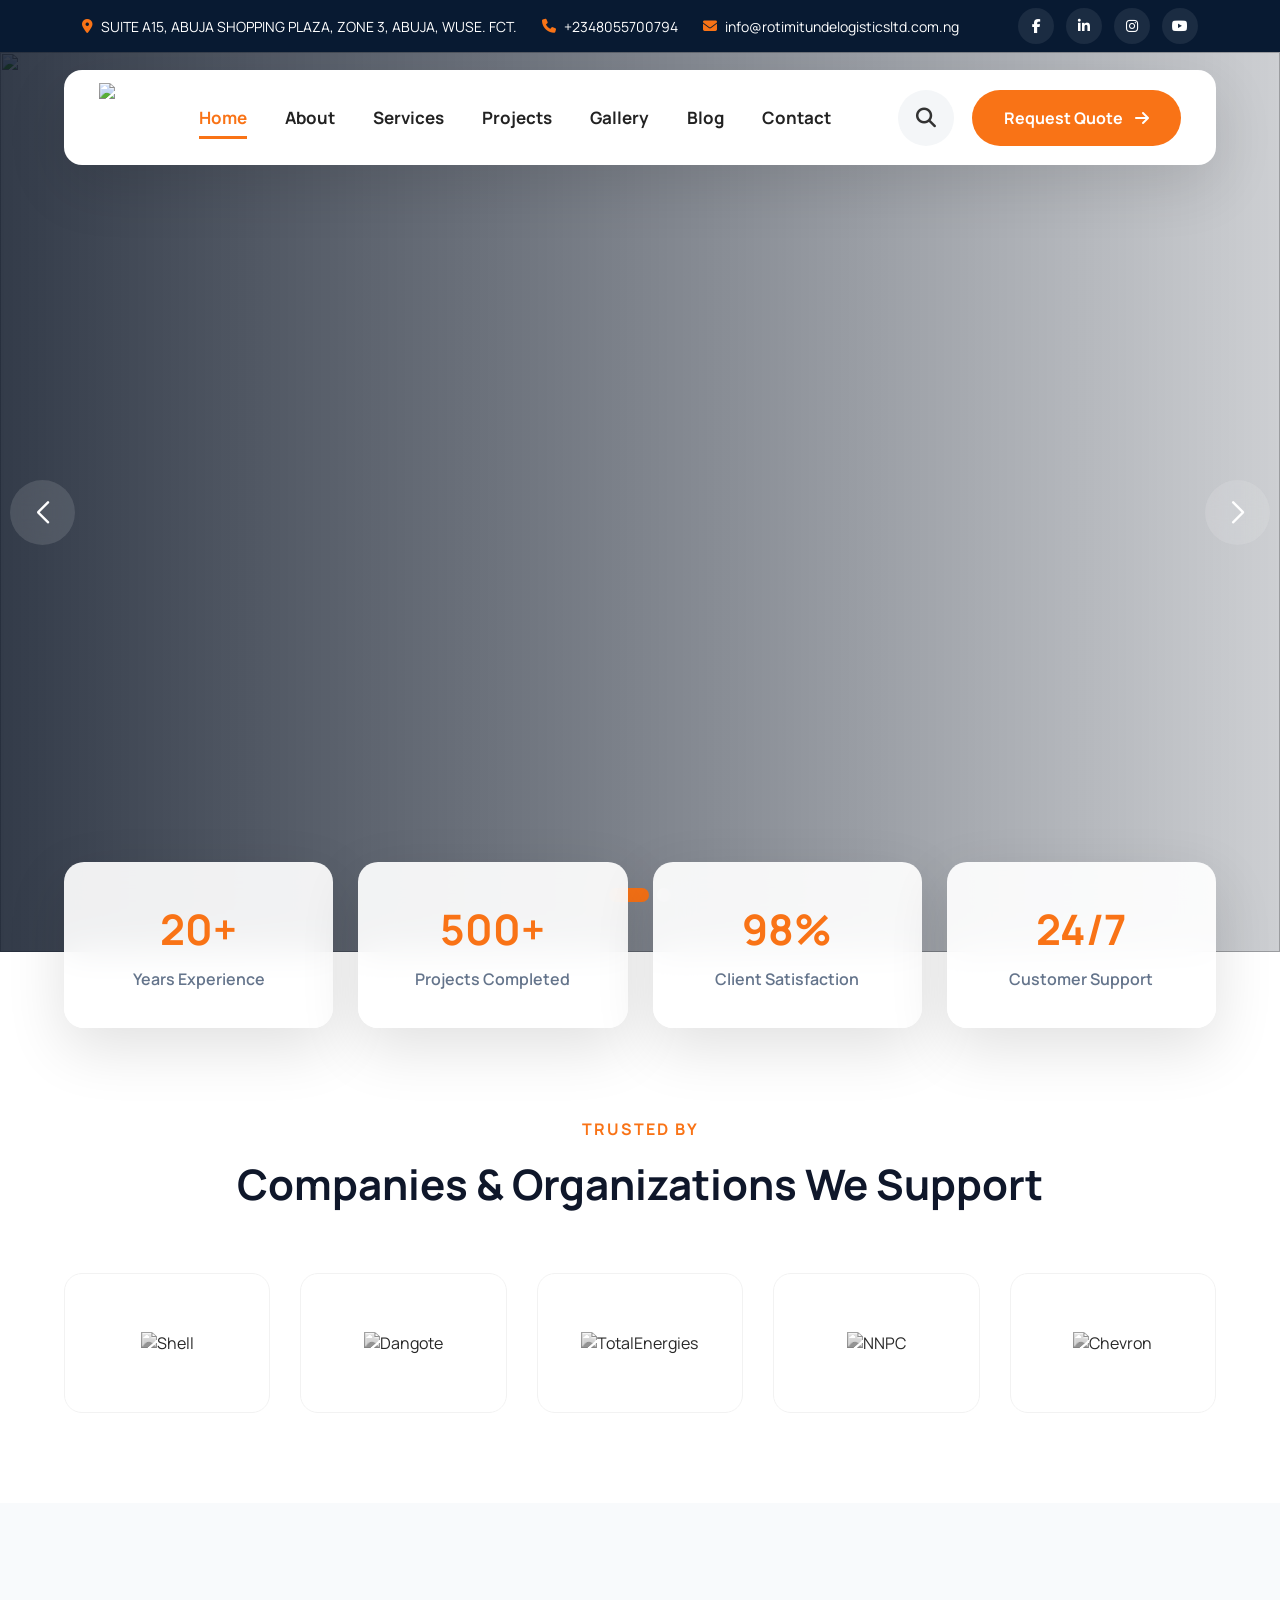
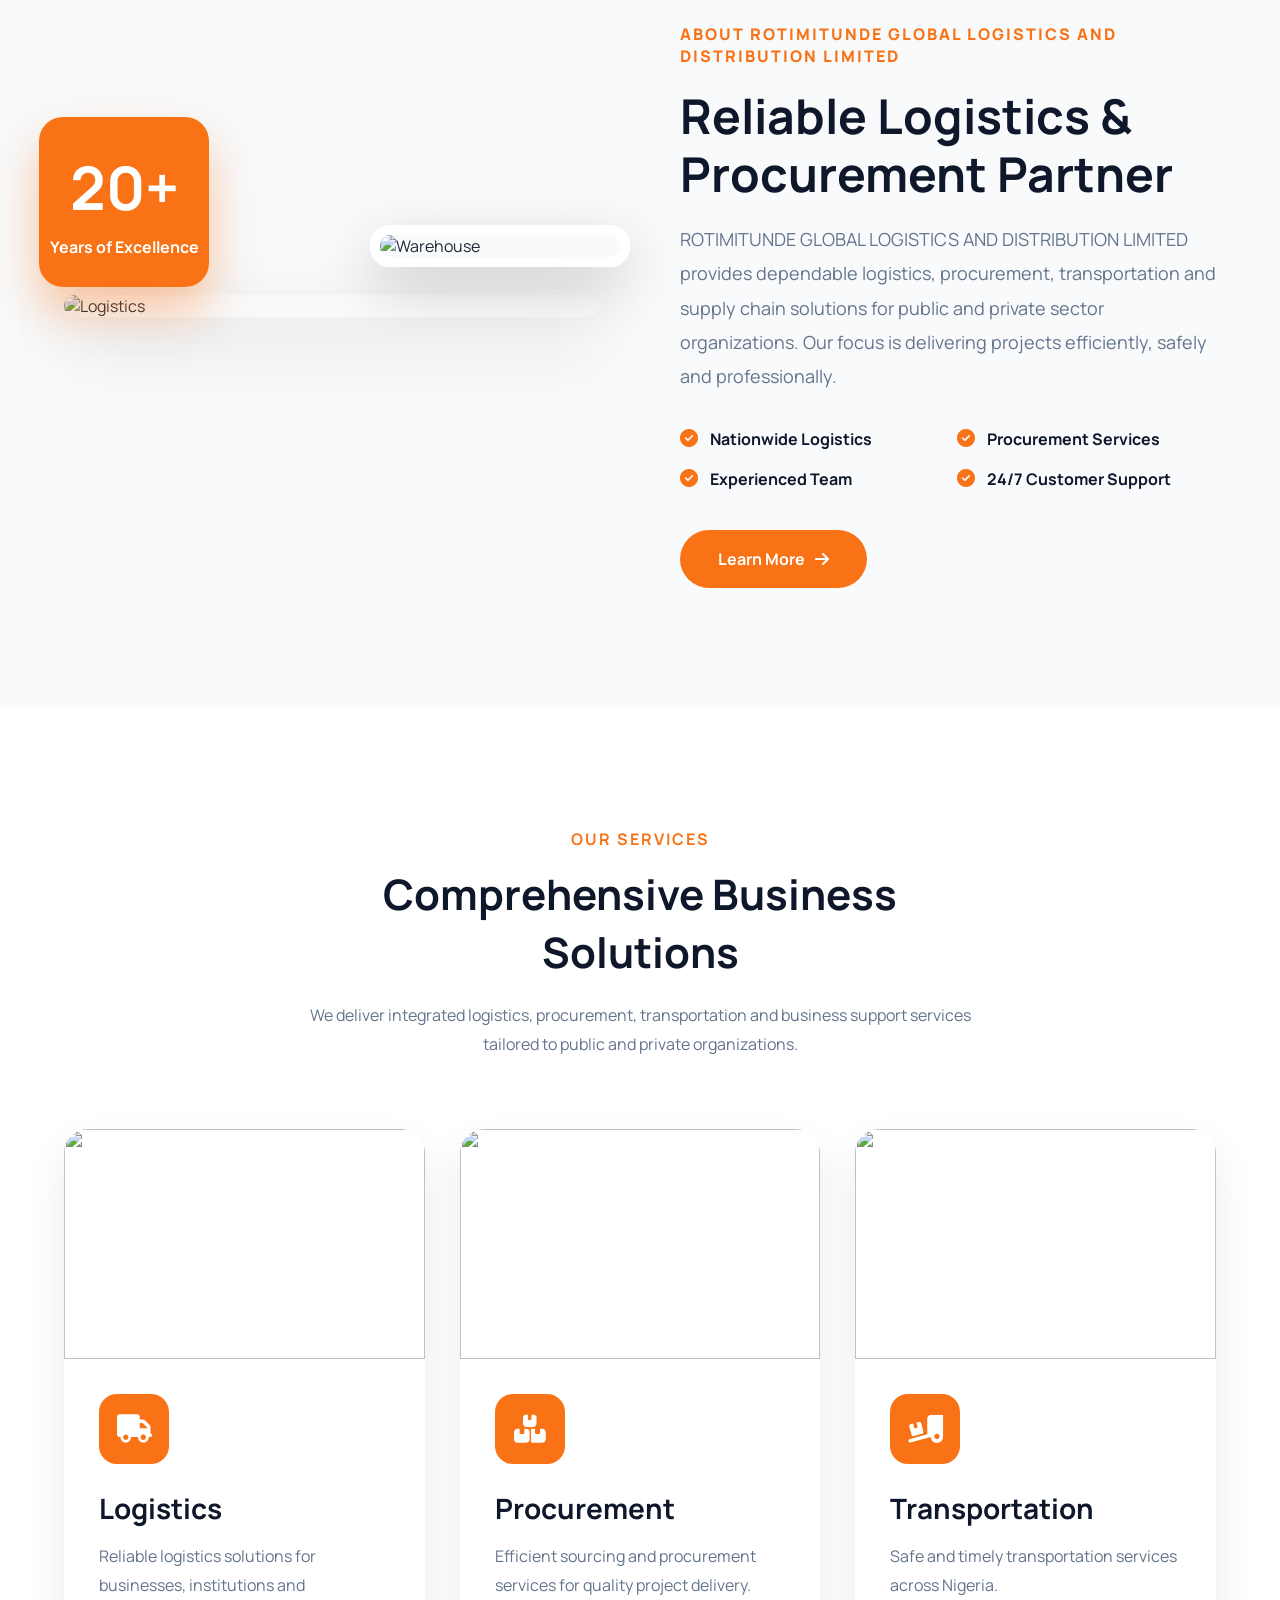
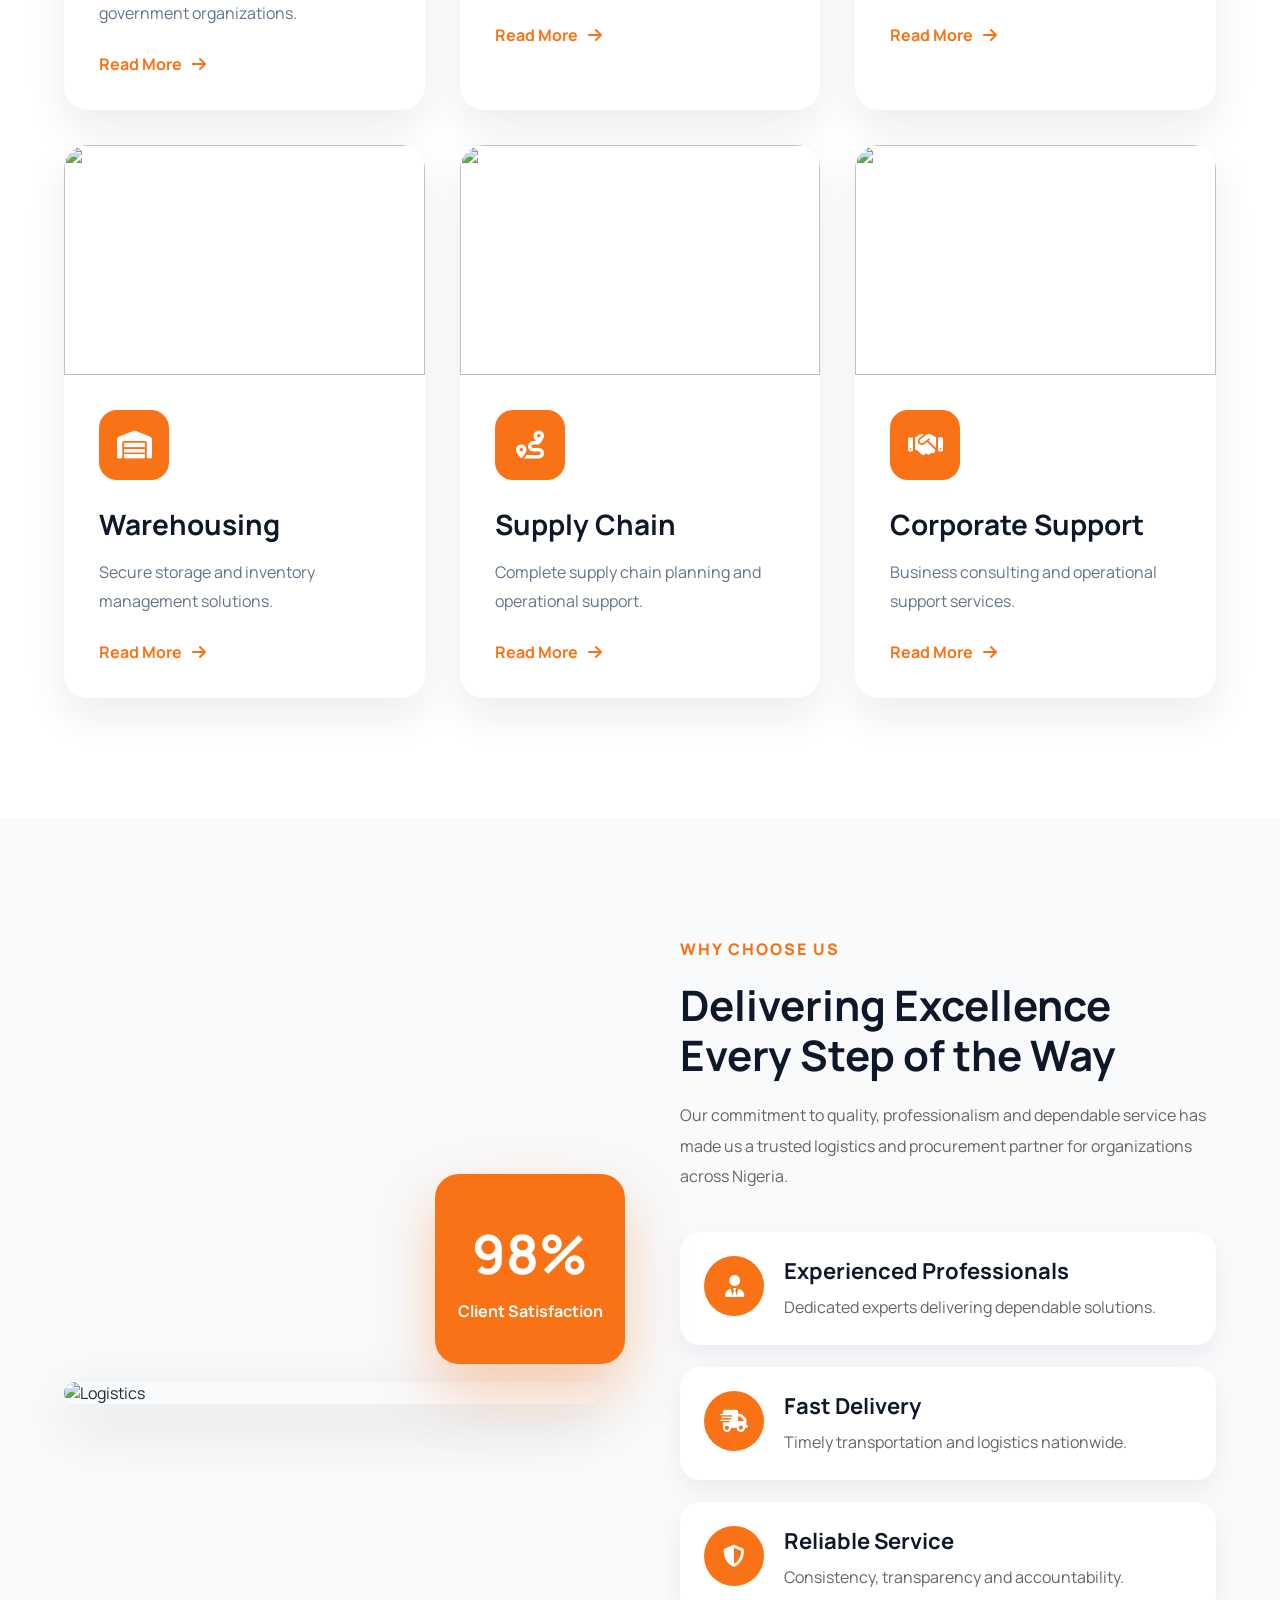
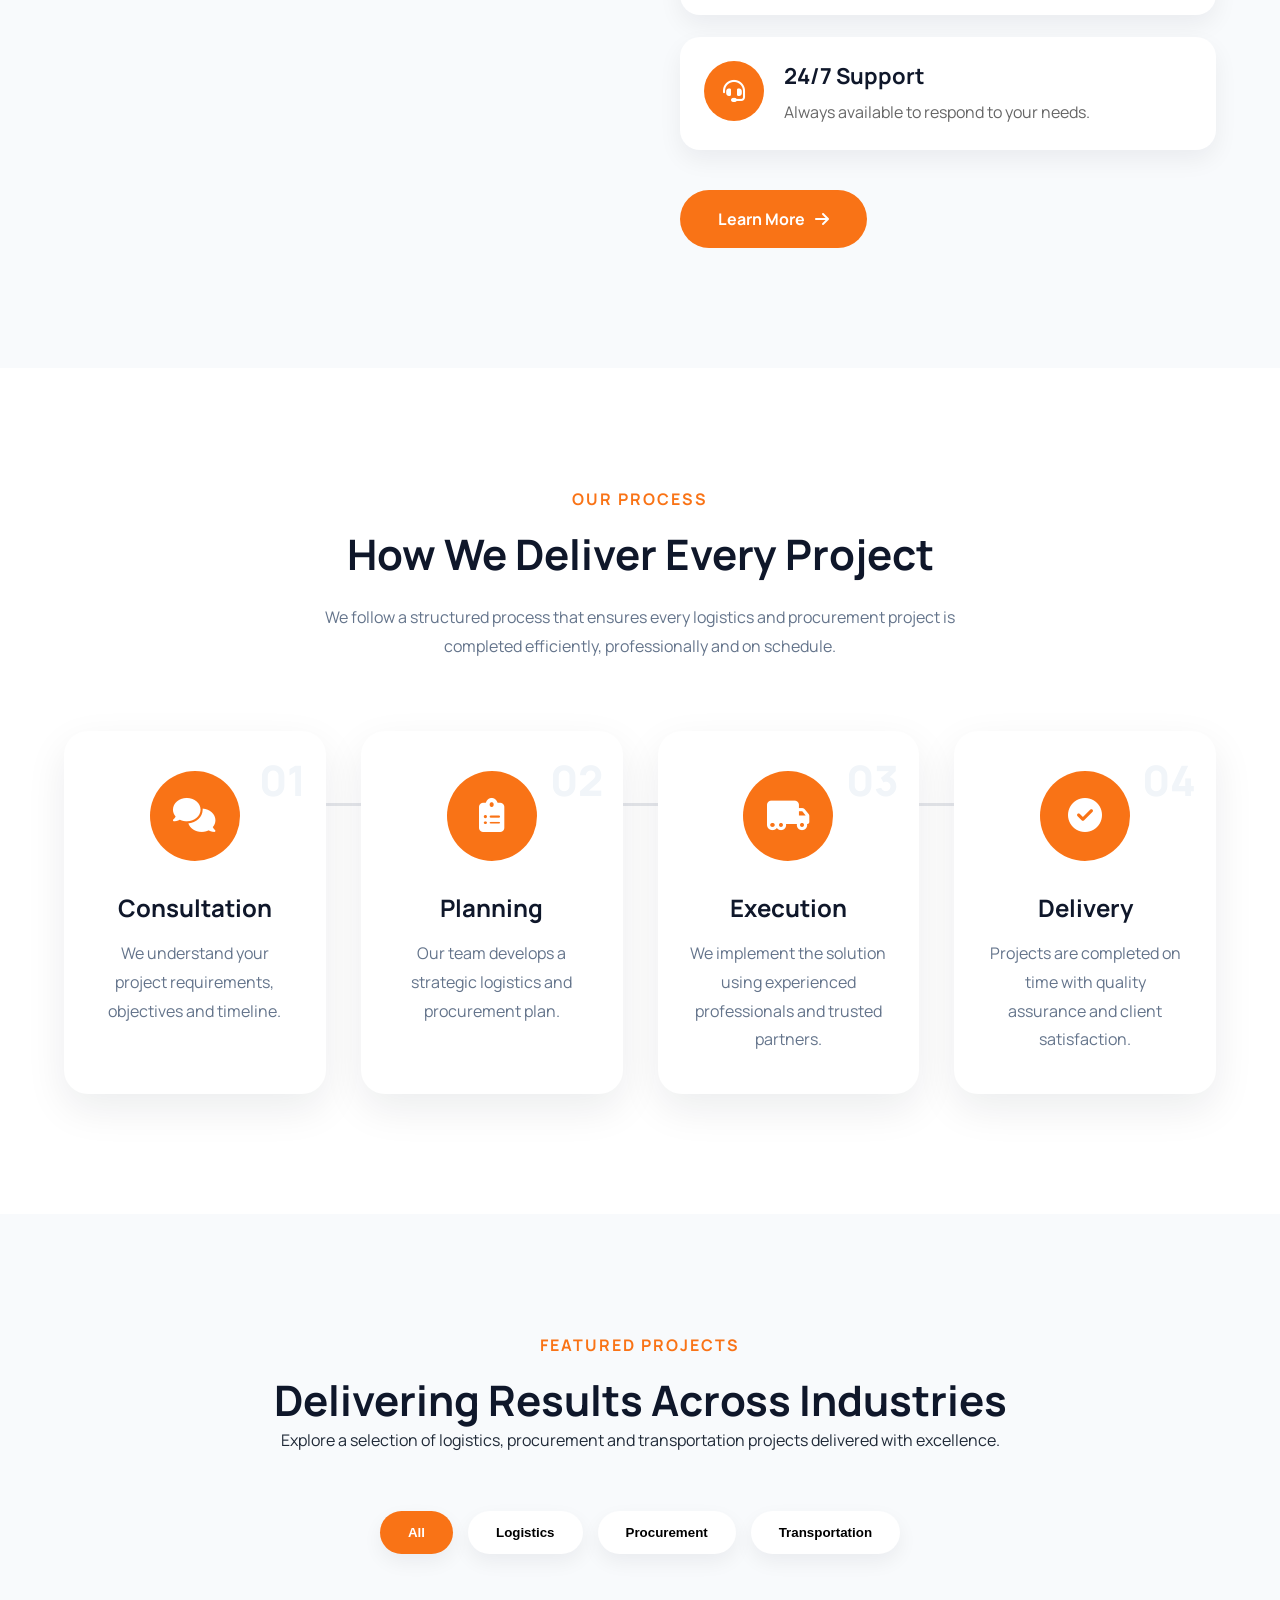
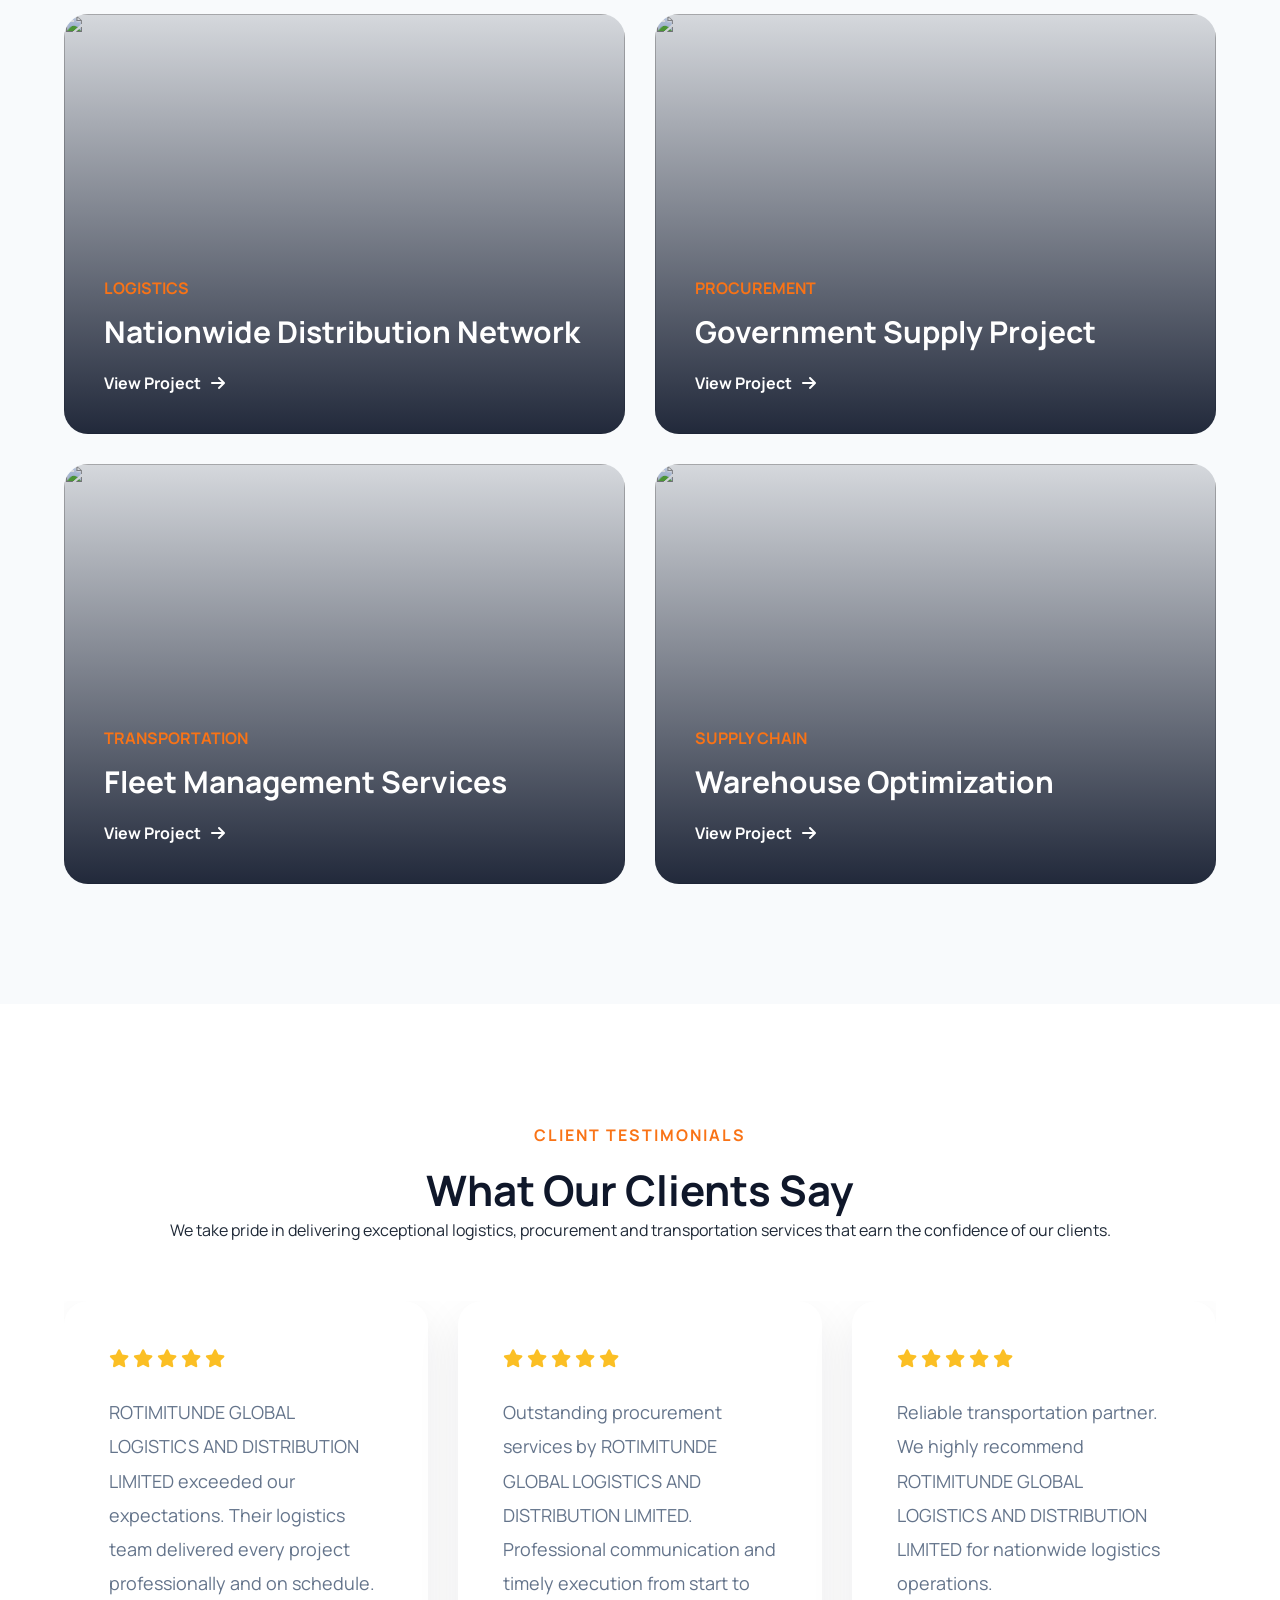
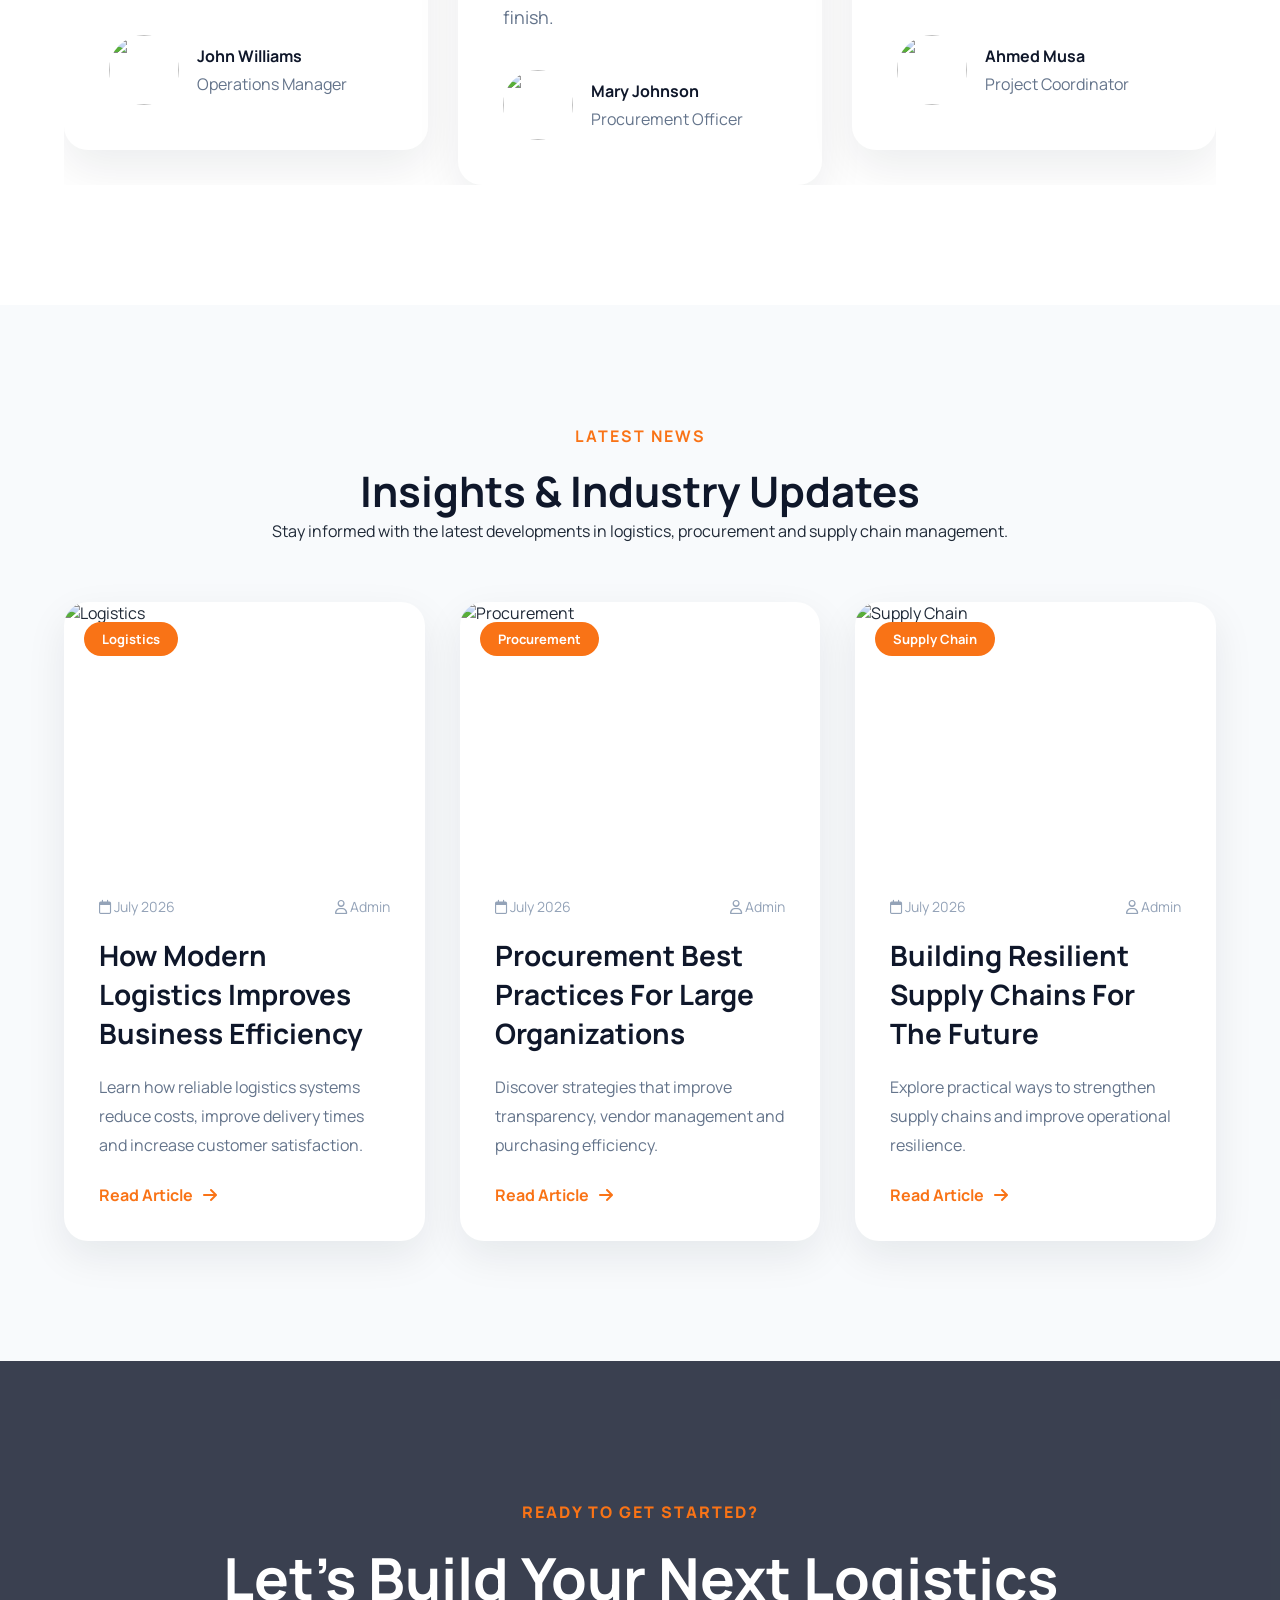
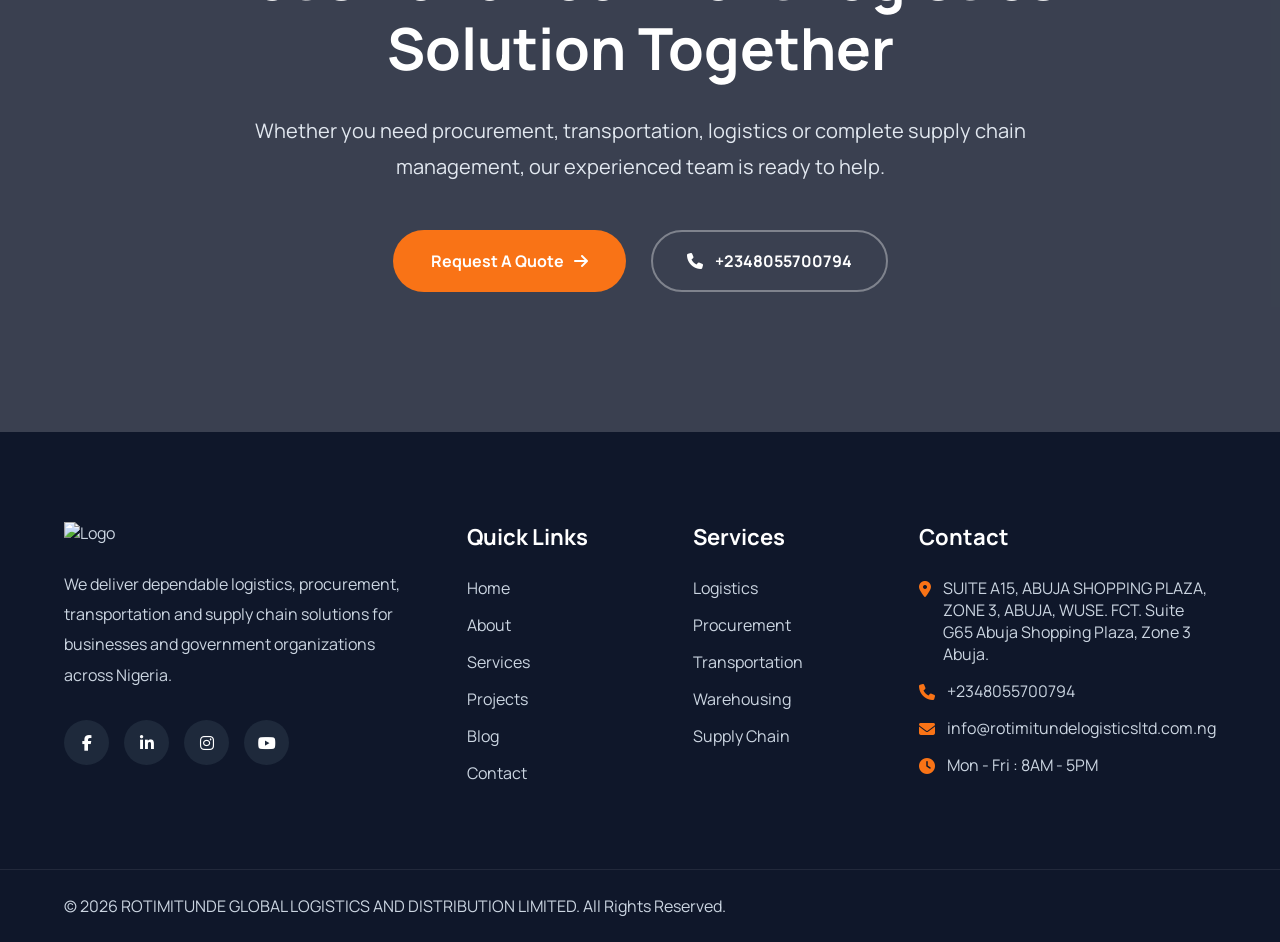
==== index.html @ 7fce7f39 "11th change" ====
<!DOCTYPE html>
<html lang="en">

<head>

    <meta charset="UTF-8">

    <meta name="viewport" content="width=device-width, initial-scale=1.0">

    <title>ROTIMITUNDE | Logistics & Procurement</title>

    <!-- Google Font -->

    <link rel="preconnect" href="https://fonts.googleapis.com">

    <link rel="preconnect" href="https://fonts.gstatic.com" crossorigin>

    <link href="https://fonts.googleapis.com/css2?family=Manrope:wght@300;400;500;600;700;800&display=swap" rel="stylesheet">

    <!-- FontAwesome -->

    <link
rel="stylesheet"
href="https://cdnjs.cloudflare.com/ajax/libs/font-awesome/6.5.2/css/all.min.css">

    <!-- Swiper -->

    <link rel="stylesheet"
        href="https://cdn.jsdelivr.net/npm/swiper@11/swiper-bundle.min.css">

    <!-- Main CSS -->

    <link rel="stylesheet" href="css/style.css">
    <link rel="stylesheet" href="css/responsive.css">

</head>

<body>

    <!--==================================
        PAGE LOADER
===================================-->

<div id="loader">

    <div class="loader-content">

        <img
            src="https://res.cloudinary.com/vy4enqfe/image/upload/v1784768965/t1-removebg-preview_ul3owa.png"
            alt="">

        <h2>ROTIMITUNDE GLOBAL LOGISTICS AND DISTRIBUTION LIMITED</h2>

        <div class="loader-spinner"></div>

    </div>

</div>

    <!--==============================
            TOP BAR
    ===============================-->

    <section class="topbar">

        <div class="container">

            <div class="topbar-left">

                <a href="#">

                    <i class="fas fa-location-dot"></i>

                    SUITE A15, ABUJA SHOPPING PLAZA, 
                        ZONE 3, ABUJA, 
                        WUSE. FCT.


                </a>

                <a href="tel:+2348068363846">

                    <i class="fas fa-phone"></i>

                    +2348055700794

                </a>

                <a href="mailto:info@rotimitundelogisticsltd.com.ng">

                    <i class="fas fa-envelope"></i>

                    info@rotimitundelogisticsltd.com.ng 

                </a>

            </div>

            <div class="topbar-right">

                <a href="#"><i class="fab fa-facebook-f"></i></a>

                <a href="#"><i class="fab fa-linkedin-in"></i></a>

                <a href="#"><i class="fab fa-instagram"></i></a>

                <a href="#"><i class="fab fa-youtube"></i></a>

            </div>

        </div>

    </section>

    <!--==============================
            HEADER
    ===============================-->

    <header id="header">

        <div class="container">

            <nav>

                <a href="#" class="logo">

                    <img src="https://res.cloudinary.com/vy4enqfe/image/upload/v1784768965/t1-removebg-preview_ul3owa.png">

                    <div>

                        <!-- <h4>ROTIMITUNDE</h4>

                        <p>Logistics & Procurement</p> -->

                    </div>

                </a>

                <ul class="menu">

                    <li><a class="active" href="index.html">Home</a></li>

                    <li><a href="about.html">About</a></li>

                    <li><a href="#">Services</a></li>

                    <li><a href="#">Projects</a></li>

                    <li><a href="#">Gallery</a></li>

                    <li><a href="#">Blog</a></li>

                    <li><a href="#">Contact</a></li>

                </ul>

                <div class="header-buttons">

                    <button class="search">

                        <i class="fas fa-search"></i>

                    </button>

                    <a href="#" class="quote">

                        Request Quote

                        <i class="fas fa-arrow-right"></i>

                    </a>

                    <button class="mobile-toggle">

                        <i class="fas fa-bars"></i>

                    </button>

                </div>

            </nav>

        </div>

    </header>

    <!--==============================
        MOBILE MENU
===============================-->

<div class="mobile-menu">

    <button class="close-menu">

        <i class="fas fa-times"></i>

    </button>

    <ul>

        <li><a href="index.html">Home</a></li>
        <li><a href="about.html">About</a></li>
        <li><a href="#">Services</a></li>
        <li><a href="#">Projects</a></li>
        <li><a href="#">Gallery</a></li>
        <li><a href="#">Blog</a></li>
        <li><a href="#">Contact</a></li>

    </ul>

    <a href="#" class="quote mobile-quote">

        Request Quote

    </a>

</div>

<div class="mobile-overlay"></div>

    

    <!--==============================
            HERO
    ===============================-->

    <section class="hero swiper">

        <div class="swiper-wrapper">

            <!-- Slide 1 -->

            <div class="swiper-slide">

                <img src="https://images.unsplash.com/photo-1519003722824-194d4455a60c?auto=format&fit=crop&w=2000&q=80">

                <div class="overlay"></div>

                <div class="container">

                   <div class="hero-text reveal-left">

    <span class="hero-tag">
        DELIVERING RELIABLE LOGISTICS
    </span>

    <h1>
        Logistics & Procurement
        <br>
        Solutions
    </h1>

    <p>
        We provide integrated logistics, procurement,
        transportation and supply chain solutions that help
        businesses move faster, reduce costs and achieve
        operational excellence.
    </p>

    <div class="hero-buttons">

        <a href="#" class="btn-primary">
            Our Services
            <i class="fas fa-arrow-right"></i>
        </a>

        <a href="#" class="btn-secondary">
            Contact Us
        </a>

    </div>

</div>

                </div>

            </div>

            <!-- Slide 2 -->

            <div class="swiper-slide">

                <img src="https://images.unsplash.com/photo-1578575437130-527eed3abbec?auto=format&fit=crop&w=2000&q=80">

                <div class="overlay"></div>

                <div class="container">

                    <div class="hero-text reveal-left">

                        <span>

                            SMART TRANSPORTATION

                        </span>

                        <h1>

                            Supply Chain

                            Excellence

                        </h1>

                        <p>

                            Reliable nationwide

                            logistics built around

                            speed, trust and

                            operational excellence.

                        </p>

                        <div class="hero-buttons">

                            <a href="#" class="btn-primary">

                                Learn More

                            </a>

                            <a href="#" class="btn-secondary">

                                Contact Us

                            </a>

                        </div>

                    </div>

                </div>

            </div>

        </div>

        <div class="swiper-pagination"></div>

        <div class="swiper-button-next"></div>

        <div class="swiper-button-prev"></div>

    </section>

    <!--==============================
        FLOATING STATS
    ===============================-->

    <section class="stats reveal">

        <div class="container">

            <div class="stat">

                <h2>20+</h2>

                <p>Years Experience</p>

            </div>

            <div class="stat">

                <h2>500+</h2>

                <p>Projects Completed</p>

            </div>

            <div class="stat">

                <h2>98%</h2>

                <p>Client Satisfaction</p>

            </div>

            <div class="stat">

                <h2>24/7</h2>

                <p>Customer Support</p>

            </div>

        </div>

    </section>

    <!--==================================
        TRUSTED CLIENTS
===================================-->

<section class="trusted">

    <div class="container">

        <div class="section-heading reveal">

            <span>Trusted By</span>

            <h2>Companies & Organizations We Support</h2>

        </div>

        <div class="trusted-logos">

            <div class="logo-card reveal">
                <img src="https://upload.wikimedia.org/wikipedia/commons/0/05/Shell_logo.svg" alt="Shell">
            </div>

            <div class="logo-card reveal">
                <img src="https://upload.wikimedia.org/wikipedia/commons/5/51/Dangote_logo.png" alt="Dangote">
            </div>

            <div class="logo-card reveal">
                <img src="https://upload.wikimedia.org/wikipedia/commons/8/8b/TotalEnergies_logo.svg" alt="TotalEnergies">
            </div>

            <div class="logo-card reveal">
                <img src="https://upload.wikimedia.org/wikipedia/commons/e/e8/NNPC_logo.png" alt="NNPC">
            </div>

            <div class="logo-card reveal">
                <img src="https://upload.wikimedia.org/wikipedia/commons/6/69/Chevron_Logo.svg" alt="Chevron">
            </div>

        </div>

    </div>

</section>


<!--==================================
        ABOUT COMPANY
===================================-->

<section class="about">

    <div class="container">

        <div class="about-grid">

            <!-- Images -->

            <div class="about-images reveal-left">

                <img class="about-main"
                    src="https://images.unsplash.com/photo-1565793298595-6a879b1d9492?auto=format&fit=crop&w=900&q=80"
                    alt="Logistics">

                <img class="about-small"
                    src="https://images.unsplash.com/photo-1519003722824-194d4455a60c?auto=format&fit=crop&w=700&q=80"
                    alt="Warehouse">

                <div class="experience-box">

                    <h2>20+</h2>

                    <span>Years of Excellence</span>

                </div>

            </div>

            <!-- Content -->

            <div class="about-content">

                <span class="section-subtitle">

                    ABOUT ROTIMITUNDE GLOBAL LOGISTICS AND DISTRIBUTION LIMITED

                </span>

                <h2>

                    Reliable Logistics &
                    Procurement Partner

                </h2>

                <p>

                    ROTIMITUNDE GLOBAL LOGISTICS AND DISTRIBUTION LIMITED provides dependable logistics,
                    procurement, transportation and supply chain
                    solutions for public and private sector organizations.
                    Our focus is delivering projects efficiently,
                    safely and professionally.

                </p>

                <div class="about-features">

                    <div>

                        <i class="fas fa-circle-check"></i>

                        Nationwide Logistics

                    </div>

                    <div>

                        <i class="fas fa-circle-check"></i>

                        Procurement Services

                    </div>

                    <div>

                        <i class="fas fa-circle-check"></i>

                        Experienced Team

                    </div>

                    <div>

                        <i class="fas fa-circle-check"></i>

                        24/7 Customer Support

                    </div>

                </div>

                <div class="about-buttons">

                    <a href="#" class="btn-primary">

                        Learn More

                        <i class="fas fa-arrow-right"></i>

                    </a>

                </div>

            </div>

        </div>

    </div>

</section>

<!--==================================
        SERVICES
===================================-->

<section class="services">

    <div class="container">

        <div class="section-heading">

            <span>OUR SERVICES</span>

            <h2>Comprehensive Business Solutions</h2>

            <p>
                We deliver integrated logistics, procurement,
                transportation and business support services
                tailored to public and private organizations.
            </p>

        </div>

        <div class="services-grid">

            <!-- Card 1 -->

            <div class="service-card reveal">

                <div class="service-image">

                    <img src="https://images.unsplash.com/photo-1519003722824-194d4455a60c?auto=format&fit=crop&w=900&q=80">

                </div>

                <div class="service-content">

                    <div class="service-icon">

                        <i class="fas fa-truck"></i>

                    </div>

                    <h3>Logistics</h3>

                    <p>
                        Reliable logistics solutions for businesses,
                        institutions and government organizations.
                    </p>

                    <a href="#">
                        Read More
                        <i class="fas fa-arrow-right"></i>
                    </a>

                </div>

            </div>

            <!-- Card 2 -->

            <div class="service-card reveal">

                <div class="service-image">

                    <img src="https://images.unsplash.com/photo-1578575437130-527eed3abbec?auto=format&fit=crop&w=900&q=80">

                </div>

                <div class="service-content">

                    <div class="service-icon">

                        <i class="fas fa-boxes-stacked"></i>

                    </div>

                    <h3>Procurement</h3>

                    <p>
                        Efficient sourcing and procurement
                        services for quality project delivery.
                    </p>

                    <a href="#">
                        Read More
                        <i class="fas fa-arrow-right"></i>
                    </a>

                </div>

            </div>

            <!-- Card 3 -->

            <div class="service-card reveal">

                <div class="service-image">

                    <img src="https://images.unsplash.com/photo-1565793298595-6a879b1d9492?auto=format&fit=crop&w=900&q=80">

                </div>

                <div class="service-content">

                    <div class="service-icon">

                        <i class="fas fa-truck-ramp-box"></i>

                    </div>

                    <h3>Transportation</h3>

                    <p>
                        Safe and timely transportation
                        services across Nigeria.
                    </p>

                    <a href="#">
                        Read More
                        <i class="fas fa-arrow-right"></i>
                    </a>

                </div>

            </div>

            <!-- Card 4 -->

            <div class="service-card reveal">

                <div class="service-image">

                    <img src="https://images.unsplash.com/photo-1586528116311-ad8dd3c8310d?auto=format&fit=crop&w=900&q=80">

                </div>

                <div class="service-content">

                    <div class="service-icon">

                        <i class="fas fa-warehouse"></i>

                    </div>

                    <h3>Warehousing</h3>

                    <p>
                        Secure storage and inventory
                        management solutions.
                    </p>

                    <a href="#">
                        Read More
                        <i class="fas fa-arrow-right"></i>
                    </a>

                </div>

            </div>

            <!-- Card 5 -->

            <div class="service-card reveal">

                <div class="service-image">

                    <img src="https://images.unsplash.com/photo-1553413077-190dd305871c?auto=format&fit=crop&w=900&q=80">

                </div>

                <div class="service-content">

                    <div class="service-icon">

                        <i class="fas fa-route"></i>

                    </div>

                    <h3>Supply Chain</h3>

                    <p>
                        Complete supply chain planning
                        and operational support.
                    </p>

                    <a href="#">
                        Read More
                        <i class="fas fa-arrow-right"></i>
                    </a>

                </div>

            </div>

            <!-- Card 6 -->

            <div class="service-card reveal">

                <div class="service-image">

                    <img src="https://images.unsplash.com/photo-1521791136064-7986c2920216?auto=format&fit=crop&w=900&q=80">

                </div>

                <div class="service-content">

                    <div class="service-icon">

                        <i class="fas fa-handshake"></i>

                    </div>

                    <h3>Corporate Support</h3>

                    <p>
                        Business consulting and operational
                        support services.
                    </p>

                    <a href="#">
                        Read More
                        <i class="fas fa-arrow-right"></i>
                    </a>

                </div>

            </div>

        </div>

    </div>

</section>

<!--==================================
        WHY CHOOSE US
===================================-->

<section class="why-us">

    <div class="container">

        <div class="why-grid">

            <!-- Left -->

            <div class="why-image reveal-left">

                <img src="https://images.unsplash.com/photo-1565793298595-6a879b1d9492?auto=format&fit=crop&w=900&q=80" alt="Logistics">

                <div class="floating-badge">

                    <h2>98%</h2>

                    <span>Client Satisfaction</span>

                </div>

            </div>

            <!-- Right -->

            <div class="why-content reveal-left">

                <span class="section-subtitle">
                    WHY CHOOSE US
                </span>

                <h2>

                    Delivering Excellence
                    Every Step of the Way

                </h2>

                <p>

                    Our commitment to quality, professionalism and
                    dependable service has made us a trusted logistics
                    and procurement partner for organizations across
                    Nigeria.

                </p>

                <div class="why-features">

                    <div class="why-item">

                        <i class="fas fa-user-tie"></i>

                        <div>

                            <h4>Experienced Professionals</h4>

                            <p>Dedicated experts delivering dependable solutions.</p>

                        </div>

                    </div>

                    <div class="why-item">

                        <i class="fas fa-truck-fast"></i>

                        <div>

                            <h4>Fast Delivery</h4>

                            <p>Timely transportation and logistics nationwide.</p>

                        </div>

                    </div>

                    <div class="why-item">

                        <i class="fas fa-shield-halved"></i>

                        <div>

                            <h4>Reliable Service</h4>

                            <p>Consistency, transparency and accountability.</p>

                        </div>

                    </div>

                    <div class="why-item">

                        <i class="fas fa-headset"></i>

                        <div>

                            <h4>24/7 Support</h4>

                            <p>Always available to respond to your needs.</p>

                        </div>

                    </div>

                </div>

                <a href="#" class="btn-primary">

                    Learn More

                    <i class="fas fa-arrow-right"></i>

                </a>

            </div>

        </div>

    </div>

</section>

<!--==================================
        OUR PROCESS
===================================-->

<section class="process">

    <div class="container">

        <div class="section-heading">

            <span>OUR PROCESS</span>

            <h2>How We Deliver Every Project</h2>

            <p>
                We follow a structured process that ensures every
                logistics and procurement project is completed
                efficiently, professionally and on schedule.
            </p>

        </div>

        <div class="process-grid">

            <div class="process-card reveal">

                <div class="process-number">
                    01
                </div>

                <div class="process-icon">
                    <i class="fas fa-comments"></i>
                </div>

                <h3>Consultation</h3>

                <p>
                    We understand your project requirements,
                    objectives and timeline.
                </p>

            </div>

            <div class="process-card reveal">

                <div class="process-number">
                    02
                </div>

                <div class="process-icon">
                    <i class="fas fa-clipboard-list"></i>
                </div>

                <h3>Planning</h3>

                <p>
                    Our team develops a strategic logistics and
                    procurement plan.
                </p>

            </div>

            <div class="process-card reveal">

                <div class="process-number">
                    03
                </div>

                <div class="process-icon">
                    <i class="fas fa-truck-moving"></i>
                </div>

                <h3>Execution</h3>

                <p>
                    We implement the solution using experienced
                    professionals and trusted partners.
                </p>

            </div>

            <div class="process-card reveal">

                <div class="process-number">
                    04
                </div>

                <div class="process-icon">
                    <i class="fas fa-circle-check"></i>
                </div>

                <h3>Delivery</h3>

                <p>
                    Projects are completed on time with quality
                    assurance and client satisfaction.
                </p>

            </div>

        </div>

    </div>

</section>

<!--==================================
        FEATURED PROJECTS
===================================-->

<section class="projects">

    <div class="container">

        <div class="section-heading">

            <span>FEATURED PROJECTS</span>

            <h2>Delivering Results Across Industries</h2>

            <p>
                Explore a selection of logistics, procurement and
                transportation projects delivered with excellence.
            </p>

        </div>

        <div class="project-filter">

            <button class="active" data-filter="all">
                All
            </button>
        
            <button data-filter="logistics">
                Logistics
            </button>
        
            <button data-filter="procurement">
                Procurement
            </button>
        
            <button data-filter="transportation">
                Transportation
            </button>
        
        </div>

        <div class="projects-grid">

            <div class="project-card reveal-zoom" data-category="logistics">

                <img src="https://images.unsplash.com/photo-1519003722824-194d4455a60c?auto=format&fit=crop&w=900&q=80">

                <div class="project-overlay">

                    <span>Logistics</span>

                    <h3>Nationwide Distribution Network</h3>

                    <a href="#">
                        View Project
                        <i class="fas fa-arrow-right"></i>
                    </a>

                </div>

            </div>

            <div class="project-card reveal-zoom" data-category="procurement">

                <img src="https://images.unsplash.com/photo-1578575437130-527eed3abbec?auto=format&fit=crop&w=900&q=80">

                <div class="project-overlay">

                    <span>Procurement</span>

                    <h3>Government Supply Project</h3>

                    <a href="#">
                        View Project
                        <i class="fas fa-arrow-right"></i>
                    </a>

                </div>

            </div>

            <div class="project-card reveal-zoom" data-category="transportation">

                <img src="https://images.unsplash.com/photo-1565793298595-6a879b1d9492?auto=format&fit=crop&w=900&q=80">

                <div class="project-overlay">

                    <span>Transportation</span>

                    <h3>Fleet Management Services</h3>

                    <a href="#">
                        View Project
                        <i class="fas fa-arrow-right"></i>
                    </a>

                </div>

            </div>

            <div class="project-card reveal-zoom" data-category="logistics">

                <img src="https://images.unsplash.com/photo-1586528116311-ad8dd3c8310d?auto=format&fit=crop&w=900&q=80">

                <div class="project-overlay">

                    <span>Supply Chain</span>

                    <h3>Warehouse Optimization</h3>

                    <a href="#">
                        View Project
                        <i class="fas fa-arrow-right"></i>
                    </a>

                </div>

            </div>

        </div>

    </div>

</section>

<!--==================================
        TESTIMONIALS
===================================-->

<section class="testimonials">

    <div class="container">

        <div class="section-heading">

            <span>CLIENT TESTIMONIALS</span>

            <h2>What Our Clients Say</h2>

            <p>

                We take pride in delivering exceptional logistics,
                procurement and transportation services that earn
                the confidence of our clients.

            </p>

        </div>

        <div class="swiper testimonial-slider">

            <div class="swiper-wrapper">

                <!-- Testimonial 1 -->

                <div class="swiper-slide">

                    <div class="testimonial-card reveal">

                        <div class="stars">

                            <i class="fas fa-star"></i>
                            <i class="fas fa-star"></i>
                            <i class="fas fa-star"></i>
                            <i class="fas fa-star"></i>
                            <i class="fas fa-star"></i>

                        </div>

                        <p>

                            ROTIMITUNDE GLOBAL LOGISTICS AND DISTRIBUTION LIMITED exceeded our expectations.
                            Their logistics team delivered every
                            project professionally and on schedule.

                        </p>

                        <div class="client">

                            <img src="https://i.pravatar.cc/120?img=11">

                            <div>

                                <h4>John Williams</h4>

                                <span>Operations Manager</span>

                            </div>

                        </div>

                    </div>

                </div>

                <!-- Testimonial 2 -->

                <div class="swiper-slide">

                    <div class="testimonial-card reveal">

                        <div class="stars">

                            <i class="fas fa-star"></i>
                            <i class="fas fa-star"></i>
                            <i class="fas fa-star"></i>
                            <i class="fas fa-star"></i>
                            <i class="fas fa-star"></i>

                        </div>

                        <p>

                            Outstanding procurement services by ROTIMITUNDE GLOBAL LOGISTICS AND DISTRIBUTION LIMITED.
                            Professional communication and timely
                            execution from start to finish.

                        </p>

                        <div class="client">

                            <img src="https://i.pravatar.cc/120?img=15">

                            <div>

                                <h4>Mary Johnson</h4>

                                <span>Procurement Officer</span>

                            </div>

                        </div>

                    </div>

                </div>

                <!-- Testimonial 3 -->

                <div class="swiper-slide">

                    <div class="testimonial-card reveal">

                        <div class="stars">

                            <i class="fas fa-star"></i>
                            <i class="fas fa-star"></i>
                            <i class="fas fa-star"></i>
                            <i class="fas fa-star"></i>
                            <i class="fas fa-star"></i>

                        </div>

                        <p>

                            Reliable transportation partner.
                            We highly recommend ROTIMITUNDE GLOBAL LOGISTICS AND DISTRIBUTION LIMITED for
                            nationwide logistics operations.

                        </p>

                        <div class="client">

                            <img src="https://i.pravatar.cc/120?img=20">

                            <div>

                                <h4>Ahmed Musa</h4>

                                <span>Project Coordinator</span>

                            </div>

                        </div>

                    </div>

                </div>

            </div>

            <div class="swiper-pagination testimonial-pagination"></div>

        </div>

    </div>

</section>


<!--==================================
        LATEST NEWS
===================================-->

<section class="blog-preview">

    <div class="container">

        <div class="section-heading">

            <span>LATEST NEWS</span>

            <h2>Insights & Industry Updates</h2>

            <p>
                Stay informed with the latest developments in logistics,
                procurement and supply chain management.
            </p>

        </div>

        <div class="blog-grid">

            <!-- Article 1 -->

            <article class="blog-card reveal">

                <div class="blog-image">

                    <img src="https://images.unsplash.com/photo-1517048676732-d65bc937f952?auto=format&fit=crop&w=900&q=80" alt="Logistics">

                    <span>Logistics</span>

                </div>

                <div class="blog-content">

                    <div class="blog-meta">

                        <span>
                            <i class="far fa-calendar"></i>
                            July 2026
                        </span>

                        <span>
                            <i class="far fa-user"></i>
                            Admin
                        </span>

                    </div>

                    <h3>

                        How Modern Logistics Improves Business Efficiency

                    </h3>

                    <p>

                        Learn how reliable logistics systems reduce costs,
                        improve delivery times and increase customer satisfaction.

                    </p>

                    <a href="#">

                        Read Article

                        <i class="fas fa-arrow-right"></i>

                    </a>

                </div>

            </article>

            <!-- Article 2 -->

            <article class="blog-card reveal">

                <div class="blog-image">

                    <img src="https://images.unsplash.com/photo-1556740749-887f6717d7e4?auto=format&fit=crop&w=900&q=80" alt="Procurement">

                    <span>Procurement</span>

                </div>

                <div class="blog-content">

                    <div class="blog-meta">

                        <span>

                            <i class="far fa-calendar"></i>

                            July 2026

                        </span>

                        <span>

                            <i class="far fa-user"></i>

                            Admin

                        </span>

                    </div>

                    <h3>

                        Procurement Best Practices For Large Organizations

                    </h3>

                    <p>

                        Discover strategies that improve transparency,
                        vendor management and purchasing efficiency.

                    </p>

                    <a href="#">

                        Read Article

                        <i class="fas fa-arrow-right"></i>

                    </a>

                </div>

            </article>

            <!-- Article 3 -->

            <article class="blog-card reveal">

                <div class="blog-image">

                    <img src="https://images.unsplash.com/photo-1586528116311-ad8dd3c8310d?auto=format&fit=crop&w=900&q=80" alt="Supply Chain">

                    <span>Supply Chain</span>

                </div>

                <div class="blog-content">

                    <div class="blog-meta">

                        <span>

                            <i class="far fa-calendar"></i>

                            July 2026

                        </span>

                        <span>

                            <i class="far fa-user"></i>

                            Admin

                        </span>

                    </div>

                    <h3>

                        Building Resilient Supply Chains For The Future

                    </h3>

                    <p>

                        Explore practical ways to strengthen supply chains
                        and improve operational resilience.

                    </p>

                    <a href="#">

                        Read Article

                        <i class="fas fa-arrow-right"></i>

                    </a>

                </div>

            </article>

        </div>

    </div>

</section>

<!--==================================
        CALL TO ACTION
===================================-->

<section class="cta">

    <div class="cta-overlay"></div>

    <div class="container">

        <div class="cta-content reveal">

            <span>

                READY TO GET STARTED?

            </span>

            <h2>

                Let's Build Your Next
                Logistics Solution Together

            </h2>

            <p>

                Whether you need procurement, transportation,
                logistics or complete supply chain management,
                our experienced team is ready to help.

            </p>

            <div class="cta-buttons">

                <a href="contact.html" class="btn-primary">

                    Request A Quote

                    <i class="fas fa-arrow-right"></i>

                </a>

                <a href="tel:+2348068363846" class="btn-call">

                    <i class="fas fa-phone"></i>

                    +2348055700794

                </a>

            </div>

        </div>

    </div>

</section>

<!--==================================
            FOOTER
===================================-->

<footer class="footer">

    <div class="container">

        <div class="footer-grid reveal">

            <!-- Company -->

            <div class="footer-column">

                <div class="footer-logo">

                    <img src="https://res.cloudinary.com/vy4enqfe/image/upload/v1784768965/t1-removebg-preview_ul3owa.png" alt="Logo">

                    <!-- <h5>ROTIMITUNDE GLOBAL LOGISTICS AND DISTRIBUTION LIMITED</h5> -->

                </div>

                <p>

                    We deliver dependable logistics,
                    procurement, transportation and supply chain
                    solutions for businesses and government organizations
                    across Nigeria.

                </p>

                <div class="footer-social">

                    <a href="#"><i class="fab fa-facebook-f"></i></a>

                    <a href="#"><i class="fab fa-linkedin-in"></i></a>

                    <a href="#"><i class="fab fa-instagram"></i></a>

                    <a href="#"><i class="fab fa-youtube"></i></a>

                </div>

            </div>

            <!-- Quick Links -->

            <div class="footer-column">

                <h4>Quick Links</h4>

                <ul>

                    <li><a href="#">Home</a></li>

                    <li><a href="#">About</a></li>

                    <li><a href="#">Services</a></li>

                    <li><a href="#">Projects</a></li>

                    <li><a href="#">Blog</a></li>

                    <li><a href="#">Contact</a></li>

                </ul>

            </div>

            <!-- Services -->

            <div class="footer-column">

                <h4>Services</h4>

                <ul>

                    <li><a href="#">Logistics</a></li>

                    <li><a href="#">Procurement</a></li>

                    <li><a href="#">Transportation</a></li>

                    <li><a href="#">Warehousing</a></li>

                    <li><a href="#">Supply Chain</a></li>

                </ul>

            </div>

            <!-- Contact -->

            <div class="footer-column">

                <h4>Contact</h4>

                <ul class="footer-contact">

                    <li>

                        <i class="fas fa-location-dot"></i>

                        SUITE A15, ABUJA SHOPPING PLAZA, 
                        ZONE 3, ABUJA, 
                        WUSE. FCT.
                        Suite G65 Abuja Shopping Plaza,
                        Zone 3 Abuja.

                    </li>

                    <li>

                        <i class="fas fa-phone"></i>

                        +2348055700794

                    </li>

                    <li>

                        <i class="fas fa-envelope"></i>

                        info@rotimitundelogisticsltd.com.ng

                    </li>

                    <li>

                        <i class="fas fa-clock"></i>

                        Mon - Fri : 8AM - 5PM

                    </li>

                </ul>

            </div>

        </div>

    </div>

    <div class="footer-bottom">

        <div class="container">

            <p>

                © 2026 ROTIMITUNDE GLOBAL LOGISTICS AND DISTRIBUTION LIMITED. All Rights Reserved.

            </p>


        </div>

    </div>

</footer>

<!--==================================
        SCROLL TO TOP
===================================-->

<button id="scrollTop">

    <svg class="progress-ring" width="60" height="60">

        <circle

            class="progress-ring-bg"

            cx="30"

            cy="30"

            r="26"

        />

        <circle

            class="progress-ring-circle"

            cx="30"

            cy="30"

            r="26"

        />

    </svg>

    <i class="fas fa-arrow-up"></i>

</button>
    <!-- Swiper -->

    <script src="https://cdn.jsdelivr.net/npm/swiper@11/swiper-bundle.min.js"></script>

    <!-- Main JS -->

    <script src="js/app.js"></script>

</body>

</html>
---- css/style.css ----
/*=========================================
        RESET
=========================================*/

*{
    margin:0;
    padding:0;
    box-sizing:border-box;
}

html{
    scroll-behavior:smooth;
}

body{
    font-family:'Manrope',sans-serif;
    background:#ffffff;
    color:#1f2937;
    overflow-x:hidden;
}

img{
    max-width:100%;
    display:block;
}

a{
    text-decoration:none;
}

ul{
    list-style:none;
}

button{
    border:none;
    outline:none;
    background:none;
    cursor:pointer;
}

section{
    position:relative;
}

/*=========================================
        VARIABLES
=========================================*/

:root{

    --primary:#0B3C6D;
    --secondary:#F97316;
    --dark:#0F172A;
    --white:#ffffff;
    --gray:#64748B;
    --light:#F8FAFC;

    --shadow:0 20px 60px rgba(0,0,0,.12);

    --transition:.4s ease;

    --radius:18px;

}

/*=========================================
        CONTAINER
=========================================*/

.container{

    width:90%;

    max-width:1320px;

    margin:auto;

}

/*=========================================
        TOP BAR
=========================================*/

.topbar {
    background: #081A32;
    color: #fff;
    font-size: 14px;
    padding: 0 20px;
    position:relative;

    z-index:1001;
}


.topbar .container {
    display: flex;
    justify-content: space-between;
    align-items: center;
    min-height: 52px;
    gap: 20px;
}

.topbar-left {
    display: flex;
    align-items: center;
    gap: 25px;
    flex: 1;
    min-width: 0;
}

.topbar-left a {
    display: flex;
    align-items: center;
    gap: 8px;
    color: #fff;
    white-space: nowrap;
    transition: .3s;
}

.topbar-left a:hover {
    color: #F97316;
}

.topbar-left i {
    color: #F97316;
}

.topbar-right {
    display: flex;
    align-items: center;
    gap: 12px;
    flex-shrink: 0;
}

.topbar-right a {
    width: 36px;
    height: 36px;
    border-radius: 50%;
    display: flex;
    justify-content: center;
    align-items: center;
    color: #fff;
    background: rgba(255,255,255,.08);
    transition: .3s;
}

.topbar-right a:hover {
    background: #F97316;
    transform: translateY(-2px);
}


/*=========================================
        HEADER
=========================================*/

#header{

    position:absolute;

    top:70px;

    left:0;

    width:100%;

    z-index:1000;

    transition:all .35s ease;

}

#header .container{

    background:#fff;

    border-radius:18px;

    box-shadow:0 20px 60px rgba(0,0,0,.12);

    transition:all .35s ease;

}

/*=========================================
        STICKY HEADER
=========================================*/

#header.sticky{

    position:fixed;

    top:15px;

    animation:headerSlide .4s ease;

}

#header.sticky .container{

    box-shadow:0 15px 40px rgba(0,0,0,.18);

}

#header.sticky nav{

    min-height:78px;

}

#header.sticky .logo img{

    height:55px;

    width:auto;

}

#header.sticky .logo h2{

    font-size:26px;

}

#header.sticky .logo p{

    font-size:13px;

}

@keyframes headerSlide{

    from{

        transform:translateY(-80px);

        opacity:0;

    }

    to{

        transform:translateY(0);

        opacity:1;

    }

}

/*=========================================
        NAVIGATION
=========================================*/

nav{

    display:flex;

    justify-content:space-between;

    align-items:center;

    min-height:95px;

    padding:0 35px;

}

/*=========================================
        LOGO
=========================================*/

.logo{

    display:flex;

    align-items:center;

    gap:16px;

}

.logo img{

    height:70px;

    width:auto;

    transition:.35s ease;

}

.logo h2,
.logo p{

    transition:.35s ease;

}
.logo h2{

    color:var(--primary);

    font-size:32px;

    font-weight:800;

    margin-bottom:4px;

}

.logo p{

    color:var(--gray);

    font-size:14px;

}

/*=========================================
        MENU
=========================================*/

.menu{

    display:flex;

    align-items:center;

    gap:38px;

}

.menu a{

    color:#222;

    font-size:17px;

    font-weight:700;

    position:relative;

    transition:var(--transition);

}

.menu a::after{

    content:"";

    position:absolute;

    left:0;

    bottom:-10px;

    width:0;

    height:3px;

    background:var(--secondary);

    transition:.35s;

}

.menu a:hover,

.menu .active{

    color:var(--secondary);

}

.menu a:hover::after,

.menu .active::after{

    width:100%;

}

/*=========================================
        RIGHT
=========================================*/

.header-buttons{

    display:flex;

    align-items:center;

    gap:18px;

}

.search{

    width:56px;

    height:56px;

    border-radius:50%;

    background:#f4f6f8;

    display:flex;

    justify-content:center;

    align-items:center;

    font-size:20px;

    color:#333;

    transition:var(--transition);

}

.search:hover{

    background:var(--secondary);

    color:#fff;

}

.quote{

    background:var(--secondary);

    color:#fff;

    padding:17px 32px;

    border-radius:50px;

    display:flex;

    align-items:center;

    gap:12px;

    font-weight:700;

    transition:var(--transition);

}

.quote:hover{

    transform:translateY(-4px);

    box-shadow:0 18px 45px rgba(249,115,22,.35);

}

.quote i{

    transition:.35s;

}

.quote:hover i{

    transform:translateX(6px);

}

/*=========================================
        MOBILE BUTTON
=========================================*/

.mobile-toggle{

    width:55px;

    height:55px;

    border-radius:50%;

    background:#f4f6f8;

    display:none;

    justify-content:center;

    align-items:center;

    font-size:22px;

    color:#222;

    transition:.3s;

}

.mobile-toggle:hover{

    background:var(--secondary);

    color:#fff;

}

/*=========================================
            HERO
=========================================*/

.hero{

    position:relative;

    width:100%;

    height:100vh;

    overflow:hidden;

}

.hero .swiper-slide{
    position:relative;
    width:100%;
    height:100vh;
    overflow:hidden;
}

.hero .swiper-slide img{
    width:100%;
    height:100%;
    object-fit:cover;
    animation:heroZoom 12s linear infinite alternate;
}

.overlay{

    position:absolute;

    inset:0;

    background:
        linear-gradient(
            90deg,
            rgba(6,16,33,.82) 0%,
            rgba(6,16,33,.55) 45%,
            rgba(6,16,33,.20) 100%
        );

}

/*=========================================
        HERO CONTENT
=========================================*/

.hero .container{
    position:relative;
    height:100%;
}

.hero-text{
    position:absolute;
    top:55%;
    left:0;
    transform:translateY(-50%);
    max-width:700px;
    z-index:20;
}

.hero-text span{

    display:inline-block;

    color:#fff;

    background:rgba(249,115,22,.18);

    border:1px solid rgba(255,255,255,.2);

    backdrop-filter:blur(12px);

    padding:12px 24px;

    border-radius:50px;

    font-size:15px;

    font-weight:700;

    letter-spacing:2px;

    margin-bottom:28px;

}

.hero-text h1{

    color:#fff;

    font-size:74px;

    line-height:1.05;

    font-weight:800;

    margin-bottom:30px;

}

.hero-text p{

    color:#f1f5f9;

    font-size:20px;

    line-height:1.9;

    max-width:620px;

    margin-bottom:45px;

}

/*=========================================
        HERO BUTTONS
=========================================*/

.hero-buttons{

    display:flex;

    gap:22px;

}

.btn-primary{

    background:var(--secondary);

    color:#fff;

    padding:18px 38px;

    border-radius:50px;

    font-weight:700;

    transition:var(--transition);

}

.btn-primary:hover{

    transform:translateY(-5px);

    box-shadow:0 20px 45px rgba(249,115,22,.45);

}

.btn-secondary{

    border:2px solid rgba(255,255,255,.8);

    color:#fff;

    padding:18px 38px;

    border-radius:50px;

    font-weight:700;

    transition:var(--transition);

}

.btn-secondary:hover{

    background:#fff;

    color:#111;

}

/*=========================================
        SWIPER BUTTONS
=========================================*/

.swiper-button-next,
.swiper-button-prev{

    width:65px;

    height:65px;

    border-radius:50%;

    background:rgba(255,255,255,.12);

    backdrop-filter:blur(12px);

    color:#fff;

    transition:.35s;

}

.swiper-button-next:hover,
.swiper-button-prev:hover{

    background:var(--secondary);

}

.swiper-button-next::after,
.swiper-button-prev::after{

    font-size:22px;

    font-weight:bold;

}

.swiper-pagination{

    bottom:45px !important;

}

.swiper-pagination-bullet{

    width:14px;

    height:14px;

    background:#fff;

    opacity:.5;

}

.swiper-pagination-bullet-active{

    width:40px;

    border-radius:50px;

    opacity:1;

    background:var(--secondary);

}

/*=========================================
        FLOATING STATS
=========================================*/

.stats{

    position:relative;

    margin-top:-90px;

    z-index:50;

}

.stats .container{

    display:grid;

    grid-template-columns:repeat(4,1fr);

    gap:25px;

}

.stat{

    background:rgba(255,255,255,.92);

    backdrop-filter:blur(18px);

    padding:38px;

    text-align:center;

    border-radius:20px;

    box-shadow:var(--shadow);

    transition:.4s;

}

.stat:hover{

    transform:translateY(-10px);

}

.stat h2{

    font-size:42px;

    color:var(--secondary);

    margin-bottom:10px;

}

.stat p{

    color:var(--gray);

    font-weight:600;

}

/*=========================================
        ANIMATIONS
=========================================*/

@keyframes heroZoom{

    from{

        transform:scale(1);

    }

    to{

        transform:scale(1.12);

    }

}

.hero-text>*{

    animation:fadeUp 1s ease forwards;

}

.hero-text h1{

    animation-delay:.3s;

}

.hero-text p{

    animation-delay:.6s;

}

.hero-buttons{

    animation-delay:.9s;

}

@keyframes fadeUp{

    from{

        opacity:0;

        transform:translateY(40px);

    }

    to{

        opacity:1;

        transform:translateY(0);

    }

}

.hero-tag{

    display:inline-flex;

    align-items:center;

    gap:10px;

    padding:12px 24px;

    border-radius:50px;

    background:rgba(249,115,22,.18);

    color:#fff;

    font-size:14px;

    font-weight:700;

    letter-spacing:2px;

    margin-bottom:25px;

    border:1px solid rgba(255,255,255,.15);

}

.hero-text h1{

    font-size:82px;

    line-height:1.05;

    color:#fff;

    margin-bottom:25px;

    text-shadow:0 10px 30px rgba(0,0,0,.35);

}

.hero-text p{

    font-size:20px;

    line-height:1.9;

    color:#f4f4f4;

    max-width:650px;

    margin-bottom:40px;

}

.hero-buttons{

    display:flex;

    gap:20px;

    align-items:center;

}

.btn-primary,
.btn-secondary{

    display:inline-flex;

    align-items:center;

    gap:10px;

}

.btn-primary i{

    transition:.35s;

}

.btn-primary:hover i{

    transform:translateX(5px);

}

/*=========================================
        TRUSTED CLIENTS
=========================================*/

.trusted{

    padding:90px 0;

    background:#fff;

}

.section-heading{

    text-align:center;

    margin-bottom:60px;

}

.section-heading span{

    color:#f97316;

    font-weight:700;

    letter-spacing:2px;

    text-transform:uppercase;

}

.section-heading h2{

    font-size:42px;

    margin-top:15px;

    color:#0f172a;

}

.trusted-logos{

    display:grid;

    grid-template-columns:repeat(5,1fr);

    gap:30px;

    align-items:center;

}

.logo-card{

    background:#fff;

    border-radius:18px;

    padding:30px;

    display:flex;

    justify-content:center;

    align-items:center;

    height:140px;

    border:1px solid #eef2f7;

    transition:.35s;

    filter:grayscale(100%);

}

.logo-card:hover{

    filter:grayscale(0);

    transform:translateY(-8px);

    box-shadow:0 18px 40px rgba(15,23,42,.12);

}

.logo-card img{

    max-width:140px;

    max-height:60px;

    object-fit:contain;

}




/*=========================================
            ABOUT
=========================================*/

.about{

    padding:120px 0;

    background:#f8fafc;

}

.about-grid{

    display:grid;

    grid-template-columns:1fr 1fr;

    gap:80px;

    align-items:center;

}

.about-images{

    position:relative;

}

.about-main{

    width:100%;

    border-radius:24px;

    display:block;

    box-shadow:0 25px 70px rgba(0,0,0,.15);

}

.about-small{

    position:absolute;

    width:260px;

    right:-30px;

    bottom:50px;

    border-radius:20px;

    border:10px solid #fff;

    box-shadow:0 20px 60px rgba(0,0,0,.20);

}

.experience-box{

    position:absolute;

    left:-25px;

    bottom:30px;

    width:170px;

    height:170px;

    background:#f97316;

    color:#fff;

    border-radius:24px;

    display:flex;

    flex-direction:column;

    justify-content:center;

    align-items:center;

    box-shadow:0 25px 50px rgba(249,115,22,.40);

}

.experience-box h2{

    font-size:60px;

    margin-bottom:8px;

}

.experience-box span{

    text-align:center;

    font-weight:700;

}

.section-subtitle{

    color:#f97316;

    font-weight:800;

    letter-spacing:2px;

    text-transform:uppercase;

}

.about-content h2{

    font-size:48px;

    line-height:1.2;

    color:#0f172a;

    margin:20px 0;

}

.about-content p{

    color:#64748b;

    line-height:1.9;

    font-size:18px;

    margin-bottom:35px;

}

.about-features{

    display:grid;

    grid-template-columns:repeat(2,1fr);

    gap:18px;

    margin-bottom:40px;

}

.about-features div{

    display:flex;

    align-items:center;

    gap:12px;

    font-weight:700;

    color:#0f172a;

}

.about-features i{

    color:#f97316;

    font-size:18px;

}



/*=========================================
            SERVICES
=========================================*/

.services{

    padding:120px 0;

    background:#ffffff;

}

.services .section-heading{

    max-width:700px;

    margin:0 auto 70px;

}

.services .section-heading p{

    margin-top:20px;

    color:#64748b;

    line-height:1.8;

}

.services-grid{

    display:grid;

    grid-template-columns:repeat(3,1fr);

    gap:35px;

}

.service-card{

    background:#fff;

    border-radius:24px;

    overflow:hidden;

    box-shadow:0 18px 40px rgba(15,23,42,.08);

    transition:.4s;

}

.service-card:hover{

    transform:translateY(-12px);

    box-shadow:0 25px 60px rgba(15,23,42,.15);

}

.service-image{

    height:230px;

    overflow:hidden;

}

.service-image img{

    width:100%;

    height:100%;

    object-fit:cover;

    transition:.5s;

}

.service-card:hover img{

    transform:scale(1.08);

}

.service-content{

    padding:35px;

}

.service-icon{

    width:70px;

    height:70px;

    border-radius:18px;

    background:#f97316;

    color:#fff;

    display:flex;

    justify-content:center;

    align-items:center;

    font-size:28px;

    margin-bottom:25px;

}

.service-content h3{

    font-size:28px;

    margin-bottom:15px;

    color:#0f172a;

}

.service-content p{

    color:#64748b;

    line-height:1.8;

    margin-bottom:25px;

}

.service-content a{

    display:inline-flex;

    align-items:center;

    gap:10px;

    color:#f97316;

    font-weight:700;

    text-decoration:none;

    transition:.3s;

}

.service-content a:hover{

    gap:16px;

}

/*=========================================
            WHY CHOOSE US
=========================================*/

.why-us{

    padding:120px 0;

    background:#f8fafc;

}

.why-grid{

    display:grid;

    grid-template-columns:1fr 1fr;

    gap:80px;

    align-items:center;

}

.why-image{

    position:relative;

}

.why-image img{

    width:100%;

    border-radius:28px;

    display:block;

    box-shadow:0 25px 60px rgba(0,0,0,.15);

}

.floating-badge{

    position:absolute;

    right:-25px;

    bottom:40px;

    width:190px;

    height:190px;

    border-radius:24px;

    background:#f97316;

    color:#fff;

    display:flex;

    flex-direction:column;

    justify-content:center;

    align-items:center;

    box-shadow:0 25px 60px rgba(249,115,22,.35);

}

.floating-badge h2{

    font-size:54px;

    margin-bottom:10px;

}

.floating-badge span{

    text-align:center;

    font-weight:700;

}

.why-content h2{

    font-size:48px;

    margin:20px 0;

    color:#0f172a;

}

.why-content p{

    color:#64748b;

    line-height:1.8;

    margin-bottom:40px;

}

.why-features{

    display:grid;

    gap:22px;

    margin-bottom:40px;

}

.why-item{

    display:flex;

    gap:20px;

    padding:24px;

    background:#fff;

    border-radius:20px;

    transition:.35s;

    box-shadow:0 10px 25px rgba(15,23,42,.06);

}

.why-item:hover{

    transform:translateX(8px);

    box-shadow:0 20px 45px rgba(15,23,42,.12);

}

.why-item i{

    width:65px;

    height:65px;

    background:#f97316;

    color:#fff;

    border-radius:18px;

    display:flex;

    justify-content:center;

    align-items:center;

    font-size:24px;

    flex-shrink:0;

}

.why-item h4{

    font-size:22px;

    color:#0f172a;

    margin-bottom:8px;

}

.why-item p{

    margin:0;

    color:#64748b;

}

/*=========================================
            PROCESS
=========================================*/

.process{

    padding:120px 0;

    background:#ffffff;

}

.process .section-heading{

    max-width:700px;

    margin:0 auto 70px;

}

.process .section-heading p{

    margin-top:20px;

    color:#64748b;

    line-height:1.8;

}

.process-grid{

    display:grid;

    grid-template-columns:repeat(4,1fr);

    gap:35px;

    position:relative;

}

.process-grid::before{

    content:"";

    position:absolute;

    top:72px;

    left:12%;

    width:76%;

    height:3px;

    background:#e5e7eb;

    z-index:0;

}

.process-card{

    position:relative;

    z-index:2;

    background:#fff;

    padding:40px 30px;

    border-radius:24px;

    text-align:center;

    box-shadow:0 15px 40px rgba(15,23,42,.08);

    transition:.35s;

}

.process-card:hover{

    transform:translateY(-10px);

    box-shadow:0 25px 60px rgba(15,23,42,.15);

}

.process-number{

    position:absolute;

    top:20px;

    right:20px;

    font-size:42px;

    font-weight:800;

    color:#f1f5f9;

}

.process-icon{

    width:90px;

    height:90px;

    margin:0 auto 30px;

    background:#f97316;

    color:#fff;

    border-radius:50%;

    display:flex;

    justify-content:center;

    align-items:center;

    font-size:34px;

}

.process-card h3{

    font-size:24px;

    margin-bottom:15px;

    color:#0f172a;

}

.process-card p{

    color:#64748b;

    line-height:1.8;

}

/*=========================================
            FEATURED PROJECTS
=========================================*/

.projects{

    padding:120px 0;

    background:#f8fafc;

}

.project-filter{

    display:flex;

    justify-content:center;

    gap:15px;

    margin-bottom:60px;

    flex-wrap:wrap;

}

.project-filter button{

    border:none;

    background:#fff;

    padding:14px 28px;

    border-radius:50px;

    font-weight:700;

    cursor:pointer;

    transition:.3s;

    box-shadow:0 8px 20px rgba(15,23,42,.06);

}

.project-filter button.active,
.project-filter button:hover{

    background:#f97316;

    color:#fff;

}

.projects-grid{

    display:grid;

    grid-template-columns:repeat(2,1fr);

    gap:30px;

}

.project-card{

    position:relative;

    overflow:hidden;

    border-radius:24px;

    height:420px;

}

.project-card img{

    width:100%;

    height:100%;

    object-fit:cover;

    transition:.6s;

}

.project-card:hover img{

    transform:scale(1.08);

}

.project-overlay{

    position:absolute;

    inset:0;

    display:flex;

    flex-direction:column;

    justify-content:flex-end;

    padding:40px;

    background:linear-gradient(
        to top,
        rgba(15,23,42,.92),
        rgba(15,23,42,.15)
    );

    color:#fff;

}

.project-overlay span{

    color:#f97316;

    font-weight:700;

    margin-bottom:12px;

    text-transform:uppercase;

}

.project-overlay h3{

    font-size:30px;

    margin-bottom:20px;

}

.project-overlay a{

    color:#fff;

    text-decoration:none;

    font-weight:700;

    display:inline-flex;

    align-items:center;

    gap:10px;

}

.project-overlay a:hover{

    color:#f97316;

}

/*=========================================
            TESTIMONIALS
=========================================*/

.testimonials{

    padding:120px 0;

    background:#ffffff;

}

.testimonial-card{

    background:#fff;

    border-radius:24px;

    padding:45px;

    box-shadow:0 18px 45px rgba(15,23,42,.08);

    transition:.35s;

    height:100%;

}

.testimonial-card:hover{

    transform:translateY(-10px);

}

.stars{

    color:#fbbf24;

    margin-bottom:25px;

    font-size:18px;

}

.testimonial-card p{

    color:#64748b;

    line-height:1.9;

    font-size:18px;

    margin-bottom:35px;

}

.client{

    display:flex;

    align-items:center;

    gap:18px;

}

.client img{

    width:70px;

    height:70px;

    border-radius:50%;

    object-fit:cover;

}

.client h4{

    color:#0f172a;

    margin-bottom:6px;

}

.client span{

    color:#64748b;

}

.testimonial-pagination{

    margin-top:45px;

    position:relative;

}

/*=========================================
            BLOG PREVIEW
=========================================*/

.blog-preview{

    padding:120px 0;

    background:#f8fafc;

}

.blog-grid{

    display:grid;

    grid-template-columns:repeat(3,1fr);

    gap:35px;

}

.blog-card{

    background:#fff;

    border-radius:24px;

    overflow:hidden;

    transition:.35s;

    box-shadow:0 15px 40px rgba(15,23,42,.08);

}

.blog-card:hover{

    transform:translateY(-10px);

    box-shadow:0 25px 60px rgba(15,23,42,.15);

}

.blog-image{

    position:relative;

    overflow:hidden;

}

.blog-image img{

    width:100%;

    height:260px;

    object-fit:cover;

    transition:.5s;

}

.blog-card:hover img{

    transform:scale(1.08);

}

.blog-image span{

    position:absolute;

    left:20px;

    top:20px;

    background:#f97316;

    color:#fff;

    padding:8px 18px;

    border-radius:50px;

    font-size:13px;

    font-weight:700;

}

.blog-content{

    padding:35px;

}

.blog-meta{

    display:flex;

    justify-content:space-between;

    color:#94a3b8;

    font-size:14px;

    margin-bottom:20px;

}

.blog-content h3{

    font-size:28px;

    color:#0f172a;

    line-height:1.4;

    margin-bottom:20px;

}

.blog-content p{

    color:#64748b;

    line-height:1.8;

    margin-bottom:25px;

}

.blog-content a{

    display:inline-flex;

    align-items:center;

    gap:10px;

    text-decoration:none;

    color:#f97316;

    font-weight:700;

}

.blog-content a:hover{

    gap:16px;

}

/*=========================================
            CTA
=========================================*/

.cta{

    position:relative;

    padding:140px 0;

    background:url("https://images.unsplash.com/photo-1519003722824-194d4455a60c?auto=format&fit=crop&w=2200&q=80")
    center/cover no-repeat;

    overflow:hidden;

}

.cta-overlay{

    position:absolute;

    inset:0;

    background:rgba(15,23,42,.82);

}

.cta .container{

    position:relative;

    z-index:2;

}

.cta-content{

    max-width:850px;

    margin:auto;

    text-align:center;

}

.cta-content span{

    display:inline-block;

    color:#f97316;

    font-weight:800;

    letter-spacing:2px;

    text-transform:uppercase;

    margin-bottom:20px;

}

.cta-content h2{

    color:#fff;

    font-size:58px;

    line-height:1.2;

    margin-bottom:30px;

}

.cta-content p{

    color:#e2e8f0;

    font-size:20px;

    line-height:1.8;

    margin-bottom:45px;

}

.cta-buttons{

    display:flex;

    justify-content:center;

    gap:25px;

    flex-wrap:wrap;

}

.btn-call{

    display:inline-flex;

    align-items:center;

    gap:12px;

    padding:18px 34px;

    border:2px solid rgba(255,255,255,.35);

    border-radius:60px;

    color:#fff;

    text-decoration:none;

    font-weight:700;

    transition:.35s;

}

.btn-call:hover{

    background:#fff;

    color:#0f172a;

}

/*=========================================
            FOOTER
=========================================*/

.footer{

    background:#0f172a;

    color:#cbd5e1;

    padding-top:90px;

}

.footer-grid{

    display:grid;

    grid-template-columns:2fr 1fr 1fr 1.5fr;

    gap:50px;

    padding-bottom:70px;

}

.footer-logo{

    display:flex;

    align-items:center;

    gap:15px;

    margin-bottom:25px;

}

.footer-logo img{

    width:80%;

}

.footer-logo h3{

    color:#fff;

    font-size:28px;

}

.footer-column p{

    line-height:1.9;

    margin-bottom:30px;

}

.footer-column h4{

    color:#fff;

    margin-bottom:25px;

    font-size:22px;

}

.footer-column ul{

    list-style:none;

    padding:0;

}

.footer-column ul li{

    margin-bottom:15px;

}

.footer-column ul li a{

    color:#cbd5e1;

    text-decoration:none;

    transition:.3s;

}

.footer-column ul li a:hover{

    color:#f97316;

    padding-left:8px;

}

.footer-contact li{

    display:flex;

    gap:12px;

    align-items:flex-start;

}

.footer-contact i{

    color:#f97316;

    margin-top:4px;

}

.footer-social{

    display:flex;

    gap:15px;

}

.footer-social a{

    width:45px;

    height:45px;

    display:flex;

    justify-content:center;

    align-items:center;

    border-radius:50%;

    background:#1e293b;

    color:#fff;

    transition:.35s;

}

.footer-social a:hover{

    background:#f97316;

}

.footer-bottom{

    border-top:1px solid rgba(255,255,255,.08);

    padding:25px 0;

}

.footer-bottom .container{

    display:flex;

    justify-content:space-between;

    align-items:center;

}



/*=========================================
        MOBILE MENU
=========================================*/

.mobile-menu{

    position:fixed;

    top:0;

    right:-100%;

    width:320px;

    max-width:90%;

    height:100vh;

    background:#fff;

    z-index:99999;

    transition:.4s;

    padding:100px 35px 40px;

    box-shadow:-10px 0 40px rgba(0,0,0,.2);

}

.mobile-menu.active{

    right:0;

}

.mobile-menu ul{

    display:flex;

    flex-direction:column;

    gap:25px;

}

.mobile-menu ul a{

    color:#0F172A;

    font-size:20px;

    font-weight:700;

}

.mobile-menu ul a:hover{

    color:#F97316;

}

.mobile-overlay{

    position:fixed;

    inset:0;

    background:rgba(0,0,0,.55);

    opacity:0;

    visibility:hidden;

    transition:.35s;

    z-index:99998;

}

.mobile-overlay.active{

    opacity:1;

    visibility:visible;

}

.close-menu{

    position:absolute;

    top:25px;

    right:25px;

    width:50px;

    height:50px;

    border-radius:50%;

    background:#F97316;

    color:#fff;

    font-size:22px;

}

.mobile-quote{

    display:flex;

    justify-content:center;

    margin-top:45px;

}/*=========================================
        SCROLL ANIMATIONS
=========================================*/

.reveal{

    opacity:0;

    transform:translateY(60px);

    transition:all .8s ease;

}

.reveal-left{

    opacity:0;

    transform:translateX(-60px);

    transition:all .8s ease;

}

.reveal-right{

    opacity:0;

    transform:translateX(60px);

    transition:all .8s ease;

}

.reveal-zoom{

    opacity:0;

    transform:scale(.9);

    transition:all .8s ease;

}

.reveal.active,
.reveal-left.active,
.reveal-right.active,
.reveal-zoom.active{

    opacity:1;

    transform:none;

}

/*=========================================
        PROJECT FILTER ANIMATION
=========================================*/

.project-card{

    transition:
        opacity .35s ease,
        transform .35s ease,
        scale .35s ease;

}

.project-card.hide{

    display:none;

}

.project-card.show{

    display:block;

}

/*=========================================
            PAGE LOADER
=========================================*/

#loader{

    position:fixed;

    inset:0;

    background:#ffffff;

    display:flex;

    justify-content:center;

    align-items:center;

    z-index:999999;

    transition:opacity .5s ease,
               visibility .5s ease;

}

#loader.hide{

    opacity:0;

    visibility:hidden;

}

.loader-content{

    text-align:center;

}

.loader-content img{

    height:90px;

    margin:auto;

    margin-bottom:20px;

    animation:logoFloat 2s ease-in-out infinite;

}

.loader-content h2{

    color:#0B3C6D;

    margin-bottom:30px;

}

.loader-spinner{

    width:55px;

    height:55px;

    margin:auto;

    border:5px solid #e5e7eb;

    border-top:5px solid #F97316;

    border-radius:50%;

    animation:spin 1s linear infinite;

}

@keyframes spin{

    to{

        transform:rotate(360deg);

    }

}

@keyframes logoFloat{

    0%{

        transform:translateY(0);

    }

    50%{

        transform:translateY(-8px);

    }

    100%{

        transform:translateY(0);

    }

}

/*=========================================
        SCROLL TO TOP
=========================================*/

#scrollTop{

    position:fixed;

    right:30px;

    bottom:30px;

    width:60px;

    height:60px;

    border:none;

    border-radius:50%;

    background:#F97316;

    color:#fff;

    cursor:pointer;

    display:flex;

    justify-content:center;

    align-items:center;

    opacity:0;

    visibility:hidden;

    transform:translateY(20px);

    transition:.35s ease;

    z-index:9999;

    box-shadow:0 15px 35px rgba(249,115,22,.35);

}

#scrollTop.show{

    opacity:1;

    visibility:visible;

    transform:translateY(0);

}

#scrollTop:hover{

    transform:translateY(-6px);

}

#scrollTop i{

    position:absolute;

    font-size:20px;

}

.progress-ring{

    position:absolute;

    inset:0;

    transform:rotate(-90deg);

}

.progress-ring circle{

    fill:none;

    stroke-width:4;

}

.progress-ring-bg{

    stroke:rgba(255,255,255,.25);

}

.progress-ring-circle{

    stroke:#fff;

    stroke-linecap:round;

    stroke-dasharray:163.36;

    stroke-dashoffset:163.36;

    transition:stroke-dashoffset .1s linear;

}

/*=========================================
        ABOUT HERO
=========================================*/

#about-hero{

    position:relative;

    height:420px;

    background:url("https://images.unsplash.com/photo-1578575437130-527eed3abbec?auto=format&fit=crop&w=2000&q=80")
        center/cover no-repeat;

}

.hero-overlay{

    position:absolute;

    inset:0;

    background:rgba(8,28,54,.72);

    display:flex;

    align-items:center;

}

.about-hero-content{

    max-width:720px;

    color:#fff;

}

.hero-subtitle{

    display:inline-block;

    color:#F97316;

    font-weight:600;

    letter-spacing:2px;

    text-transform:uppercase;

    margin-bottom:20px;

}

.about-hero-content h1{

    font-size:64px;

    margin-bottom:20px;

    line-height:1.1;

}

.about-hero-content p{

    font-size:20px;

    line-height:1.8;

    max-width:650px;

    margin-bottom:35px;

}

.breadcrumb{

    display:flex;

    align-items:center;

    gap:12px;

    font-size:15px;

}

.breadcrumb a{

    color:#fff;

    transition:.3s;

}

.breadcrumb a:hover{

    color:#F97316;

}

.breadcrumb span:last-child{

    color:#F97316;

}

/*=========================================
        COMPANY STORY
=========================================*/

#company-story{

    padding:120px 0;

}

.story-wrapper{

    display:grid;

    grid-template-columns:1fr 1fr;

    gap:70px;

    align-items:center;

}

.story-image{

    position:relative;

}

.story-image img{

    width:100%;

    border-radius:20px;

    display:block;

    box-shadow:0 20px 60px rgba(0,0,0,.15);

}

.story-content h2{

    margin:20px 0;

    font-size:42px;

    line-height:1.2;

}

.story-content p{

    margin-bottom:20px;

    color:#666;

    line-height:1.9;

}

.story-features{

    display:grid;

    grid-template-columns:repeat(2,1fr);

    gap:18px;

    margin:40px 0;

}

.story-features div{

    display:flex;

    align-items:center;

    gap:12px;

    font-weight:600;

}

.story-features i{

    color:#F97316;

}

/*=========================================
            COMPANY JOURNEY
=========================================*/

#journey{

    padding:120px 0;

    background:#f8fafc;

}

.timeline{

    position:relative;

    max-width:900px;

    margin:70px auto 0;

}

.timeline::before{

    content:"";

    position:absolute;

    left:50%;

    top:0;

    bottom:0;

    width:4px;

    background:#F97316;

    transform:translateX(-50%);

}

.timeline-item{

    display:flex;

    justify-content:space-between;

    align-items:center;

    margin-bottom:70px;

    position:relative;

}

.timeline-item:nth-child(even){

    flex-direction:row-reverse;

}

.timeline-year{

    width:120px;

    height:120px;

    border-radius:50%;

    background:#0B3C6D;

    color:#fff;

    display:flex;

    justify-content:center;

    align-items:center;

    font-size:24px;

    font-weight:700;

    flex-shrink:0;

    z-index:2;

}

.timeline-content{

    width:42%;

    background:#fff;

    padding:35px;

    border-radius:18px;

    box-shadow:0 15px 40px rgba(0,0,0,.08);

}

.timeline-content h3{

    margin-bottom:15px;

}

.timeline-content p{

    color:#666;

    line-height:1.8;

}

/*=========================================
        MISSION & VISION
=========================================*/

#mission-vision{

    padding:120px 0;

}

.mission-grid{

    display:grid;

    grid-template-columns:repeat(2,1fr);

    gap:35px;

    margin-top:60px;

}

.mission-card{

    background:#fff;

    padding:45px;

    border-radius:20px;

    box-shadow:0 20px 60px rgba(0,0,0,.08);

    transition:.35s ease;

}

.mission-card:hover{

    transform:translateY(-10px);

}

.mission-icon{

    width:75px;

    height:75px;

    background:#F97316;

    color:#fff;

    border-radius:50%;

    display:flex;

    justify-content:center;

    align-items:center;

    font-size:28px;

    margin-bottom:25px;

}

.mission-card h3{

    margin-bottom:18px;

}

.mission-card p{

    color:#666;

    line-height:1.8;

}

/*=========================================
        CORE VALUES
=========================================*/

#core-values{

    padding:120px 0;

    background:#f8fafc;

}

.values-grid{

    display:grid;

    grid-template-columns:repeat(3,1fr);

    gap:30px;

    margin-top:60px;

}

.value-card{

    background:#fff;

    padding:40px 30px;

    text-align:center;

    border-radius:18px;

    box-shadow:0 15px 40px rgba(0,0,0,.08);

    transition:.35s ease;

}

.value-card:hover{

    transform:translateY(-10px);

}

.value-card i{

    font-size:42px;

    color:#F97316;

    margin-bottom:25px;

}

.value-card h3{

    margin-bottom:15px;

}

.value-card p{

    color:#666;

    line-height:1.8;

}

/*=========================================
        WHY CHOOSE US
=========================================*/

#why-choose-us{

    padding:120px 0;

}

.why-wrapper{

    display:grid;

    grid-template-columns:1fr 1fr;

    gap:70px;

    align-items:center;

}

.why-image img{

    width:100%;

    display:block;

    border-radius:20px;

    box-shadow:0 20px 60px rgba(0,0,0,.15);

}

.why-content h2{

    margin:20px 0;

    font-size:42px;

    line-height:1.2;

}

.why-content > p{

    color:#666;

    line-height:1.9;

    margin-bottom:40px;

}

.why-list{

    display:grid;

    gap:25px;

}

.why-item{

    display:flex;

    gap:20px;

    align-items:flex-start;

}

.why-item i{

    width:60px;

    height:60px;

    background:#F97316;

    color:#fff;

    border-radius:50%;

    display:flex;

    justify-content:center;

    align-items:center;

    font-size:22px;

    flex-shrink:0;

}

.why-item h3{

    margin-bottom:8px;

}

.why-item p{

    color:#666;

    line-height:1.7;

}

/*=========================================
        COMPANY STATISTICS
=========================================*/

#company-stats{

    position:relative;

    background:url("https://images.unsplash.com/photo-1494412574643-ff11b0a5c1c3?q=80&w=2000&auto=format&fit=crop")
        center center/cover no-repeat;

    background-attachment:fixed;

}

.stats-overlay{

    background:rgba(11,60,109,.85);

    padding:120px 0;

}

#company-stats .section-title{

    text-align:center;

    color:#fff;

}

#company-stats .section-title p{

    color:rgba(255,255,255,.8);

}

.stats-grid{

    display:grid;

    grid-template-columns:repeat(4,1fr);

    gap:30px;

    margin-top:70px;

}

.stat-card{

    background:rgba(255,255,255,.08);

    backdrop-filter:blur(8px);

    border:1px solid rgba(255,255,255,.15);

    border-radius:20px;

    text-align:center;

    padding:45px 30px;

    transition:.35s ease;

}

.stat-card:hover{

    transform:translateY(-12px);

    background:rgba(255,255,255,.14);

}

.stat-card i{

    font-size:42px;

    color:#F97316;

    margin-bottom:20px;

}

.stat-card h3{

    font-size:56px;

    color:#fff;

    margin-bottom:12px;

}

.stat-card p{

    color:rgba(255,255,255,.85);

    font-size:17px;

}

/*=========================================
        LEADERSHIP
=========================================*/

#leadership{

    padding:120px 0;

}

.leadership-wrapper{

    display:grid;

    grid-template-columns:420px 1fr;

    gap:70px;

    align-items:center;

}

.leader-image img{

    width:100%;

    border-radius:24px;

    display:block;

    box-shadow:0 25px 60px rgba(0,0,0,.15);

}

.leader-content h2{

    margin:20px 0 30px;

    font-size:42px;

    line-height:1.2;

}

.leader-content blockquote{

    position:relative;

    font-size:19px;

    line-height:2;

    color:#666;

    padding-left:35px;

    margin-bottom:40px;

    border-left:5px solid #F97316;

    font-style:italic;

}

.leader-info h3{

    margin-bottom:6px;

}

.leader-info span{

    color:#F97316;

    font-weight:600;

}
---- css/responsive.css ----
@media (max-width:991px){

    .topbar{

        display:none;

    }

    #header{

        top:20px;

    }

    nav{

        min-height:80px;

        padding:0 20px;

    }

    .menu{

        display:none;

    }

    .search{

        display:none;

    }

    .quote{

        display:none;

    }

    .mobile-toggle{

        display:flex;

    }

    .logo h2{

        font-size:24px;

    }

    .logo img{

        width:55px;

    }

}


@media (max-width:991px){

    .trusted-logos{

        grid-template-columns:repeat(2,1fr);

    }

}

@media (max-width:576px){

    .trusted-logos{

        grid-template-columns:1fr;

    }

}

@media(max-width:991px){

    .about-grid{

        grid-template-columns:1fr;

    }

    .about-small{

        position:relative;

        right:0;

        bottom:0;

        margin-top:25px;

        width:100%;

        border:0;

    }

    .experience-box{

        left:20px;

        bottom:20px;

    }

    .about-content{

        margin-top:40px;

    }

    .about-features{

        grid-template-columns:1fr;

    }

}

@media(max-width:991px){

    .services-grid{

        grid-template-columns:repeat(2,1fr);

    }

}

@media(max-width:768px){

    .services-grid{

        grid-template-columns:1fr;

    }

}

@media(max-width:991px){

    .why-grid{

        grid-template-columns:1fr;

    }

    .floating-badge{

        right:20px;

        bottom:20px;

    }

}

@media(max-width:991px){

    .process-grid{

        grid-template-columns:repeat(2,1fr);

    }

    .process-grid::before{

        display:none;

    }

}

@media(max-width:768px){

    .process-grid{

        grid-template-columns:1fr;

    }

}

@media(max-width:991px){

    .projects-grid{

        grid-template-columns:1fr;

    }

}

@media(max-width:991px){

    .blog-grid{

        grid-template-columns:1fr;

    }

}

@media(max-width:991px){

    .blog-grid{

        grid-template-columns:1fr;

    }

}

@media(max-width:768px){

    .cta{

        padding:90px 0;

    }

    .cta-content h2{

        font-size:38px;

    }

    .cta-content p{

        font-size:17px;

    }

}

@media(max-width:991px){

    .footer-grid{

        grid-template-columns:1fr 1fr;

    }

}

@media(max-width:768px){

    .footer-grid{

        grid-template-columns:1fr;

    }

    .footer-bottom .container{

        flex-direction:column;

        gap:20px;

        text-align:center;

    }

}

/*=========================================
        HERO & STATS
=========================================*/

@media (max-width:991px){

    .hero{

        height:85vh;

    }

    .hero .container{

        display:flex;

        align-items:center;

    }

    .hero-text{

        position:relative;

        top:auto;

        left:auto;

        transform:none;

        max-width:100%;

        text-align:center;

        margin:0 auto;

    }

    .hero-text h1{

        font-size:56px;

        line-height:1.15;

    }

    .hero-text p{

        font-size:18px;

        max-width:650px;

        margin:25px auto 35px;

    }

    .hero-buttons{

        justify-content:center;

        flex-wrap:wrap;

    }

    .swiper-button-next,
    .swiper-button-prev{

        display:none;

    }

    .stats{

        margin-top:-60px;

    }

    .stats .container{

        grid-template-columns:repeat(2,1fr);

        gap:20px;

    }

}

@media (max-width:768px){

    .hero{

        height:80vh;

    }

    .hero-text{

        padding:0 10px;

    }

    .hero-tag{

        font-size:12px;

        padding:10px 18px;

        letter-spacing:1px;

    }

    .hero-text h1{

        font-size:38px;

        line-height:1.2;

        margin-bottom:18px;

    }

    .hero-text p{

        font-size:16px;

        line-height:1.7;

        margin-bottom:30px;

    }

    .hero-buttons{

        flex-direction:column;

        align-items:center;

        gap:15px;

    }

    .btn-primary,
    .btn-secondary{

        width:100%;

        max-width:280px;

        justify-content:center;

        padding:16px 20px;

    }

    .stats{

        margin-top:-40px;

    }

    .stats .container{

        grid-template-columns:repeat(2,1fr);

        gap:15px;

    }

    .stat{

        padding:25px 15px;

    }

    .stat h2{

        font-size:32px;

    }

    .stat p{

        font-size:14px;

    }

}

@media (max-width:480px){

    .hero{

        height:75vh;

    }

    .hero-text h1{

        font-size:30px;

    }

    .hero-text p{

        font-size:15px;

    }

    .stats{

        margin-top:-30px;

    }

    .stats .container{

        grid-template-columns:1fr;

    }

}

@media (max-width:991px){

    .logo img{

        height:55px;

    }

}

@media(max-width:991px){

    #header.sticky{

        top:10px;

    }

    #header.sticky nav{

        min-height:70px;

    }

    #header.sticky .logo img{

        height:45px;

    }

}

@media(max-width:768px){

    #scrollTop{

        right:18px;

        bottom:18px;

        width:55px;

        height:55px;

    }

}

@media(max-width:991px){

    #about-hero{

        height:360px;

    }

    .about-hero-content h1{

        font-size:48px;

    }

    .about-hero-content p{

        font-size:18px;

    }

}

@media(max-width:768px){

    #about-hero{

        height:320px;

    }

    .about-hero-content{

        text-align:center;

    }

    .about-hero-content h1{

        font-size:38px;

    }

    .about-hero-content p{

        font-size:16px;

    }

    .breadcrumb{

        justify-content:center;

    }

}

@media(max-width:480px){

    .about-hero-content h1{

        font-size:32px;

    }

    .hero-subtitle{

        font-size:13px;

        letter-spacing:1px;

    }

}

@media(max-width:991px){

    .story-wrapper{

        grid-template-columns:1fr;

        gap:50px;

    }

    .story-content{

        text-align:center;

    }

    .story-features{

        justify-items:center;

    }

}

@media(max-width:768px){

    #company-story{

        padding:80px 0;

    }

    .story-content h2{

        font-size:34px;

    }

    .story-features{

        grid-template-columns:1fr;

    }

}

@media(max-width:991px){

    .timeline::before{

        left:40px;

    }

    .timeline-item,
    .timeline-item:nth-child(even){

        flex-direction:row;

        padding-left:90px;

    }

    .timeline-year{

        position:absolute;

        left:0;

        width:80px;

        height:80px;

        font-size:18px;

    }

    .timeline-content{

        width:100%;

    }

}

@media(max-width:768px){

    #journey{

        padding:80px 0;

    }

    .timeline-content{

        padding:25px;

    }

}

@media(max-width:991px){

    .mission-grid{

        grid-template-columns:1fr;

    }

}

@media(max-width:991px){

    .values-grid{

        grid-template-columns:repeat(2,1fr);

    }

}

@media(max-width:768px){

    .values-grid{

        grid-template-columns:1fr;

    }

}

@media(max-width:991px){

    .why-wrapper{

        grid-template-columns:1fr;

        gap:50px;

    }

    .why-content{

        text-align:center;

    }

    .why-item{

        text-align:left;

    }

}

@media(max-width:768px){

    #why-choose-us{

        padding:80px 0;

    }

    .why-content h2{

        font-size:34px;

    }

}

@media(max-width:991px){

    .stats-grid{

        grid-template-columns:repeat(2,1fr);

    }

}

@media(max-width:768px){

    .stats-overlay{

        padding:80px 0;

    }

    .stats-grid{

        grid-template-columns:1fr;

    }

}

@media(max-width:991px){

    .leadership-wrapper{

        grid-template-columns:1fr;

        gap:50px;

        text-align:center;

    }

    .leader-image{

        max-width:420px;

        margin:auto;

    }

    .leader-content blockquote{

        padding-left:0;

        border-left:none;

        border-top:4px solid #F97316;

        padding-top:30px;

    }

}

@media(max-width:768px){

    #leadership{

        padding:80px 0;

    }

    .leader-content h2{

        font-size:34px;

    }

}
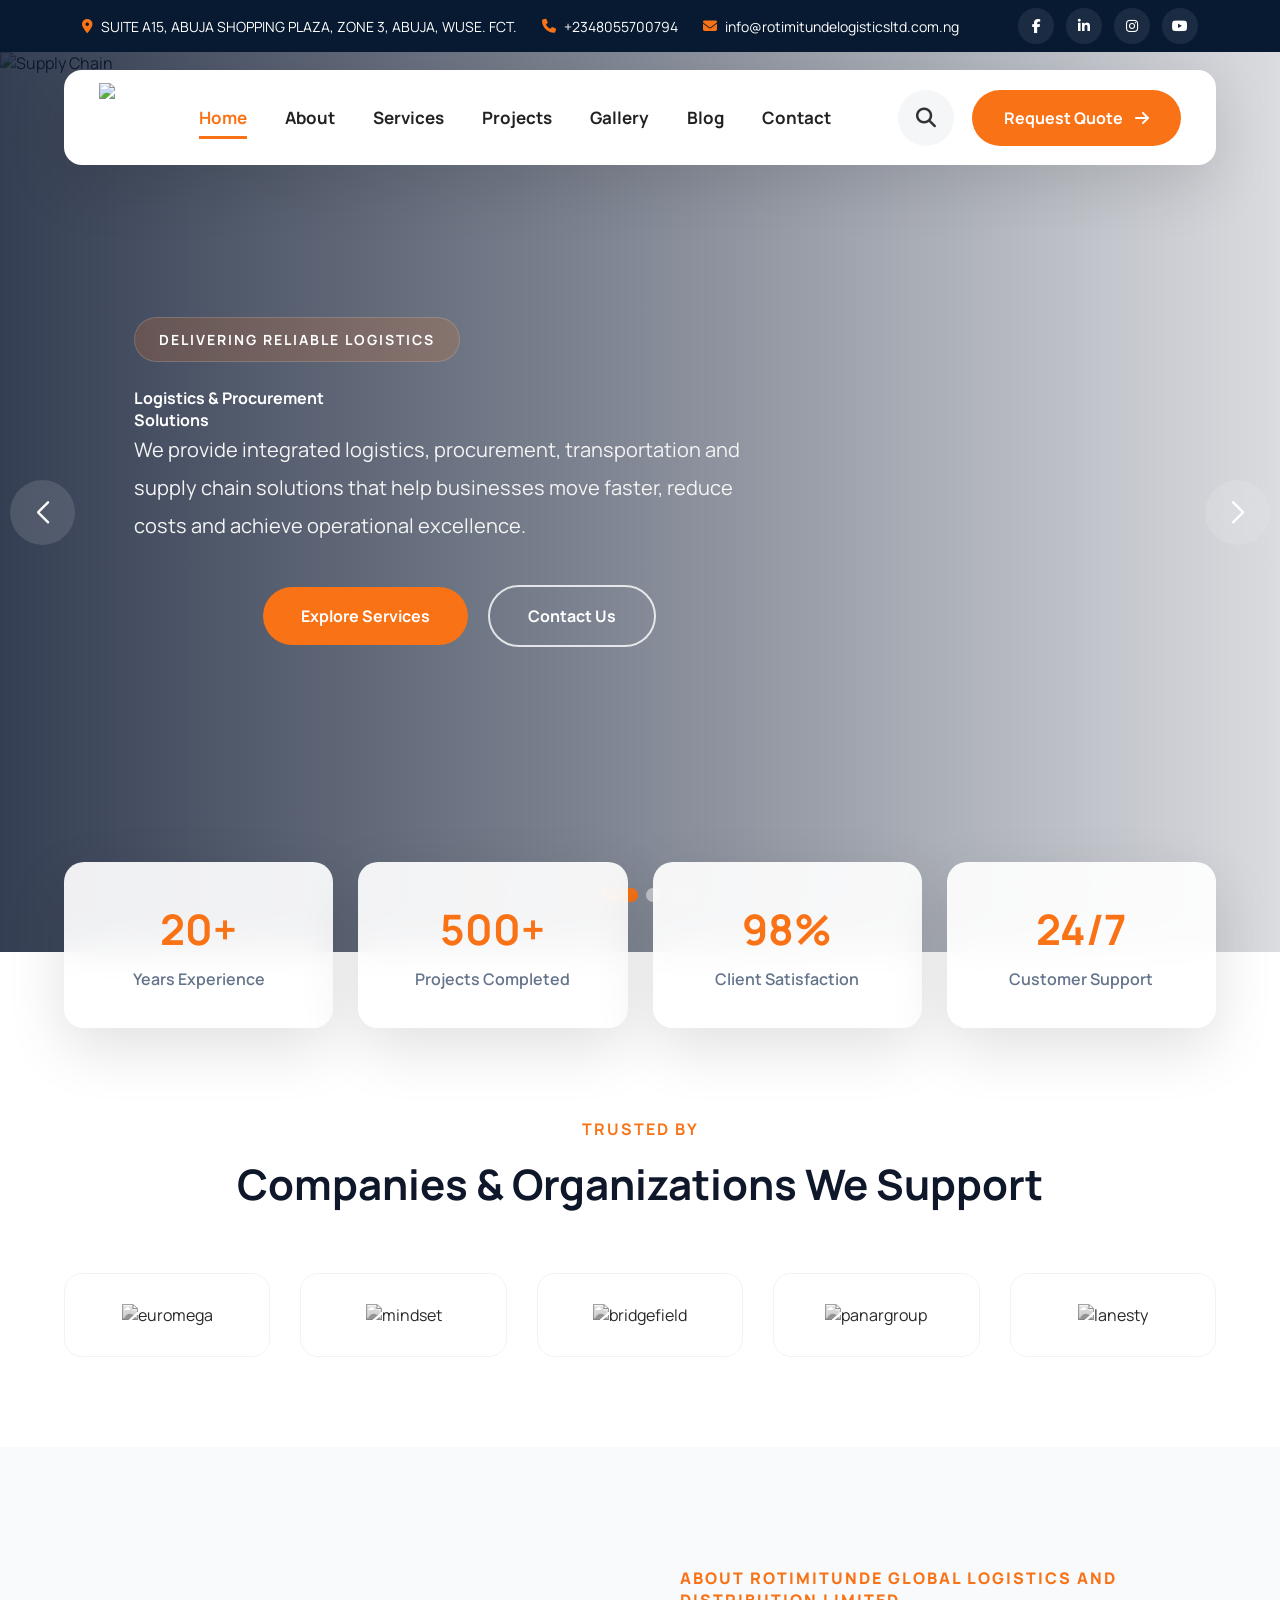
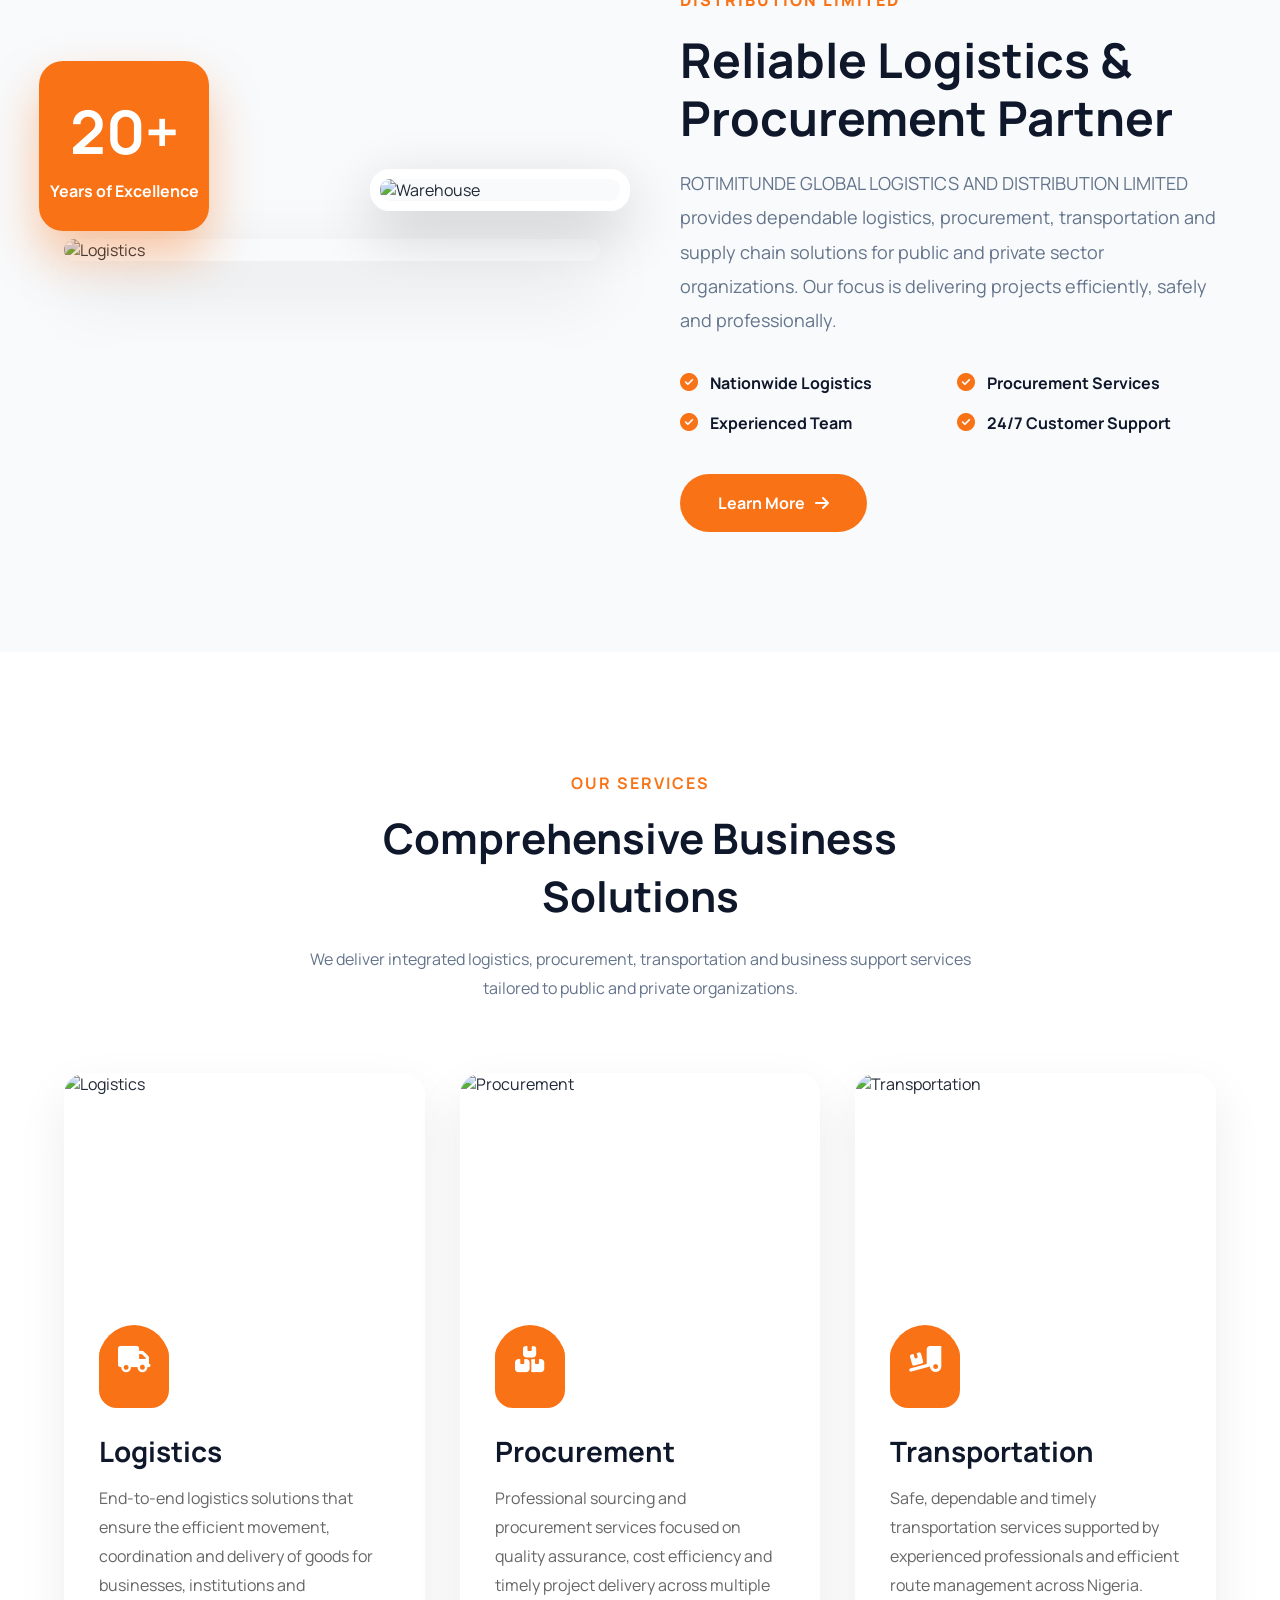
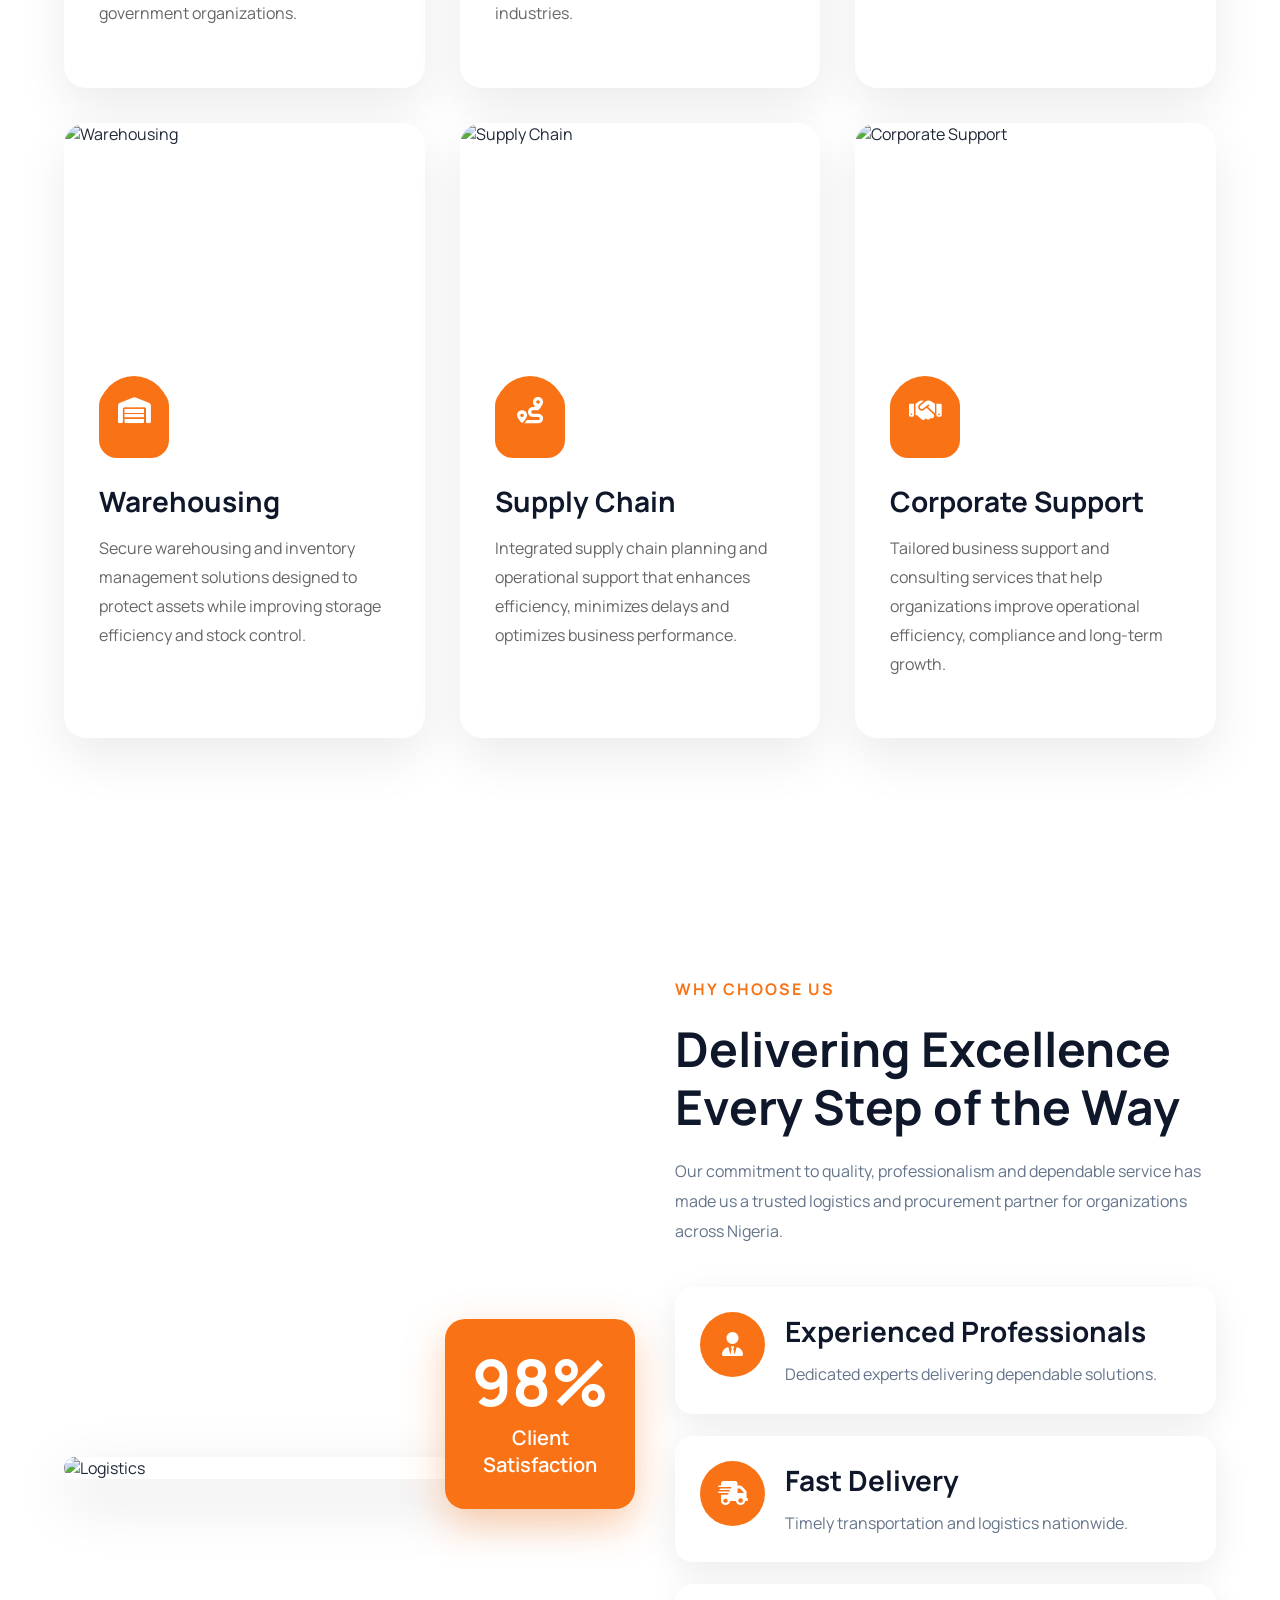
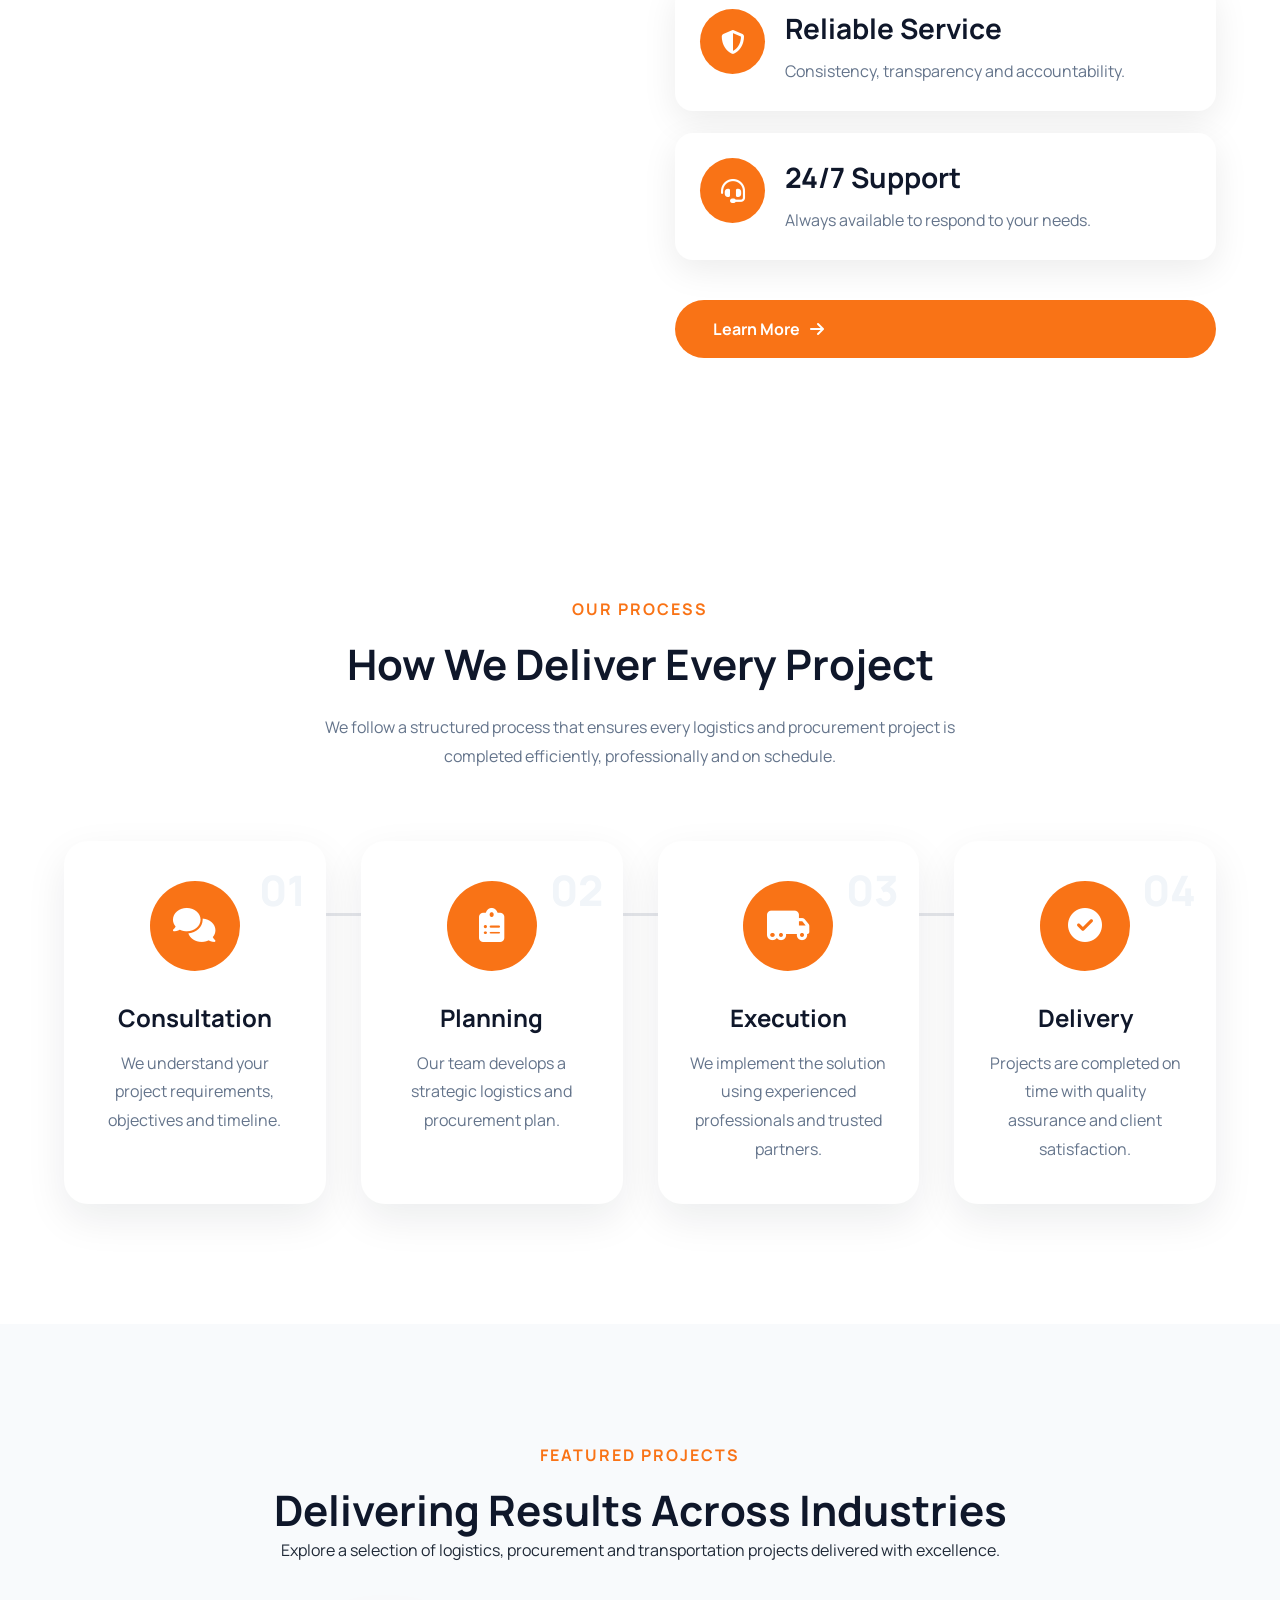
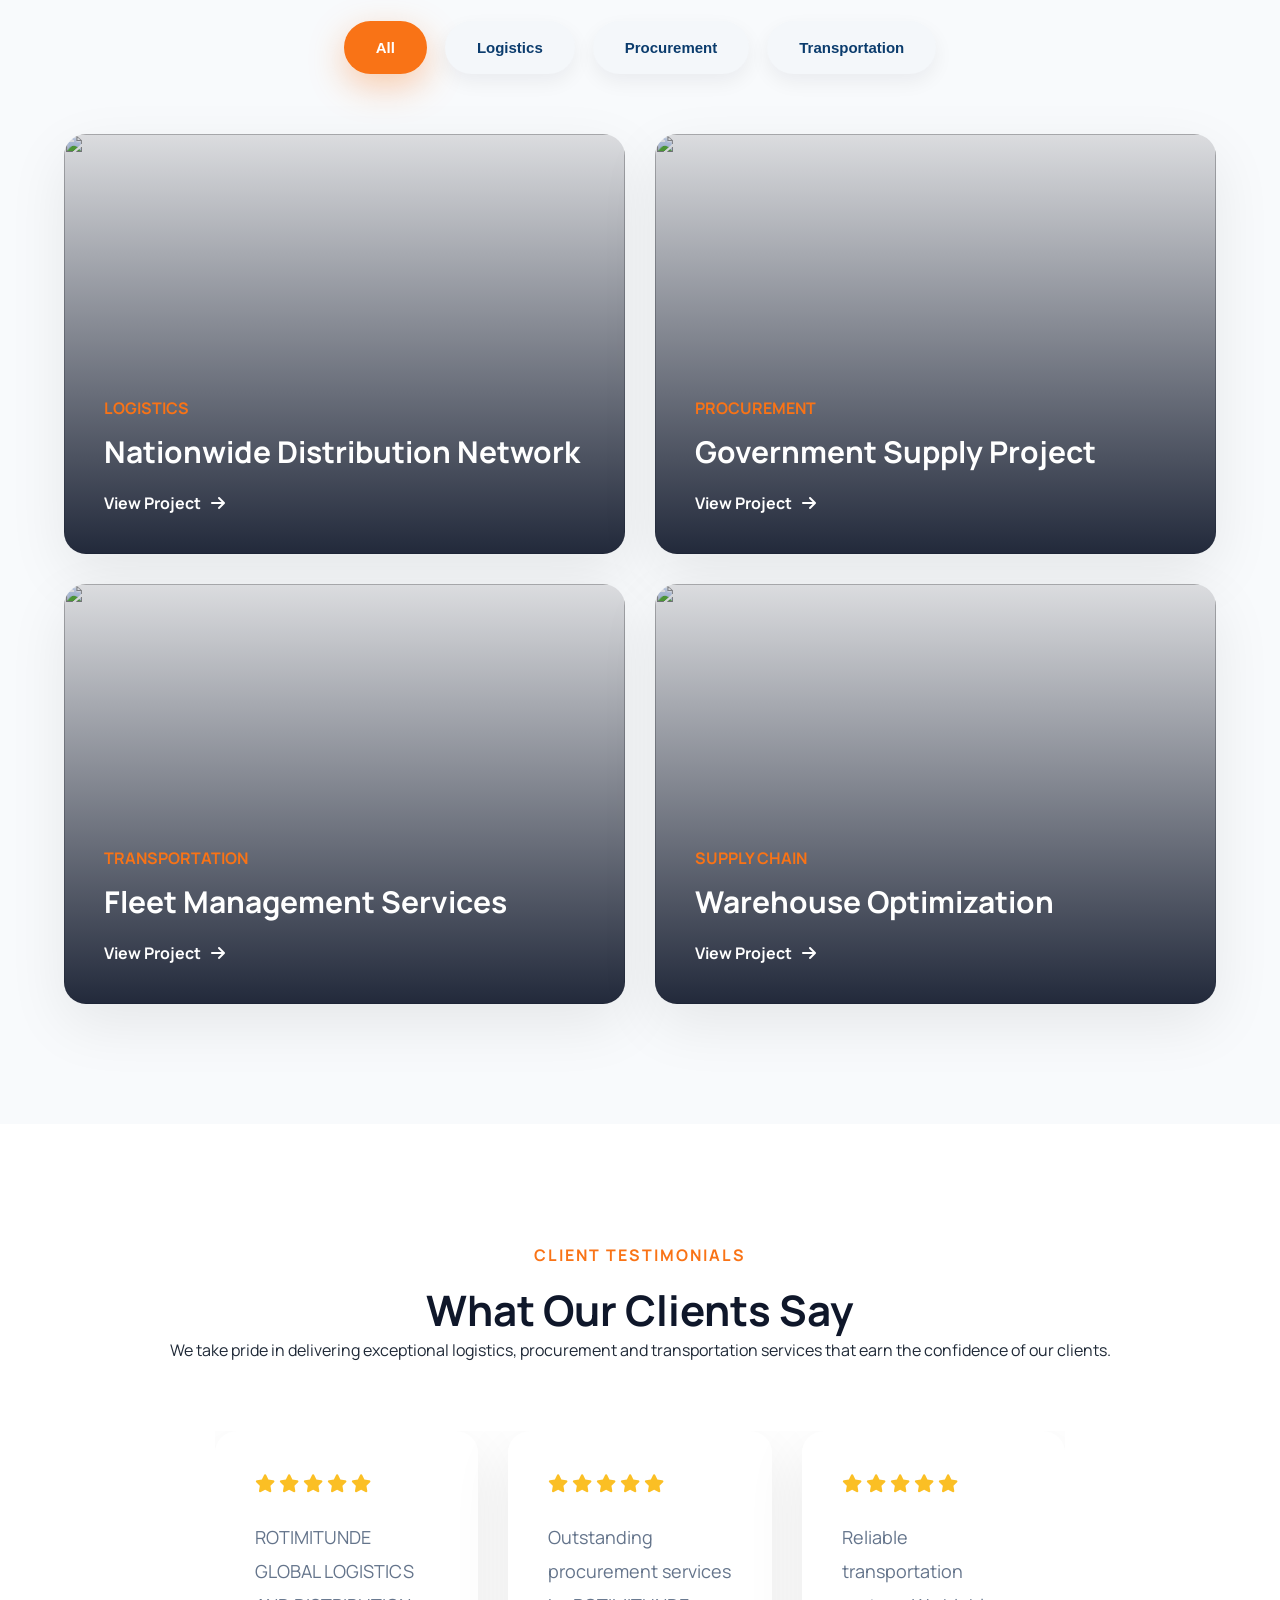
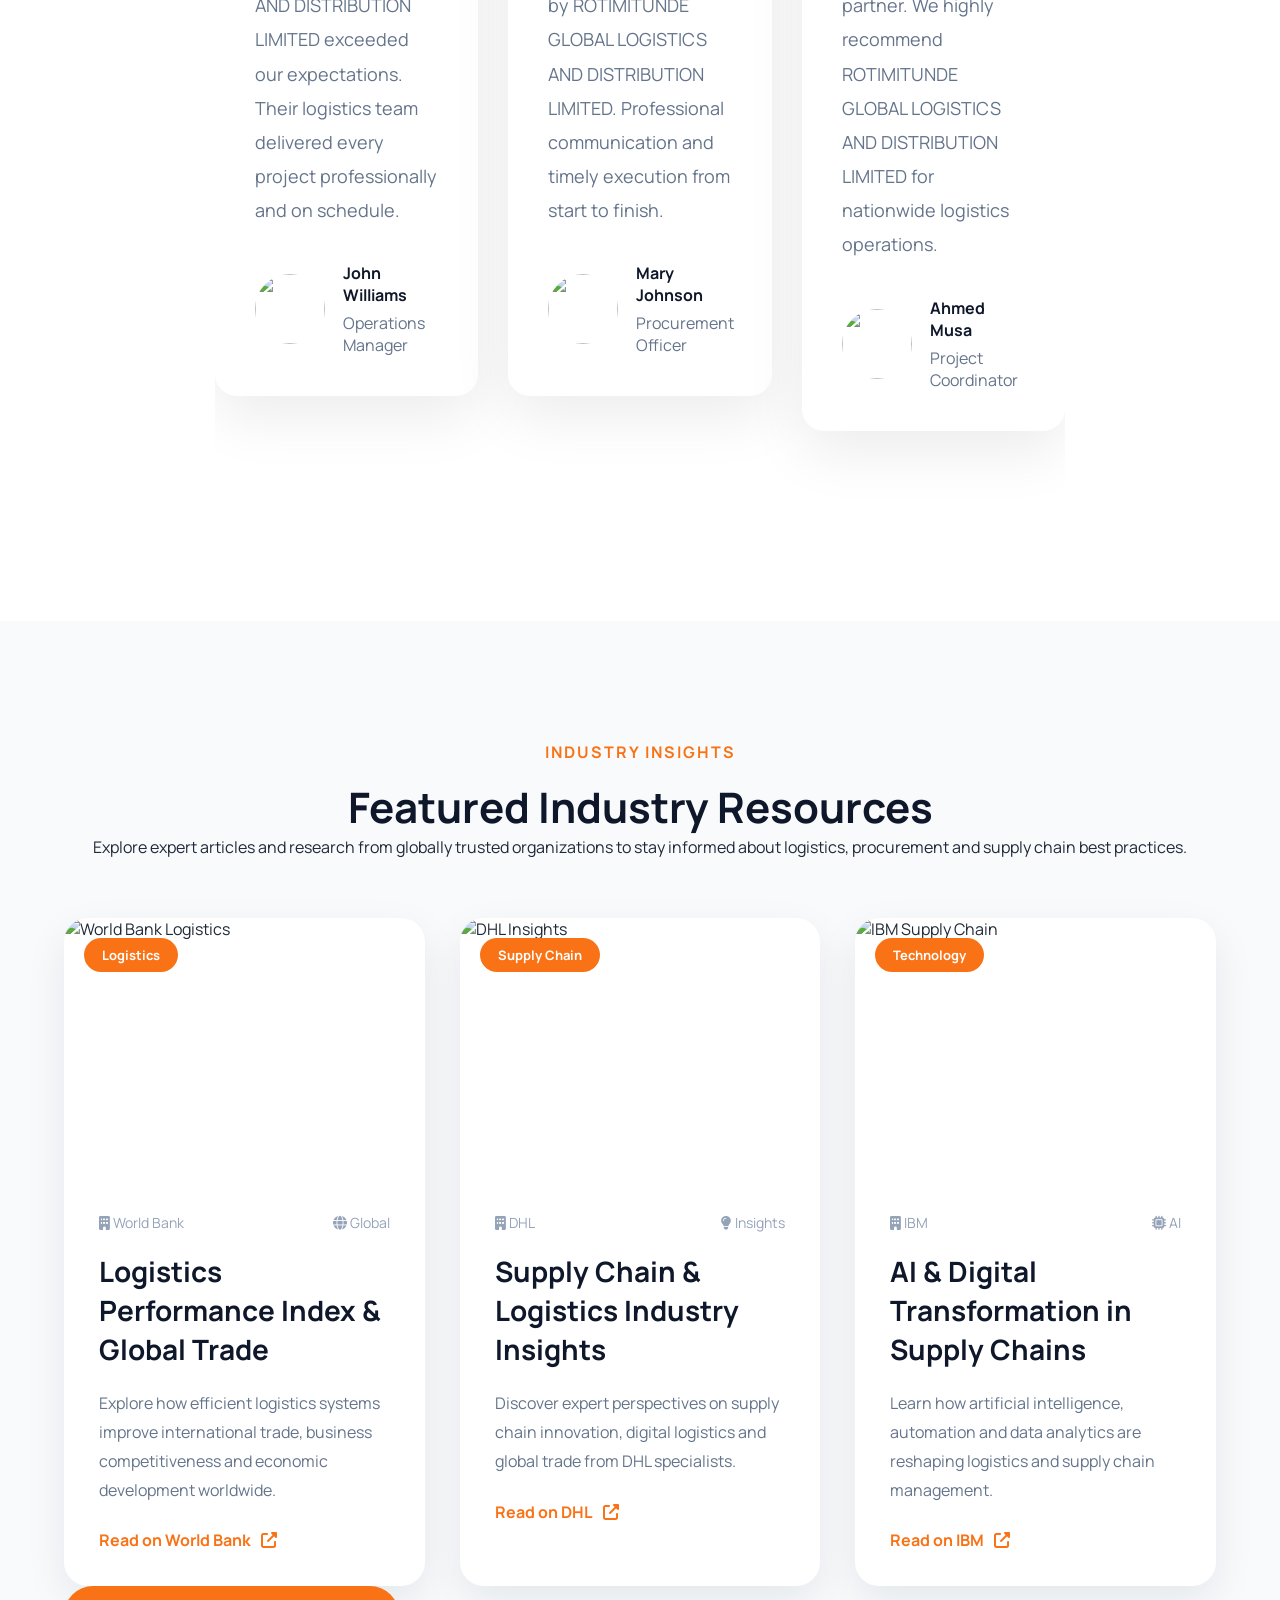
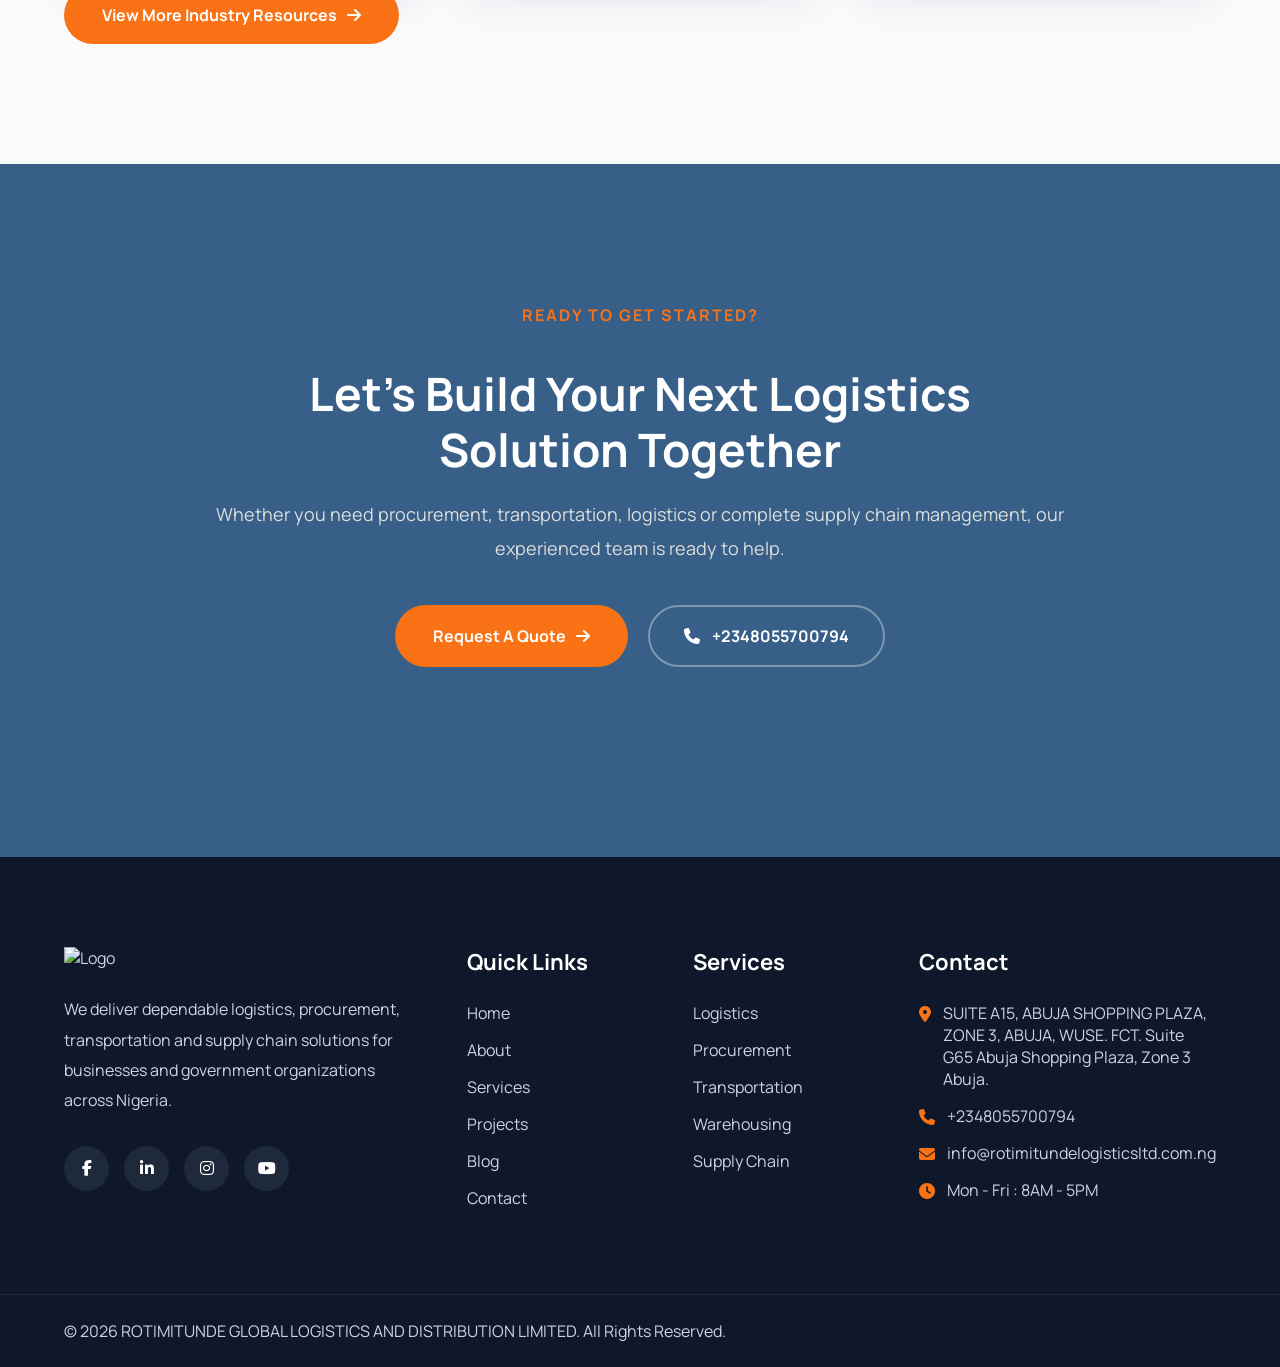
==== commit d03efc7e: "15th change" ====
--- a/index.html
+++ b/index.html
@@ -142,15 +142,15 @@
 
                     <li><a href="about.html">About</a></li>
 
-                    <li><a href="#">Services</a></li>
-
-                    <li><a href="#">Projects</a></li>
-
-                    <li><a href="#">Gallery</a></li>
-
-                    <li><a href="#">Blog</a></li>
-
-                    <li><a href="#">Contact</a></li>
+                    <li><a href="services.html">Services</a></li>
+
+                    <li><a href="projects.html">Projects</a></li>
+
+                    <li><a href="gallery.html">Gallery</a></li>
+
+                    <li><a href="blog.html">Blog</a></li>
+
+                    <li><a href="contact.html">Contact</a></li>
 
                 </ul>
 
@@ -162,7 +162,7 @@
 
                     </button>
 
-                    <a href="#" class="quote">
+                    <a href="contact.html#contact-form" class="quote">
 
                         Request Quote
 
@@ -200,11 +200,11 @@
 
         <li><a href="index.html">Home</a></li>
         <li><a href="about.html">About</a></li>
-        <li><a href="#">Services</a></li>
-        <li><a href="#">Projects</a></li>
-        <li><a href="#">Gallery</a></li>
-        <li><a href="#">Blog</a></li>
-        <li><a href="#">Contact</a></li>
+        <li><a href="services.html">Services</a></li>
+        <li><a href="projects.html">Projects</a></li>
+        <li><a href="gallery.html">Gallery</a></li>
+        <li><a href="blog.html">Blog</a></li>
+        <li><a href="contact.html">Contact</a></li>
 
     </ul>
 
@@ -220,131 +220,197 @@
 
     
 
-    <!--==============================
+<!--==============================
             HERO
-    ===============================-->
-
-    <section class="hero swiper">
-
-        <div class="swiper-wrapper">
-
-            <!-- Slide 1 -->
-
-            <div class="swiper-slide">
-
-                <img src="https://images.unsplash.com/photo-1519003722824-194d4455a60c?auto=format&fit=crop&w=2000&q=80">
-
-                <div class="overlay"></div>
-
-                <div class="container">
-
-                   <div class="hero-text reveal-left">
-
-    <span class="hero-tag">
-        DELIVERING RELIABLE LOGISTICS
-    </span>
-
-    <h1>
-        Logistics & Procurement
-        <br>
-        Solutions
-    </h1>
-
-    <p>
-        We provide integrated logistics, procurement,
-        transportation and supply chain solutions that help
-        businesses move faster, reduce costs and achieve
-        operational excellence.
-    </p>
-
-    <div class="hero-buttons">
-
-        <a href="#" class="btn-primary">
-            Our Services
-            <i class="fas fa-arrow-right"></i>
-        </a>
-
-        <a href="#" class="btn-secondary">
-            Contact Us
-        </a>
+===============================-->
+
+<section class="hero swiper">
+
+    <div class="swiper-wrapper">
+
+        <!-- Slide 1 -->
+
+        <div class="swiper-slide">
+
+            <img src="https://images.unsplash.com/photo-1519003722824-194d4455a60c?auto=format&fit=crop&w=2000&q=80"
+                 alt="Supply Chain">
+
+            <div class="overlay"></div>
+
+            <div class="container">
+
+                <div class="hero-text">
+
+                    <span class="hero-tag">
+
+                        DELIVERING RELIABLE LOGISTICS
+
+                    </span>
+
+                    <h4>
+
+                        Logistics & Procurement
+                        <br>
+                        Solutions
+
+                    </h4>
+
+                    <p>
+
+                        We provide integrated logistics, procurement,
+                        transportation and supply chain solutions that help
+                        businesses move faster, reduce costs and achieve
+                        operational excellence.
+
+                    </p>
+
+                    <div class="hero-buttons">
+
+                        <a href="services.html" class="btn-primary">
+
+                            Explore Services
+
+                        </a>
+
+                        <a href="contact.html#contact-form" class="btn-secondary">
+
+                            Contact Us
+
+                        </a>
+
+                    </div>
+
+                </div>
+
+            </div>
+
+        </div>
+
+        <!-- Slide 2 -->
+
+        <div class="swiper-slide">
+
+            <img src="https://images.unsplash.com/photo-1578575437130-527eed3abbec?auto=format&fit=crop&w=2000&q=80"
+                 alt="Supply Chain">
+
+            <div class="overlay"></div>
+
+            <div class="container">
+
+                <div class="hero-text">
+
+                    <span class="hero-tag">
+
+                        SMART TRANSPORTATION
+
+                    </span>
+
+                    <h4>
+
+                        Supply Chain
+                        <br>
+                        Excellence
+
+                    </h4>
+
+                    <p>
+
+                        Reliable nationwide logistics solutions built around
+                        speed, trust and operational excellence to keep your
+                        business moving efficiently.
+
+                    </p>
+
+                    <div class="hero-buttons">
+
+                        <a href="services.html" class="btn-primary">
+
+                            Explore Services
+
+                        </a>
+
+                        <a href="contact.html#contact-form" class="btn-secondary">
+
+                            Contact Us
+
+                        </a>
+
+                    </div>
+
+                </div>
+
+            </div>
+
+        </div>
+
+        <!-- Slide 3 -->
+
+        <div class="swiper-slide">
+
+            <img src="https://images.unsplash.com/photo-1553413077-190dd305871c?auto=format&fit=crop&w=2000&q=80"
+                 alt="Warehousing">
+
+            <div class="overlay"></div>
+
+            <div class="container">
+
+                <div class="hero-text">
+
+                    <span class="hero-tag">
+
+                        TRUSTED BUSINESS PARTNER
+
+                    </span>
+
+                    <h4>
+
+                        Efficient Warehousing
+                        <br>
+                        & Distribution
+
+                    </h4>
+
+                    <p>
+
+                        Our warehousing and distribution services help
+                        businesses improve inventory management, streamline
+                        operations and ensure timely delivery nationwide.
+
+                    </p>
+
+                    <div class="hero-buttons">
+
+                        <a href="services.html" class="btn-primary">
+
+                            View Services
+
+                            <i class="fas fa-arrow-right"></i>
+
+                        </a>
+
+                        <a href="contact.html#contact-form" class="btn-secondary">
+
+                            Request Quote
+
+                        </a>
+
+                    </div>
+
+                </div>
+
+            </div>
+
+        </div>
 
     </div>
 
-</div>
-
-                </div>
-
-            </div>
-
-            <!-- Slide 2 -->
-
-            <div class="swiper-slide">
-
-                <img src="https://images.unsplash.com/photo-1578575437130-527eed3abbec?auto=format&fit=crop&w=2000&q=80">
-
-                <div class="overlay"></div>
-
-                <div class="container">
-
-                    <div class="hero-text reveal-left">
-
-                        <span>
-
-                            SMART TRANSPORTATION
-
-                        </span>
-
-                        <h1>
-
-                            Supply Chain
-
-                            Excellence
-
-                        </h1>
-
-                        <p>
-
-                            Reliable nationwide
-
-                            logistics built around
-
-                            speed, trust and
-
-                            operational excellence.
-
-                        </p>
-
-                        <div class="hero-buttons">
-
-                            <a href="#" class="btn-primary">
-
-                                Learn More
-
-                            </a>
-
-                            <a href="#" class="btn-secondary">
-
-                                Contact Us
-
-                            </a>
-
-                        </div>
-
-                    </div>
-
-                </div>
-
-            </div>
-
-        </div>
-
-        <div class="swiper-pagination"></div>
-
-        <div class="swiper-button-next"></div>
-
-        <div class="swiper-button-prev"></div>
-
-    </section>
+    <div class="swiper-pagination"></div>
+
+    <div class="swiper-button-next"></div>
+
+    <div class="swiper-button-prev"></div>
+
+</section>
 
     <!--==============================
         FLOATING STATS
@@ -409,23 +475,23 @@
         <div class="trusted-logos">
 
             <div class="logo-card reveal">
-                <img src="https://upload.wikimedia.org/wikipedia/commons/0/05/Shell_logo.svg" alt="Shell">
+                <img src="https://res.cloudinary.com/vy4enqfe/image/upload/v1785020749/e2_geiunz.png" alt="euromega">
             </div>
 
             <div class="logo-card reveal">
-                <img src="https://upload.wikimedia.org/wikipedia/commons/5/51/Dangote_logo.png" alt="Dangote">
+                <img src="https://res.cloudinary.com/vy4enqfe/image/upload/v1785020954/m1_vyslky.png" alt="mindset">
             </div>
 
             <div class="logo-card reveal">
-                <img src="https://upload.wikimedia.org/wikipedia/commons/8/8b/TotalEnergies_logo.svg" alt="TotalEnergies">
+                <img src="https://res.cloudinary.com/vy4enqfe/image/upload/v1785021112/b1_bhnvz3.png" alt="bridgefield">
             </div>
 
             <div class="logo-card reveal">
-                <img src="https://upload.wikimedia.org/wikipedia/commons/e/e8/NNPC_logo.png" alt="NNPC">
+                <img src="https://res.cloudinary.com/vy4enqfe/image/upload/v1785021254/p1_eorl1y.png" alt="panargroup">
             </div>
 
             <div class="logo-card reveal">
-                <img src="https://upload.wikimedia.org/wikipedia/commons/6/69/Chevron_Logo.svg" alt="Chevron">
+                <img src="https://res.cloudinary.com/vy4enqfe/image/upload/v1785021523/Screenshot_2026-07-26_001733_fc6lic.png" alt="lanesty">
             </div>
 
         </div>
@@ -532,7 +598,7 @@
 
                 <div class="about-buttons">
 
-                    <a href="#" class="btn-primary">
+                    <a href="about.html" class="btn-primary">
 
                         Learn More
 
@@ -579,33 +645,32 @@
             <div class="service-card reveal">
 
                 <div class="service-image">
-
-                    <img src="https://images.unsplash.com/photo-1519003722824-194d4455a60c?auto=format&fit=crop&w=900&q=80">
-
-                </div>
-
+            
+                    <img src="https://images.unsplash.com/photo-1519003722824-194d4455a60c?auto=format&fit=crop&w=900&q=80"
+                         alt="Logistics">
+            
+                </div>
+            
                 <div class="service-content">
-
+            
                     <div class="service-icon">
-
+            
                         <i class="fas fa-truck"></i>
-
-                    </div>
-
+            
+                    </div>
+            
                     <h3>Logistics</h3>
-
+            
                     <p>
-                        Reliable logistics solutions for businesses,
-                        institutions and government organizations.
+            
+                        End-to-end logistics solutions that ensure the efficient movement,
+                        coordination and delivery of goods for businesses, institutions
+                        and government organizations.
+            
                     </p>
-
-                    <a href="#">
-                        Read More
-                        <i class="fas fa-arrow-right"></i>
-                    </a>
-
-                </div>
-
+            
+                </div>
+            
             </div>
 
             <!-- Card 2 -->
@@ -613,33 +678,32 @@
             <div class="service-card reveal">
 
                 <div class="service-image">
-
-                    <img src="https://images.unsplash.com/photo-1578575437130-527eed3abbec?auto=format&fit=crop&w=900&q=80">
-
-                </div>
-
+            
+                    <img src="https://images.unsplash.com/photo-1578575437130-527eed3abbec?auto=format&fit=crop&w=900&q=80"
+                         alt="Procurement">
+            
+                </div>
+            
                 <div class="service-content">
-
+            
                     <div class="service-icon">
-
+            
                         <i class="fas fa-boxes-stacked"></i>
-
-                    </div>
-
+            
+                    </div>
+            
                     <h3>Procurement</h3>
-
+            
                     <p>
-                        Efficient sourcing and procurement
-                        services for quality project delivery.
+            
+                        Professional sourcing and procurement services focused on
+                        quality assurance, cost efficiency and timely project delivery
+                        across multiple industries.
+            
                     </p>
-
-                    <a href="#">
-                        Read More
-                        <i class="fas fa-arrow-right"></i>
-                    </a>
-
-                </div>
-
+            
+                </div>
+            
             </div>
 
             <!-- Card 3 -->
@@ -647,33 +711,32 @@
             <div class="service-card reveal">
 
                 <div class="service-image">
-
-                    <img src="https://images.unsplash.com/photo-1565793298595-6a879b1d9492?auto=format&fit=crop&w=900&q=80">
-
-                </div>
-
+            
+                    <img src="https://images.unsplash.com/photo-1565793298595-6a879b1d9492?auto=format&fit=crop&w=900&q=80"
+                         alt="Transportation">
+            
+                </div>
+            
                 <div class="service-content">
-
+            
                     <div class="service-icon">
-
+            
                         <i class="fas fa-truck-ramp-box"></i>
-
-                    </div>
-
+            
+                    </div>
+            
                     <h3>Transportation</h3>
-
+            
                     <p>
-                        Safe and timely transportation
-                        services across Nigeria.
+            
+                        Safe, dependable and timely transportation services supported
+                        by experienced professionals and efficient route management
+                        across Nigeria.
+            
                     </p>
-
-                    <a href="#">
-                        Read More
-                        <i class="fas fa-arrow-right"></i>
-                    </a>
-
-                </div>
-
+            
+                </div>
+            
             </div>
 
             <!-- Card 4 -->
@@ -681,33 +744,32 @@
             <div class="service-card reveal">
 
                 <div class="service-image">
-
-                    <img src="https://images.unsplash.com/photo-1586528116311-ad8dd3c8310d?auto=format&fit=crop&w=900&q=80">
-
-                </div>
-
+            
+                    <img src="https://images.unsplash.com/photo-1586528116311-ad8dd3c8310d?auto=format&fit=crop&w=900&q=80"
+                         alt="Warehousing">
+            
+                </div>
+            
                 <div class="service-content">
-
+            
                     <div class="service-icon">
-
+            
                         <i class="fas fa-warehouse"></i>
-
-                    </div>
-
+            
+                    </div>
+            
                     <h3>Warehousing</h3>
-
+            
                     <p>
-                        Secure storage and inventory
-                        management solutions.
+            
+                        Secure warehousing and inventory management solutions designed
+                        to protect assets while improving storage efficiency and stock
+                        control.
+            
                     </p>
-
-                    <a href="#">
-                        Read More
-                        <i class="fas fa-arrow-right"></i>
-                    </a>
-
-                </div>
-
+            
+                </div>
+            
             </div>
 
             <!-- Card 5 -->
@@ -715,33 +777,32 @@
             <div class="service-card reveal">
 
                 <div class="service-image">
-
-                    <img src="https://images.unsplash.com/photo-1553413077-190dd305871c?auto=format&fit=crop&w=900&q=80">
-
-                </div>
-
+            
+                    <img src="https://images.unsplash.com/photo-1553413077-190dd305871c?auto=format&fit=crop&w=900&q=80"
+                         alt="Supply Chain">
+            
+                </div>
+            
                 <div class="service-content">
-
+            
                     <div class="service-icon">
-
+            
                         <i class="fas fa-route"></i>
-
-                    </div>
-
+            
+                    </div>
+            
                     <h3>Supply Chain</h3>
-
+            
                     <p>
-                        Complete supply chain planning
-                        and operational support.
+            
+                        Integrated supply chain planning and operational support that
+                        enhances efficiency, minimizes delays and optimizes business
+                        performance.
+            
                     </p>
-
-                    <a href="#">
-                        Read More
-                        <i class="fas fa-arrow-right"></i>
-                    </a>
-
-                </div>
-
+            
+                </div>
+            
             </div>
 
             <!-- Card 6 -->
@@ -749,33 +810,32 @@
             <div class="service-card reveal">
 
                 <div class="service-image">
-
-                    <img src="https://images.unsplash.com/photo-1521791136064-7986c2920216?auto=format&fit=crop&w=900&q=80">
-
-                </div>
-
+            
+                    <img src="https://images.unsplash.com/photo-1521791136064-7986c2920216?auto=format&fit=crop&w=900&q=80"
+                         alt="Corporate Support">
+            
+                </div>
+            
                 <div class="service-content">
-
+            
                     <div class="service-icon">
-
+            
                         <i class="fas fa-handshake"></i>
-
-                    </div>
-
+            
+                    </div>
+            
                     <h3>Corporate Support</h3>
-
+            
                     <p>
-                        Business consulting and operational
-                        support services.
+            
+                        Tailored business support and consulting services that help
+                        organizations improve operational efficiency, compliance and
+                        long-term growth.
+            
                     </p>
-
-                    <a href="#">
-                        Read More
-                        <i class="fas fa-arrow-right"></i>
-                    </a>
-
-                </div>
-
+            
+                </div>
+            
             </div>
 
         </div>
@@ -788,17 +848,18 @@
         WHY CHOOSE US
 ===================================-->
 
-<section class="why-us">
+<section id="why-choose-us">
 
     <div class="container">
 
-        <div class="why-grid">
+        <div class="why-wrapper">
 
             <!-- Left -->
 
             <div class="why-image reveal-left">
 
-                <img src="https://images.unsplash.com/photo-1565793298595-6a879b1d9492?auto=format&fit=crop&w=900&q=80" alt="Logistics">
+                <img src="https://images.unsplash.com/photo-1565793298595-6a879b1d9492?auto=format&fit=crop&w=900&q=80"
+                     alt="Logistics">
 
                 <div class="floating-badge">
 
@@ -812,29 +873,24 @@
 
             <!-- Right -->
 
-            <div class="why-content reveal-left">
+            <div class="why-content reveal-right">
 
                 <span class="section-subtitle">
                     WHY CHOOSE US
                 </span>
 
                 <h2>
-
-                    Delivering Excellence
-                    Every Step of the Way
-
+                    Delivering Excellence Every Step of the Way
                 </h2>
 
                 <p>
-
                     Our commitment to quality, professionalism and
                     dependable service has made us a trusted logistics
                     and procurement partner for organizations across
                     Nigeria.
-
                 </p>
 
-                <div class="why-features">
+                <div class="why-list">
 
                     <div class="why-item">
 
@@ -842,7 +898,7 @@
 
                         <div>
 
-                            <h4>Experienced Professionals</h4>
+                            <h3>Experienced Professionals</h3>
 
                             <p>Dedicated experts delivering dependable solutions.</p>
 
@@ -856,7 +912,7 @@
 
                         <div>
 
-                            <h4>Fast Delivery</h4>
+                            <h3>Fast Delivery</h3>
 
                             <p>Timely transportation and logistics nationwide.</p>
 
@@ -870,7 +926,7 @@
 
                         <div>
 
-                            <h4>Reliable Service</h4>
+                            <h3>Reliable Service</h3>
 
                             <p>Consistency, transparency and accountability.</p>
 
@@ -884,7 +940,7 @@
 
                         <div>
 
-                            <h4>24/7 Support</h4>
+                            <h3>24/7 Support</h3>
 
                             <p>Always available to respond to your needs.</p>
 
@@ -894,7 +950,7 @@
 
                 </div>
 
-                <a href="#" class="btn-primary">
+                <a href="services.html" class="btn-primary">
 
                     Learn More
 
@@ -1307,7 +1363,7 @@
 
 
 <!--==================================
-        LATEST NEWS
+        INDUSTRY INSIGHTS
 ===================================-->
 
 <section class="blog-preview">
@@ -1316,13 +1372,16 @@
 
         <div class="section-heading">
 
-            <span>LATEST NEWS</span>
-
-            <h2>Insights & Industry Updates</h2>
+            <span>INDUSTRY INSIGHTS</span>
+
+            <h2>Featured Industry Resources</h2>
 
             <p>
-                Stay informed with the latest developments in logistics,
-                procurement and supply chain management.
+
+                Explore expert articles and research from globally trusted
+                organizations to stay informed about logistics,
+                procurement and supply chain best practices.
+
             </p>
 
         </div>
@@ -1335,7 +1394,8 @@
 
                 <div class="blog-image">
 
-                    <img src="https://images.unsplash.com/photo-1517048676732-d65bc937f952?auto=format&fit=crop&w=900&q=80" alt="Logistics">
+                    <img src="https://images.unsplash.com/photo-1517048676732-d65bc937f952?auto=format&fit=crop&w=900&q=80"
+                         alt="World Bank Logistics">
 
                     <span>Logistics</span>
 
@@ -1346,35 +1406,44 @@
                     <div class="blog-meta">
 
                         <span>
-                            <i class="far fa-calendar"></i>
-                            July 2026
+
+                            <i class="fas fa-building"></i>
+
+                            World Bank
+
                         </span>
 
                         <span>
-                            <i class="far fa-user"></i>
-                            Admin
+
+                            <i class="fas fa-globe"></i>
+
+                            Global
+
                         </span>
 
                     </div>
 
                     <h3>
 
-                        How Modern Logistics Improves Business Efficiency
+                        Logistics Performance Index & Global Trade
 
                     </h3>
 
                     <p>
 
-                        Learn how reliable logistics systems reduce costs,
-                        improve delivery times and increase customer satisfaction.
+                        Explore how efficient logistics systems improve
+                        international trade, business competitiveness and
+                        economic development worldwide.
 
                     </p>
 
-                    <a href="#">
-
-                        Read Article
-
-                        <i class="fas fa-arrow-right"></i>
+                    <a href="https://lpi.worldbank.org/"
+                       target="_blank"
+                       rel="noopener noreferrer">
+
+                        Read on World Bank
+
+                        <i class="fas fa-up-right-from-square"></i>
 
                     </a>
 
@@ -1388,9 +1457,10 @@
 
                 <div class="blog-image">
 
-                    <img src="https://images.unsplash.com/photo-1556740749-887f6717d7e4?auto=format&fit=crop&w=900&q=80" alt="Procurement">
-
-                    <span>Procurement</span>
+                    <img src="https://images.unsplash.com/photo-1556740749-887f6717d7e4?auto=format&fit=crop&w=900&q=80"
+                         alt="DHL Insights">
+
+                    <span>Supply Chain</span>
 
                 </div>
 
@@ -1400,17 +1470,17 @@
 
                         <span>
 
-                            <i class="far fa-calendar"></i>
-
-                            July 2026
+                            <i class="fas fa-building"></i>
+
+                            DHL
 
                         </span>
 
                         <span>
 
-                            <i class="far fa-user"></i>
-
-                            Admin
+                            <i class="fas fa-lightbulb"></i>
+
+                            Insights
 
                         </span>
 
@@ -1418,22 +1488,25 @@
 
                     <h3>
 
-                        Procurement Best Practices For Large Organizations
+                        Supply Chain & Logistics Industry Insights
 
                     </h3>
 
                     <p>
 
-                        Discover strategies that improve transparency,
-                        vendor management and purchasing efficiency.
+                        Discover expert perspectives on supply chain
+                        innovation, digital logistics and global trade
+                        from DHL specialists.
 
                     </p>
 
-                    <a href="#">
-
-                        Read Article
-
-                        <i class="fas fa-arrow-right"></i>
+                    <a href="https://www.dhl.com/global-en/home/insights-and-innovation.html"
+                       target="_blank"
+                       rel="noopener noreferrer">
+
+                        Read on DHL
+
+                        <i class="fas fa-up-right-from-square"></i>
 
                     </a>
 
@@ -1447,9 +1520,10 @@
 
                 <div class="blog-image">
 
-                    <img src="https://images.unsplash.com/photo-1586528116311-ad8dd3c8310d?auto=format&fit=crop&w=900&q=80" alt="Supply Chain">
-
-                    <span>Supply Chain</span>
+                    <img src="https://images.unsplash.com/photo-1586528116311-ad8dd3c8310d?auto=format&fit=crop&w=900&q=80"
+                         alt="IBM Supply Chain">
+
+                    <span>Technology</span>
 
                 </div>
 
@@ -1459,17 +1533,17 @@
 
                         <span>
 
-                            <i class="far fa-calendar"></i>
-
-                            July 2026
+                            <i class="fas fa-building"></i>
+
+                            IBM
 
                         </span>
 
                         <span>
 
-                            <i class="far fa-user"></i>
-
-                            Admin
+                            <i class="fas fa-microchip"></i>
+
+                            AI
 
                         </span>
 
@@ -1477,28 +1551,43 @@
 
                     <h3>
 
-                        Building Resilient Supply Chains For The Future
+                        AI & Digital Transformation in Supply Chains
 
                     </h3>
 
                     <p>
 
-                        Explore practical ways to strengthen supply chains
-                        and improve operational resilience.
+                        Learn how artificial intelligence, automation and
+                        data analytics are reshaping logistics and supply
+                        chain management.
 
                     </p>
 
-                    <a href="#">
-
-                        Read Article
-
-                        <i class="fas fa-arrow-right"></i>
+                    <a href="https://www.ibm.com/think/topics/supply-chain"
+                       target="_blank"
+                       rel="noopener noreferrer">
+
+                        Read on IBM
+
+                        <i class="fas fa-up-right-from-square"></i>
 
                     </a>
 
                 </div>
 
             </article>
+
+        </div>
+
+        <div class="text-center mt-60">
+
+            <a href="blog.html" class="btn-primary">
+
+                View More Industry Resources
+
+                <i class="fas fa-arrow-right"></i>
+
+            </a>
 
         </div>
 
--- a/css/style.css
+++ b/css/style.css
@@ -551,75 +551,98 @@
 
 }
 
-/*=========================================
-        HERO CONTENT
-=========================================*/
+.hero{
+
+    position:relative;
+    height:100vh;
+    overflow:hidden;
+
+}
+
+.hero .swiper{
+
+    width:100%;
+    height:100%;
+
+}
+
+.hero .swiper-wrapper{
+
+    height:100%;
+
+}
+
+.hero .swiper-slide{
+
+    position:relative;
+    width:100%;
+    height:100%;
+
+}
+
+.hero .swiper-slide img{
+
+    position:absolute;
+    inset:0;
+
+    width:100%;
+    height:100%;
+
+    object-fit:cover;
+
+}
+
+.overlay{
+
+    position:absolute;
+    inset:0;
+
+    background:linear-gradient(
+        90deg,
+        rgba(8,20,45,.82),
+        rgba(8,20,45,.50),
+        rgba(8,20,45,.15)
+    );
+
+    z-index:1;
+
+}
 
 .hero .container{
+
     position:relative;
+
+    z-index:2;
+
     height:100%;
+
+    display:flex;
+
+    align-items:center;
+
 }
 
 .hero-text{
-    position:absolute;
-    top:55%;
-    left:0;
-    transform:translateY(-50%);
-    max-width:700px;
-    z-index:20;
-}
-
-.hero-text span{
-
-    display:inline-block;
-
-    color:#fff;
-
-    background:rgba(249,115,22,.18);
-
-    border:1px solid rgba(255,255,255,.2);
-
-    backdrop-filter:blur(12px);
-
-    padding:12px 24px;
-
-    border-radius:50px;
-
-    font-size:15px;
-
-    font-weight:700;
-
-    letter-spacing:2px;
-
-    margin-bottom:28px;
-
-}
-
-.hero-text h1{
-
-    color:#fff;
-
-    font-size:74px;
-
-    line-height:1.05;
-
-    font-weight:800;
-
-    margin-bottom:30px;
+
+    position:relative;
+
+    max-width:720px;
+
+    z-index:5;
+
+    margin-left: 70px;
+
+}
+
+.hero-text h4{
+
+    color:#fff;
 
 }
 
 .hero-text p{
 
-    color:#f1f5f9;
-
-    font-size:20px;
-
-    line-height:1.9;
-
-    max-width:620px;
-
-    margin-bottom:45px;
+    color:#fff;
 
 }
 
@@ -1039,7 +1062,7 @@
 
     align-items:center;
 
-    height:140px;
+    height:100%;
 
     border:1px solid #eef2f7;
 
@@ -1428,9 +1451,9 @@
 
     display:grid;
 
-    grid-template-columns:1fr 1fr;
-
-    gap:80px;
+    grid-template-columns:repeat(2,1fr);
+
+    gap:70px;
 
     align-items:center;
 
@@ -1440,17 +1463,25 @@
 
     position:relative;
 
+    width:100%;
+
+    display:flex;
+
+    justify-content:center;
+
+    align-items:center;
+
 }
 
 .why-image img{
 
     width:100%;
 
-    border-radius:28px;
-
     display:block;
 
-    box-shadow:0 25px 60px rgba(0,0,0,.15);
+    border-radius:20px;
+
+    object-fit:cover;
 
 }
 
@@ -2883,18 +2914,26 @@
 
 }
 
+
 /*=========================================
-        ABOUT HERO
+            ABOUT HERO
 =========================================*/
 
 #about-hero{
 
     position:relative;
 
-    height:420px;
-
-    background:url("https://images.unsplash.com/photo-1578575437130-527eed3abbec?auto=format&fit=crop&w=2000&q=80")
-        center/cover no-repeat;
+    min-height:500px;
+
+    overflow:hidden;
+
+    background-image:url("https://images.unsplash.com/photo-1578575437130-527eed3abbec?auto=format&fit=crop&w=2000&q=80");
+
+    background-size:cover;
+
+    background-repeat:no-repeat;
+
+    background-position:center center;
 
 }
 
@@ -2914,7 +2953,7 @@
 
 .about-hero-content{
 
-    max-width:720px;
+    max-width:700px;
 
     color:#fff;
 
@@ -2926,12 +2965,14 @@
 
     color:#F97316;
 
-    font-weight:600;
+    font-weight:700;
+
+    font-size:15px;
+
+    text-transform:uppercase;
 
     letter-spacing:2px;
 
-    text-transform:uppercase;
-
     margin-bottom:20px;
 
 }
@@ -2940,10 +2981,12 @@
 
     font-size:64px;
 
-    margin-bottom:20px;
-
     line-height:1.1;
 
+    margin-bottom:25px;
+
+    color:#fff;
+
 }
 
 .about-hero-content p{
@@ -2952,10 +2995,10 @@
 
     line-height:1.8;
 
-    max-width:650px;
-
     margin-bottom:35px;
 
+    max-width:620px;
+
 }
 
 .breadcrumb{
@@ -2966,7 +3009,7 @@
 
     gap:12px;
 
-    font-size:15px;
+    font-size:16px;
 
 }
 
@@ -2987,6 +3030,96 @@
 .breadcrumb span:last-child{
 
     color:#F97316;
+
+}
+
+
+/*=========================================
+        TABLET
+=========================================*/
+
+@media(max-width:991px){
+
+    #about-hero{
+
+        min-height:450px;
+
+        background-position:center center;
+
+    }
+
+    .about-hero-content h1{
+
+        font-size:52px;
+
+    }
+
+}
+
+
+/*=========================================
+            MOBILE
+=========================================*/
+
+@media(max-width:768px){
+
+    #about-hero{
+
+        min-height:420px;
+
+        background-position:center;
+
+    }
+
+    .hero-overlay{
+
+        text-align:center;
+
+        justify-content:center;
+
+        padding:40px 20px;
+
+    }
+
+    .about-hero-content{
+
+        max-width:100%;
+
+        margin:auto;
+
+    }
+
+    .hero-subtitle{
+
+        font-size:13px;
+
+        letter-spacing:1px;
+
+    }
+
+    .about-hero-content h1{
+
+        font-size:42px;
+
+        margin-bottom:20px;
+
+    }
+
+    .about-hero-content p{
+
+        font-size:16px;
+
+        line-height:1.7;
+
+        margin-bottom:25px;
+
+    }
+
+    .breadcrumb{
+
+        justify-content:center;
+
+    }
 
 }
 
@@ -3356,13 +3489,15 @@
 
     padding:120px 0;
 
+    background:#fff;
+
 }
 
 .why-wrapper{
 
     display:grid;
 
-    grid-template-columns:1fr 1fr;
+    grid-template-columns:repeat(2,1fr);
 
     gap:70px;
 
@@ -3370,6 +3505,12 @@
 
 }
 
+.why-image{
+
+    position:relative;
+
+}
+
 .why-image img{
 
     width:100%;
@@ -3382,19 +3523,85 @@
 
 }
 
+.floating-badge{
+
+    position:absolute;
+
+    right:-30px;
+
+    bottom:-30px;
+
+    background:#F97316;
+
+    color:#fff;
+
+    padding:35px;
+
+    border-radius:20px;
+
+    text-align:center;
+
+    box-shadow:0 15px 40px rgba(249,115,22,.35);
+
+}
+
+.floating-badge h2{
+
+    font-size:64px;
+
+    line-height:1;
+
+    margin-bottom:10px;
+
+    color:#fff;
+
+}
+
+.floating-badge span{
+
+    font-size:20px;
+
+    font-weight:600;
+
+}
+
+.why-content{
+
+    display:flex;
+
+    flex-direction:column;
+
+    justify-content:center;
+
+}
+
+.why-content .section-subtitle{
+
+    color:#F97316;
+
+    font-weight:700;
+
+    letter-spacing:2px;
+
+    text-transform:uppercase;
+
+}
+
 .why-content h2{
 
     margin:20px 0;
 
-    font-size:42px;
+    font-size:48px;
 
     line-height:1.2;
 
-}
-
-.why-content > p{
-
-    color:#666;
+    color:#0F172A;
+
+}
+
+.why-content>p{
+
+    color:#64748B;
 
     line-height:1.9;
 
@@ -3406,7 +3613,9 @@
 
     display:grid;
 
-    gap:25px;
+    gap:22px;
+
+    margin-bottom:40px;
 
 }
 
@@ -3418,13 +3627,29 @@
 
     align-items:flex-start;
 
+    background:#fff;
+
+    padding:25px;
+
+    border-radius:18px;
+
+    box-shadow:0 10px 35px rgba(0,0,0,.08);
+
+    transition:.35s;
+
+}
+
+.why-item:hover{
+
+    transform:translateY(-6px);
+
 }
 
 .why-item i{
 
-    width:60px;
-
-    height:60px;
+    width:65px;
+
+    height:65px;
 
     background:#F97316;
 
@@ -3438,7 +3663,7 @@
 
     align-items:center;
 
-    font-size:22px;
+    font-size:24px;
 
     flex-shrink:0;
 
@@ -3446,15 +3671,21 @@
 
 .why-item h3{
 
-    margin-bottom:8px;
+    font-size:28px;
+
+    margin-bottom:10px;
+
+    color:#0F172A;
 
 }
 
 .why-item p{
 
-    color:#666;
-
-    line-height:1.7;
+    color:#64748B;
+
+    line-height:1.8;
+
+    margin:0;
 
 }
 
@@ -3639,3 +3870,5054 @@
 
 }
 
+/*=========================================
+        SERVICES HERO
+=========================================*/
+
+#services-hero{
+
+    position:relative;
+
+    min-height:70vh;
+
+    background:url("https://images.unsplash.com/photo-1578575437130-527eed3abbec?auto=format&fit=crop&w=2000&q=80")
+        center center/cover no-repeat;
+
+    display:flex;
+
+    align-items:center;
+
+}
+
+#services-hero::before{
+
+    content:"";
+
+    position:absolute;
+
+    inset:0;
+
+    background:linear-gradient(
+        rgba(7,28,54,.80),
+        rgba(7,28,54,.82)
+    );
+
+}
+
+.hero-overlay{
+
+    width:100%;
+
+    position:relative;
+
+    z-index:2;
+
+    padding:140px 0 100px;
+
+}
+
+.services-hero-content{
+
+    max-width:850px;
+
+    margin:auto;
+
+    text-align:center;
+
+    color:#fff;
+
+}
+
+.services-hero-content h1{
+
+    font-size:64px;
+
+    line-height:1.15;
+
+    margin:20px 0 30px;
+
+}
+
+.services-hero-content p{
+
+    font-size:20px;
+
+    line-height:1.9;
+
+    color:rgba(255,255,255,.88);
+
+    max-width:760px;
+
+    margin:auto auto 40px;
+
+}
+
+.hero-buttons{
+
+    display:flex;
+
+    justify-content:center;
+
+    gap:20px;
+
+    margin-bottom:50px;
+
+    flex-wrap:wrap;
+
+}
+
+.breadcrumb{
+
+    color:rgba(255,255,255,.75);
+
+}
+
+.breadcrumb a{
+
+    color:#F97316;
+
+}
+
+.breadcrumb span{
+
+    margin:0 8px;
+
+}
+
+/*=========================================
+        SERVICES OVERVIEW
+=========================================*/
+
+#services-overview{
+
+    padding:120px 0;
+
+    background:#f8fafc;
+
+}
+
+.services-grid{
+
+    display:grid;
+
+    grid-template-columns:repeat(3,1fr);
+
+    gap:35px;
+
+    margin-top:70px;
+
+}
+
+.service-card{
+
+    background:#fff;
+
+    border-radius:22px;
+
+    overflow:hidden;
+
+    box-shadow:0 20px 50px rgba(0,0,0,.08);
+
+    transition:.4s ease;
+
+}
+
+.service-card:hover{
+
+    transform:translateY(-12px);
+
+}
+
+.service-card img{
+
+    width:100%;
+
+    height:240px;
+
+    object-fit:cover;
+
+    transition:.5s ease;
+
+}
+
+.service-card:hover img{
+
+    transform:scale(1.08);
+
+}
+
+.service-content{
+
+    padding:35px;
+
+}
+
+.service-content i{
+
+    width:70px;
+
+    height:70px;
+
+    background:#F97316;
+
+    color:#fff;
+
+    border-radius:50%;
+
+    display:flex;
+
+    justify-content:center;
+
+    align-items:center;
+
+    font-size:26px;
+
+    margin-bottom:25px;
+
+}
+
+.service-content h3{
+
+    margin-bottom:15px;
+
+    line-height:1.3;
+
+}
+
+.service-content p{
+
+    color:#666;
+
+    line-height:1.8;
+
+    margin-bottom:25px;
+
+}
+
+.service-content a{
+
+    color:#0B3C6D;
+
+    font-weight:600;
+
+    display:inline-flex;
+
+    align-items:center;
+
+    gap:10px;
+
+    transition:.3s;
+
+}
+
+.service-content a:hover{
+
+    color:#F97316;
+
+}
+
+.leader-info h3{
+    margin-bottom:5px;
+}
+
+.leader-info span{
+    display:block;
+    font-weight:600;
+    color:var(--primary-color);
+    margin-bottom:15px;
+}
+
+.leader-credentials{
+    list-style:none;
+    padding:0;
+    margin:0;
+}
+
+.leader-credentials li{
+    position:relative;
+    padding-left:28px;
+    margin-bottom:10px;
+    line-height:1.6;
+}
+
+.leader-credentials li::before{
+    content:"\f058";
+    font-family:"Font Awesome 6 Free";
+    font-weight:900;
+    color:#F97316;
+    position:absolute;
+    left:0;
+    top:2px;
+}
+/*=========================================
+        SERVICE DETAILS
+=========================================*/
+
+.service-detail{
+
+    padding:120px 0;
+
+}
+
+.service-detail-wrapper{
+
+    display:grid;
+
+    grid-template-columns:1fr 1fr;
+
+    gap:70px;
+
+    align-items:center;
+
+}
+
+.service-detail-image img{
+
+    width:100%;
+
+    border-radius:22px;
+
+    display:block;
+
+    box-shadow:0 25px 70px rgba(0,0,0,.15);
+
+}
+
+.service-detail-content h2{
+
+    margin:20px 0;
+
+    font-size:46px;
+
+    line-height:1.2;
+
+}
+
+.service-detail-content p{
+
+    color:#666;
+
+    line-height:1.9;
+
+    margin-bottom:20px;
+
+}
+
+.service-features{
+
+    list-style:none;
+
+    margin:35px 0;
+
+    display:grid;
+
+    grid-template-columns:repeat(2,1fr);
+
+    gap:18px;
+
+}
+
+.service-features li{
+
+    display:flex;
+
+    align-items:center;
+
+    gap:12px;
+
+}
+
+.service-features i{
+
+    color:#F97316;
+
+}
+
+.service-badge{
+
+    display:inline-block;
+
+    background:#F97316;
+
+    color:#fff;
+
+    padding:8px 18px;
+
+    border-radius:30px;
+
+    font-size:13px;
+
+    font-weight:600;
+
+    letter-spacing:1px;
+
+    margin-bottom:18px;
+
+    text-transform:uppercase;
+
+}
+
+.ideal-for{
+
+    margin-top:35px;
+
+    padding:25px;
+
+    border-left:5px solid #F97316;
+
+    background:#F8FAFC;
+
+    border-radius:12px;
+
+}
+
+.ideal-for h4{
+
+    margin-bottom:10px;
+
+    color:#0B3C6D;
+
+}
+
+.ideal-for p{
+
+    margin:0;
+
+    line-height:1.8;
+
+    color:#555;
+
+}
+
+.benefit-tags{
+
+    display:flex;
+
+    flex-wrap:wrap;
+
+    gap:12px;
+
+    margin:30px 0 40px;
+
+}
+
+.benefit-tags span{
+
+    padding:10px 18px;
+
+    background:#F4F7FA;
+
+    border:1px solid #E2E8F0;
+
+    border-radius:30px;
+
+    font-size:14px;
+
+    font-weight:600;
+
+    color:#0B3C6D;
+
+    transition:.3s ease;
+
+}
+
+.benefit-tags span:hover{
+
+    background:#F97316;
+
+    color:#fff;
+
+    border-color:#F97316;
+
+}
+
+/*=========================================
+    WHY OUR SERVICES
+=========================================*/
+
+#service-strengths{
+
+    padding:120px 0;
+
+    background:#F8FAFC;
+
+}
+
+.strength-wrapper{
+
+    display:grid;
+
+    grid-template-columns:1.2fr 1fr;
+
+    gap:70px;
+
+    align-items:center;
+
+}
+
+.strength-content h2{
+
+    margin:20px 0;
+
+    font-size:46px;
+
+    line-height:1.2;
+
+}
+
+.strength-content>p{
+
+    color:#666;
+
+    line-height:1.9;
+
+    margin-bottom:45px;
+
+}
+
+.strength-grid{
+
+    display:grid;
+
+    grid-template-columns:repeat(2,1fr);
+
+    gap:25px;
+
+}
+
+.strength-item{
+
+    display:flex;
+
+    gap:18px;
+
+    background:#fff;
+
+    padding:25px;
+
+    border-radius:16px;
+
+    box-shadow:0 10px 35px rgba(0,0,0,.08);
+
+    transition:.35s;
+
+}
+
+.strength-item:hover{
+
+    transform:translateY(-8px);
+
+}
+
+.strength-item i{
+
+    width:60px;
+
+    height:60px;
+
+    background:#F97316;
+
+    color:#fff;
+
+    border-radius:50%;
+
+    display:flex;
+
+    justify-content:center;
+
+    align-items:center;
+
+    font-size:22px;
+
+    flex-shrink:0;
+
+}
+
+.strength-item h3{
+
+    margin-bottom:8px;
+
+    font-size:20px;
+
+}
+
+.strength-item p{
+
+    color:#666;
+
+    line-height:1.7;
+
+}
+
+.strength-image img{
+
+    width:100%;
+
+    border-radius:24px;
+
+    display:block;
+
+    box-shadow:0 25px 70px rgba(0,0,0,.15);
+
+}
+
+.performance-strip{
+
+    margin-top:50px;
+
+    display:grid;
+
+    grid-template-columns:repeat(3,1fr);
+
+    text-align:center;
+
+    gap:20px;
+
+    padding:30px;
+
+    background:#0B3C6D;
+
+    border-radius:18px;
+
+}
+
+.performance-strip h3{
+
+    color:#fff;
+
+    font-size:40px;
+
+    margin-bottom:10px;
+
+}
+
+.performance-strip span{
+
+    color:rgba(255,255,255,.8);
+
+}
+
+@media(max-width:768px){
+
+    .performance-strip{
+
+        grid-template-columns:1fr;
+
+    }
+
+}
+
+/*=========================================
+            FAQ
+=========================================*/
+
+#services-faq{
+
+    padding:120px 0;
+
+    background:#F8FAFC;
+
+}
+
+.faq-wrapper{
+
+    max-width:900px;
+
+    margin:60px auto 0;
+
+}
+
+.faq-item{
+
+    background:#fff;
+
+    border-radius:16px;
+
+    margin-bottom:20px;
+
+    overflow:hidden;
+
+    box-shadow:0 10px 30px rgba(0,0,0,.08);
+
+}
+
+.faq-question{
+
+    width:100%;
+
+    background:none;
+
+    border:none;
+
+    padding:28px 35px;
+
+    display:flex;
+
+    justify-content:space-between;
+
+    align-items:center;
+
+    cursor:pointer;
+
+    font-size:18px;
+
+    font-weight:600;
+
+    text-align:left;
+
+}
+
+.faq-question i{
+
+    color:#F97316;
+
+    transition:.35s;
+
+}
+
+.faq-answer{
+
+    max-height:0;
+
+    overflow:hidden;
+
+    transition:max-height .4s ease;
+
+}
+
+.faq-answer p{
+
+    padding:0 35px 30px;
+
+    color:#666;
+
+    line-height:1.9;
+
+}
+
+.faq-answer{
+
+    max-height:0;
+
+    overflow:hidden;
+
+    transition:max-height .35s ease;
+
+}
+
+.faq-item.active .faq-question i{
+
+    transform:rotate(45deg);
+
+}
+
+.faq-contact-card{
+
+    max-width:700px;
+
+    margin:70px auto 0;
+
+    padding:50px;
+
+    text-align:center;
+
+    background:#0B3C6D;
+
+    border-radius:20px;
+
+    color:#fff;
+
+}
+
+.faq-contact-card i{
+
+    font-size:50px;
+
+    color:#F97316;
+
+    margin-bottom:20px;
+
+}
+
+.faq-contact-card h3{
+
+    font-size:32px;
+
+    margin-bottom:15px;
+
+}
+
+.faq-contact-card p{
+
+    color:rgba(255,255,255,.85);
+
+    line-height:1.8;
+
+    margin-bottom:30px;
+
+}
+
+/*=========================================
+        SERVICES CTA
+=========================================*/
+
+#services-cta{
+
+    position:relative;
+
+    padding:140px 0;
+
+    background:url("https://images.unsplash.com/photo-1517048676732-d65bc937f952?q=80&w=2000&auto=format&fit=crop") center center/cover no-repeat;
+
+    overflow:hidden;
+
+}
+
+.cta-overlay{
+
+    position:absolute;
+
+    inset:0;
+
+    background:rgba(11,60,109,.82);
+
+}
+
+.services-cta-content{
+
+    position:relative;
+
+    max-width:850px;
+
+    margin:auto;
+
+    text-align:center;
+
+    color:#fff;
+
+    z-index:2;
+
+}
+
+.services-cta-content h2{
+
+    font-size:58px;
+
+    margin:25px 0;
+
+    line-height:1.2;
+
+}
+
+.services-cta-content p{
+
+    font-size:18px;
+
+    line-height:1.9;
+
+    color:rgba(255,255,255,.85);
+
+    margin-bottom:45px;
+
+}
+
+.cta-features{
+
+    display:flex;
+
+    justify-content:center;
+
+    flex-wrap:wrap;
+
+    gap:30px;
+
+    margin-bottom:45px;
+
+}
+
+.cta-features span{
+
+    display:flex;
+
+    align-items:center;
+
+    gap:10px;
+
+    font-weight:600;
+
+}
+
+.cta-features i{
+
+    color:#F97316;
+
+}
+
+.cta-buttons{
+
+    display:flex;
+
+    justify-content:center;
+
+    gap:20px;
+
+    flex-wrap:wrap;
+
+}
+
+.btn-outline-light{
+
+    padding:16px 38px;
+
+    border:2px solid #fff;
+
+    color:#fff;
+
+    border-radius:50px;
+
+    text-decoration:none;
+
+    transition:.35s;
+
+    font-weight:600;
+
+}
+
+.btn-outline-light:hover{
+
+    background:#fff;
+
+    color:#0B3C6D;
+
+}
+
+/*=========================================
+        PROJECTS HERO
+=========================================*/
+
+#projects-hero{
+
+    position:relative;
+
+    min-height:75vh;
+
+    display:flex;
+
+    align-items:center;
+
+    justify-content:center;
+
+    background:url("https://images.unsplash.com/photo-1578575437130-527eed3abbec?q=80&w=2000&auto=format&fit=crop") center center/cover no-repeat;
+
+    color:#fff;
+
+    overflow:hidden;
+
+}
+
+#projects-hero .hero-overlay{
+
+    position:absolute;
+
+    inset:0;
+
+    background:rgba(11,60,109,.75);
+
+}
+
+.projects-hero-content{
+
+    position:relative;
+
+    z-index:2;
+
+    max-width:850px;
+
+    text-align:center;
+
+    margin:auto;
+
+}
+
+.projects-hero-content h1{
+
+    font-size:64px;
+
+    line-height:1.15;
+
+    margin:20px 0;
+
+}
+
+.projects-hero-content p{
+
+    font-size:18px;
+
+    line-height:1.9;
+
+    color:rgba(255,255,255,.9);
+
+    margin-bottom:40px;
+
+}
+
+.hero-buttons{
+
+    display:flex;
+
+    justify-content:center;
+
+    gap:20px;
+
+    flex-wrap:wrap;
+
+    margin-bottom:40px;
+
+}
+
+.breadcrumb{
+
+    display:flex;
+
+    justify-content:center;
+
+    align-items:center;
+
+    gap:10px;
+
+    font-size:15px;
+
+}
+
+.breadcrumb a{
+
+    color:#F97316;
+
+    text-decoration:none;
+
+}
+
+.breadcrumb span{
+
+    color:#fff;
+
+}
+
+.project-summary{
+
+    display:grid;
+    grid-template-columns:repeat(4,1fr);
+    gap:16px;
+
+    margin:30px auto 0;
+
+    padding:15px 18px;
+
+    max-width:900px;
+
+    background:rgba(255,255,255,.12);
+    backdrop-filter:blur(10px);
+    border:1px solid rgba(255,255,255,.2);
+    border-radius:18px;
+
+}
+
+.project-summary div{
+
+    text-align:center;
+
+}
+
+.project-summary strong{
+
+    display:block;
+
+    font-size:30px;
+
+    color:#F97316;
+
+    margin-bottom:3px;
+
+    line-height:1.1;
+
+}
+
+.project-summary span{
+
+    color:#fff;
+
+    font-size:14px;
+
+    line-height:1.2;
+
+}
+
+@media(max-width:768px){
+
+    .project-summary{
+
+        grid-template-columns:repeat(2,1fr);
+
+        gap:14px;
+
+        padding:16px;
+
+    }
+
+}
+
+/*=========================================
+        PROJECT FILTER
+=========================================*/
+
+#projects-grid{
+
+    padding:120px 0 70px;
+
+}
+
+.project-filter{
+
+    display:flex;
+
+    justify-content:center;
+
+    flex-wrap:wrap;
+
+    gap:18px;
+
+    margin-top:55px;
+
+}
+
+.project-filter button{
+
+    border:none;
+
+    outline:none;
+
+    background:#F4F7FA;
+
+    color:#0B3C6D;
+
+    padding:16px 30px;
+
+    border-radius:50px;
+
+    cursor:pointer;
+
+    font-size:15px;
+
+    font-weight:600;
+
+    transition:.35s;
+
+    border:2px solid transparent;
+
+}
+
+.project-filter button:hover{
+
+    background:#F97316;
+
+    color:#fff;
+
+    transform:translateY(-3px);
+
+}
+
+.project-filter button.active{
+
+    background:#F97316;
+
+    color:#fff;
+
+    box-shadow:0 12px 35px rgba(249,115,22,.35);
+
+}
+
+/*=========================================
+        PROJECT CARDS
+=========================================*/
+
+.projects-wrapper{
+
+    display:grid;
+
+    grid-template-columns:repeat(3,1fr);
+
+    gap:35px;
+
+    margin-top:70px;
+
+}
+
+.project-card{
+
+    background:#fff;
+
+    border-radius:22px;
+
+    overflow:hidden;
+
+    box-shadow:0 20px 60px rgba(0,0,0,.08);
+
+    transition:.4s;
+
+}
+
+.project-card:hover{
+
+    transform:translateY(-12px);
+
+}
+
+.project-image{
+
+    position:relative;
+
+    overflow:hidden;
+
+}
+
+.project-image img{
+
+    width:100%;
+
+    height:280px;
+
+    object-fit:cover;
+
+    transition:.6s;
+
+}
+
+.project-card:hover img{
+
+    transform:scale(1.08);
+
+}
+
+.project-category{
+
+    position:absolute;
+
+    top:20px;
+
+    left:20px;
+
+    background:#F97316;
+
+    color:#fff;
+
+    padding:10px 18px;
+
+    border-radius:30px;
+
+    font-size:14px;
+
+    font-weight:600;
+
+}
+
+.project-content{
+
+    padding:30px;
+
+}
+
+.project-meta{
+
+    display:flex;
+
+    justify-content:space-between;
+
+    margin-bottom:18px;
+
+    color:#64748B;
+
+    font-size:14px;
+
+}
+
+.project-meta span{
+
+    display:flex;
+
+    align-items:center;
+
+    gap:8px;
+
+}
+
+.project-content h3{
+
+    font-size:26px;
+
+    line-height:1.35;
+
+    margin-bottom:18px;
+
+    color:#0B3C6D;
+
+}
+
+.project-content p{
+
+    color:#666;
+
+    line-height:1.8;
+
+    margin-bottom:30px;
+
+}
+
+.project-link{
+
+    display:inline-flex;
+
+    align-items:center;
+
+    gap:10px;
+
+    color:#F97316;
+
+    font-weight:700;
+
+    text-decoration:none;
+
+    transition:.3s;
+
+}
+
+.project-link:hover{
+
+    gap:16px;
+
+}
+
+/*=========================================
+        FEATURED CASE STUDY
+=========================================*/
+
+#featured-case-study{
+
+    padding:120px 0;
+
+    background:#F8FAFC;
+
+}
+
+.case-study-wrapper{
+
+    display:grid;
+
+    grid-template-columns:1fr 1fr;
+
+    gap:70px;
+
+    align-items:center;
+
+    margin-top:70px;
+
+}
+
+.case-study-image img{
+
+    width:100%;
+
+    border-radius:24px;
+
+    display:block;
+
+    box-shadow:0 30px 70px rgba(0,0,0,.15);
+
+}
+
+.case-meta{
+
+    display:grid;
+
+    grid-template-columns:repeat(2,1fr);
+
+    gap:20px;
+
+    margin-bottom:40px;
+
+}
+
+.case-meta div{
+
+    background:#fff;
+
+    padding:22px;
+
+    border-radius:16px;
+
+    box-shadow:0 10px 30px rgba(0,0,0,.06);
+
+}
+
+.case-meta span{
+
+    display:block;
+
+    color:#64748B;
+
+    font-size:14px;
+
+    margin-bottom:8px;
+
+}
+
+.case-meta strong{
+
+    color:#0B3C6D;
+
+    font-size:18px;
+
+}
+
+.case-block{
+
+    margin-bottom:35px;
+
+}
+
+.case-block h3{
+
+    margin-bottom:15px;
+
+    color:#0B3C6D;
+
+    font-size:26px;
+
+}
+
+.case-block p{
+
+    color:#666;
+
+    line-height:1.9;
+
+}
+
+.case-results{
+
+    display:flex;
+
+    flex-wrap:wrap;
+
+    gap:15px;
+
+    margin:40px 0;
+
+}
+
+.case-results span{
+
+    background:#fff;
+
+    padding:12px 18px;
+
+    border-radius:30px;
+
+    font-weight:600;
+
+    border:1px solid #E5E7EB;
+
+}
+
+.case-results i{
+
+    color:#F97316;
+
+    margin-right:8px;
+
+}
+
+/*=========================================
+        INDUSTRIES
+=========================================*/
+
+#industries{
+
+    padding:120px 0;
+
+}
+
+.industry-grid{
+
+    display:grid;
+
+    grid-template-columns:repeat(3,1fr);
+
+    gap:35px;
+
+    margin-top:70px;
+
+}
+
+.industry-card{
+
+    background:#fff;
+
+    border-radius:20px;
+
+    overflow:hidden;
+
+    box-shadow:0 20px 60px rgba(0,0,0,.08);
+
+    transition:.35s;
+
+}
+
+.industry-card:hover{
+
+    transform:translateY(-12px);
+
+}
+
+.industry-card img{
+
+    width:100%;
+
+    height:240px;
+
+    object-fit:cover;
+
+    transition:.5s;
+
+}
+
+.industry-card:hover img{
+
+    transform:scale(1.08);
+
+}
+
+.industry-content{
+
+    padding:28px;
+
+}
+
+.industry-count{
+
+    display:inline-block;
+
+    padding:8px 16px;
+
+    background:#FFF3E8;
+
+    color:#F97316;
+
+    border-radius:30px;
+
+    font-size:13px;
+
+    font-weight:700;
+
+    margin-bottom:16px;
+
+}
+
+.industry-content h3{
+
+    font-size:28px;
+
+    color:#0B3C6D;
+
+    margin-bottom:15px;
+
+}
+
+.industry-content p{
+
+    color:#666;
+
+    line-height:1.8;
+
+}
+
+/*=========================================
+        PROJECT METRICS
+=========================================*/
+
+#project-metrics{
+
+    padding:120px 0;
+
+    background:#0B3C6D;
+
+}
+
+#project-metrics .light h2,
+#project-metrics .light p{
+
+    color:#fff;
+
+}
+
+.metrics-grid{
+
+    display:grid;
+
+    grid-template-columns:repeat(4,1fr);
+
+    gap:30px;
+
+    margin-top:70px;
+
+}
+
+.metric-card{
+
+    background:rgba(255,255,255,.08);
+
+    border:1px solid rgba(255,255,255,.1);
+
+    backdrop-filter:blur(12px);
+
+    border-radius:20px;
+
+    padding:45px 30px;
+
+    text-align:center;
+
+    transition:.35s;
+
+}
+
+.metric-card:hover{
+
+    transform:translateY(-10px);
+
+    background:rgba(255,255,255,.12);
+
+}
+
+.metric-icon{
+
+    width:75px;
+
+    height:75px;
+
+    margin:0 auto 25px;
+
+    border-radius:50%;
+
+    background:#F97316;
+
+    display:flex;
+
+    justify-content:center;
+
+    align-items:center;
+
+    color:#fff;
+
+    font-size:28px;
+
+}
+
+.metric-card h3{
+
+    font-size:48px;
+
+    color:#fff;
+
+    margin-bottom:15px;
+
+}
+
+.metric-card span{
+
+    color:rgba(255,255,255,.85);
+
+    font-size:16px;
+
+}
+
+/*=========================================
+        TESTIMONIALS
+=========================================*/
+
+#project-testimonials{
+
+    padding:120px 0;
+
+    background:#F8FAFC;
+
+}
+
+.testimonial-slider{
+
+    max-width:850px;
+
+    margin:70px auto 0;
+
+}
+
+.testimonial-card{
+
+    background:#fff;
+
+    border-radius:24px;
+
+    padding:50px;
+
+    box-shadow:0 25px 70px rgba(0,0,0,.08);
+
+}
+
+.testimonial-stars{
+
+    color:#F97316;
+
+    margin-bottom:25px;
+
+    font-size:18px;
+
+}
+
+.testimonial-text{
+
+    font-size:20px;
+
+    line-height:1.9;
+
+    color:#555;
+
+    margin-bottom:35px;
+
+}
+
+.testimonial-client{
+
+    display:flex;
+
+    align-items:center;
+
+    gap:18px;
+
+}
+
+.testimonial-client img{
+
+    width:75px;
+
+    height:75px;
+
+    border-radius:50%;
+
+    object-fit:cover;
+
+}
+
+.testimonial-client h4{
+
+    color:#0B3C6D;
+
+    margin-bottom:6px;
+
+}
+
+.testimonial-client span{
+
+    display:block;
+
+    color:#64748B;
+
+}
+
+.testimonial-client small{
+
+    color:#94A3B8;
+
+}
+
+.testimonial-tag{
+
+    display:inline-block;
+
+    margin-top:30px;
+
+    background:#FFF3E8;
+
+    color:#F97316;
+
+    padding:10px 18px;
+
+    border-radius:30px;
+
+    font-weight:600;
+
+}
+
+.testimonial-controls{
+
+    display:flex;
+
+    justify-content:center;
+
+    gap:20px;
+
+    margin-top:40px;
+
+}
+
+.testimonial-controls button{
+
+    width:55px;
+
+    height:55px;
+
+    border:none;
+
+    border-radius:50%;
+
+    background:#0B3C6D;
+
+    color:#fff;
+
+    cursor:pointer;
+
+    transition:.3s;
+
+}
+
+.testimonial-controls button:hover{
+
+    background:#F97316;
+
+}
+
+/*=========================================
+        TESTIMONIALS
+=========================================*/
+
+/*=========================================
+        TESTIMONIALS
+=========================================*/
+
+#project-testimonials{
+
+    padding:120px 0;
+
+    background:#F8FAFC;
+
+}
+
+.testimonial-slider{
+
+    margin-top:70px;
+
+    padding-bottom:70px;
+
+}
+
+.testimonial-card{
+
+    background:#fff;
+
+    border-radius:22px;
+
+    padding:40px;
+
+    box-shadow:0 20px 60px rgba(0,0,0,.08);
+
+    height:100%;
+
+}
+
+.testimonial-stars{
+
+    color:#F97316;
+
+    margin-bottom:20px;
+
+    font-size:18px;
+
+}
+
+.testimonial-text{
+
+    color:#666;
+
+    line-height:1.9;
+
+    margin-bottom:30px;
+
+    font-size:17px;
+
+}
+
+.testimonial-client{
+
+    display:flex;
+
+    align-items:center;
+
+    gap:18px;
+
+}
+
+.testimonial-client img{
+
+    width:70px;
+
+    height:70px;
+
+    border-radius:50%;
+
+    object-fit:cover;
+
+}
+
+.testimonial-client h4{
+
+    color:#0B3C6D;
+
+    margin-bottom:6px;
+
+}
+
+.testimonial-client span{
+
+    display:block;
+
+    color:#64748B;
+
+    margin-bottom:4px;
+
+}
+
+.testimonial-client small{
+
+    color:#94A3B8;
+
+}
+
+.testimonial-pagination{
+
+    margin-top:40px;
+
+    text-align:center;
+
+}
+
+.testimonial-pagination .swiper-pagination-bullet{
+
+    width:12px;
+
+    height:12px;
+
+    background:#CBD5E1;
+
+    opacity:1;
+
+}
+
+.testimonial-pagination .swiper-pagination-bullet-active{
+
+    background:#F97316;
+
+}
+
+
+
+/*=========================================
+        CTA
+=========================================*/
+
+#project-cta{
+
+    background:url("https://images.unsplash.com/photo-1519003722824-194d4455a60c?q=80&w=2000&auto=format&fit=crop") center/cover;
+
+    position:relative;
+
+}
+
+.cta-overlay{
+
+    background:rgba(11,60,109,.82);
+
+    padding:140px 0;
+
+}
+
+.cta-content{
+
+    max-width:760px;
+
+    margin:auto;
+
+    text-align:center;
+
+    color:#fff;
+
+}
+
+.cta-content span{
+
+    color:#F97316;
+
+    font-weight:700;
+
+    letter-spacing:2px;
+
+    text-transform:uppercase;
+
+}
+
+.cta-content h2{
+
+    font-size:52px;
+
+    margin:20px 0;
+
+    color:#fff;
+
+}
+
+.cta-content p{
+
+    line-height:1.9;
+
+    margin-bottom:40px;
+
+}
+
+.cta-buttons{
+
+    display:flex;
+
+    justify-content:center;
+
+    gap:20px;
+
+    flex-wrap:wrap;
+
+}
+
+/*==============================
+CALL TO ACTION
+==============================*/
+
+#cta{
+
+    padding:100px 0;
+
+    background:
+    linear-gradient(rgba(15,23,42,.88), rgba(15,23,42,.88)),
+    url('https://images.unsplash.com/photo-1578575437130-527eed3abbec?w=1600');
+
+    background-size:cover;
+    background-position:center;
+    background-attachment:fixed;
+
+    color:#fff;
+
+}
+
+.cta-content{
+
+    max-width:850px;
+
+    margin:auto;
+
+    text-align:center;
+
+}
+
+.cta-content h2{
+
+    font-size:46px;
+
+    margin:20px 0;
+
+    color:#fff;
+
+}
+
+.cta-content p{
+
+    font-size:18px;
+
+    line-height:1.9;
+
+    color:#ddd;
+
+    margin-bottom:40px;
+
+}
+
+.cta-buttons{
+
+    display:flex;
+
+    justify-content:center;
+
+    gap:20px;
+
+    margin-bottom:50px;
+
+}
+
+.btn-outline{
+
+    background:transparent;
+
+    color:#fff;
+
+    border:2px solid #F97316;
+
+}
+
+.btn-outline:hover{
+
+    background:#F97316;
+
+    color:#fff;
+
+}
+
+.cta-features{
+
+    display:flex;
+
+    justify-content:center;
+
+    gap:50px;
+
+    flex-wrap:wrap;
+
+}
+
+.cta-features div{
+
+    display:flex;
+
+    align-items:center;
+
+    gap:12px;
+
+}
+
+.cta-features i{
+
+    color:#F97316;
+
+    font-size:24px;
+
+}
+
+.cta-features span{
+
+    font-weight:600;
+
+}
+
+/*==================================
+INDUSTRIES
+==================================*/
+
+#industries{
+
+    padding:100px 0;
+
+    background:#f8fafc;
+
+}
+
+.industries-grid{
+
+    display:grid;
+
+    grid-template-columns:repeat(3,1fr);
+
+    gap:30px;
+
+    margin-top:60px;
+
+}
+
+.industry-card{
+
+    background:#fff;
+
+    padding:40px 30px;
+
+    text-align:center;
+
+    border-radius:18px;
+
+    transition:.35s;
+
+    box-shadow:0 10px 30px rgba(0,0,0,.06);
+
+}
+
+.industry-card:hover{
+
+    transform:translateY(-8px);
+
+}
+
+.industry-card i{
+
+    font-size:48px;
+
+    color:#F97316;
+
+    margin-bottom:20px;
+
+}
+
+.industry-card h3{
+
+    font-size:22px;
+
+    color:#0f172a;
+
+}
+
+/*=========================================
+        GALLERY HERO
+=========================================*/
+
+#gallery-hero{
+
+    min-height:90vh;
+
+    background:url("https://images.unsplash.com/photo-1494412651409-8963ce7935a7?q=80&w=2000&auto=format&fit=crop")
+    center/cover;
+
+    position:relative;
+
+    display:flex;
+
+    align-items:center;
+
+}
+
+#gallery-hero .hero-overlay{
+
+    width:100%;
+
+    background:rgba(11,60,109,.72);
+
+    padding:140px 0;
+
+}
+
+.gallery-hero-content{
+
+    max-width:760px;
+
+    color:#fff;
+
+}
+
+.gallery-hero-content h1{
+
+    font-size:62px;
+
+    line-height:1.15;
+
+    margin:20px 0;
+
+    color:#fff;
+
+}
+
+.gallery-hero-content p{
+
+    font-size:19px;
+
+    line-height:1.9;
+
+    margin-bottom:40px;
+
+}
+
+.gallery-stats{
+
+    margin-top:60px;
+
+    display:flex;
+
+    gap:50px;
+
+    flex-wrap:wrap;
+
+}
+
+.gallery-stats strong{
+
+    display:block;
+
+    font-size:38px;
+
+    color:#F97316;
+
+}
+
+.gallery-stats span{
+
+    color:#E2E8F0;
+
+}
+
+/*=========================================
+        GALLERY FILTER
+=========================================*/
+
+#gallery-filter{
+
+    padding:110px 0 70px;
+
+}
+
+.gallery-filter-nav{
+
+    display:flex;
+
+    justify-content:center;
+
+    flex-wrap:wrap;
+
+    gap:18px;
+
+    margin-top:55px;
+
+}
+
+.gallery-filter-nav button{
+
+    border:none;
+
+    background:#F4F7FA;
+
+    color:#0B3C6D;
+
+    padding:16px 30px;
+
+    border-radius:50px;
+
+    cursor:pointer;
+
+    font-size:15px;
+
+    font-weight:600;
+
+    transition:.35s;
+
+    border:2px solid transparent;
+
+}
+
+.gallery-filter-nav button:hover{
+
+    background:#F97316;
+
+    color:#fff;
+
+    transform:translateY(-3px);
+
+}
+
+.gallery-filter-nav button.active{
+
+    background:#F97316;
+
+    color:#fff;
+
+    box-shadow:0 12px 35px rgba(249,115,22,.30);
+
+}
+
+/*=========================================
+        GALLERY MASONRY
+=========================================*/
+
+#gallery-grid{
+
+    padding:30px 0 120px;
+
+}
+
+.gallery-masonry{
+
+    display:grid;
+
+    grid-template-columns:repeat(3,1fr);
+
+    grid-auto-rows:260px;
+
+    gap:25px;
+
+}
+
+.gallery-item{
+
+    position:relative;
+
+    overflow:hidden;
+
+    border-radius:22px;
+
+    cursor:pointer;
+
+}
+
+.gallery-item.large{
+
+    grid-row:span 2;
+
+}
+
+.gallery-item.wide{
+
+    grid-column:span 2;
+
+}
+
+.gallery-item.tall{
+
+    grid-row:span 2;
+
+}
+
+.gallery-item img{
+
+    width:100%;
+
+    height:100%;
+
+    object-fit:cover;
+
+    transition:.6s;
+
+}
+
+.gallery-item:hover img{
+
+    transform:scale(1.08);
+
+}
+
+.gallery-overlay{
+
+    position:absolute;
+
+    inset:0;
+
+    background:linear-gradient(to top,
+        rgba(0,0,0,.82),
+        rgba(0,0,0,.15));
+
+    display:flex;
+
+    flex-direction:column;
+
+    justify-content:flex-end;
+
+    padding:30px;
+
+    opacity:0;
+
+    transition:.35s;
+
+}
+
+.gallery-item:hover .gallery-overlay{
+
+    opacity:1;
+
+}
+
+.gallery-category{
+
+    display:inline-block;
+
+    background:#F97316;
+
+    color:#fff;
+
+    padding:8px 18px;
+
+    border-radius:30px;
+
+    width:max-content;
+
+    margin-bottom:18px;
+
+    font-size:13px;
+
+    font-weight:600;
+
+}
+
+.gallery-overlay h3{
+
+    color:#fff;
+
+    font-size:24px;
+
+    margin-bottom:22px;
+
+}
+
+.gallery-view{
+
+    width:55px;
+
+    height:55px;
+
+    border:none;
+
+    border-radius:50%;
+
+    background:#fff;
+
+    color:#0B3C6D;
+
+    cursor:pointer;
+
+    transition:.3s;
+
+}
+
+.gallery-view:hover{
+
+    background:#F97316;
+
+    color:#fff;
+
+}
+
+/*=========================================
+        LIGHTBOX
+=========================================*/
+
+#gallery-lightbox{
+
+    position:fixed;
+
+    inset:0;
+
+    background:rgba(0,0,0,.95);
+
+    display:flex;
+
+    justify-content:center;
+
+    align-items:center;
+
+    z-index:99999;
+
+    opacity:0;
+
+    visibility:hidden;
+
+    transition:.35s;
+
+}
+
+#gallery-lightbox.active{
+
+    opacity:1;
+
+    visibility:visible;
+
+}
+
+.lightbox-content{
+
+    width:min(90%,1100px);
+
+    text-align:center;
+
+}
+
+#lightbox-image{
+
+    width:100%;
+
+    max-height:80vh;
+
+    object-fit:contain;
+
+    border-radius:18px;
+
+}
+
+.lightbox-info{
+
+    margin-top:25px;
+
+}
+
+#lightbox-category{
+
+    display:inline-block;
+
+    background:#F97316;
+
+    color:#fff;
+
+    padding:8px 20px;
+
+    border-radius:30px;
+
+    margin-bottom:18px;
+
+}
+
+#lightbox-title{
+
+    color:#fff;
+
+    font-size:30px;
+
+}
+
+.lightbox-close,
+.lightbox-prev,
+.lightbox-next{
+
+    position:absolute;
+
+    width:60px;
+
+    height:60px;
+
+    border:none;
+
+    border-radius:50%;
+
+    cursor:pointer;
+
+    background:#fff;
+
+    color:#0B3C6D;
+
+    transition:.3s;
+
+}
+
+.lightbox-close:hover,
+.lightbox-prev:hover,
+.lightbox-next:hover{
+
+    background:#F97316;
+
+    color:#fff;
+
+}
+
+.lightbox-close{
+
+    top:40px;
+
+    right:40px;
+
+}
+
+.lightbox-prev{
+
+    left:40px;
+
+    top:50%;
+
+    transform:translateY(-50%);
+
+}
+
+.lightbox-next{
+
+    right:40px;
+
+    top:50%;
+
+    transform:translateY(-50%);
+
+}
+
+/*=========================================
+        FEATURED ALBUMS
+=========================================*/
+
+#featured-albums{
+
+    padding:120px 0;
+
+    background:#F8FAFC;
+
+}
+
+.albums-grid{
+
+    display:grid;
+
+    grid-template-columns:repeat(2,1fr);
+
+    gap:35px;
+
+    margin-top:60px;
+
+}
+
+.album-card{
+
+    position:relative;
+
+    overflow:hidden;
+
+    border-radius:24px;
+
+    min-height:420px;
+
+    cursor:pointer;
+
+    box-shadow:0 20px 50px rgba(0,0,0,.08);
+
+}
+
+.album-card img{
+
+    width:100%;
+
+    height:100%;
+
+    object-fit:cover;
+
+    transition:.6s;
+
+}
+
+.album-card:hover img{
+
+    transform:scale(1.08);
+
+}
+
+.album-overlay{
+
+    position:absolute;
+
+    inset:0;
+
+    display:flex;
+
+    flex-direction:column;
+
+    justify-content:flex-end;
+
+    padding:40px;
+
+    background:linear-gradient(
+        to top,
+        rgba(11,60,109,.92),
+        rgba(11,60,109,.15)
+    );
+
+}
+
+.album-overlay span{
+
+    color:#F97316;
+
+    font-weight:700;
+
+    margin-bottom:15px;
+
+}
+
+.album-overlay h3{
+
+    color:#fff;
+
+    font-size:30px;
+
+    margin-bottom:20px;
+
+}
+
+.album-overlay a{
+
+    color:#fff;
+
+    text-decoration:none;
+
+    font-weight:600;
+
+    display:inline-flex;
+
+    align-items:center;
+
+    gap:10px;
+
+    transition:.3s;
+
+}
+
+.album-overlay a:hover{
+
+    color:#F97316;
+
+}
+
+/*=========================================
+        VIDEO GALLERY
+=========================================*/
+
+#video-gallery{
+
+    padding:120px 0;
+
+}
+
+.video-grid{
+
+    display:grid;
+
+    grid-template-columns:repeat(2,1fr);
+
+    gap:35px;
+
+    margin-top:60px;
+
+}
+
+.video-card{
+
+    background:#fff;
+
+    border-radius:22px;
+
+    overflow:hidden;
+
+    cursor:pointer;
+
+    box-shadow:0 15px 45px rgba(0,0,0,.08);
+
+    transition:.35s;
+
+}
+
+.video-card:hover{
+
+    transform:translateY(-10px);
+
+}
+
+.video-card{
+
+    position:relative;
+
+}
+
+.video-card img{
+
+    width:100%;
+
+    height:300px;
+
+    object-fit:cover;
+
+}
+
+.video-overlay{
+
+    position:absolute;
+
+    inset:0;
+
+    display:flex;
+
+    justify-content:center;
+
+    align-items:center;
+
+    background:rgba(11,60,109,.35);
+
+}
+
+.play-button{
+
+    width:80px;
+
+    height:80px;
+
+    border-radius:50%;
+
+    background:#F97316;
+
+    color:#fff;
+
+    display:flex;
+
+    justify-content:center;
+
+    align-items:center;
+
+    font-size:28px;
+
+    transition:.3s;
+
+}
+
+.video-card:hover .play-button{
+
+    transform:scale(1.15);
+
+}
+
+.video-content{
+
+    padding:25px;
+
+}
+
+.video-content h3{
+
+    margin-bottom:8px;
+
+}
+
+/*=========================================
+        VIDEO MODAL
+=========================================*/
+
+#video-modal{
+
+    position:fixed;
+
+    inset:0;
+
+    background:rgba(0,0,0,.92);
+
+    display:flex;
+
+    justify-content:center;
+
+    align-items:center;
+
+    opacity:0;
+
+    visibility:hidden;
+
+    transition:.35s;
+
+    z-index:99999;
+
+}
+
+#video-modal.active{
+
+    opacity:1;
+
+    visibility:visible;
+
+}
+
+.video-wrapper{
+
+    width:min(90%,1100px);
+
+    aspect-ratio:16/9;
+
+}
+
+#video-frame{
+
+    width:100%;
+
+    height:100%;
+
+    border:none;
+
+    border-radius:18px;
+
+}
+
+.video-close{
+
+    position:absolute;
+
+    top:40px;
+
+    right:40px;
+
+    width:60px;
+
+    height:60px;
+
+    border:none;
+
+    border-radius:50%;
+
+    background:#fff;
+
+    color:#0B3C6D;
+
+    cursor:pointer;
+
+}
+
+/*=========================================
+        SOCIAL SHOWCASE
+=========================================*/
+
+#social-showcase{
+
+    padding:120px 0;
+
+    background:#F8FAFC;
+
+}
+
+.social-grid{
+
+    display:grid;
+
+    grid-template-columns:repeat(4,1fr);
+
+    gap:25px;
+
+    margin-top:60px;
+
+}
+
+.social-card{
+
+    position:relative;
+
+    overflow:hidden;
+
+    border-radius:20px;
+
+    cursor:pointer;
+
+}
+
+.social-card img{
+
+    width:100%;
+
+    height:320px;
+
+    object-fit:cover;
+
+    transition:.5s;
+
+}
+
+.social-card:hover img{
+
+    transform:scale(1.08);
+
+}
+
+
+.contact-banner{
+
+    background:
+    linear-gradient(rgba(15,23,42,.72), rgba(15,23,42,.72)),
+    url("https://res.cloudinary.com/vy4enqfe/image/upload/v1784768965/t1-removebg-preview_ul3owa.png");
+
+    background-size:cover;
+    background-position:center;
+
+}
+
+/*==================================
+CONTACT
+==================================*/
+
+#contactSection{
+
+    padding:100px 0;
+
+}
+
+.contact-wrapper{
+
+    display:grid;
+
+    grid-template-columns:2fr 1fr;
+
+    gap:50px;
+
+}
+
+.contact-form form{
+
+    display:grid;
+
+    gap:20px;
+
+    margin-top:30px;
+
+}
+
+.contact-form input,
+.contact-form textarea{
+
+    width:100%;
+
+    padding:16px;
+
+    border:1px solid #ddd;
+
+    border-radius:10px;
+
+    font-size:16px;
+
+    outline:none;
+
+    transition:.3s;
+
+}
+
+.contact-form input:focus,
+.contact-form textarea:focus{
+
+    border-color:#F97316;
+
+}
+
+.contact-info-card{
+
+    background:#0F172A;
+
+    color:#fff;
+
+    padding:40px;
+
+    border-radius:20px;
+
+}
+
+.contact-item{
+
+    display:flex;
+
+    gap:18px;
+
+    margin-top:30px;
+
+}
+
+.contact-item i{
+
+    color:#F97316;
+
+    font-size:24px;
+
+    margin-top:5px;
+
+}
+
+/*=========================================
+        CONTACT HERO
+=========================================*/
+
+#contact-hero{
+
+    min-height:90vh;
+
+    background:
+    url("https://images.unsplash.com/photo-1553413077-190dd305871c?q=80&w=2000&auto=format&fit=crop")
+    center/cover;
+
+    display:flex;
+
+    align-items:center;
+
+    position:relative;
+
+}
+
+#contact-hero .hero-overlay{
+
+    width:100%;
+
+    background:rgba(11,60,109,.74);
+
+    padding:140px 0;
+
+}
+
+.contact-hero-content{
+
+    max-width:760px;
+
+    color:#fff;
+
+}
+
+.contact-hero-content h1{
+
+    color:#fff;
+
+    font-size:62px;
+
+    line-height:1.15;
+
+    margin:20px 0;
+
+}
+
+.contact-hero-content p{
+
+    font-size:19px;
+
+    line-height:1.9;
+
+    color:#E2E8F0;
+
+    margin-bottom:45px;
+
+}
+
+.contact-highlights{
+
+    margin-top:60px;
+
+    display:flex;
+
+    flex-wrap:wrap;
+
+    gap:40px;
+
+}
+
+.contact-highlights div{
+
+    display:flex;
+
+    align-items:center;
+
+    gap:12px;
+
+    color:#fff;
+
+    font-weight:600;
+
+}
+
+.contact-highlights i{
+
+    color:#F97316;
+
+    font-size:22px;
+
+}
+
+/*=========================================
+        CONTACT CARDS
+=========================================*/
+
+#contact-cards{
+
+    padding:120px 0;
+
+    background:#F8FAFC;
+
+}
+
+.contact-card-grid{
+
+    margin-top:60px;
+
+    display:grid;
+
+    grid-template-columns:repeat(4,1fr);
+
+    gap:30px;
+
+}
+
+.contact-card{
+
+    background:#fff;
+
+    padding:45px 30px;
+
+    border-radius:22px;
+
+    text-align:center;
+
+    transition:.35s;
+
+    box-shadow:0 12px 35px rgba(0,0,0,.06);
+
+    border-top:5px solid transparent;
+
+}
+
+.contact-card:hover{
+
+    transform:translateY(-10px);
+
+    border-color:#F97316;
+
+    box-shadow:0 20px 50px rgba(0,0,0,.12);
+
+}
+
+.contact-icon{
+
+    width:90px;
+
+    height:90px;
+
+    margin:auto;
+
+    margin-bottom:25px;
+
+    border-radius:50%;
+
+    background:#EEF5FB;
+
+    display:flex;
+
+    justify-content:center;
+
+    align-items:center;
+
+    transition:.35s;
+
+}
+
+.contact-icon i{
+
+    font-size:34px;
+
+    color:#0B3C6D;
+
+}
+
+.contact-card:hover .contact-icon{
+
+    background:#F97316;
+
+}
+
+.contact-card:hover .contact-icon i{
+
+    color:#fff;
+
+}
+
+.contact-card h3{
+
+    margin-bottom:15px;
+
+}
+
+.contact-card p{
+
+    color:#64748B;
+
+    line-height:1.8;
+
+    margin-bottom:25px;
+
+}
+
+.contact-card a{
+
+    color:#0B3C6D;
+
+    font-weight:700;
+
+    text-decoration:none;
+
+    word-break:break-word;
+
+}
+
+.office-hours{
+
+    display:block;
+
+    font-weight:700;
+
+    color:#0B3C6D;
+
+    line-height:2;
+
+}
+
+/*=========================================
+        CONTACT FORM
+=========================================*/
+
+#contact-form{
+
+    padding:120px 0;
+
+}
+
+.contact-wrapper{
+
+    display:grid;
+
+    grid-template-columns:1fr 1.4fr;
+
+    gap:60px;
+
+    align-items:start;
+
+}
+
+.quote-form{
+
+    background:#fff;
+
+    padding:45px;
+
+    border-radius:25px;
+
+    box-shadow:0 20px 50px rgba(0,0,0,.08);
+
+}
+
+.form-grid{
+
+    display:grid;
+
+    grid-template-columns:repeat(2,1fr);
+
+    gap:25px;
+
+}
+
+.form-group{
+
+    display:flex;
+
+    flex-direction:column;
+
+}
+
+.form-group label{
+
+    margin-bottom:10px;
+
+    font-weight:600;
+
+    color:#0B3C6D;
+
+}
+
+.form-group input,
+.form-group select,
+.form-group textarea{
+
+    width:100%;
+
+    padding:16px 18px;
+
+    border:1px solid #D6DEE7;
+
+    border-radius:12px;
+
+    font-size:15px;
+
+    transition:.3s;
+
+    outline:none;
+
+}
+
+.form-group input:focus,
+.form-group select:focus,
+.form-group textarea:focus{
+
+    border-color:#F97316;
+
+    box-shadow:0 0 0 4px rgba(249,115,22,.15);
+
+}
+
+.full-width{
+
+    margin-top:25px;
+
+}
+
+.checkbox-group{
+
+    margin:30px 0;
+
+    display:flex;
+
+    align-items:flex-start;
+
+    gap:12px;
+
+}
+
+.quote-features{
+
+    margin-top:40px;
+
+    display:flex;
+
+    flex-direction:column;
+
+    gap:20px;
+
+}
+
+.quote-features div{
+
+    display:flex;
+
+    gap:15px;
+
+    align-items:center;
+
+}
+
+.quote-features i{
+
+    color:#F97316;
+
+}
+
+/*=========================================
+        LOCATION SECTION
+=========================================*/
+
+#map-section{
+
+    padding:120px 0;
+
+    background:#F8FAFC;
+
+}
+
+.location-wrapper{
+
+    margin-top:60px;
+
+    display:grid;
+
+    grid-template-columns:420px 1fr;
+
+    gap:40px;
+
+    align-items:stretch;
+
+}
+
+.location-card{
+
+    background:#fff;
+
+    padding:45px;
+
+    border-radius:25px;
+
+    box-shadow:0 15px 40px rgba(0,0,0,.08);
+
+}
+
+.location-card h3{
+
+    margin-bottom:35px;
+
+}
+
+.location-card ul{
+
+    list-style:none;
+
+    padding:0;
+
+    margin:0 0 40px;
+
+}
+
+.location-card li{
+
+    display:flex;
+
+    gap:18px;
+
+    margin-bottom:28px;
+
+}
+
+.location-card li i{
+
+    width:60px;
+
+    height:60px;
+
+    border-radius:50%;
+
+    background:#EEF5FB;
+
+    display:flex;
+
+    justify-content:center;
+
+    align-items:center;
+
+    color:#0B3C6D;
+
+    font-size:22px;
+
+    flex-shrink:0;
+
+}
+
+.location-card strong{
+
+    display:block;
+
+    margin-bottom:6px;
+
+    color:#0B3C6D;
+
+}
+
+.location-card p{
+
+    color:#64748B;
+
+    line-height:1.8;
+
+}
+
+.map-container{
+
+    overflow:hidden;
+
+    border-radius:25px;
+
+    box-shadow:0 15px 40px rgba(0,0,0,.08);
+
+    min-height:550px;
+
+}
+
+.map-container iframe{
+
+    width:100%;
+
+    height:100%;
+
+    border:none;
+
+}
+
+/*=========================================
+        WHY CONTACT US
+=========================================*/
+
+#why-contact-us{
+
+    padding:120px 0;
+
+    background:#fff;
+
+}
+
+.why-grid{
+
+    margin-top:60px;
+
+    display:grid;
+
+    grid-template-columns:repeat(3,1fr);
+
+    gap:30px;
+
+}
+
+.why-card{
+
+    background:#F8FAFC;
+
+    padding:40px 35px;
+
+    border-radius:20px;
+
+    text-align:center;
+
+    transition:.35s;
+
+    border:1px solid transparent;
+
+}
+
+.why-card:hover{
+
+    transform:translateY(-10px);
+
+    border-color:#F97316;
+
+    box-shadow:0 20px 50px rgba(0,0,0,.08);
+
+}
+
+.why-icon{
+
+    width:85px;
+
+    height:85px;
+
+    margin:auto;
+
+    margin-bottom:25px;
+
+    border-radius:50%;
+
+    background:#EEF5FB;
+
+    display:flex;
+
+    justify-content:center;
+
+    align-items:center;
+
+    transition:.35s;
+
+}
+
+.why-icon i{
+
+    font-size:32px;
+
+    color:#0B3C6D;
+
+}
+
+.why-card:hover .why-icon{
+
+    background:#F97316;
+
+}
+
+.why-card:hover .why-icon i{
+
+    color:#fff;
+
+}
+
+.why-card h3{
+
+    margin-bottom:15px;
+
+}
+
+.why-card p{
+
+    color:#64748B;
+
+    line-height:1.8;
+
+}
+
+/*=========================================
+        FAQ
+=========================================*/
+
+#contact-faq{
+
+    padding:120px 0;
+
+    background:#F8FAFC;
+
+}
+
+.faq-wrapper{
+
+    max-width:900px;
+
+    margin:60px auto 0;
+
+}
+
+.faq-item{
+
+    background:#fff;
+
+    border-radius:18px;
+
+    overflow:hidden;
+
+    margin-bottom:20px;
+
+    box-shadow:0 10px 30px rgba(0,0,0,.06);
+
+}
+
+.faq-question{
+
+    width:100%;
+
+    padding:25px 30px;
+
+    display:flex;
+
+    justify-content:space-between;
+
+    align-items:center;
+
+    border:none;
+
+    background:#fff;
+
+    cursor:pointer;
+
+    font-size:18px;
+
+    font-weight:600;
+
+    color:#0B3C6D;
+
+}
+
+.faq-question i{
+
+    color:#F97316;
+
+    transition:.3s;
+
+}
+
+.faq-answer{
+
+    max-height:0;
+
+    overflow:hidden;
+
+    transition:max-height .35s ease;
+
+}
+
+.faq-answer p{
+
+    padding:0 30px 30px;
+
+    line-height:1.8;
+
+    color:#64748B;
+
+}
+
+.faq-item.active .faq-answer{
+
+    max-height:220px;
+
+}
+
+.faq-item.active .faq-question i{
+
+    transform:rotate(45deg);
+
+}
+
+/*=========================================
+        EMERGENCY SUPPORT
+=========================================*/
+
+#emergency-support{
+
+    padding:120px 0;
+
+    background:
+        linear-gradient(rgba(11,60,109,.92),
+        rgba(11,60,109,.92)),
+        url("https://images.unsplash.com/photo-1519003722824-194d4455a60c?q=80&w=2000&auto=format&fit=crop")
+        center/cover;
+
+}
+
+.emergency-wrapper{
+
+    display:grid;
+
+    grid-template-columns:2fr 1fr;
+
+    gap:60px;
+
+    align-items:center;
+
+}
+
+.emergency-content{
+
+    color:#fff;
+
+}
+
+.emergency-content h2{
+
+    color:#fff;
+
+    margin:20px 0;
+
+    font-size:48px;
+
+    line-height:1.2;
+
+}
+
+.emergency-content p{
+
+    color:#E2E8F0;
+
+    line-height:1.9;
+
+    margin-bottom:35px;
+
+    max-width:700px;
+
+}
+
+.emergency-phone{
+
+    display:flex;
+
+    align-items:center;
+
+    gap:15px;
+
+    font-size:28px;
+
+    font-weight:700;
+
+    margin-bottom:35px;
+
+}
+
+.emergency-phone i{
+
+    color:#F97316;
+
+}
+
+.emergency-buttons{
+
+    display:flex;
+
+    flex-wrap:wrap;
+
+    gap:20px;
+
+}
+
+.emergency-features{
+
+    background:rgba(255,255,255,.08);
+
+    backdrop-filter:blur(10px);
+
+    border:1px solid rgba(255,255,255,.15);
+
+    border-radius:22px;
+
+    padding:35px;
+
+}
+
+.emergency-features div{
+
+    display:flex;
+
+    align-items:center;
+
+    gap:15px;
+
+    color:#fff;
+
+    margin-bottom:25px;
+
+}
+
+.emergency-features div:last-child{
+
+    margin-bottom:0;
+
+}
+
+.emergency-features i{
+
+    width:50px;
+
+    height:50px;
+
+    border-radius:50%;
+
+    background:#F97316;
+
+    display:flex;
+
+    justify-content:center;
+
+    align-items:center;
+
+    font-size:20px;
+
+}
+
+/*=========================================
+        CONTACT CTA
+=========================================*/
+
+#contact-cta{
+
+    padding:120px 0;
+
+    background:
+        linear-gradient(135deg,#0B3C6D,#123F74);
+
+}
+
+.contact-cta-wrapper{
+
+    max-width:900px;
+
+    margin:auto;
+
+    text-align:center;
+
+    color:#fff;
+
+}
+
+.contact-cta-wrapper h2{
+
+    color:#fff;
+
+    font-size:52px;
+
+    margin:20px 0;
+
+    line-height:1.2;
+
+}
+
+.contact-cta-wrapper p{
+
+    color:#D7E3F2;
+
+    font-size:18px;
+
+    line-height:1.9;
+
+    max-width:700px;
+
+    margin:0 auto 45px;
+
+}
+
+/*=========================================
+            BLOG HERO
+=========================================*/
+
+.blog-hero{
+
+    position:relative;
+
+    padding:180px 0 120px;
+
+    background:url("https://images.unsplash.com/photo-1519003722824-194d4455a60c?auto=format&fit=crop&w=2000&q=80") center/cover no-repeat;
+
+    overflow:hidden;
+
+}
+
+.blog-hero .hero-overlay{
+
+    position:absolute;
+
+    inset:0;
+
+    background:rgba(8,20,45,.72);
+
+}
+
+.page-hero-content{
+
+    position:relative;
+
+    z-index:2;
+
+    max-width:760px;
+
+    color:#fff;
+
+}
+
+.page-subtitle{
+
+    display:inline-block;
+
+    color:#F97316;
+
+    font-size:15px;
+
+    font-weight:700;
+
+    letter-spacing:2px;
+
+    text-transform:uppercase;
+
+    margin-bottom:20px;
+
+}
+
+.page-hero-content h1{
+
+    font-size:60px;
+
+    line-height:1.15;
+
+    margin-bottom:25px;
+
+}
+
+.page-hero-content p{
+
+    font-size:19px;
+
+    line-height:1.8;
+
+    color:rgba(255,255,255,.9);
+
+    margin-bottom:35px;
+
+}
+
+.breadcrumb{
+
+    display:flex;
+
+    align-items:center;
+
+    gap:15px;
+
+    flex-wrap:wrap;
+
+}
+
+.breadcrumb a{
+
+    color:#fff;
+
+    text-decoration:none;
+
+    transition:.3s;
+
+}
+
+.breadcrumb a:hover{
+
+    color:#F97316;
+
+}
+
+.breadcrumb span{
+
+    color:#ddd;
+
+}
+
+/*=========================================
+        FEATURED ARTICLE
+=========================================*/
+
+.featured-article{
+
+    padding:120px 0;
+
+    background:#fff;
+
+}
+
+.featured-grid{
+
+    display:grid;
+
+    grid-template-columns:1.1fr .9fr;
+
+    gap:60px;
+
+    align-items:center;
+
+}
+
+.featured-image{
+
+    position:relative;
+
+    overflow:hidden;
+
+    border-radius:24px;
+
+    box-shadow:0 25px 60px rgba(0,0,0,.12);
+
+}
+
+.featured-image img{
+
+    width:100%;
+
+    display:block;
+
+    transition:.6s;
+
+}
+
+.featured-image:hover img{
+
+    transform:scale(1.08);
+
+}
+
+.featured-category{
+
+    position:absolute;
+
+    top:25px;
+
+    left:25px;
+
+    background:#F97316;
+
+    color:#fff;
+
+    padding:10px 20px;
+
+    border-radius:30px;
+
+    font-size:14px;
+
+    font-weight:700;
+
+}
+
+.featured-tag{
+
+    color:#F97316;
+
+    font-weight:700;
+
+    letter-spacing:2px;
+
+    text-transform:uppercase;
+
+}
+
+.featured-content h2{
+
+    margin:18px 0 25px;
+
+    font-size:48px;
+
+    line-height:1.2;
+
+    color:#0F172A;
+
+}
+
+.featured-meta{
+
+    display:flex;
+
+    flex-wrap:wrap;
+
+    gap:25px;
+
+    margin-bottom:30px;
+
+}
+
+.featured-meta span{
+
+    display:flex;
+
+    align-items:center;
+
+    gap:8px;
+
+    color:#64748B;
+
+    font-size:15px;
+
+}
+
+.featured-meta i{
+
+    color:#F97316;
+
+}
+
+.featured-content p{
+
+    color:#64748B;
+
+    line-height:1.9;
+
+    margin-bottom:40px;
+
+}
+
+/*=========================================
+        LATEST ARTICLES
+=========================================*/
+
+.latest-articles{
+
+    padding:120px 0;
+
+    background:#F8FAFC;
+
+}
+
+.articles-grid{
+
+    display:grid;
+
+    grid-template-columns:repeat(3,1fr);
+
+    gap:35px;
+
+    margin-top:60px;
+
+}
+
+.article-card{
+
+    background:#fff;
+
+    border-radius:20px;
+
+    overflow:hidden;
+
+    box-shadow:0 10px 35px rgba(0,0,0,.08);
+
+    transition:.35s;
+
+}
+
+.article-card:hover{
+
+    transform:translateY(-10px);
+
+    box-shadow:0 20px 60px rgba(0,0,0,.15);
+
+}
+
+.article-image{
+
+    position:relative;
+
+    overflow:hidden;
+
+}
+
+.article-image img{
+
+    width:100%;
+
+    height:260px;
+
+    object-fit:cover;
+
+    transition:.6s;
+
+}
+
+.article-card:hover img{
+
+    transform:scale(1.08);
+
+}
+
+.article-image span{
+
+    position:absolute;
+
+    left:20px;
+
+    top:20px;
+
+    background:#F97316;
+
+    color:#fff;
+
+    padding:8px 18px;
+
+    border-radius:30px;
+
+    font-size:13px;
+
+    font-weight:600;
+
+}
+
+.article-content{
+
+    padding:30px;
+
+}
+
+.article-meta{
+
+    display:flex;
+
+    justify-content:space-between;
+
+    margin-bottom:18px;
+
+    color:#64748B;
+
+    font-size:14px;
+
+}
+
+.article-meta span{
+
+    display:flex;
+
+    gap:8px;
+
+    align-items:center;
+
+}
+
+.article-meta i{
+
+    color:#F97316;
+
+}
+
+.article-content h3{
+
+    font-size:24px;
+
+    line-height:1.4;
+
+    margin-bottom:18px;
+
+    color:#0F172A;
+
+}
+
+.article-content p{
+
+    color:#64748B;
+
+    line-height:1.8;
+
+    margin-bottom:25px;
+
+}
+
+.article-content a{
+
+    color:#F97316;
+
+    font-weight:700;
+
+    text-decoration:none;
+
+    display:inline-flex;
+
+    gap:10px;
+
+    align-items:center;
+
+}
+
+.article-content a:hover{
+
+    gap:16px;
+
+}
+
+/*=========================================
+        BLOG RESOURCES
+=========================================*/
+
+.blog-resources{
+
+    padding:120px 0;
+
+    background:#fff;
+
+}
+
+.resources-grid{
+
+    display:grid;
+
+    grid-template-columns:repeat(4,1fr);
+
+    gap:30px;
+
+}
+
+.resource-card{
+
+    background:#fff;
+
+    border-radius:20px;
+
+    padding:35px;
+
+    box-shadow:0 10px 35px rgba(0,0,0,.08);
+
+}
+
+.resource-card h3{
+
+    margin-bottom:25px;
+
+    color:#0F172A;
+
+}
+
+.blog-search{
+
+    display:flex;
+
+    border:1px solid #E5E7EB;
+
+    border-radius:50px;
+
+    overflow:hidden;
+
+}
+
+.blog-search input{
+
+    flex:1;
+
+    border:none;
+
+    padding:16px 20px;
+
+    outline:none;
+
+}
+
+.blog-search button{
+
+    width:60px;
+
+    border:none;
+
+    background:#F97316;
+
+    color:#fff;
+
+    cursor:pointer;
+
+}
+
+.category-list{
+
+    list-style:none;
+
+}
+
+.category-list li{
+
+    margin-bottom:16px;
+
+}
+
+.category-list a{
+
+    display:flex;
+
+    justify-content:space-between;
+
+    text-decoration:none;
+
+    color:#334155;
+
+    transition:.3s;
+
+}
+
+.category-list a:hover{
+
+    color:#F97316;
+
+}
+
+.category-list span{
+
+    background:#F8FAFC;
+
+    padding:3px 10px;
+
+    border-radius:20px;
+
+}
+
+.recent-post{
+
+    display:flex;
+
+    gap:15px;
+
+    margin-bottom:20px;
+
+}
+
+.recent-post img{
+
+    width:75px;
+
+    height:75px;
+
+    object-fit:cover;
+
+    border-radius:12px;
+
+}
+
+.recent-post h4{
+
+    font-size:16px;
+
+    margin-bottom:8px;
+
+}
+
+.recent-post span{
+
+    color:#64748B;
+
+    font-size:14px;
+
+}
+
+.tag-list{
+
+    display:flex;
+
+    flex-wrap:wrap;
+
+    gap:12px;
+
+}
+
+.tag-list a{
+
+    text-decoration:none;
+
+    background:#F8FAFC;
+
+    color:#334155;
+
+    padding:10px 18px;
+
+    border-radius:30px;
+
+    transition:.3s;
+
+}
+
+.tag-list a:hover{
+
+    background:#F97316;
+
+    color:#fff;
+
+}
+
+/*=========================================
+        BLOG CTA
+=========================================*/
+
+.blog-cta{
+
+    padding:100px 0 120px;
+
+    background:#F8FAFC;
+
+}
+
+/* Pagination */
+
+.blog-pagination{
+
+    display:flex;
+
+    justify-content:center;
+
+    gap:15px;
+
+    margin-bottom:80px;
+
+}
+
+.page-btn{
+
+    width:52px;
+
+    height:52px;
+
+    display:flex;
+
+    align-items:center;
+
+    justify-content:center;
+
+    border-radius:50%;
+
+    text-decoration:none;
+
+    background:#fff;
+
+    color:#0F172A;
+
+    box-shadow:0 10px 25px rgba(0,0,0,.08);
+
+    transition:.3s;
+
+}
+
+.page-btn:hover,
+
+.page-btn.active{
+
+    background:#F97316;
+
+    color:#fff;
+
+}
+
+/* Newsletter */
+
+.newsletter-box{
+
+    background:#fff;
+
+    border-radius:24px;
+
+    padding:60px;
+
+    display:grid;
+
+    grid-template-columns:1fr auto;
+
+    gap:50px;
+
+    align-items:center;
+
+    box-shadow:0 20px 60px rgba(0,0,0,.08);
+
+    margin-bottom:80px;
+
+}
+
+.newsletter-content h2{
+
+    margin:15px 0;
+
+    font-size:42px;
+
+    color:#0F172A;
+
+}
+
+.newsletter-content p{
+
+    color:#64748B;
+
+    line-height:1.8;
+
+}
+
+.newsletter-form{
+
+    display:flex;
+
+    background:#F8FAFC;
+
+    border-radius:60px;
+
+    overflow:hidden;
+
+}
+
+.newsletter-form input{
+
+    width:340px;
+
+    border:none;
+
+    background:transparent;
+
+    padding:18px 25px;
+
+    outline:none;
+
+}
+
+.newsletter-form button{
+
+    border:none;
+
+    background:#F97316;
+
+    color:#fff;
+
+    padding:0 30px;
+
+    cursor:pointer;
+
+    font-weight:600;
+
+    display:flex;
+
+    align-items:center;
+
+    gap:10px;
+
+}
+
+/* CTA */
+
+.blog-service-cta{
+
+    background:#0F172A;
+
+    color:#fff;
+
+    border-radius:24px;
+
+    padding:60px;
+
+    display:flex;
+
+    justify-content:space-between;
+
+    align-items:center;
+
+    gap:40px;
+
+}
+
+.blog-service-cta h2{
+
+    font-size:42px;
+
+    margin-bottom:20px;
+
+    color:#fff;
+
+}
+
+.blog-service-cta p{
+
+    color:rgba(255,255,255,.85);
+
+    line-height:1.8;
+
+    max-width:700px;
+
+}
+
+.article-content a{
+
+    display:inline-flex;
+
+    align-items:center;
+
+    gap:10px;
+
+    color:#F97316;
+
+    font-weight:700;
+
+    text-decoration:none;
+
+    transition:.3s;
+
+}
+
+.article-content a i{
+
+    font-size:14px;
+
+}
+
+.article-content a:hover{
+
+    color:#EA580C;
+
+    gap:14px;
+
+}
+
+/*=========================================
+        LEADERSHIP TEAM
+=========================================*/
+
+.team{
+
+    padding:120px 0;
+
+    background:#F8FAFC;
+
+}
+
+.team-grid{
+
+    display:grid;
+
+    grid-template-columns:repeat(4,1fr);
+
+    gap:30px;
+
+    margin-top:60px;
+
+}
+
+.team-card{
+
+    position:relative;
+
+    background:#fff;
+
+    border-radius:20px;
+
+    overflow:hidden;
+
+    box-shadow:0 15px 40px rgba(15,23,42,.08);
+
+    transition:all .35s ease;
+
+}
+
+.team-card::before{
+
+    content:"";
+
+    position:absolute;
+
+    top:0;
+
+    left:0;
+
+    width:100%;
+
+    height:5px;
+
+    background:#F97316;
+
+    transform:scaleX(0);
+
+    transform-origin:left;
+
+    transition:.35s;
+
+}
+
+.team-card:hover{
+
+    transform:translateY(-10px);
+
+    box-shadow:0 25px 60px rgba(15,23,42,.12);
+
+}
+
+.team-card:hover::before{
+
+    transform:scaleX(1);
+
+}
+
+.team-image{
+
+    overflow:hidden;
+
+}
+
+.team-image img{
+
+    width:100%;
+
+    height:300px;
+
+    object-fit:cover;
+
+    transition:.5s;
+
+}
+
+.team-card:hover img{
+
+    transform:scale(1.08);
+
+}
+
+.team-content{
+
+    padding:30px 25px;
+
+    text-align:center;
+
+}
+
+.team-content h3{
+
+    font-size:22px;
+
+    color:#0F172A;
+
+    margin-bottom:8px;
+
+    line-height:1.4;
+
+}
+
+.team-content span{
+
+    display:block;
+
+    color:#F97316;
+
+    font-size:15px;
+
+    font-weight:600;
+
+    margin-bottom:18px;
+
+    text-transform:uppercase;
+
+    letter-spacing:1px;
+
+}
+
+.team-content p{
+
+    color:#64748B;
+
+    line-height:1.8;
+
+    font-size:15px;
+
+    margin:0;
+
+}
+
--- a/css/responsive.css
+++ b/css/responsive.css
@@ -862,3 +862,1225 @@
 
 }
 
+@media(max-width:991px){
+
+    .services-hero-content h1{
+
+        font-size:50px;
+
+    }
+
+}
+
+@media(max-width:768px){
+
+    #services-hero{
+
+        min-height:60vh;
+
+    }
+
+    .hero-overlay{
+
+        padding:120px 0 80px;
+
+    }
+
+    .services-hero-content h1{
+
+        font-size:38px;
+
+    }
+
+    .services-hero-content p{
+
+        font-size:17px;
+
+    }
+
+    .hero-buttons{
+
+        flex-direction:column;
+
+        align-items:center;
+
+    }
+
+}
+
+@media(max-width:991px){
+
+    .services-grid{
+
+        grid-template-columns:repeat(2,1fr);
+
+    }
+
+}
+
+@media(max-width:768px){
+
+    #services-overview{
+
+        padding:80px 0;
+
+    }
+
+    .services-grid{
+
+        grid-template-columns:1fr;
+
+    }
+
+}
+
+@media(max-width:991px){
+
+    .service-detail-wrapper{
+
+        grid-template-columns:1fr;
+
+    }
+
+}
+
+@media(max-width:768px){
+
+    .service-detail{
+
+        padding:80px 0;
+
+    }
+
+    .service-detail-content h2{
+
+        font-size:36px;
+
+    }
+
+    .service-features{
+
+        grid-template-columns:1fr;
+
+    }
+
+}
+
+@media(max-width:991px){
+
+    .strength-wrapper{
+
+        grid-template-columns:1fr;
+
+    }
+
+    .strength-grid{
+
+        grid-template-columns:1fr;
+
+    }
+
+}
+
+@media(max-width:768px){
+
+    #service-strengths{
+
+        padding:80px 0;
+
+    }
+
+    .strength-content h2{
+
+        font-size:36px;
+
+    }
+
+}
+
+@media(max-width:768px){
+
+    #services-faq{
+
+        padding:80px 0;
+
+    }
+
+    .faq-question{
+
+        font-size:17px;
+
+        padding:22px;
+
+    }
+
+    .faq-answer p{
+
+        padding:0 22px 22px;
+
+    }
+
+}
+
+@media(max-width:768px){
+
+    #services-cta{
+
+        padding:90px 0;
+
+    }
+
+    .services-cta-content h2{
+
+        font-size:40px;
+
+    }
+
+    .services-cta-content p{
+
+        font-size:16px;
+
+    }
+
+    .cta-features{
+
+        flex-direction:column;
+
+        align-items:center;
+
+        gap:18px;
+
+    }
+
+    .cta-buttons{
+
+        flex-direction:column;
+
+    }
+
+}
+
+@media(max-width:991px){
+
+    .projects-hero-content h1{
+
+        font-size:50px;
+
+    }
+
+}
+
+@media(max-width:768px){
+
+    #projects-hero{
+
+        min-height:65vh;
+
+        padding:100px 0;
+
+    }
+
+    .projects-hero-content h1{
+
+        font-size:38px;
+
+    }
+
+    .projects-hero-content p{
+
+        font-size:16px;
+
+    }
+
+}
+
+@media(max-width:768px){
+
+    #projects-grid{
+
+        padding:80px 0 50px;
+
+    }
+
+    .project-filter{
+
+        gap:12px;
+
+    }
+
+    .project-filter button{
+
+        width:100%;
+
+    }
+
+}
+
+@media(max-width:1100px){
+
+    .projects-wrapper{
+
+        grid-template-columns:repeat(2,1fr);
+
+    }
+
+}
+
+@media(max-width:768px){
+
+    .projects-wrapper{
+
+        grid-template-columns:1fr;
+
+    }
+
+}
+
+@media(max-width:991px){
+
+    .case-study-wrapper{
+
+        grid-template-columns:1fr;
+
+    }
+
+}
+
+@media(max-width:768px){
+
+    #featured-case-study{
+
+        padding:80px 0;
+
+    }
+
+    .case-meta{
+
+        grid-template-columns:1fr;
+
+    }
+
+}
+
+@media(max-width:1100px){
+
+    .industry-grid{
+
+        grid-template-columns:repeat(2,1fr);
+
+    }
+
+}
+
+@media(max-width:768px){
+
+    #industries{
+
+        padding:80px 0;
+
+    }
+
+    .industry-grid{
+
+        grid-template-columns:1fr;
+
+    }
+
+}
+
+@media(max-width:991px){
+
+    .metrics-grid{
+
+        grid-template-columns:repeat(2,1fr);
+
+    }
+
+}
+
+@media(max-width:768px){
+
+    #project-metrics{
+
+        padding:80px 0;
+
+    }
+
+    .metrics-grid{
+
+        grid-template-columns:1fr;
+
+    }
+
+}
+
+@media(max-width:768px){
+
+    #project-testimonials{
+
+        padding:80px 0;
+
+    }
+
+    .testimonial-card{
+
+        padding:35px 25px;
+
+    }
+
+    .testimonial-text{
+
+        font-size:17px;
+
+    }
+
+    .testimonial-client{
+
+        flex-direction:column;
+
+        text-align:center;
+
+    }
+
+}
+
+@media(max-width:768px){
+
+    #project-testimonials{
+
+        padding:80px 0;
+
+    }
+
+    .testimonial-card{
+
+        padding:30px;
+
+    }
+
+}
+
+@media(max-width:1100px){
+
+    .process-grid{
+
+        grid-template-columns:repeat(3,1fr);
+
+    }
+
+}
+
+@media(max-width:768px){
+
+    #project-process{
+
+        padding:80px 0;
+
+    }
+
+    .process-grid{
+
+        grid-template-columns:1fr;
+
+    }
+
+    .cta-content h2{
+
+        font-size:36px;
+
+    }
+
+}
+
+@media(max-width:768px){
+
+    #cta{
+
+        padding:70px 0;
+
+        background-attachment:scroll;
+
+    }
+
+    .cta-content h2{
+
+        font-size:34px;
+
+    }
+
+    .cta-content p{
+
+        font-size:17px;
+
+    }
+
+    .cta-buttons{
+
+        flex-direction:column;
+
+        align-items:center;
+
+    }
+
+    .cta-buttons .btn{
+
+        width:100%;
+
+        max-width:320px;
+
+    }
+
+    .cta-features{
+
+        flex-direction:column;
+
+        gap:20px;
+
+        align-items:flex-start;
+
+        max-width:250px;
+
+        margin:0 auto;
+
+    }
+
+}
+
+@media(max-width:768px){
+
+    .industries-grid{
+
+        grid-template-columns:1fr;
+
+        gap:20px;
+
+    }
+
+}
+
+@media(max-width:768px){
+
+    #gallery-hero{
+
+        min-height:75vh;
+
+    }
+
+    .gallery-hero-content h1{
+
+        font-size:42px;
+
+    }
+
+    .gallery-stats{
+
+        gap:30px;
+
+    }
+
+}
+
+@media(max-width:768px){
+
+    #gallery-filter{
+
+        padding:80px 0 50px;
+
+    }
+
+    .gallery-filter-nav{
+
+        gap:12px;
+
+    }
+
+    .gallery-filter-nav button{
+
+        width:100%;
+
+    }
+
+}
+
+@media(max-width:991px){
+
+    .gallery-masonry{
+
+        grid-template-columns:repeat(2,1fr);
+
+    }
+
+    .gallery-item.wide{
+
+        grid-column:span 2;
+
+    }
+
+}
+
+@media(max-width:768px){
+
+    #gallery-grid{
+
+        padding:20px 0 80px;
+
+    }
+
+    .gallery-masonry{
+
+        grid-template-columns:1fr;
+
+        grid-auto-rows:280px;
+
+    }
+
+    .gallery-item.large,
+    .gallery-item.wide,
+    .gallery-item.tall{
+
+        grid-column:span 1;
+
+        grid-row:span 1;
+
+    }
+
+}
+
+@media(max-width:768px){
+
+    .lightbox-prev,
+    .lightbox-next{
+
+        width:48px;
+
+        height:48px;
+
+    }
+
+    .lightbox-close{
+
+        top:20px;
+
+        right:20px;
+
+    }
+
+    #lightbox-title{
+
+        font-size:22px;
+
+    }
+
+}
+
+@media(max-width:991px){
+
+    .albums-grid{
+
+        grid-template-columns:1fr;
+
+    }
+
+}
+
+@media(max-width:768px){
+
+    #featured-albums{
+
+        padding:80px 0;
+
+    }
+
+    .album-card{
+
+        min-height:320px;
+
+    }
+
+    .album-overlay{
+
+        padding:25px;
+
+    }
+
+    .album-overlay h3{
+
+        font-size:24px;
+
+    }
+
+}
+
+@media(max-width:991px){
+
+    .video-grid{
+
+        grid-template-columns:1fr;
+
+    }
+
+}
+
+@media(max-width:768px){
+
+    #video-gallery{
+
+        padding:80px 0;
+
+    }
+
+    .video-card img{
+
+        height:240px;
+
+    }
+
+    .play-button{
+
+        width:65px;
+
+        height:65px;
+
+        font-size:22px;
+
+    }
+
+}
+
+@media(max-width:768px){
+
+    .contact-wrapper{
+
+        grid-template-columns:1fr;
+
+    }
+
+}
+
+@media(max-width:768px){
+
+    #contact-hero{
+
+        min-height:75vh;
+
+    }
+
+    .contact-hero-content h1{
+
+        font-size:42px;
+
+    }
+
+    .contact-highlights{
+
+        flex-direction:column;
+
+        gap:20px;
+
+    }
+
+}
+
+@media(max-width:991px){
+
+    .contact-card-grid{
+
+        grid-template-columns:repeat(2,1fr);
+
+    }
+
+}
+
+@media(max-width:768px){
+
+    #contact-cards{
+
+        padding:80px 0;
+
+    }
+
+    .contact-card-grid{
+
+        grid-template-columns:1fr;
+
+    }
+
+}
+
+@media(max-width:991px){
+
+    .contact-wrapper{
+
+        grid-template-columns:1fr;
+
+    }
+
+}
+
+@media(max-width:768px){
+
+    #contact-form{
+
+        padding:80px 0;
+
+    }
+
+    .quote-form{
+
+        padding:30px;
+
+    }
+
+    .form-grid{
+
+        grid-template-columns:1fr;
+
+    }
+
+}
+
+@media(max-width:991px){
+
+    .location-wrapper{
+
+        grid-template-columns:1fr;
+
+    }
+
+}
+
+@media(max-width:768px){
+
+    #map-section{
+
+        padding:80px 0;
+
+    }
+
+    .map-container{
+
+        min-height:400px;
+
+    }
+
+}
+
+@media(max-width:991px){
+
+    .why-grid{
+
+        grid-template-columns:repeat(2,1fr);
+
+    }
+
+}
+
+@media(max-width:768px){
+
+    #why-contact-us{
+
+        padding:80px 0;
+
+    }
+
+    .why-grid{
+
+        grid-template-columns:1fr;
+
+    }
+
+}
+
+@media(max-width:768px){
+
+    #contact-faq{
+
+        padding:80px 0;
+
+    }
+
+    .faq-question{
+
+        font-size:16px;
+
+        padding:20px;
+
+    }
+
+    .faq-answer p{
+
+        padding:0 20px 20px;
+
+    }
+
+}
+
+@media(max-width:991px){
+
+    .emergency-wrapper{
+
+        grid-template-columns:1fr;
+
+        text-align:center;
+
+    }
+
+    .emergency-phone{
+
+        justify-content:center;
+
+    }
+
+    .emergency-buttons{
+
+        justify-content:center;
+
+    }
+
+}
+
+@media(max-width:768px){
+
+    #emergency-support{
+
+        padding:80px 0;
+
+    }
+
+    .emergency-content h2{
+
+        font-size:36px;
+
+    }
+
+    .emergency-features{
+
+        margin-top:20px;
+
+    }
+
+}
+
+@media(max-width:991px){
+
+    .blog-hero{
+
+        padding:150px 0 90px;
+
+    }
+
+    .page-hero-content h1{
+
+        font-size:42px;
+
+    }
+
+}
+
+@media(max-width:576px){
+
+    .page-hero-content h1{
+
+        font-size:34px;
+
+    }
+
+    .page-hero-content p{
+
+        font-size:17px;
+
+    }
+
+}
+
+@media(max-width:991px){
+
+    .featured-grid{
+
+        grid-template-columns:1fr;
+
+    }
+
+    .featured-content h2{
+
+        font-size:38px;
+
+    }
+
+}
+
+@media(max-width:576px){
+
+    .featured-content h2{
+
+        font-size:30px;
+
+    }
+
+    .featured-meta{
+
+        gap:15px;
+
+    }
+
+}
+
+@media(max-width:991px){
+
+    .articles-grid{
+
+        grid-template-columns:repeat(2,1fr);
+
+    }
+
+}
+
+@media(max-width:768px){
+
+    .articles-grid{
+
+        grid-template-columns:1fr;
+
+    }
+
+}
+
+@media(max-width:991px){
+
+    .resources-grid{
+
+        grid-template-columns:repeat(2,1fr);
+
+    }
+
+}
+
+@media(max-width:768px){
+
+    .resources-grid{
+
+        grid-template-columns:1fr;
+
+    }
+
+}
+
+@media(max-width:991px){
+
+    .newsletter-box{
+
+        grid-template-columns:1fr;
+
+        text-align:center;
+
+    }
+
+    .newsletter-form{
+
+        flex-direction:column;
+
+        border-radius:20px;
+
+        background:none;
+
+        gap:15px;
+
+    }
+
+    .newsletter-form input{
+
+        width:100%;
+
+        background:#F8FAFC;
+
+        border-radius:12px;
+
+    }
+
+    .newsletter-form button{
+
+        justify-content:center;
+
+        padding:18px;
+
+        border-radius:12px;
+
+    }
+
+    .blog-service-cta{
+
+        flex-direction:column;
+
+        text-align:center;
+
+    }
+
+}
+
+@media(max-width:576px){
+
+    .newsletter-box{
+
+        padding:35px 25px;
+
+    }
+
+    .newsletter-content h2,
+
+    .blog-service-cta h2{
+
+        font-size:32px;
+
+    }
+
+    .blog-service-cta{
+
+        padding:40px 25px;
+
+    }
+
+}
+
+/*=========================================
+        TEAM RESPONSIVE
+=========================================*/
+
+@media(max-width:1200px){
+
+    .team-grid{
+
+        grid-template-columns:repeat(2,1fr);
+
+    }
+
+}
+
+@media(max-width:768px){
+
+    .team{
+
+        padding:90px 0;
+
+    }
+
+    .team-grid{
+
+        grid-template-columns:1fr;
+
+        gap:25px;
+
+    }
+
+    .team-image img{
+
+        height:340px;
+
+    }
+
+    .team-content{
+
+        padding:30px;
+
+    }
+
+}
+
+@media(max-width:576px){
+
+    .team-image img{
+
+        height:300px;
+
+    }
+
+    .team-content h3{
+
+        font-size:20px;
+
+    }
+
+    .team-content span{
+
+        font-size:14px;
+
+    }
+
+    .team-content p{
+
+        font-size:15px;
+
+        line-height:1.7;
+
+    }
+
+}
+
+@media (max-width:991px){
+
+    .hero .container{
+        padding-top:140px;
+    }
+
+    .hero-text{
+        max-width:100%;
+    }
+
+    .hero-text h1{
+        font-size:48px;
+    }
+
+    .hero-text p{
+        font-size:18px;
+    }
+
+}
+
+@media (max-width:768px){
+
+    .hero{
+        height:850px;
+    }
+
+    .hero .container{
+        padding-top:160px;
+        align-items:flex-start;
+    }
+
+    .hero-text h1{
+        font-size:38px;
+    }
+
+    .hero-text p{
+        font-size:17px;
+    }
+
+    .hero-buttons{
+        flex-direction:column;
+        align-items:flex-start;
+    }
+
+    .btn-primary,
+    .btn-secondary{
+        width:220px;
+    }
+
+}
+
+@media (max-width:991px){
+
+    header{
+
+        top:52px;
+
+        transition:top .35s ease;
+
+    }
+
+    .topbar.hide + header{
+
+        top:0;
+
+    }
+
+}
+
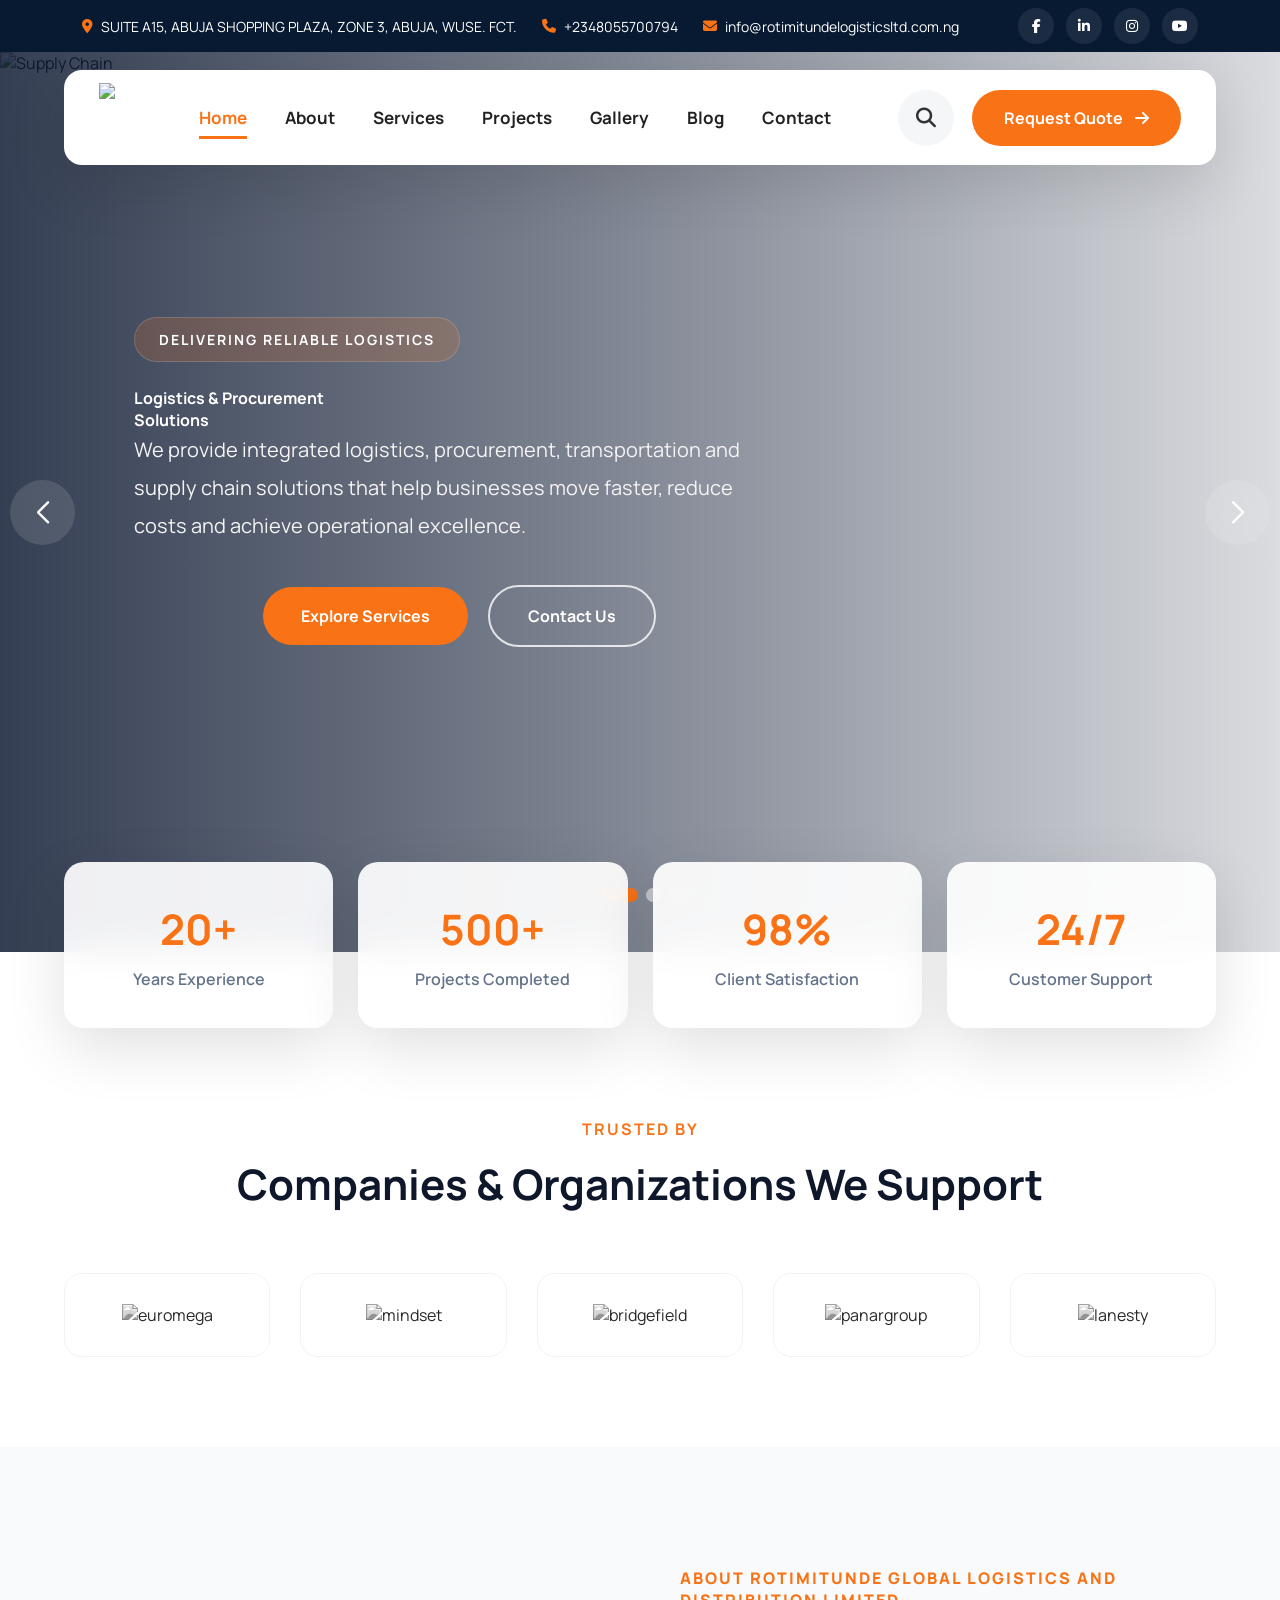
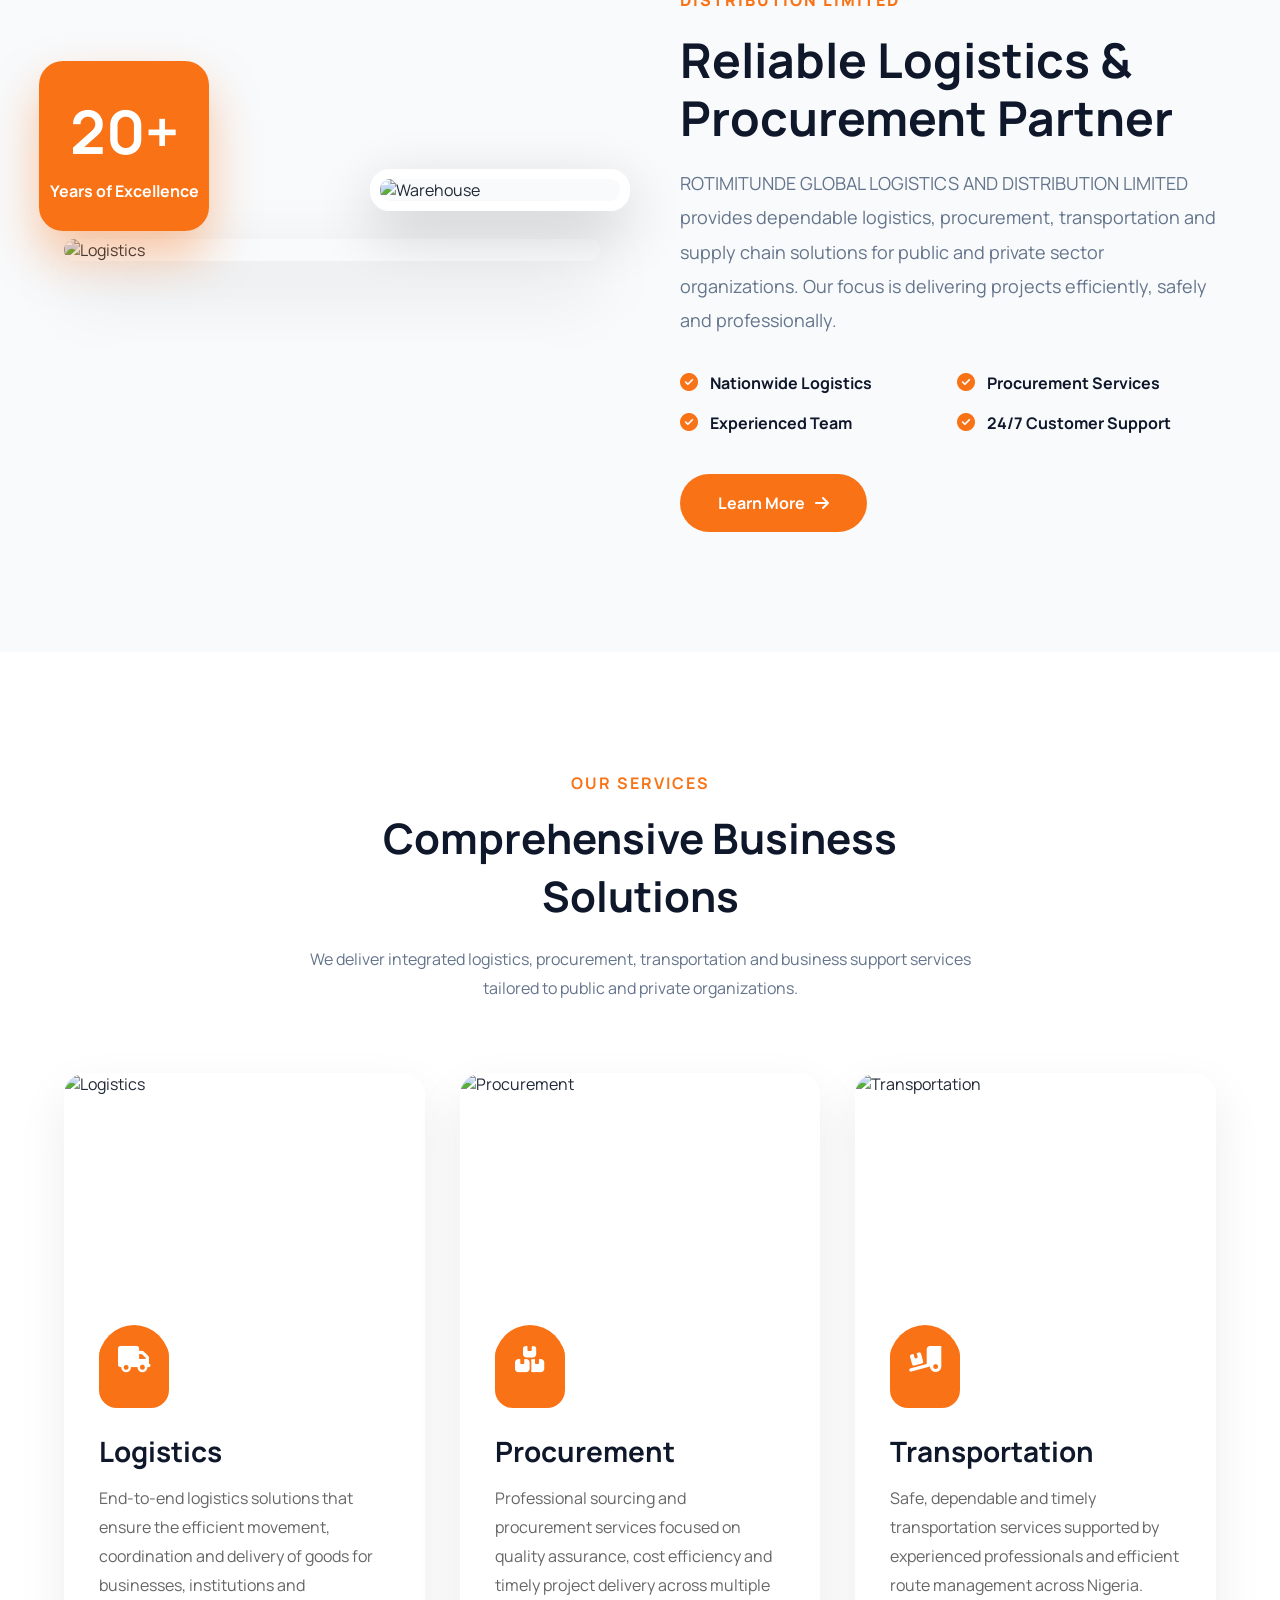
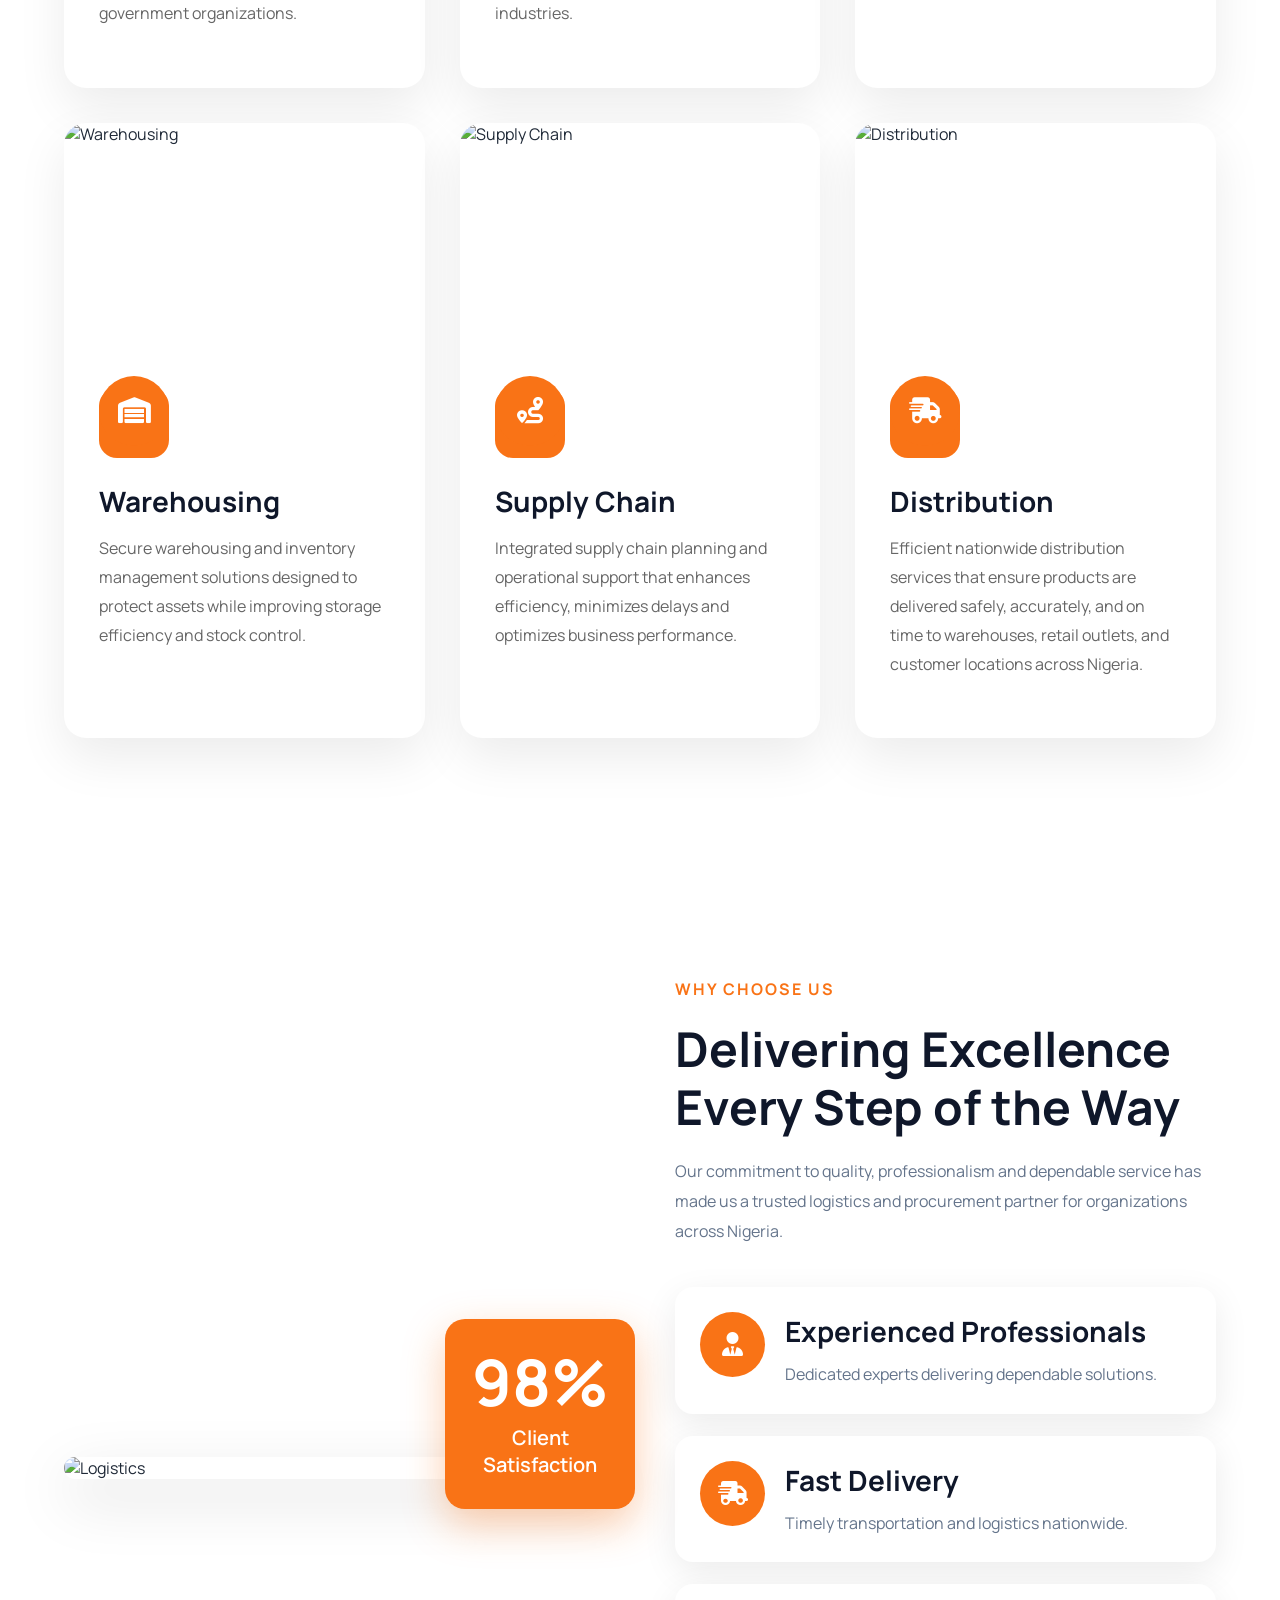
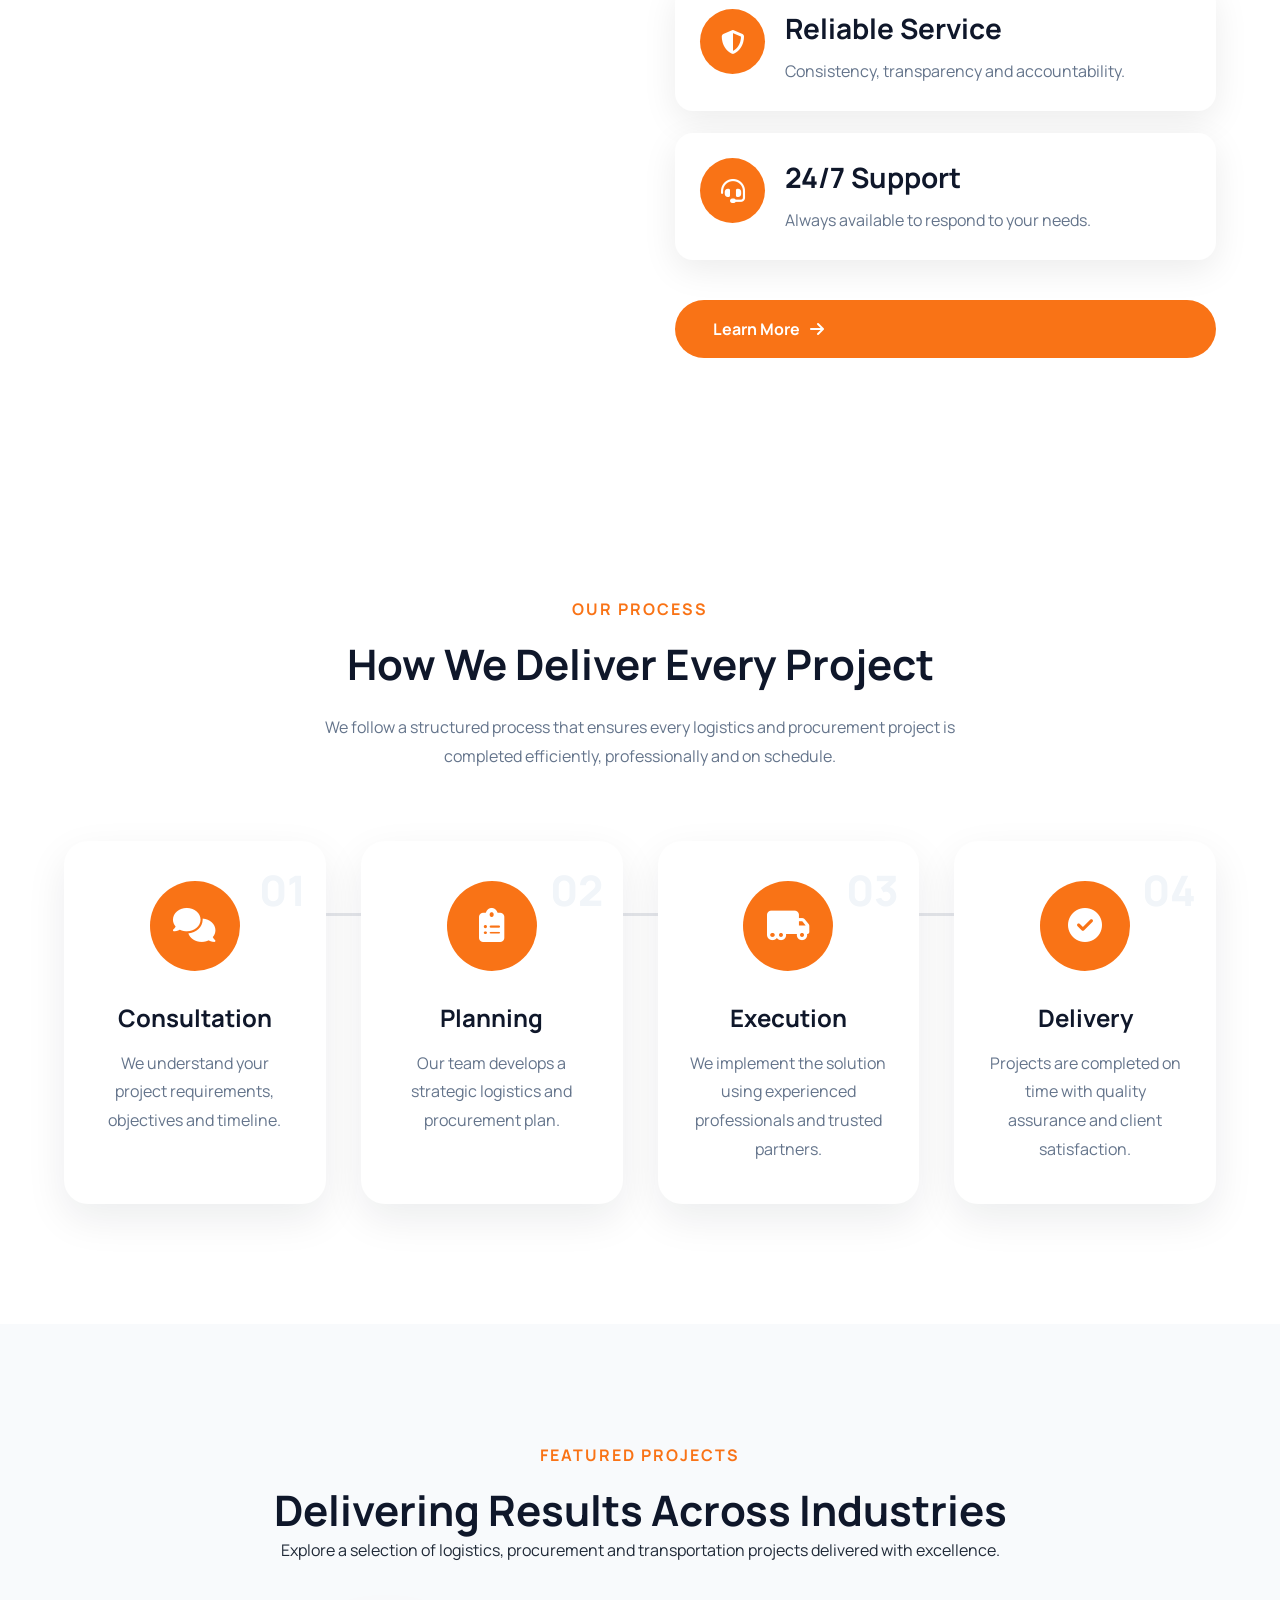
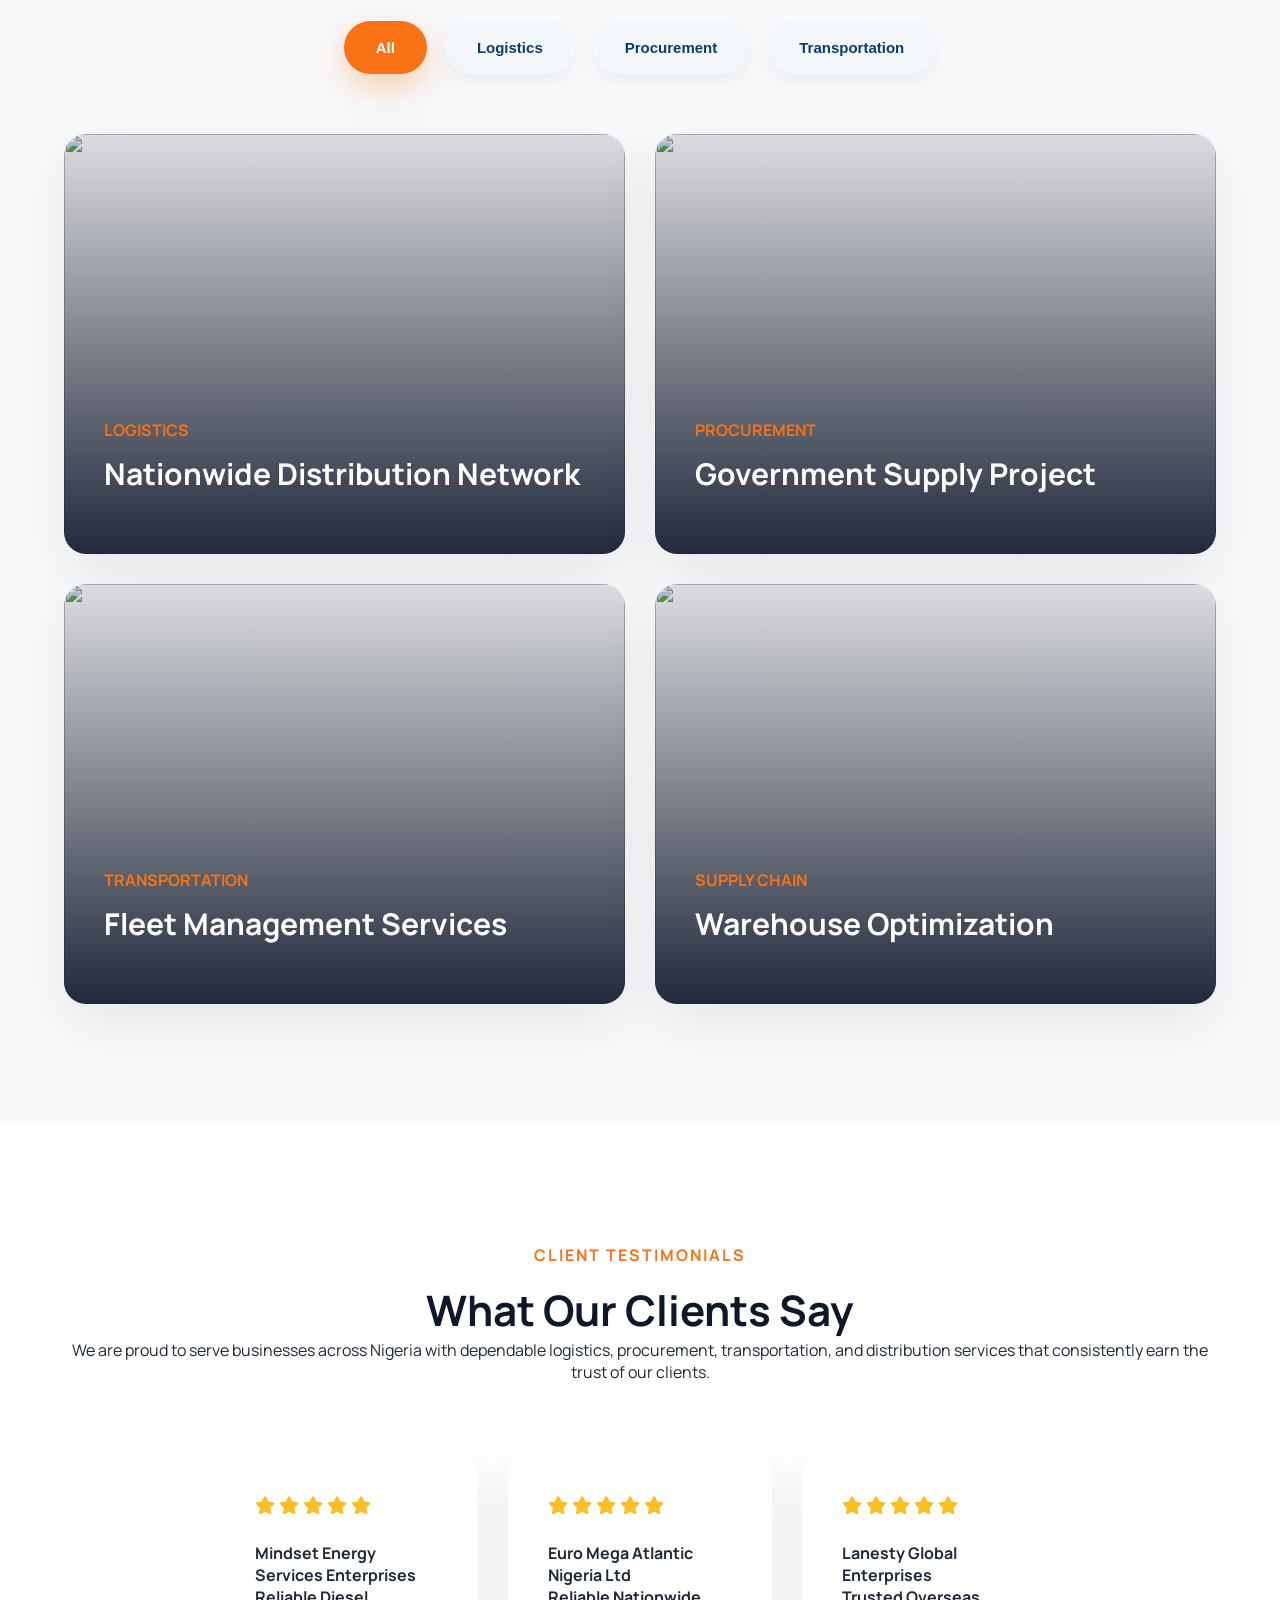
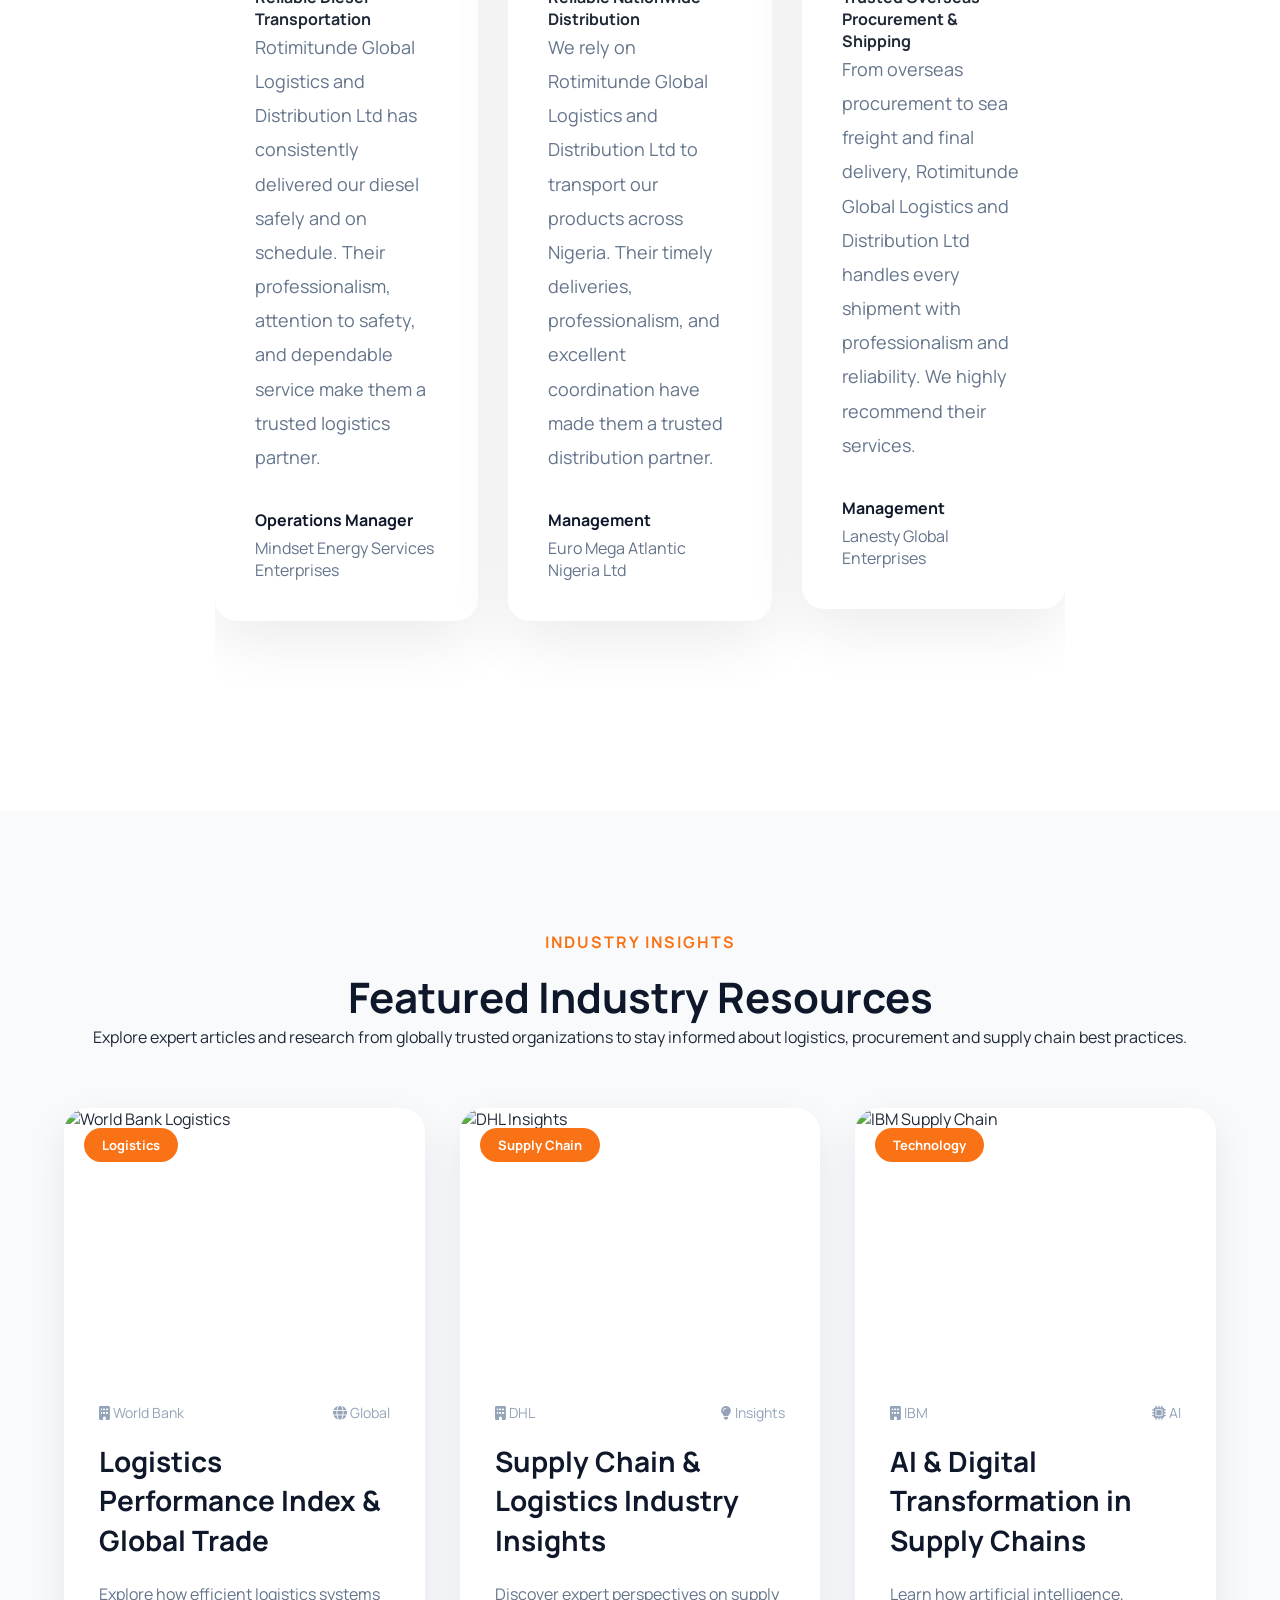
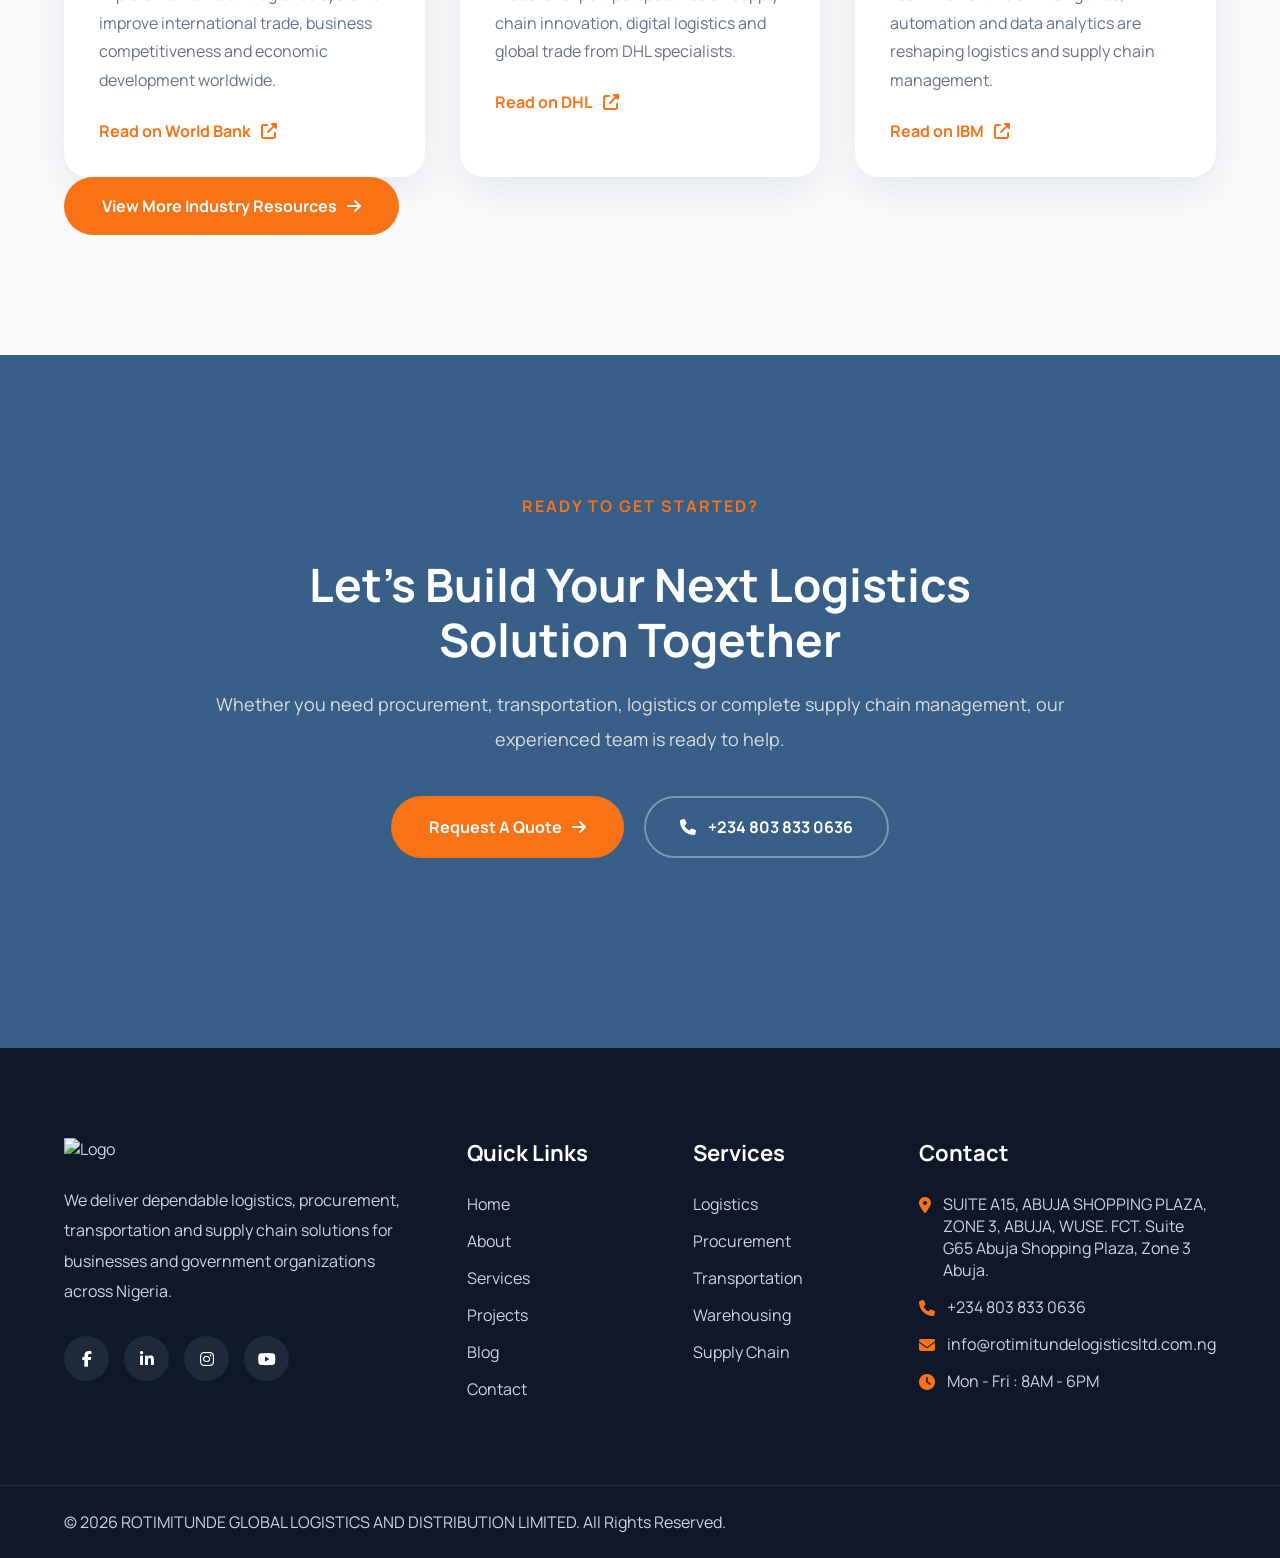
==== commit 5ee8a055: "5th change" ====
--- a/index.html
+++ b/index.html
@@ -646,7 +646,7 @@
 
                 <div class="service-image">
             
-                    <img src="https://images.unsplash.com/photo-1519003722824-194d4455a60c?auto=format&fit=crop&w=900&q=80"
+                    <img src="https://res.cloudinary.com/vy4enqfe/image/upload/v1785409603/WhatsApp_Image_2026-07-23_at_08.51.43_3_zcv67l.jpg"
                          alt="Logistics">
             
                 </div>
@@ -679,7 +679,7 @@
 
                 <div class="service-image">
             
-                    <img src="https://images.unsplash.com/photo-1578575437130-527eed3abbec?auto=format&fit=crop&w=900&q=80"
+                    <img src="https://res.cloudinary.com/vy4enqfe/image/upload/v1785409605/WhatsApp_Image_2026-07-23_at_08.51.44_3_tzcsyj.jpg"
                          alt="Procurement">
             
                 </div>
@@ -712,7 +712,7 @@
 
                 <div class="service-image">
             
-                    <img src="https://images.unsplash.com/photo-1565793298595-6a879b1d9492?auto=format&fit=crop&w=900&q=80"
+                    <img src="https://res.cloudinary.com/vy4enqfe/image/upload/v1785409606/WhatsApp_Image_2026-07-23_at_08.51.44_8_jpnw0s.jpg"
                          alt="Transportation">
             
                 </div>
@@ -778,7 +778,7 @@
 
                 <div class="service-image">
             
-                    <img src="https://images.unsplash.com/photo-1553413077-190dd305871c?auto=format&fit=crop&w=900&q=80"
+                    <img src="https://res.cloudinary.com/vy4enqfe/image/upload/v1785409606/WhatsApp_Image_2026-07-23_at_08.51.44_10_svm4ji.jpg"
                          alt="Supply Chain">
             
                 </div>
@@ -807,36 +807,38 @@
 
             <!-- Card 6 -->
 
-            <div class="service-card reveal">
-
-                <div class="service-image">
-            
-                    <img src="https://images.unsplash.com/photo-1521791136064-7986c2920216?auto=format&fit=crop&w=900&q=80"
-                         alt="Corporate Support">
-            
-                </div>
-            
-                <div class="service-content">
-            
-                    <div class="service-icon">
-            
-                        <i class="fas fa-handshake"></i>
-            
-                    </div>
-            
-                    <h3>Corporate Support</h3>
-            
-                    <p>
-            
-                        Tailored business support and consulting services that help
-                        organizations improve operational efficiency, compliance and
-                        long-term growth.
-            
-                    </p>
-            
-                </div>
-            
-            </div>
+
+
+        <div class="service-card reveal">
+
+            <div class="service-image">
+
+                <img src="https://res.cloudinary.com/vy4enqfe/image/upload/v1785409606/WhatsApp_Image_2026-07-23_at_08.51.44_12_zhdszh.jpg"
+                    alt="Distribution">
+
+            </div>
+
+            <div class="service-content">
+
+                <div class="service-icon">
+
+                    <i class="fas fa-truck-fast"></i>
+
+                </div>
+
+                <h3>Distribution</h3>
+
+                <p>
+
+                    Efficient nationwide distribution services that ensure products
+                    are delivered safely, accurately, and on time to warehouses,
+                    retail outlets, and customer locations across Nigeria.
+
+                </p>
+
+            </div>
+
+        </div>
 
         </div>
 
@@ -858,7 +860,7 @@
 
             <div class="why-image reveal-left">
 
-                <img src="https://images.unsplash.com/photo-1565793298595-6a879b1d9492?auto=format&fit=crop&w=900&q=80"
+                <img src="https://res.cloudinary.com/vy4enqfe/image/upload/v1785409606/WhatsApp_Image_2026-07-23_at_08.51.45_3_dz1w19.jpg"
                      alt="Logistics">
 
                 <div class="floating-badge">
@@ -1117,7 +1119,7 @@
 
             <div class="project-card reveal-zoom" data-category="logistics">
 
-                <img src="https://images.unsplash.com/photo-1519003722824-194d4455a60c?auto=format&fit=crop&w=900&q=80">
+                <img src="https://res.cloudinary.com/vy4enqfe/image/upload/v1785409606/WhatsApp_Image_2026-07-23_at_08.51.44_8_jpnw0s.jpg">
 
                 <div class="project-overlay">
 
@@ -1125,10 +1127,10 @@
 
                     <h3>Nationwide Distribution Network</h3>
 
-                    <a href="#">
+                    <!-- <a href="#">
                         View Project
                         <i class="fas fa-arrow-right"></i>
-                    </a>
+                    </a> -->
 
                 </div>
 
@@ -1136,7 +1138,7 @@
 
             <div class="project-card reveal-zoom" data-category="procurement">
 
-                <img src="https://images.unsplash.com/photo-1578575437130-527eed3abbec?auto=format&fit=crop&w=900&q=80">
+                <img src="https://res.cloudinary.com/vy4enqfe/image/upload/v1785409607/WhatsApp_Image_2026-07-23_at_08.51.44_11_cpuyzv.jpg">
 
                 <div class="project-overlay">
 
@@ -1144,10 +1146,10 @@
 
                     <h3>Government Supply Project</h3>
 
-                    <a href="#">
+                    <!-- <a href="#">
                         View Project
                         <i class="fas fa-arrow-right"></i>
-                    </a>
+                    </a> -->
 
                 </div>
 
@@ -1163,10 +1165,10 @@
 
                     <h3>Fleet Management Services</h3>
 
-                    <a href="#">
+                    <!-- <a href="#">
                         View Project
                         <i class="fas fa-arrow-right"></i>
-                    </a>
+                    </a> -->
 
                 </div>
 
@@ -1182,10 +1184,10 @@
 
                     <h3>Warehouse Optimization</h3>
 
-                    <a href="#">
+                    <!-- <a href="#">
                         View Project
                         <i class="fas fa-arrow-right"></i>
-                    </a>
+                    </a> -->
 
                 </div>
 
@@ -1212,11 +1214,9 @@
             <h2>What Our Clients Say</h2>
 
             <p>
-
-                We take pride in delivering exceptional logistics,
-                procurement and transportation services that earn
-                the confidence of our clients.
-
+                We are proud to serve businesses across Nigeria with dependable
+                logistics, procurement, transportation, and distribution
+                services that consistently earn the trust of our clients.
             </p>
 
         </div>
@@ -1226,131 +1226,134 @@
             <div class="swiper-wrapper">
 
                 <!-- Testimonial 1 -->
-
+            
                 <div class="swiper-slide">
-
+            
                     <div class="testimonial-card reveal">
-
+            
                         <div class="stars">
-
+            
                             <i class="fas fa-star"></i>
                             <i class="fas fa-star"></i>
                             <i class="fas fa-star"></i>
                             <i class="fas fa-star"></i>
                             <i class="fas fa-star"></i>
-
+            
                         </div>
-
+            
+                        <h4>Mindset Energy Services Enterprises</h4>
+            
+                        <strong>Reliable Diesel Transportation</strong>
+            
                         <p>
-
-                            ROTIMITUNDE GLOBAL LOGISTICS AND DISTRIBUTION LIMITED exceeded our expectations.
-                            Their logistics team delivered every
-                            project professionally and on schedule.
-
+                            Rotimitunde Global Logistics and Distribution Ltd has consistently
+                            delivered our diesel safely and on schedule. Their professionalism,
+                            attention to safety, and dependable service make them a trusted
+                            logistics partner.
                         </p>
-
+            
                         <div class="client">
-
-                            <img src="https://i.pravatar.cc/120?img=11">
-
+            
                             <div>
-
-                                <h4>John Williams</h4>
-
-                                <span>Operations Manager</span>
-
+            
+                                <h4>Operations Manager</h4>
+            
+                                <span>Mindset Energy Services Enterprises</span>
+            
                             </div>
-
+            
                         </div>
-
-                    </div>
-
-                </div>
-
+            
+                    </div>
+            
+                </div>
+            
                 <!-- Testimonial 2 -->
-
+            
                 <div class="swiper-slide">
-
+            
                     <div class="testimonial-card reveal">
-
+            
                         <div class="stars">
-
+            
                             <i class="fas fa-star"></i>
                             <i class="fas fa-star"></i>
                             <i class="fas fa-star"></i>
                             <i class="fas fa-star"></i>
                             <i class="fas fa-star"></i>
-
+            
                         </div>
-
+            
+                        <h4>Euro Mega Atlantic Nigeria Ltd</h4>
+            
+                        <strong>Reliable Nationwide Distribution</strong>
+            
                         <p>
-
-                            Outstanding procurement services by ROTIMITUNDE GLOBAL LOGISTICS AND DISTRIBUTION LIMITED.
-                            Professional communication and timely
-                            execution from start to finish.
-
+                            We rely on Rotimitunde Global Logistics and Distribution Ltd to
+                            transport our products across Nigeria. Their timely deliveries,
+                            professionalism, and excellent coordination have made them a trusted
+                            distribution partner.
                         </p>
-
+            
                         <div class="client">
-
-                            <img src="https://i.pravatar.cc/120?img=15">
-
+            
                             <div>
-
-                                <h4>Mary Johnson</h4>
-
-                                <span>Procurement Officer</span>
-
+            
+                                <h4>Management</h4>
+            
+                                <span>Euro Mega Atlantic Nigeria Ltd</span>
+            
                             </div>
-
+            
                         </div>
-
-                    </div>
-
-                </div>
-
+            
+                    </div>
+            
+                </div>
+            
                 <!-- Testimonial 3 -->
-
+            
                 <div class="swiper-slide">
-
+            
                     <div class="testimonial-card reveal">
-
+            
                         <div class="stars">
-
+            
                             <i class="fas fa-star"></i>
                             <i class="fas fa-star"></i>
                             <i class="fas fa-star"></i>
                             <i class="fas fa-star"></i>
                             <i class="fas fa-star"></i>
-
+            
                         </div>
-
+            
+                        <h4>Lanesty Global Enterprises</h4>
+            
+                        <strong>Trusted Overseas Procurement & Shipping</strong>
+            
                         <p>
-
-                            Reliable transportation partner.
-                            We highly recommend ROTIMITUNDE GLOBAL LOGISTICS AND DISTRIBUTION LIMITED for
-                            nationwide logistics operations.
-
+                            From overseas procurement to sea freight and final delivery,
+                            Rotimitunde Global Logistics and Distribution Ltd handles every
+                            shipment with professionalism and reliability. We highly recommend
+                            their services.
                         </p>
-
+            
                         <div class="client">
-
-                            <img src="https://i.pravatar.cc/120?img=20">
-
+            
                             <div>
-
-                                <h4>Ahmed Musa</h4>
-
-                                <span>Project Coordinator</span>
-
+            
+                                <h4>Management</h4>
+            
+                                <span>Lanesty Global Enterprises</span>
+            
                             </div>
-
+            
                         </div>
-
-                    </div>
-
-                </div>
-
+            
+                    </div>
+            
+                </div>
+            
             </div>
 
             <div class="swiper-pagination testimonial-pagination"></div>
@@ -1394,7 +1397,7 @@
 
                 <div class="blog-image">
 
-                    <img src="https://images.unsplash.com/photo-1517048676732-d65bc937f952?auto=format&fit=crop&w=900&q=80"
+                    <img src="https://res.cloudinary.com/vy4enqfe/image/upload/v1785409606/WhatsApp_Image_2026-07-23_at_08.51.45_4_yq3nan.jpg"
                          alt="World Bank Logistics">
 
                     <span>Logistics</span>
@@ -1457,7 +1460,7 @@
 
                 <div class="blog-image">
 
-                    <img src="https://images.unsplash.com/photo-1556740749-887f6717d7e4?auto=format&fit=crop&w=900&q=80"
+                    <img src="https://res.cloudinary.com/vy4enqfe/image/upload/v1785409606/WhatsApp_Image_2026-07-23_at_08.51.45_5_wk60il.jpg"
                          alt="DHL Insights">
 
                     <span>Supply Chain</span>
@@ -1630,7 +1633,7 @@
 
             <div class="cta-buttons">
 
-                <a href="contact.html" class="btn-primary">
+                <a href="contact.html#contact-form" class="btn-primary">
 
                     Request A Quote
 
@@ -1642,7 +1645,7 @@
 
                     <i class="fas fa-phone"></i>
 
-                    +2348055700794
+                    +234 803 833 0636
 
                 </a>
 
@@ -1769,7 +1772,7 @@
 
                         <i class="fas fa-phone"></i>
 
-                        +2348055700794
+                        +234 803 833 0636
 
                     </li>
 
@@ -1785,7 +1788,7 @@
 
                         <i class="fas fa-clock"></i>
 
-                        Mon - Fri : 8AM - 5PM
+                        Mon - Fri : 8AM - 6PM
 
                     </li>
 
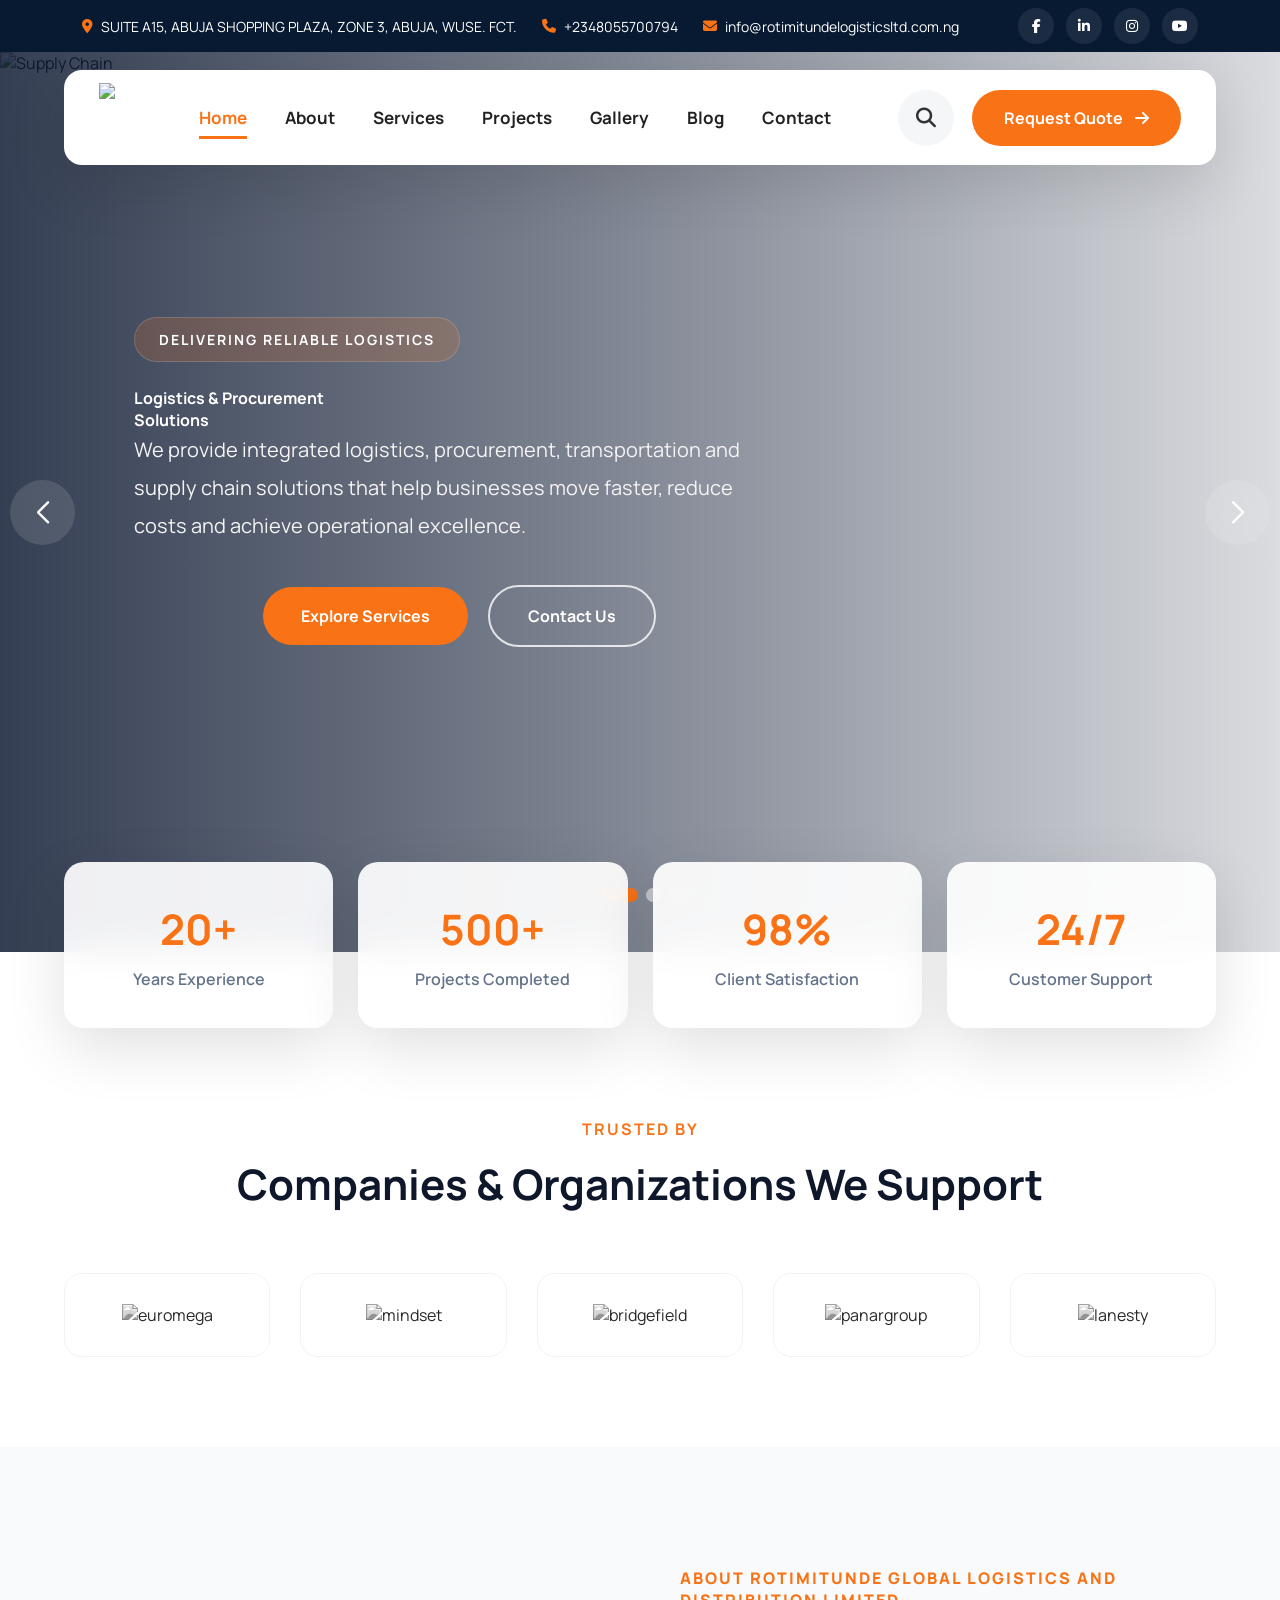
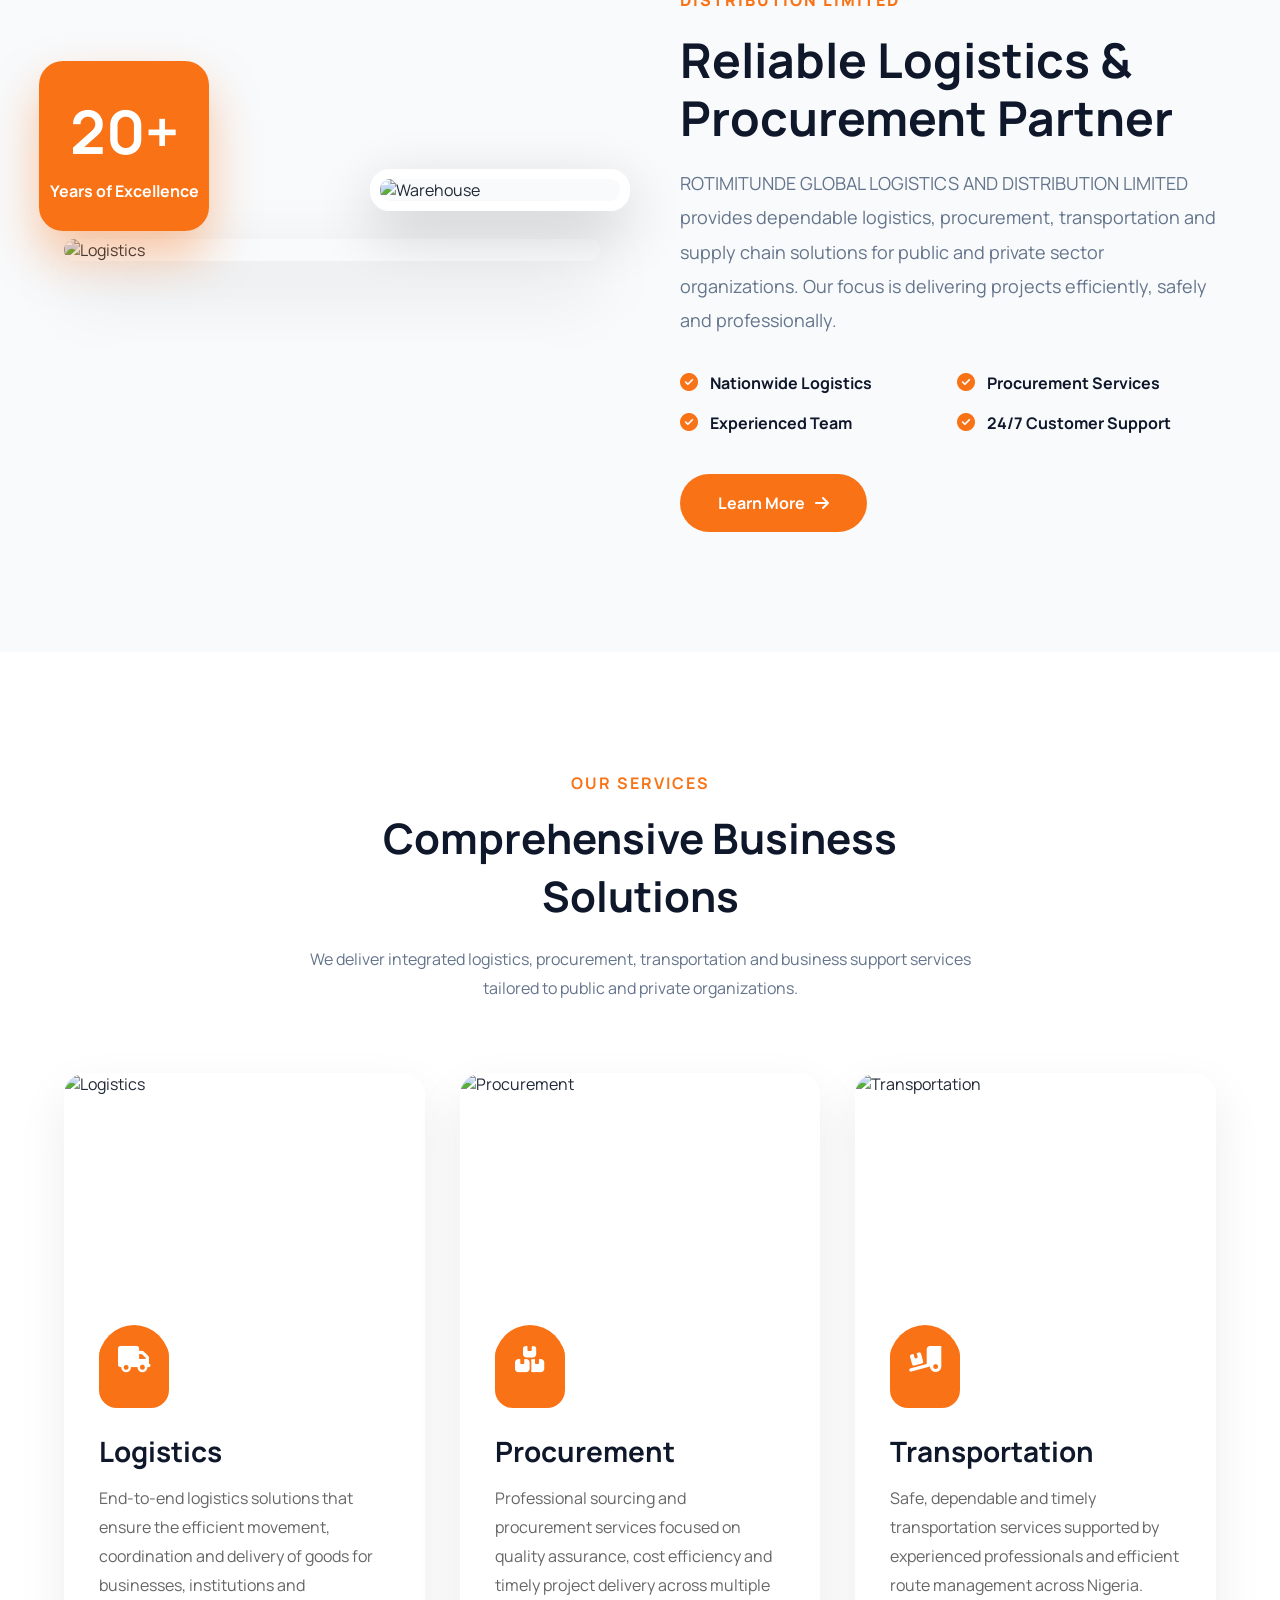
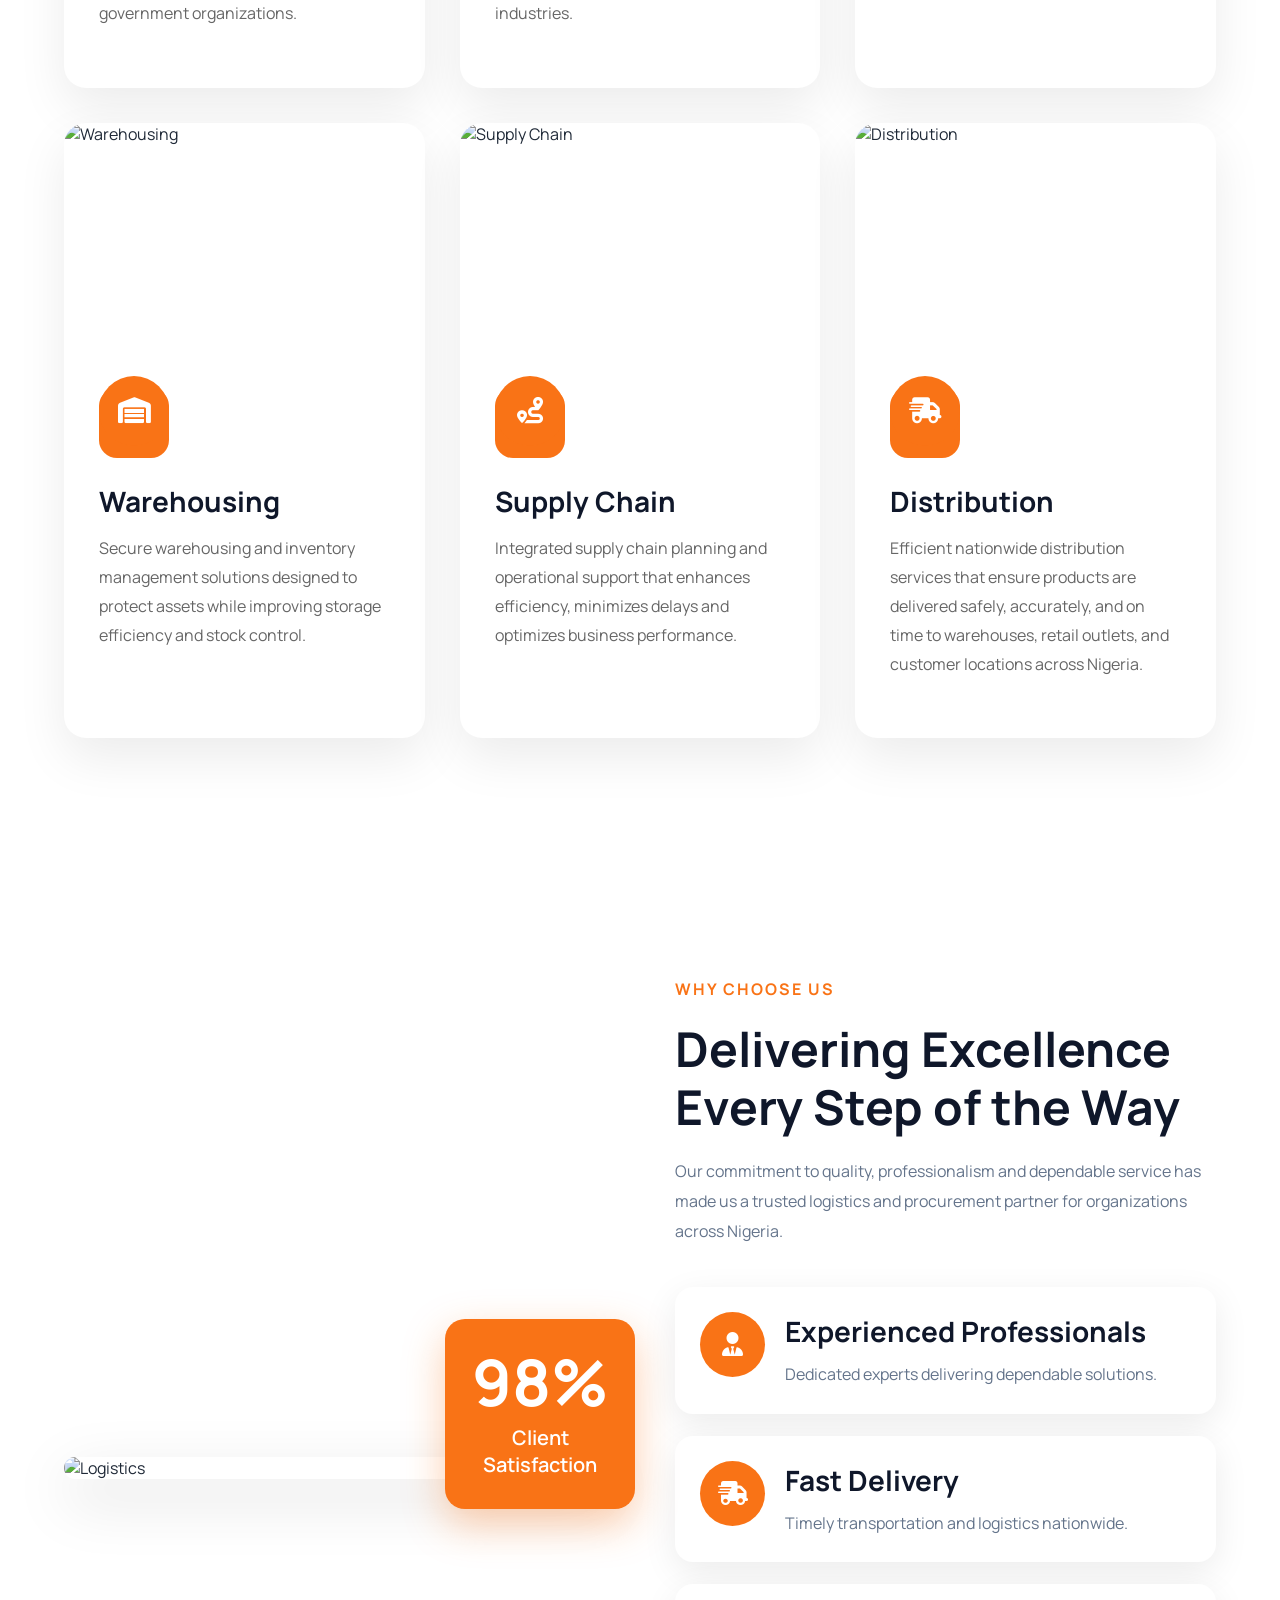
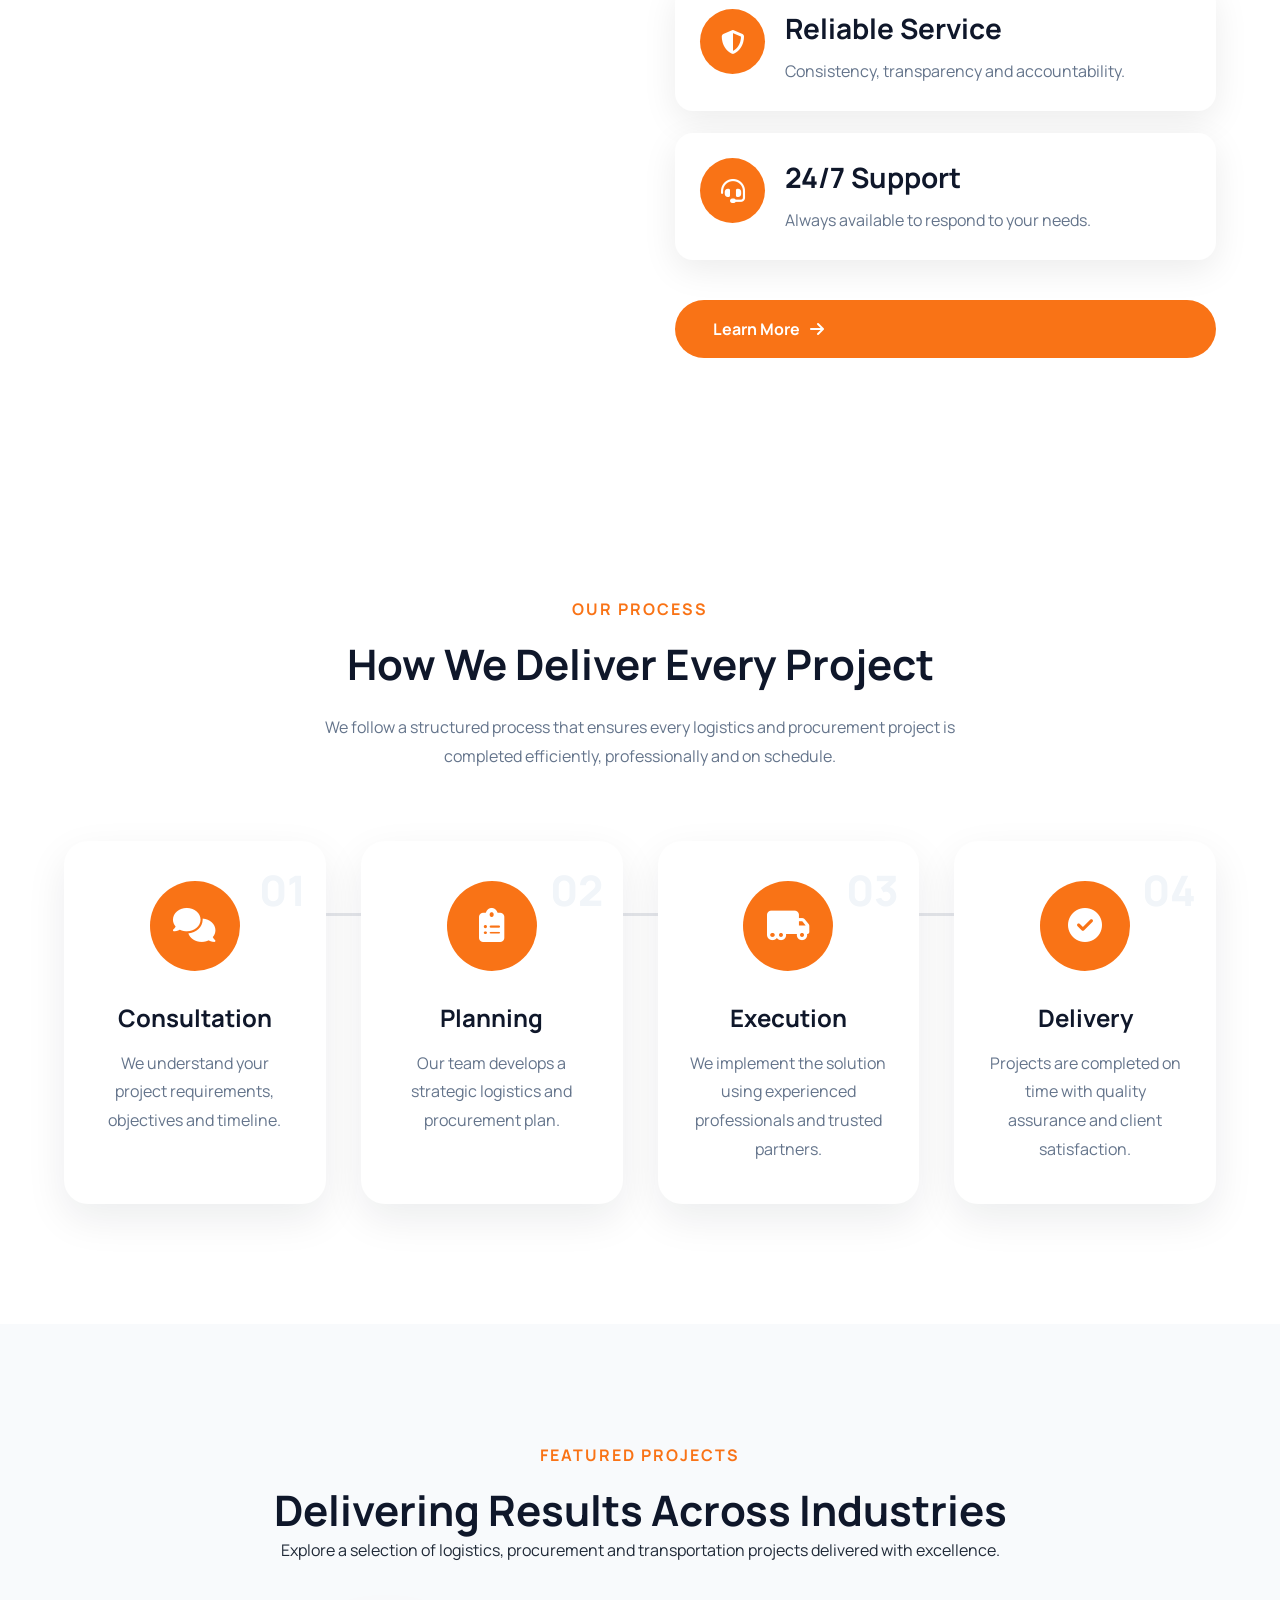
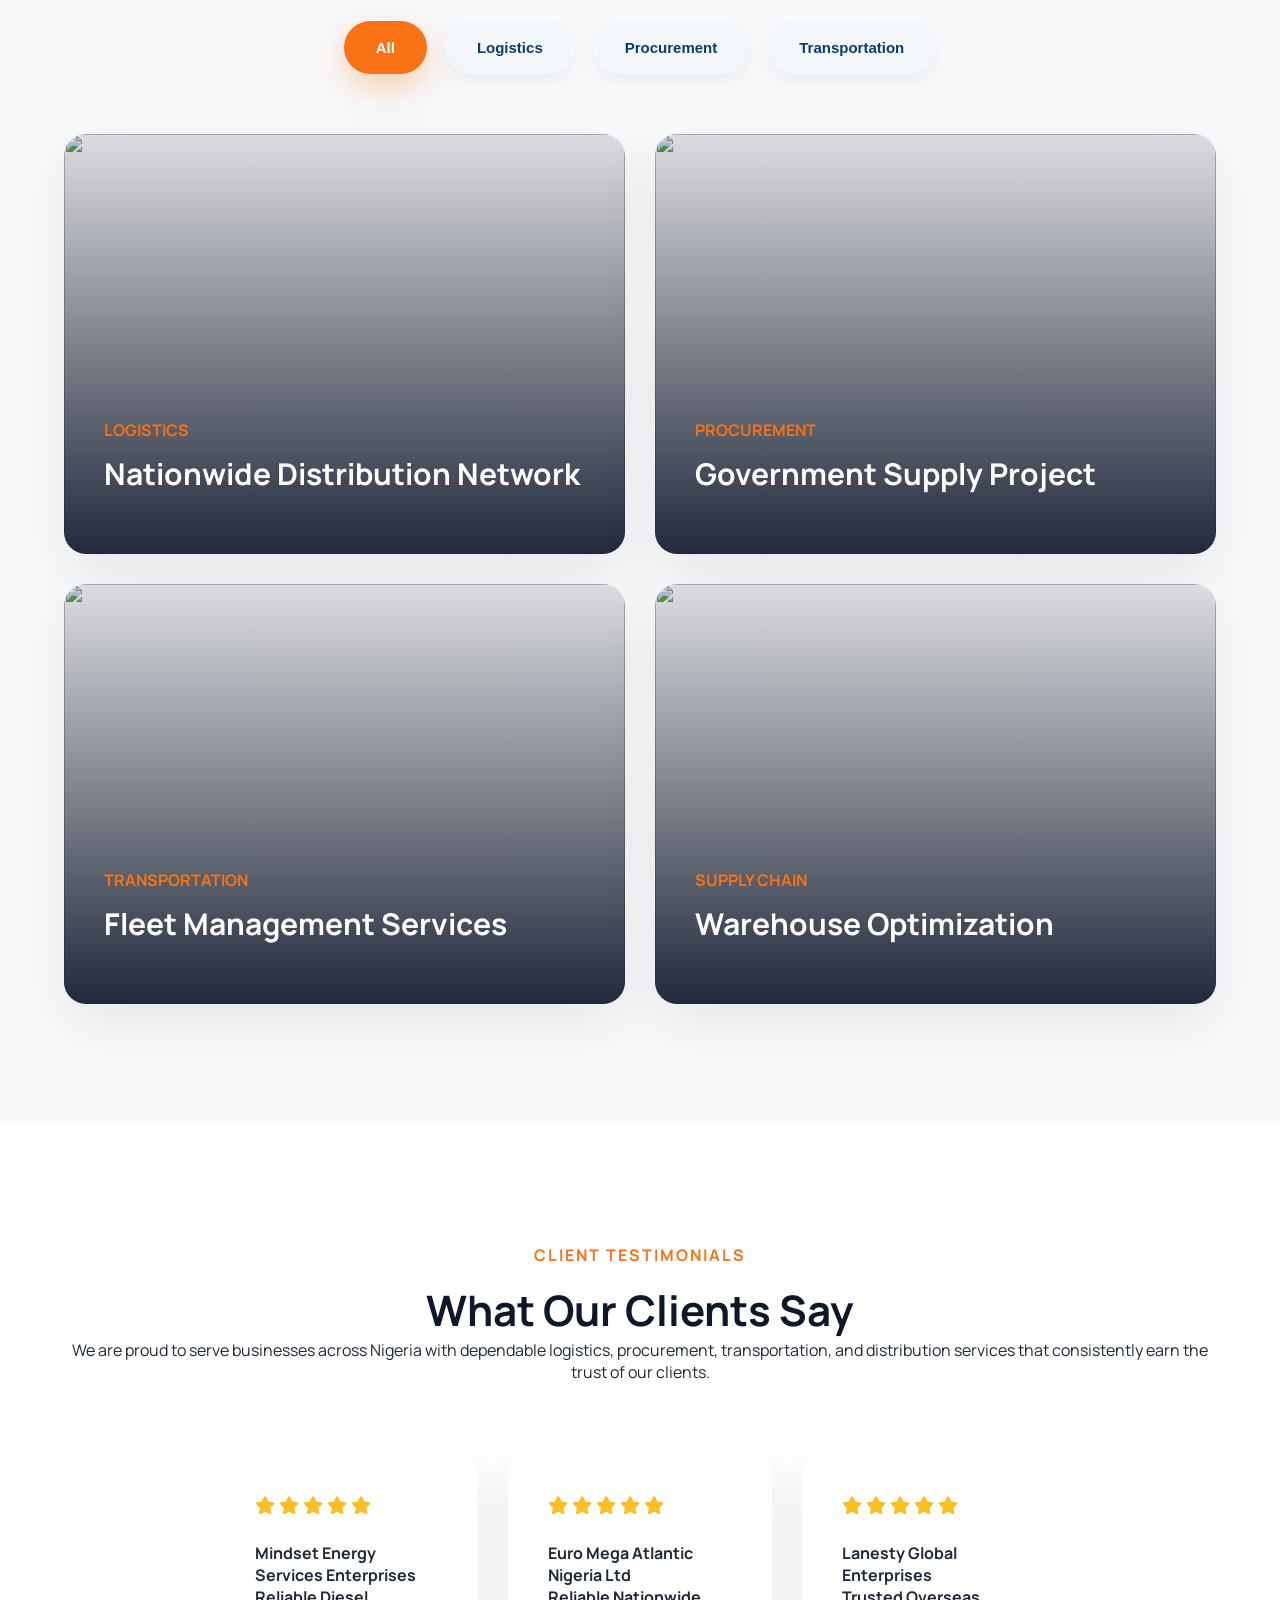
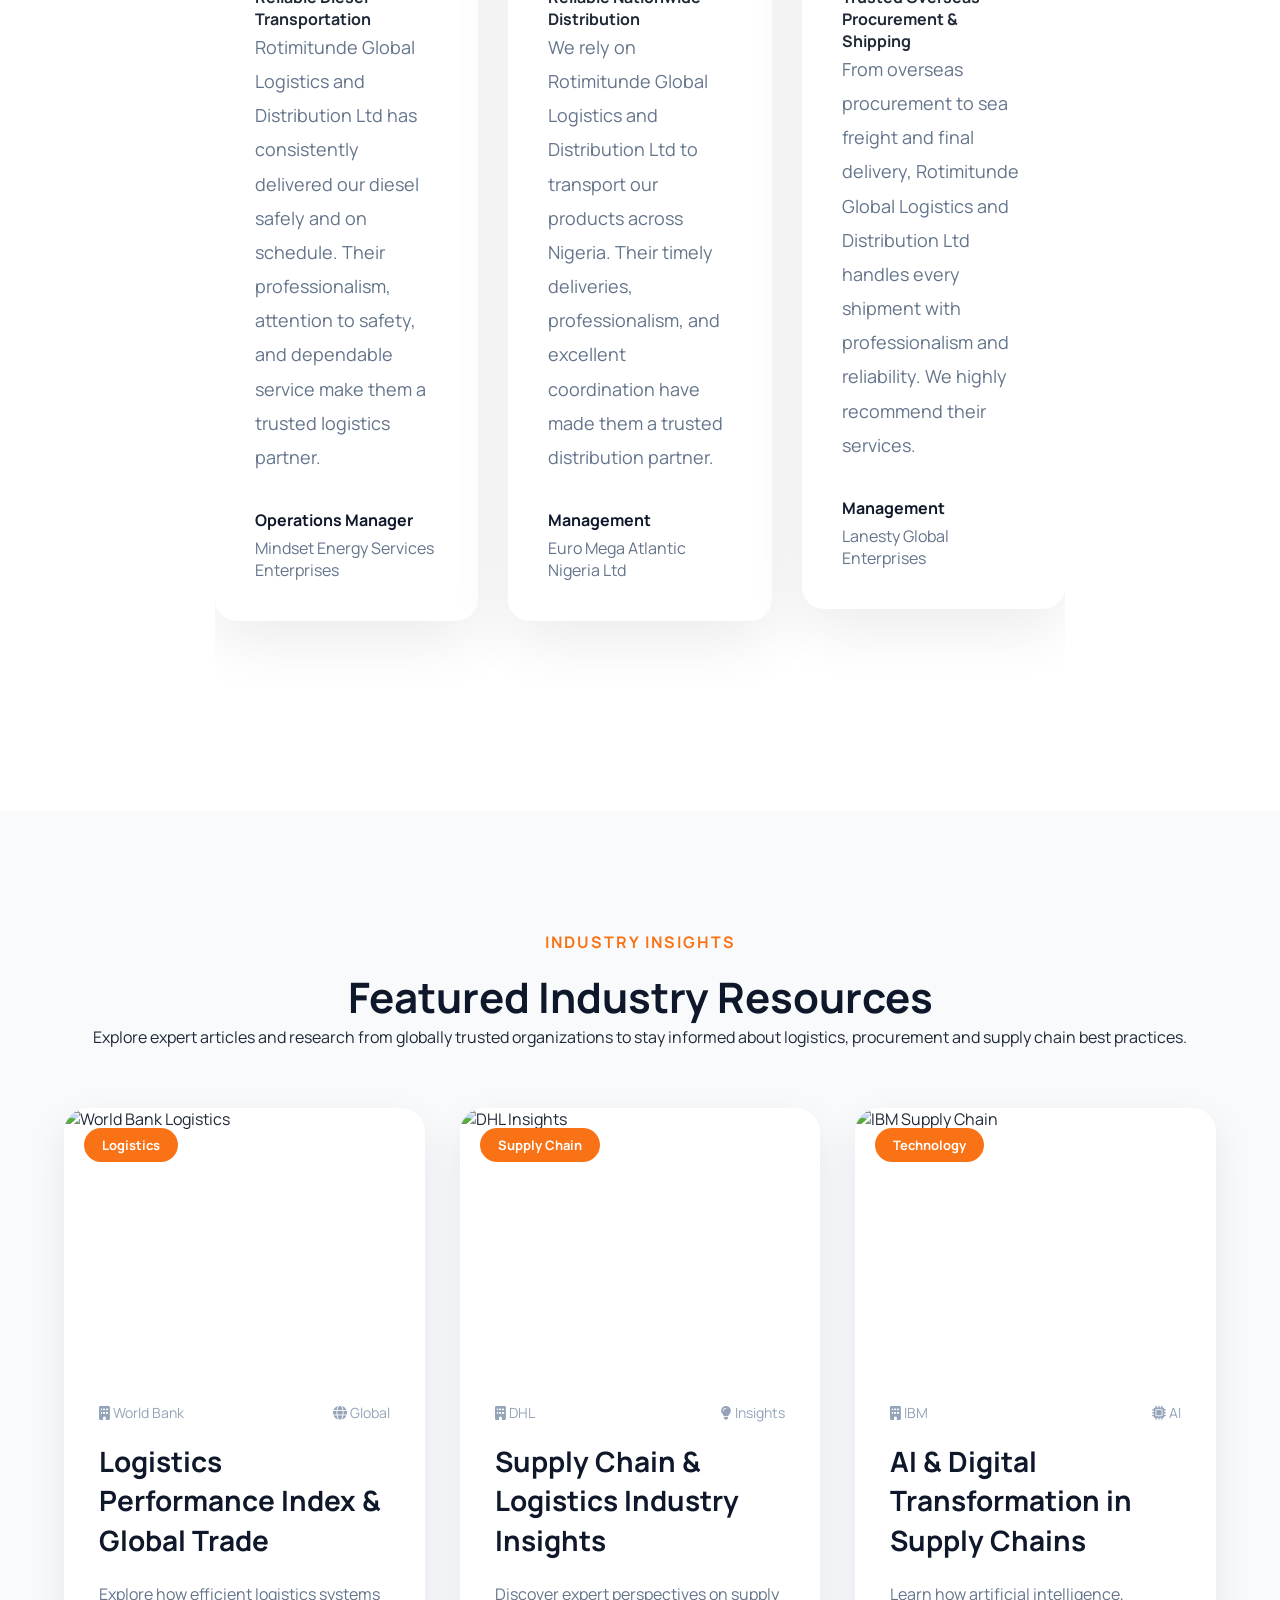
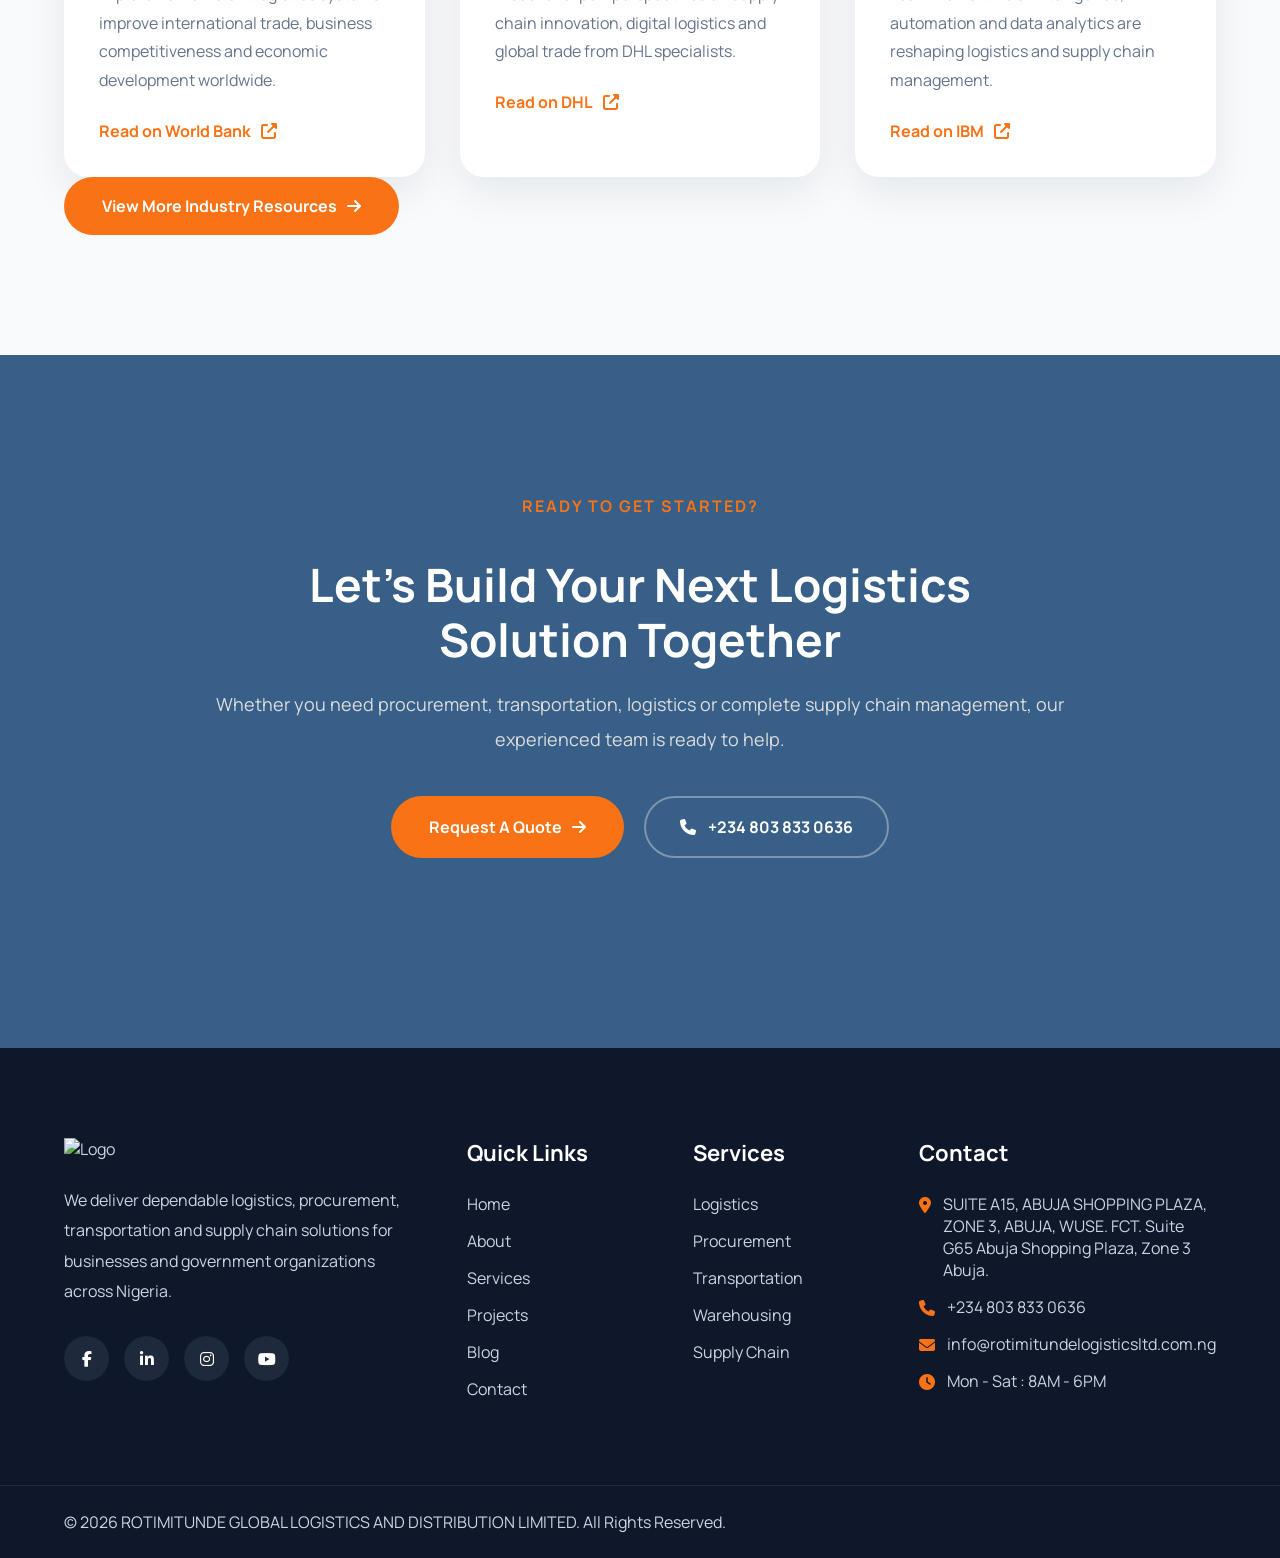
==== commit c1217ec7: "7th change" ====
--- a/index.html
+++ b/index.html
@@ -1788,7 +1788,7 @@
 
                         <i class="fas fa-clock"></i>
 
-                        Mon - Fri : 8AM - 6PM
+                        Mon - Sat : 8AM - 6PM
 
                     </li>
 
--- a/css/responsive.css
+++ b/css/responsive.css
@@ -1,59 +1,88 @@
 @media (max-width:991px){
 
+    /* ===============================
+       TOP BAR
+    =============================== */
+
     .topbar{
-
+        display:block;
+        padding:12px 0;
+    }
+
+    .topbar .container{
+        display:flex;
+        flex-direction:column;
+        align-items:center;
+        justify-content:center;
+        gap:12px;
+        min-height:auto;
+    }
+
+    .topbar-left{
+        display:flex;
+        flex-direction:column;
+        align-items:center;
+        justify-content:center;
+        gap:10px;
+        width:100%;
+    }
+
+    .topbar-left a{
+        display:flex;
+        align-items:center;
+        justify-content:center;
+        gap:8px;
+        text-align:center;
+        white-space:normal;
+        font-size:14px;
+        line-height:1.5;
+    }
+
+    .topbar-right{
+        display:flex;
+        justify-content:center;
+        align-items:center;
+        gap:12px;
+        width:100%;
+    }
+
+    /* ===============================
+       HEADER
+    =============================== */
+
+    @media (max-width:991px){
+
+        #header{
+            top:160px; /* Increase this value if you want more space */
+            transition: top .35s ease;
+        }
+    
+    }
+
+    nav{
+        min-height:80px;
+        padding:0 20px;
+    }
+
+    .menu{
         display:none;
-
-    }
-
-    #header{
-
-        top:20px;
-
-    }
-
-    nav{
-
-        min-height:80px;
-
-        padding:0 20px;
-
-    }
-
-    .menu{
-
+    }
+
+    .search{
         display:none;
-
-    }
-
-    .search{
-
+    }
+
+    .quote{
         display:none;
-
-    }
-
-    .quote{
-
-        display:none;
-
     }
 
     .mobile-toggle{
-
         display:flex;
-
-    }
-
-    .logo h2{
-
-        font-size:24px;
-
     }
 
     .logo img{
-
-        width:55px;
-
+        height:55px;
+        width:auto;
     }
 
 }
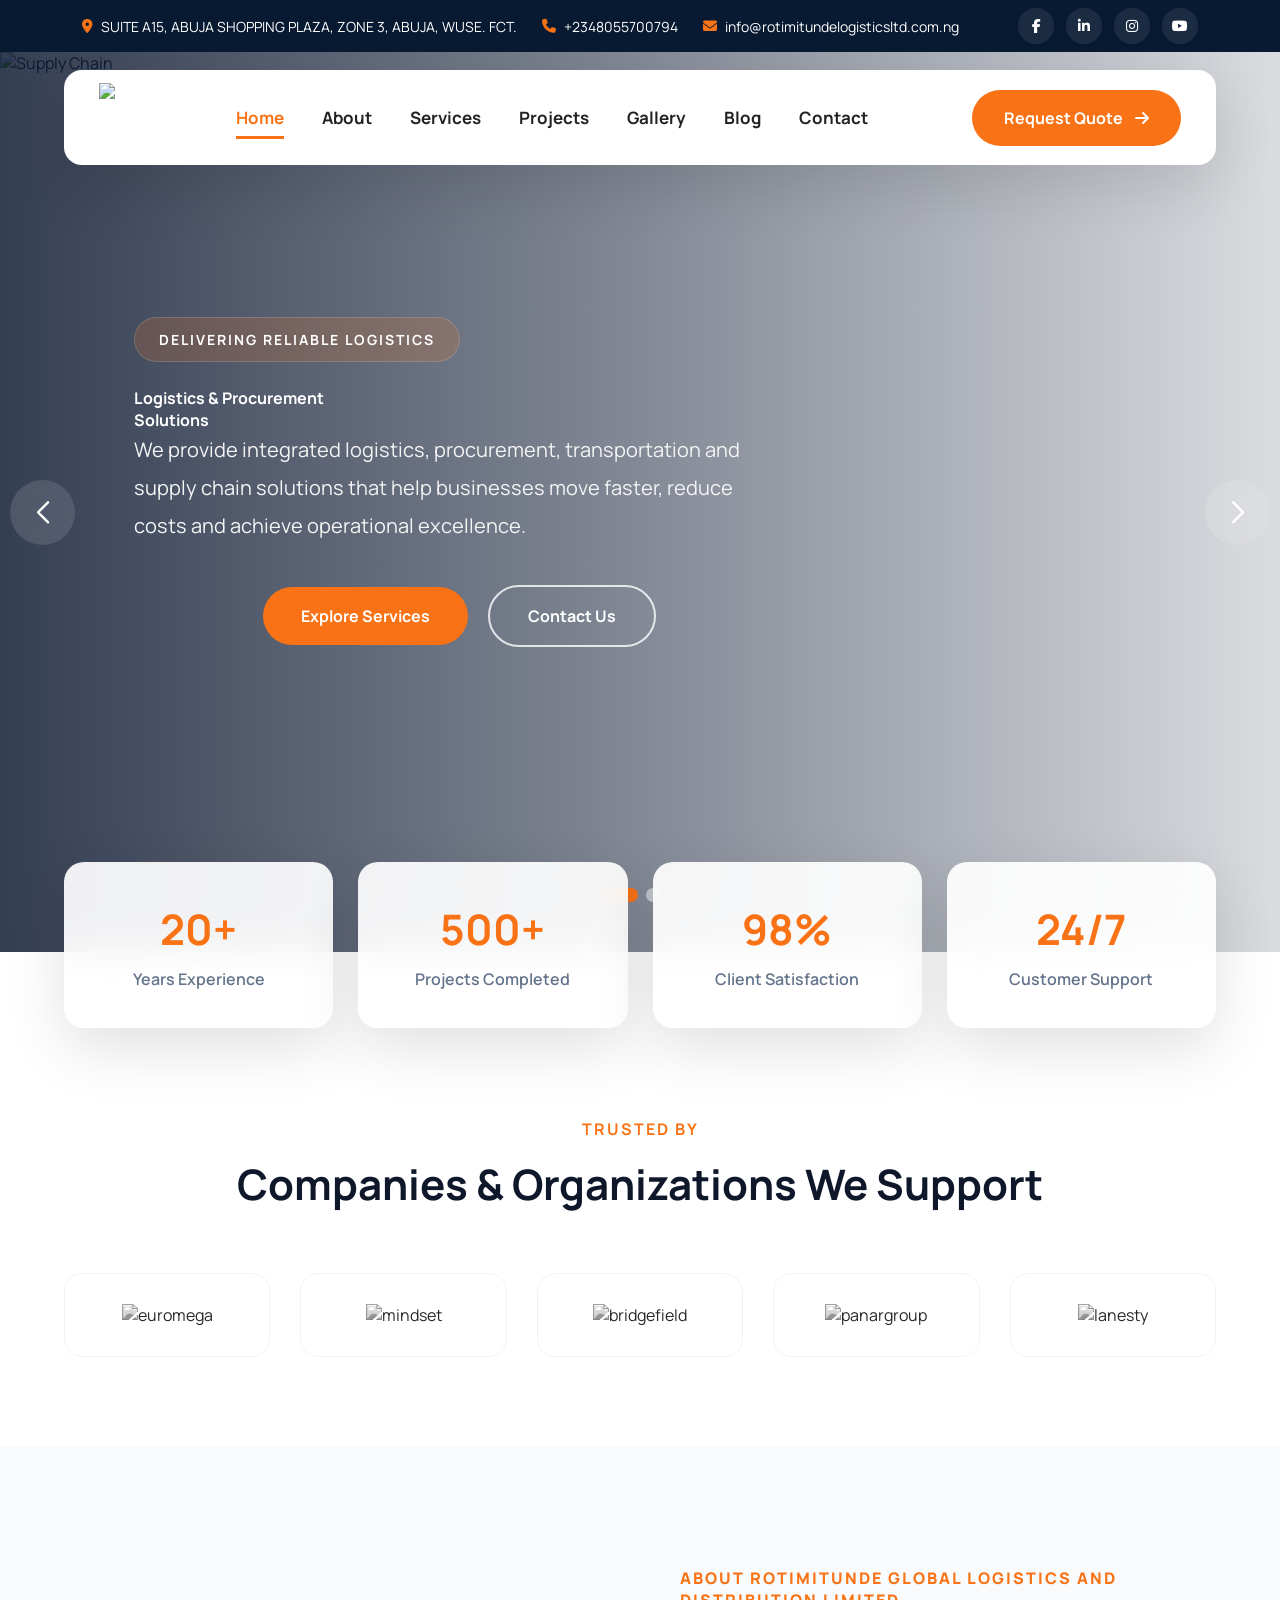
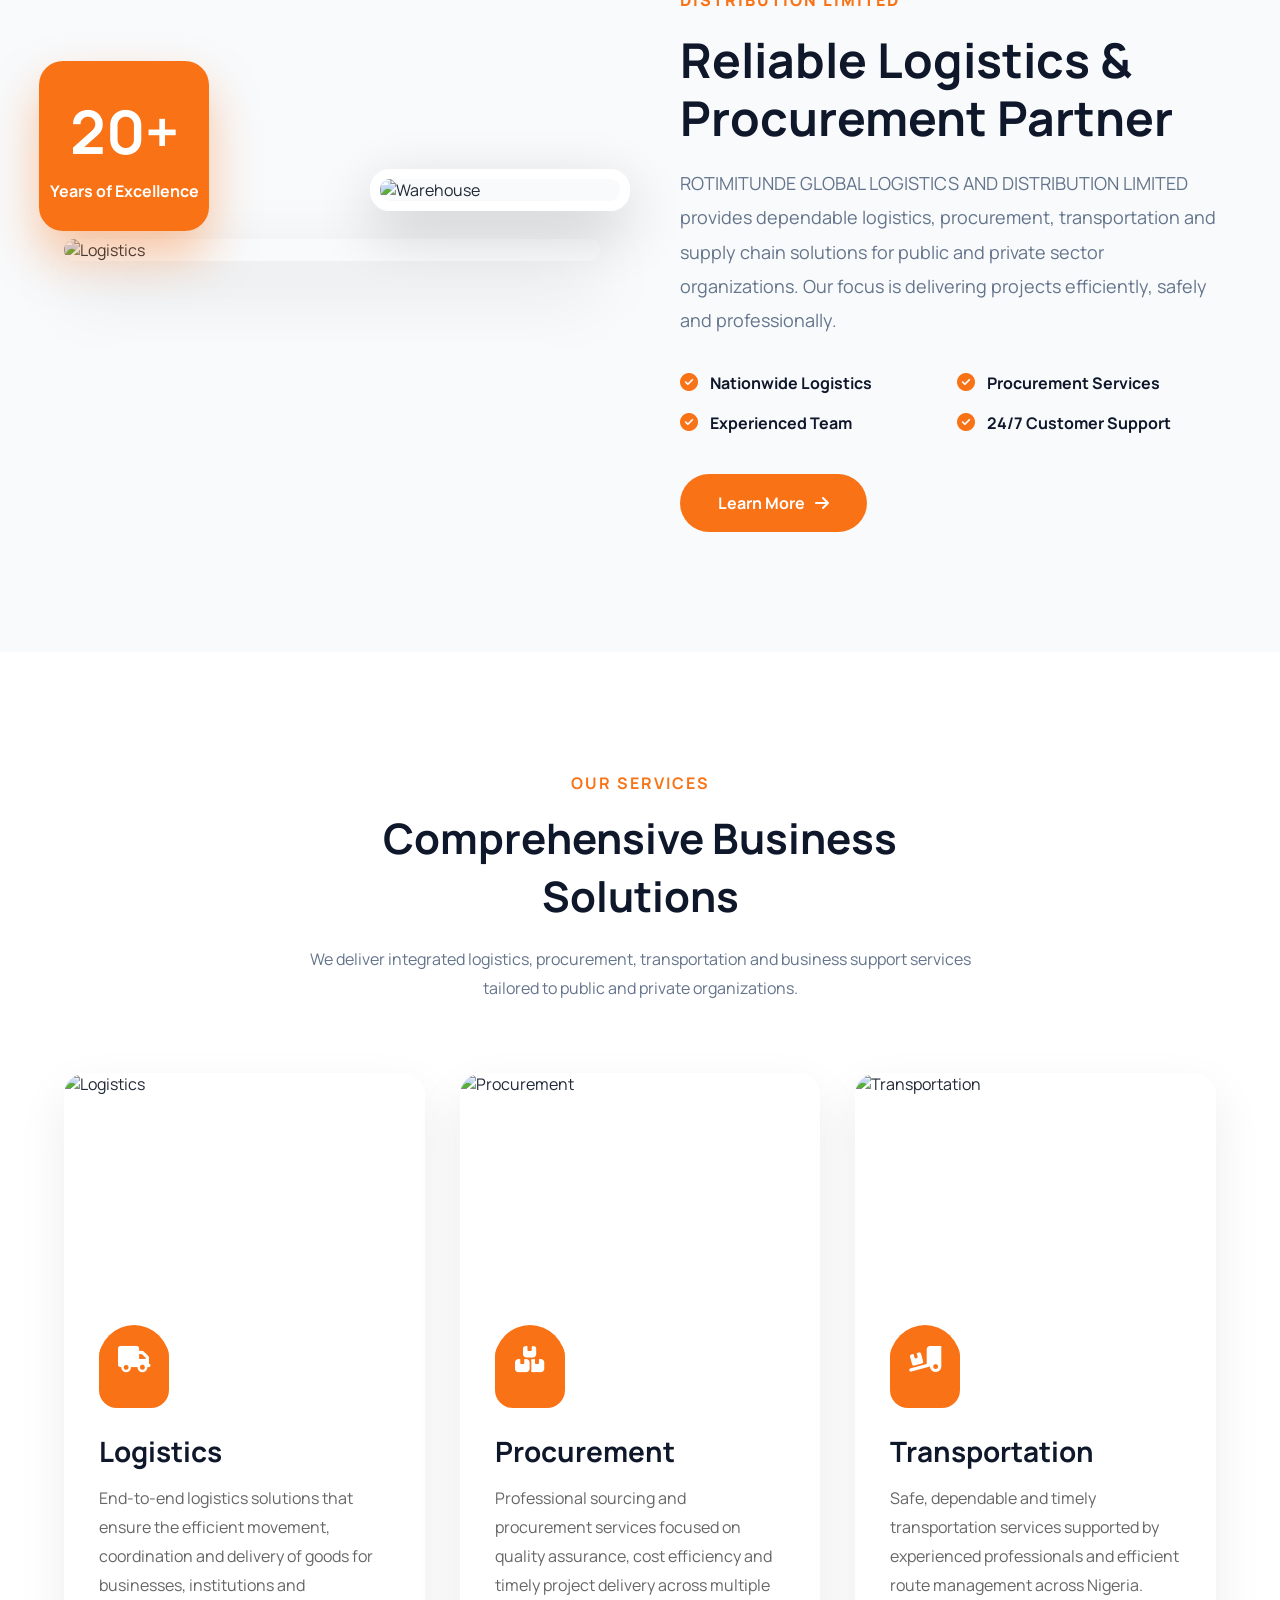
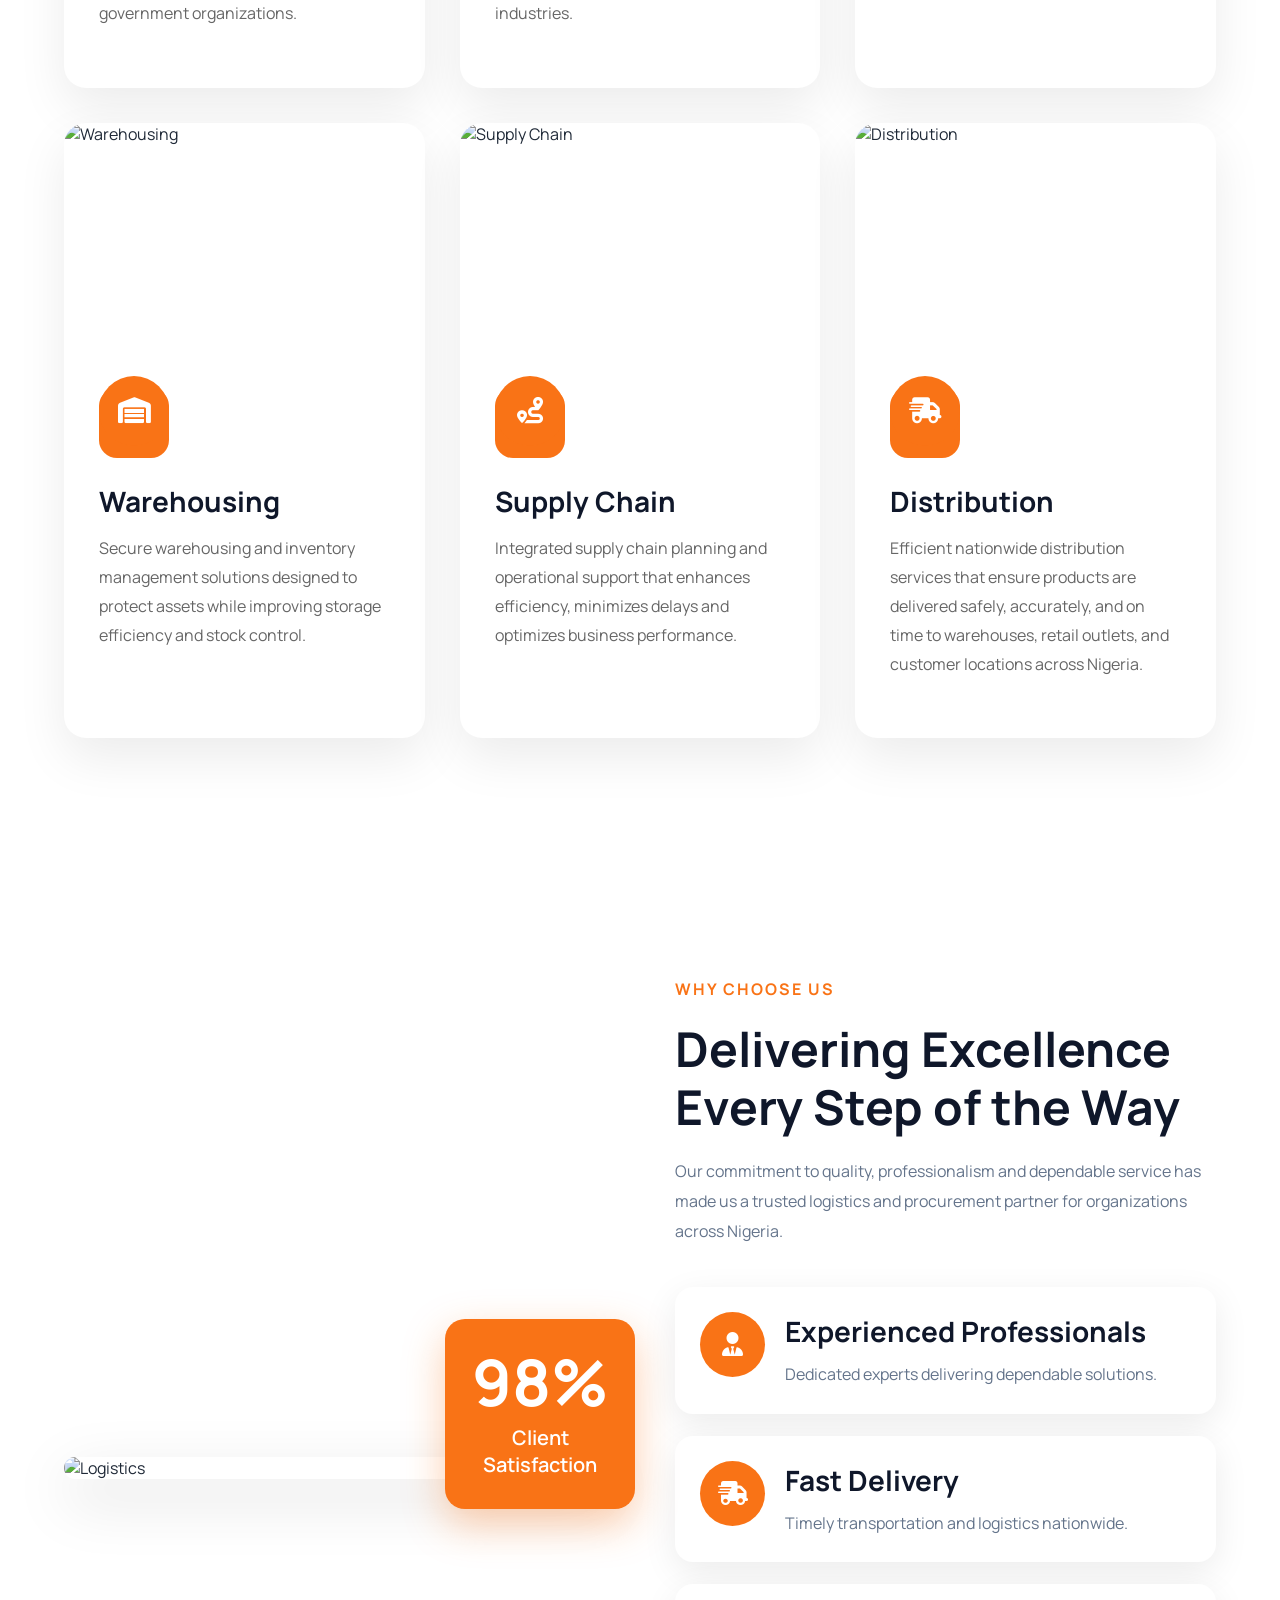
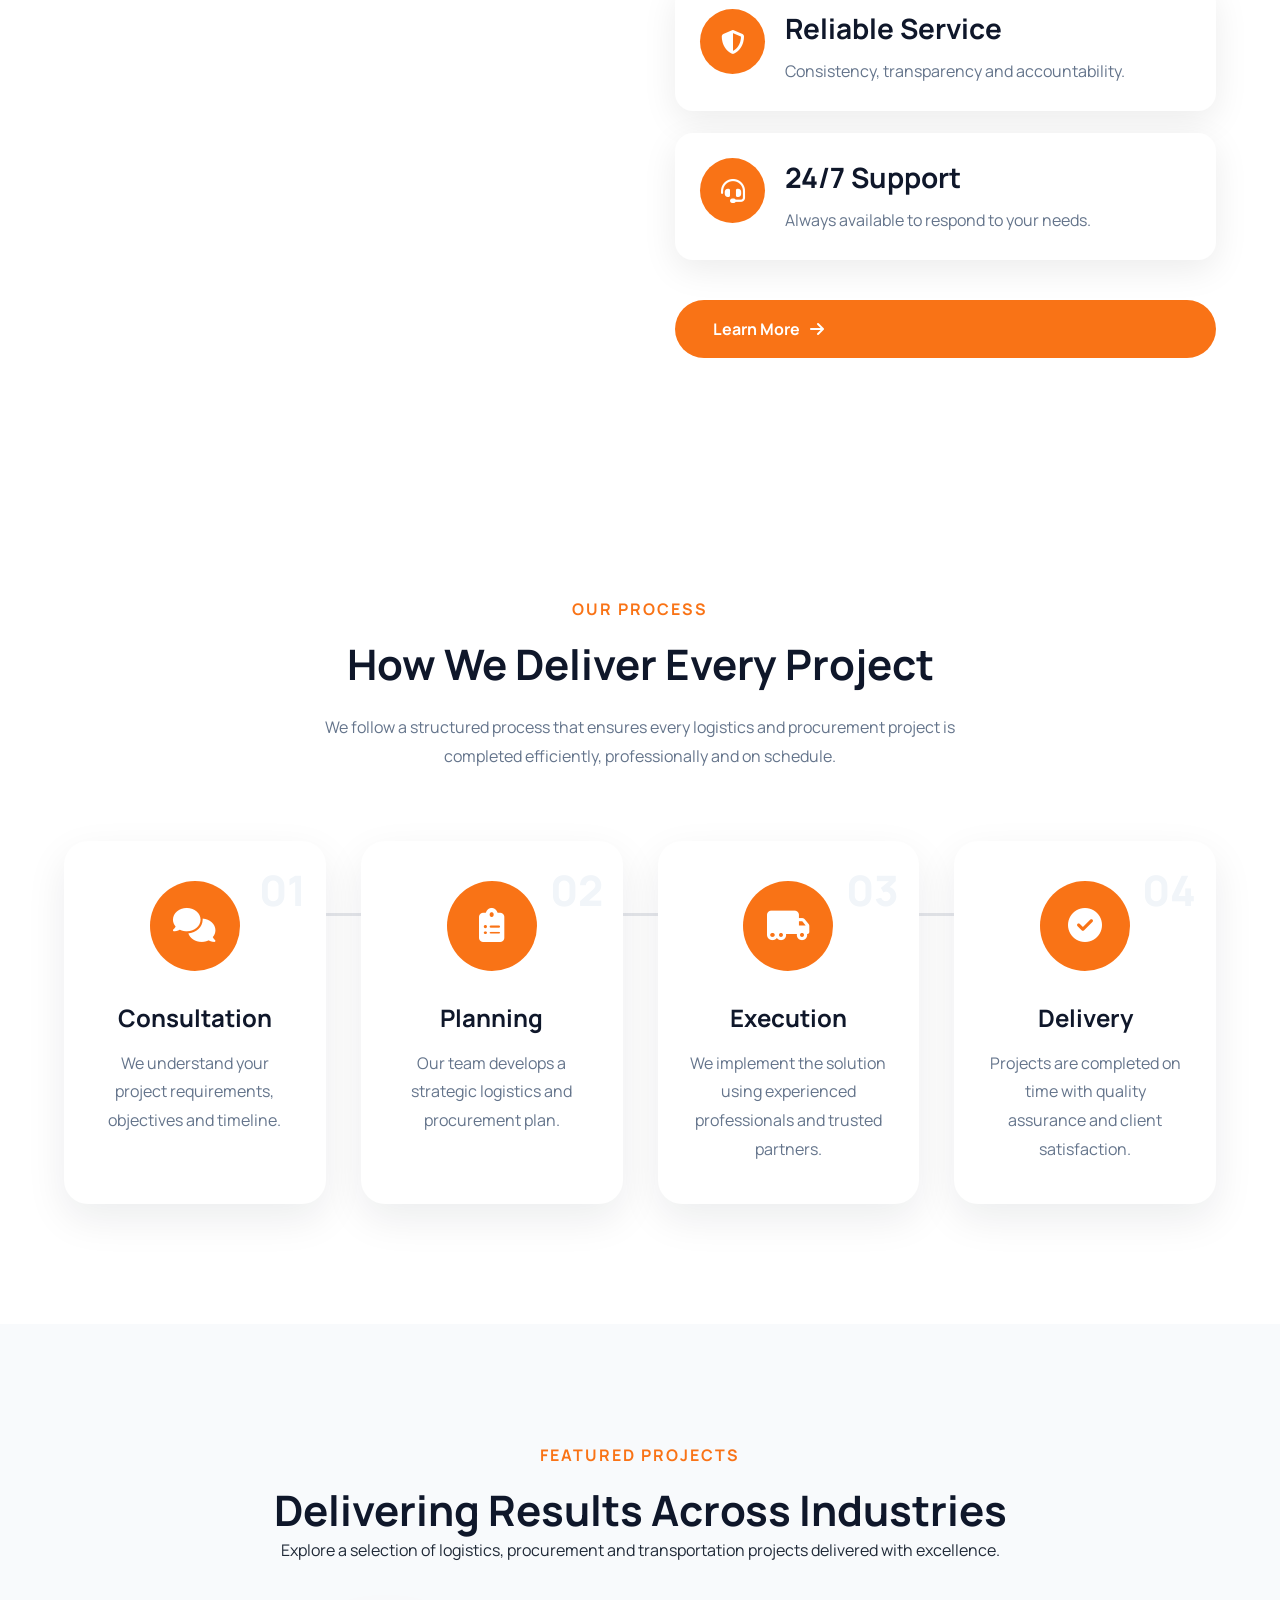
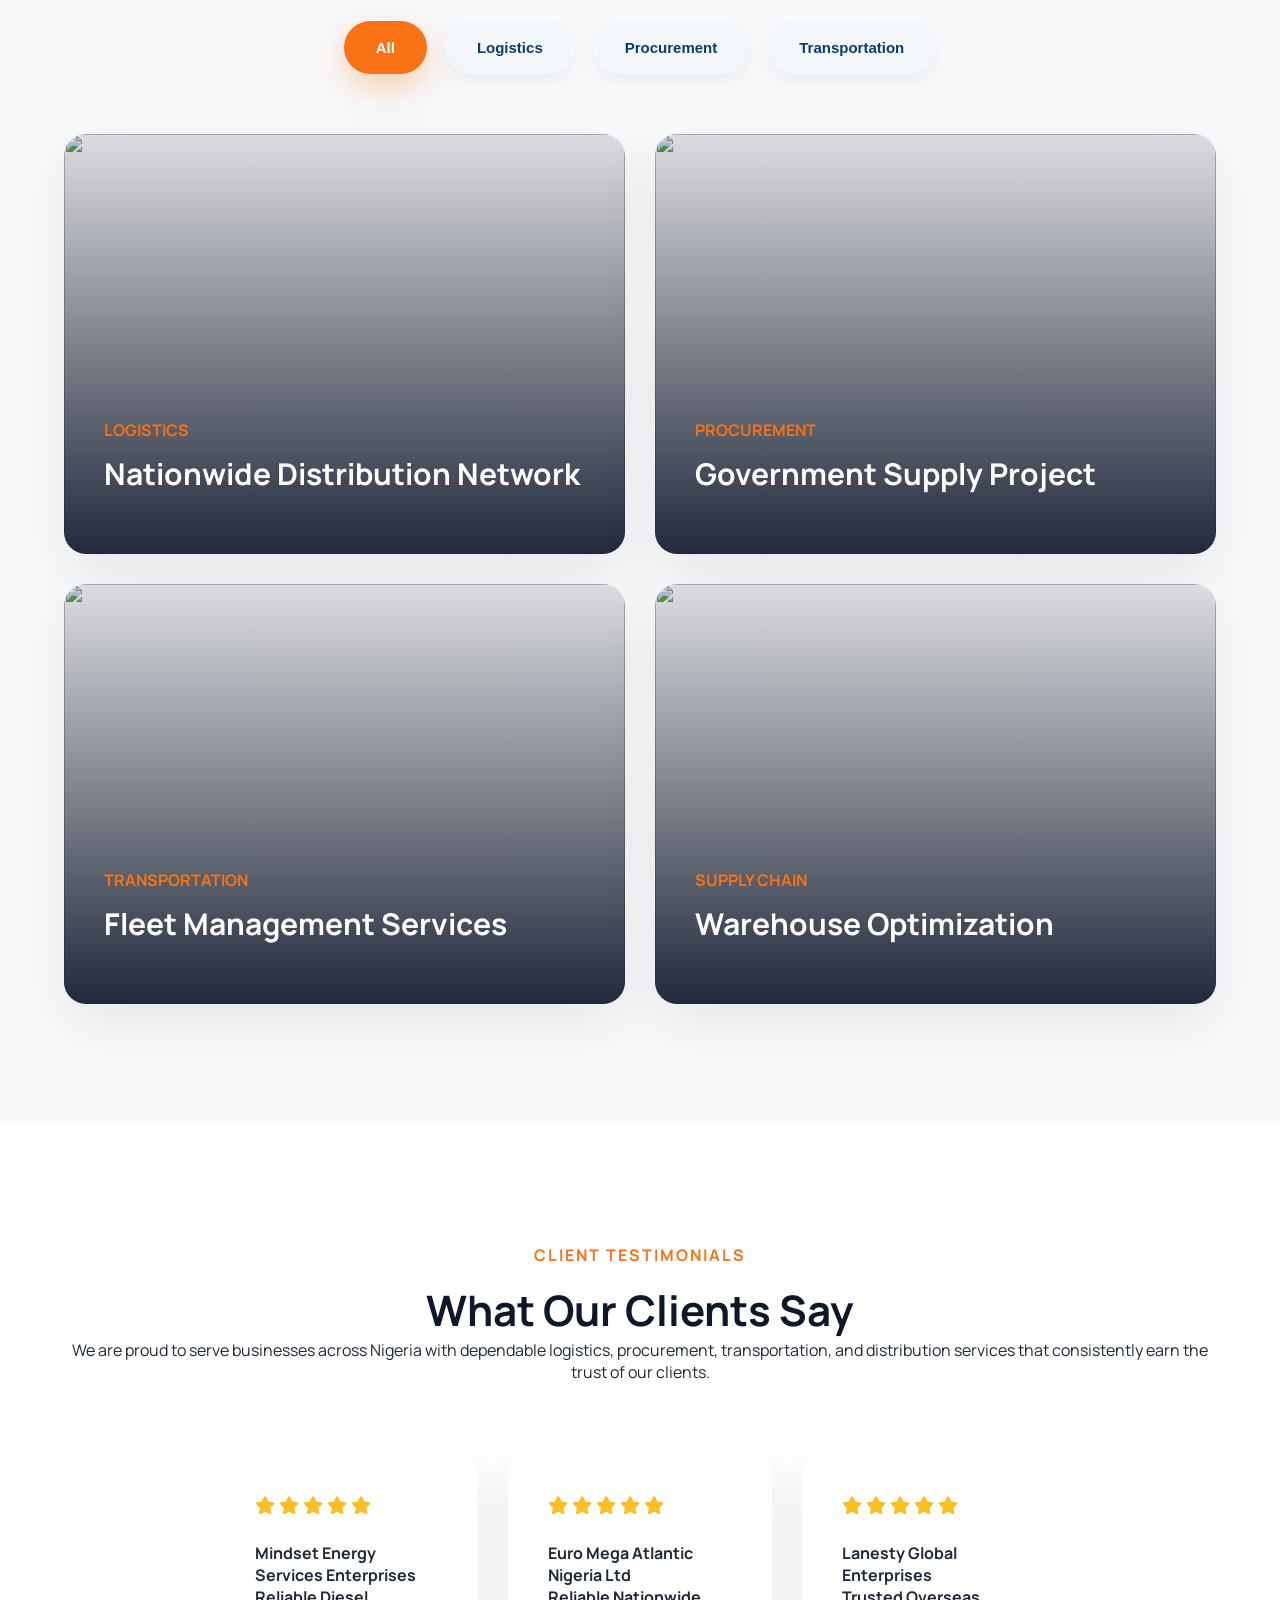
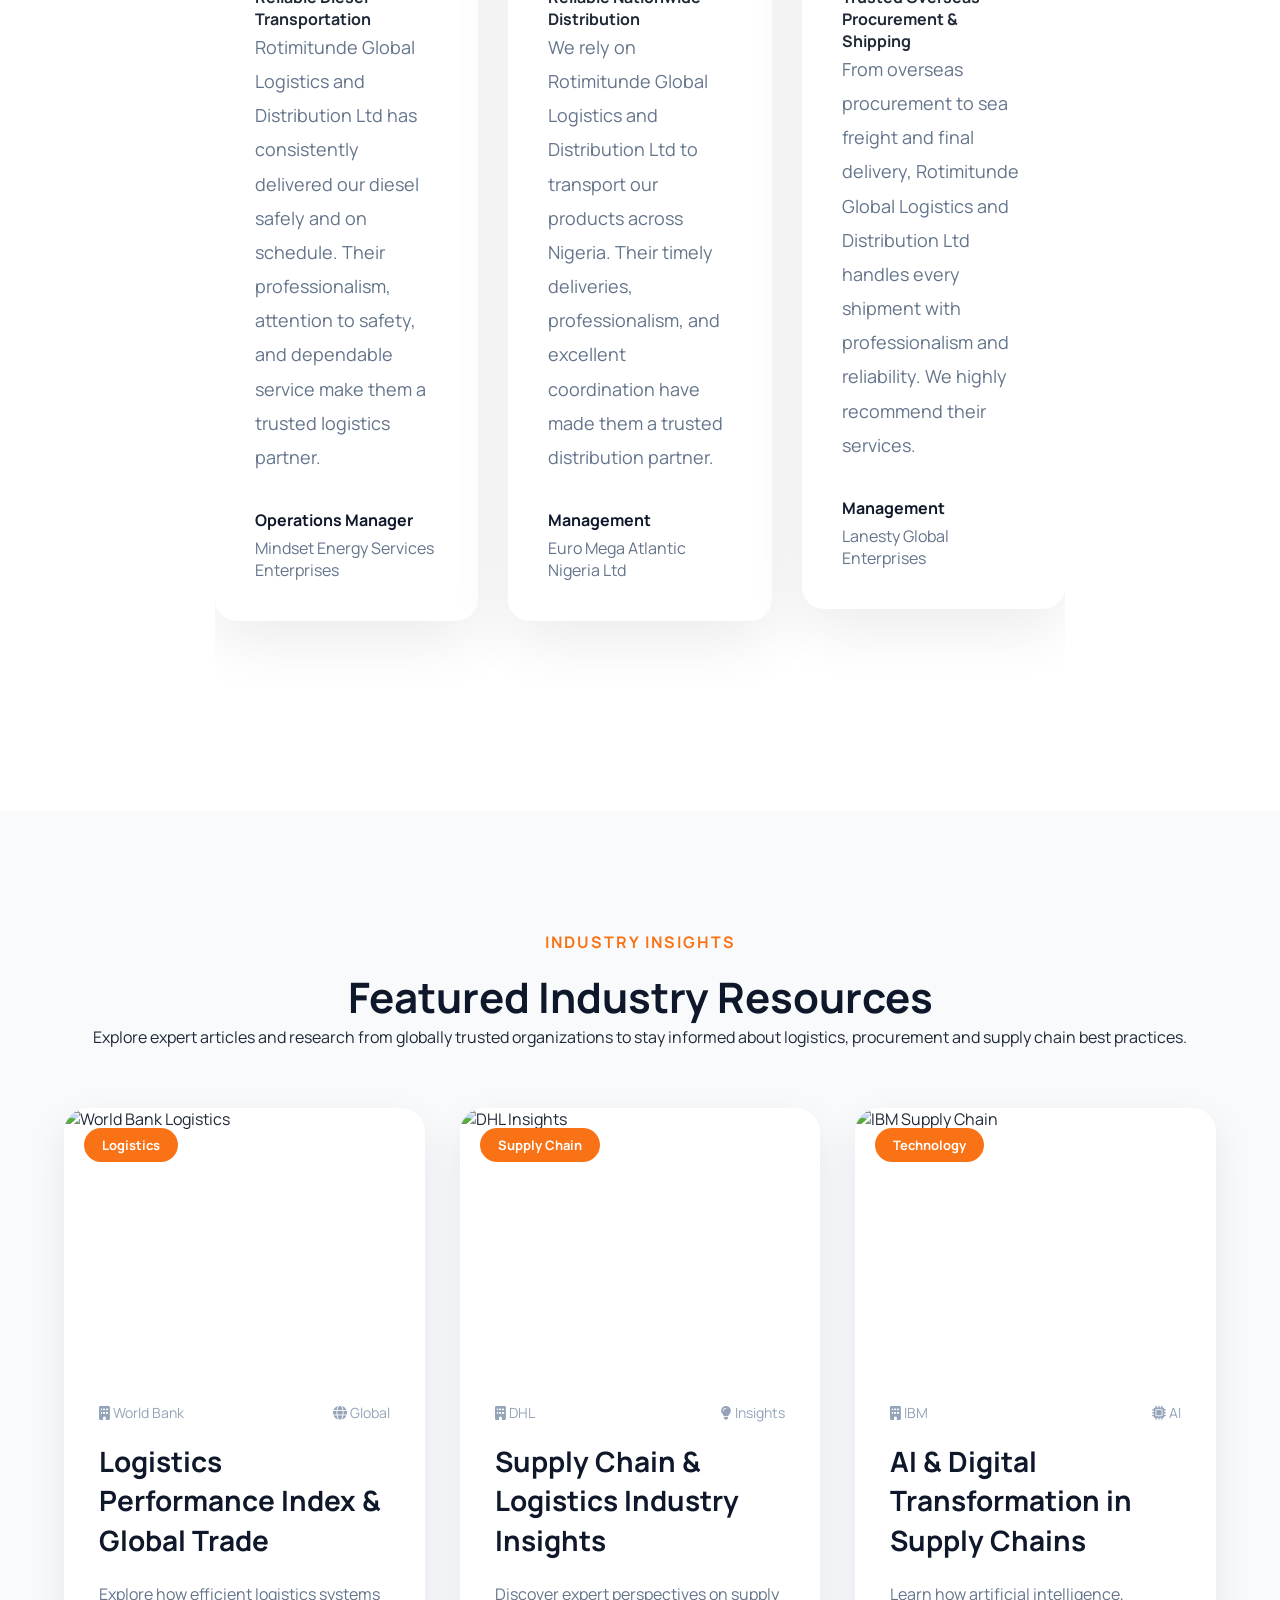
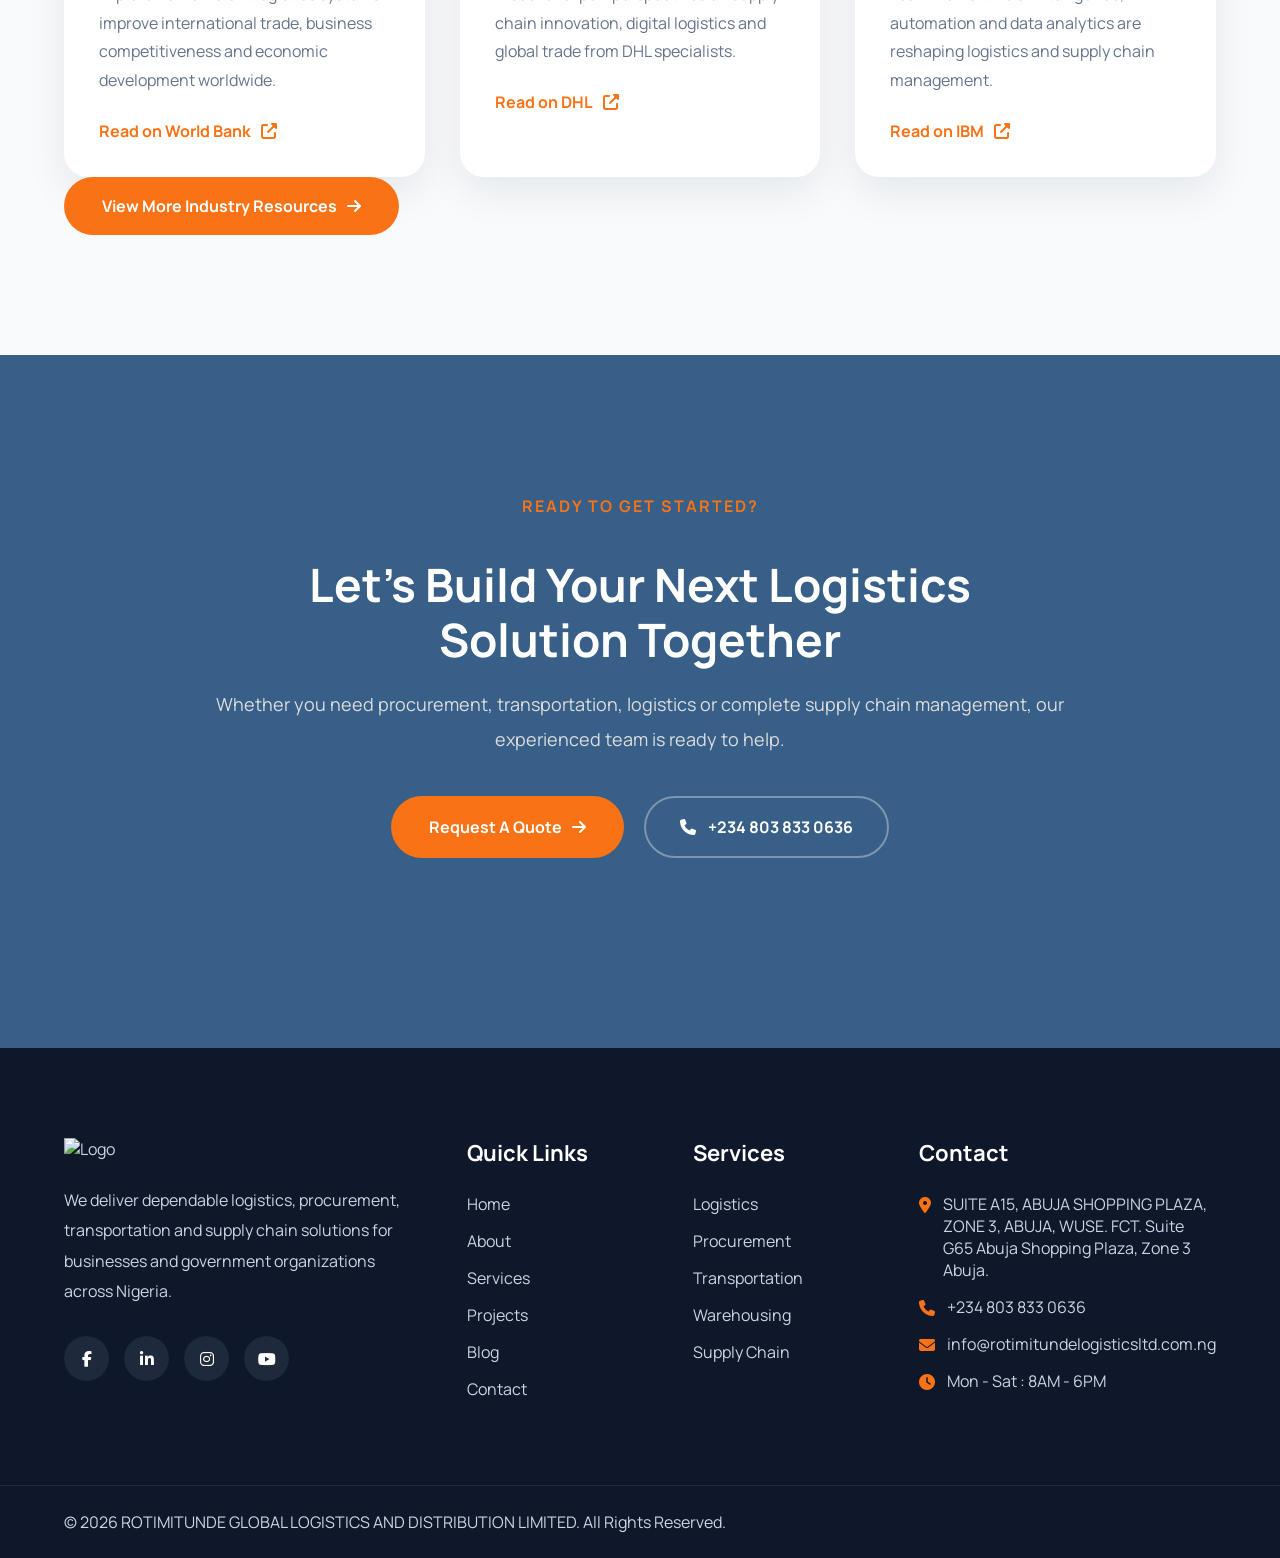
==== commit 7db1ba4d: "8th change" ====
--- a/index.html
+++ b/index.html
@@ -67,16 +67,17 @@
 
             <div class="topbar-left">
 
-                <a href="#">
-
-                    <i class="fas fa-location-dot"></i>
-
-                    SUITE A15, ABUJA SHOPPING PLAZA, 
-                        ZONE 3, ABUJA, 
-                        WUSE. FCT.
-
-
-                </a>
+                <a href="https://www.google.com/maps?q=Suite+A15,+Abuja+Shopping+Mall,+8+Maputo+Street,+Wuse,+Abuja,+FCT&ll=9.06046228849877,7.468965448595093&z=17"
+                target="_blank"
+                rel="noopener noreferrer">
+             
+                 <i class="fas fa-location-dot"></i>
+             
+                 SUITE A15, ABUJA SHOPPING PLAZA,
+                 ZONE 3, ABUJA,
+                 WUSE. FCT.
+             
+             </a>
 
                 <a href="tel:+2348068363846">
 
@@ -156,11 +157,11 @@
 
                 <div class="header-buttons">
 
-                    <button class="search">
+                    <!-- <button class="search">
 
                         <i class="fas fa-search"></i>
 
-                    </button>
+                    </button> -->
 
                     <a href="contact.html#contact-form" class="quote">
 
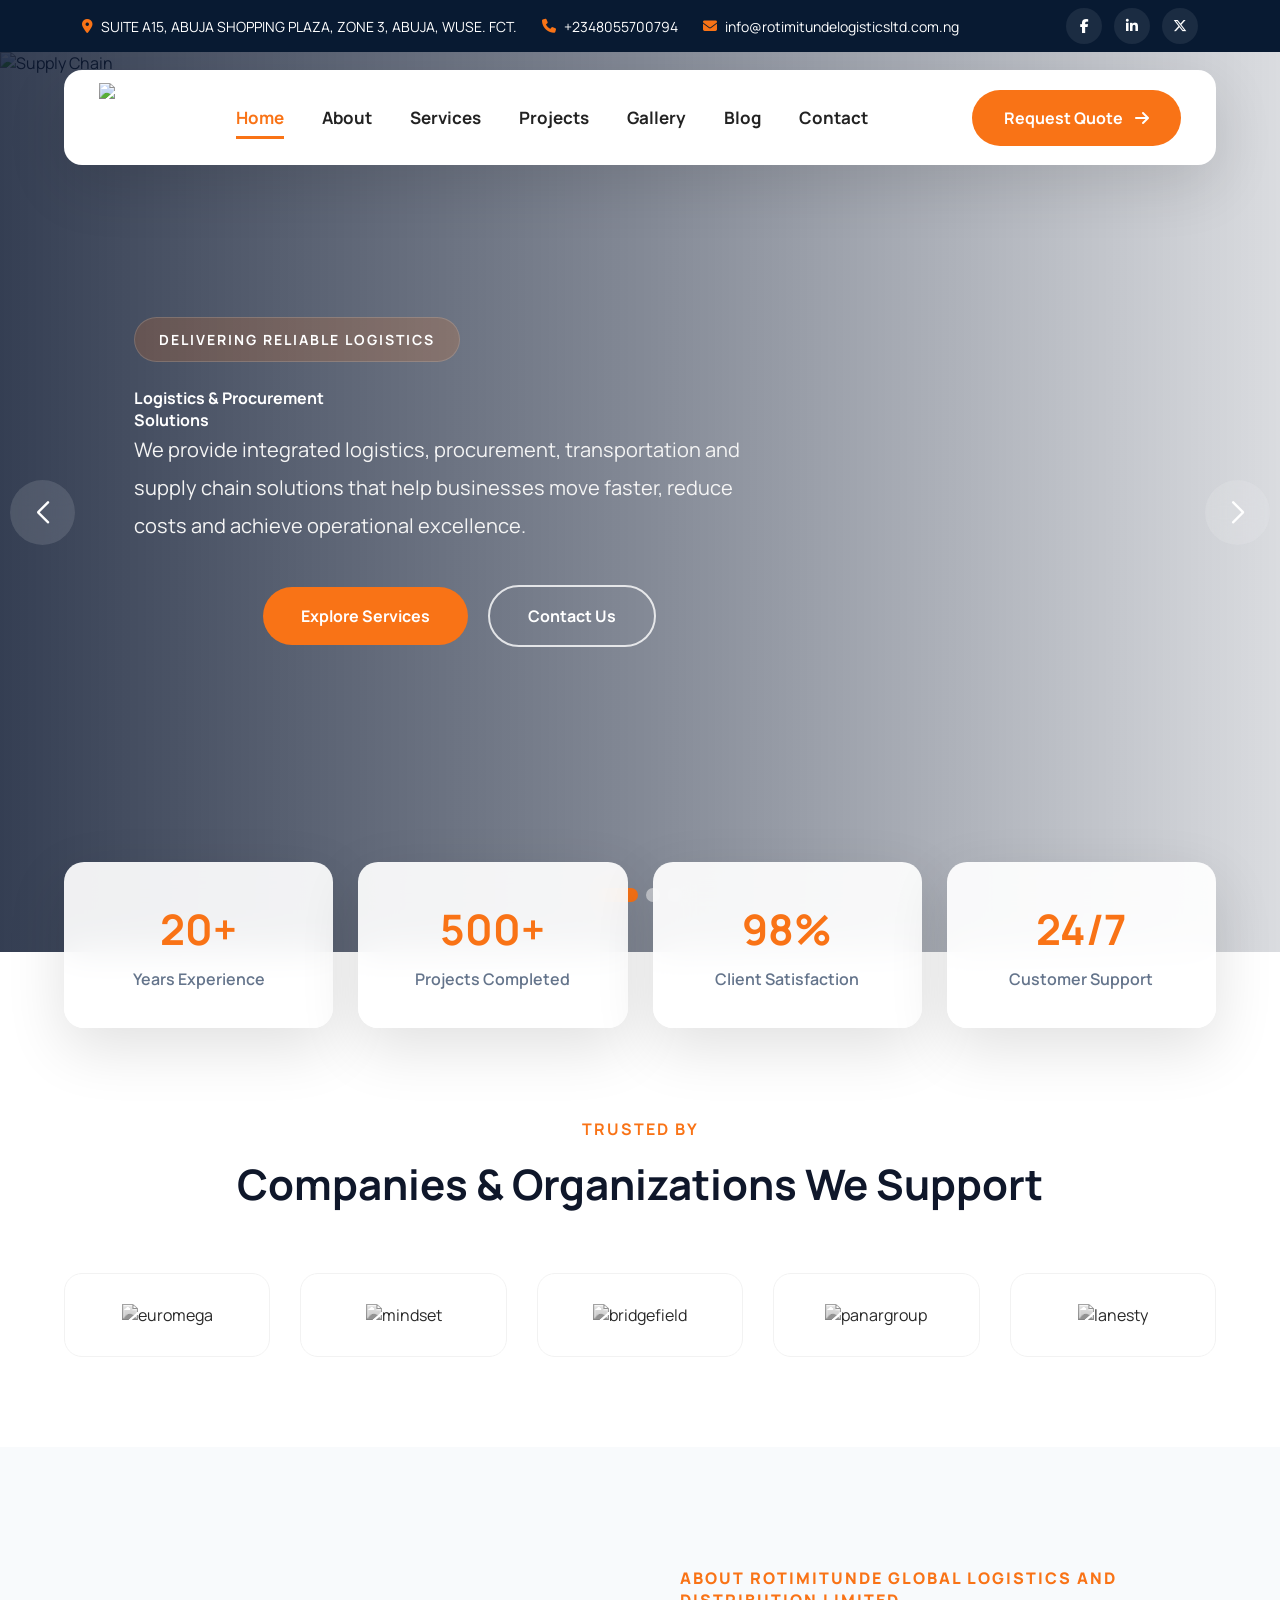
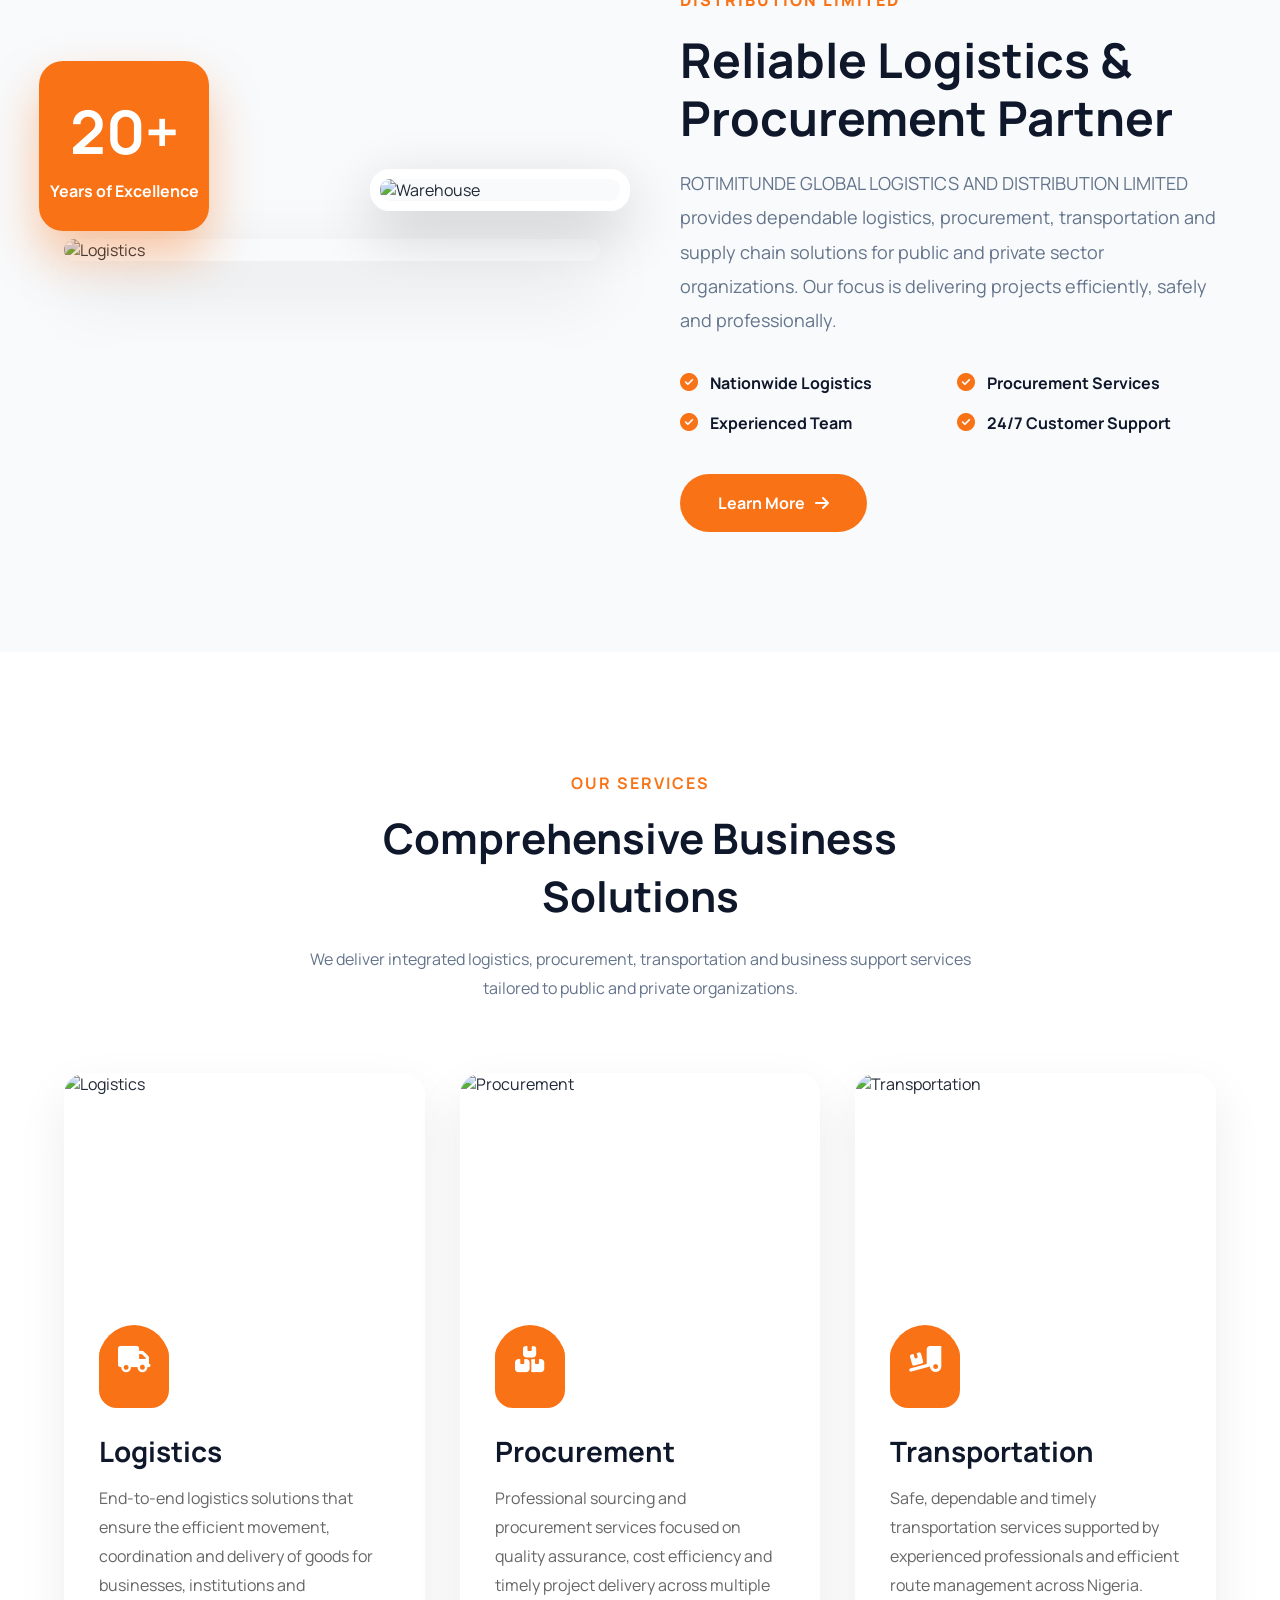
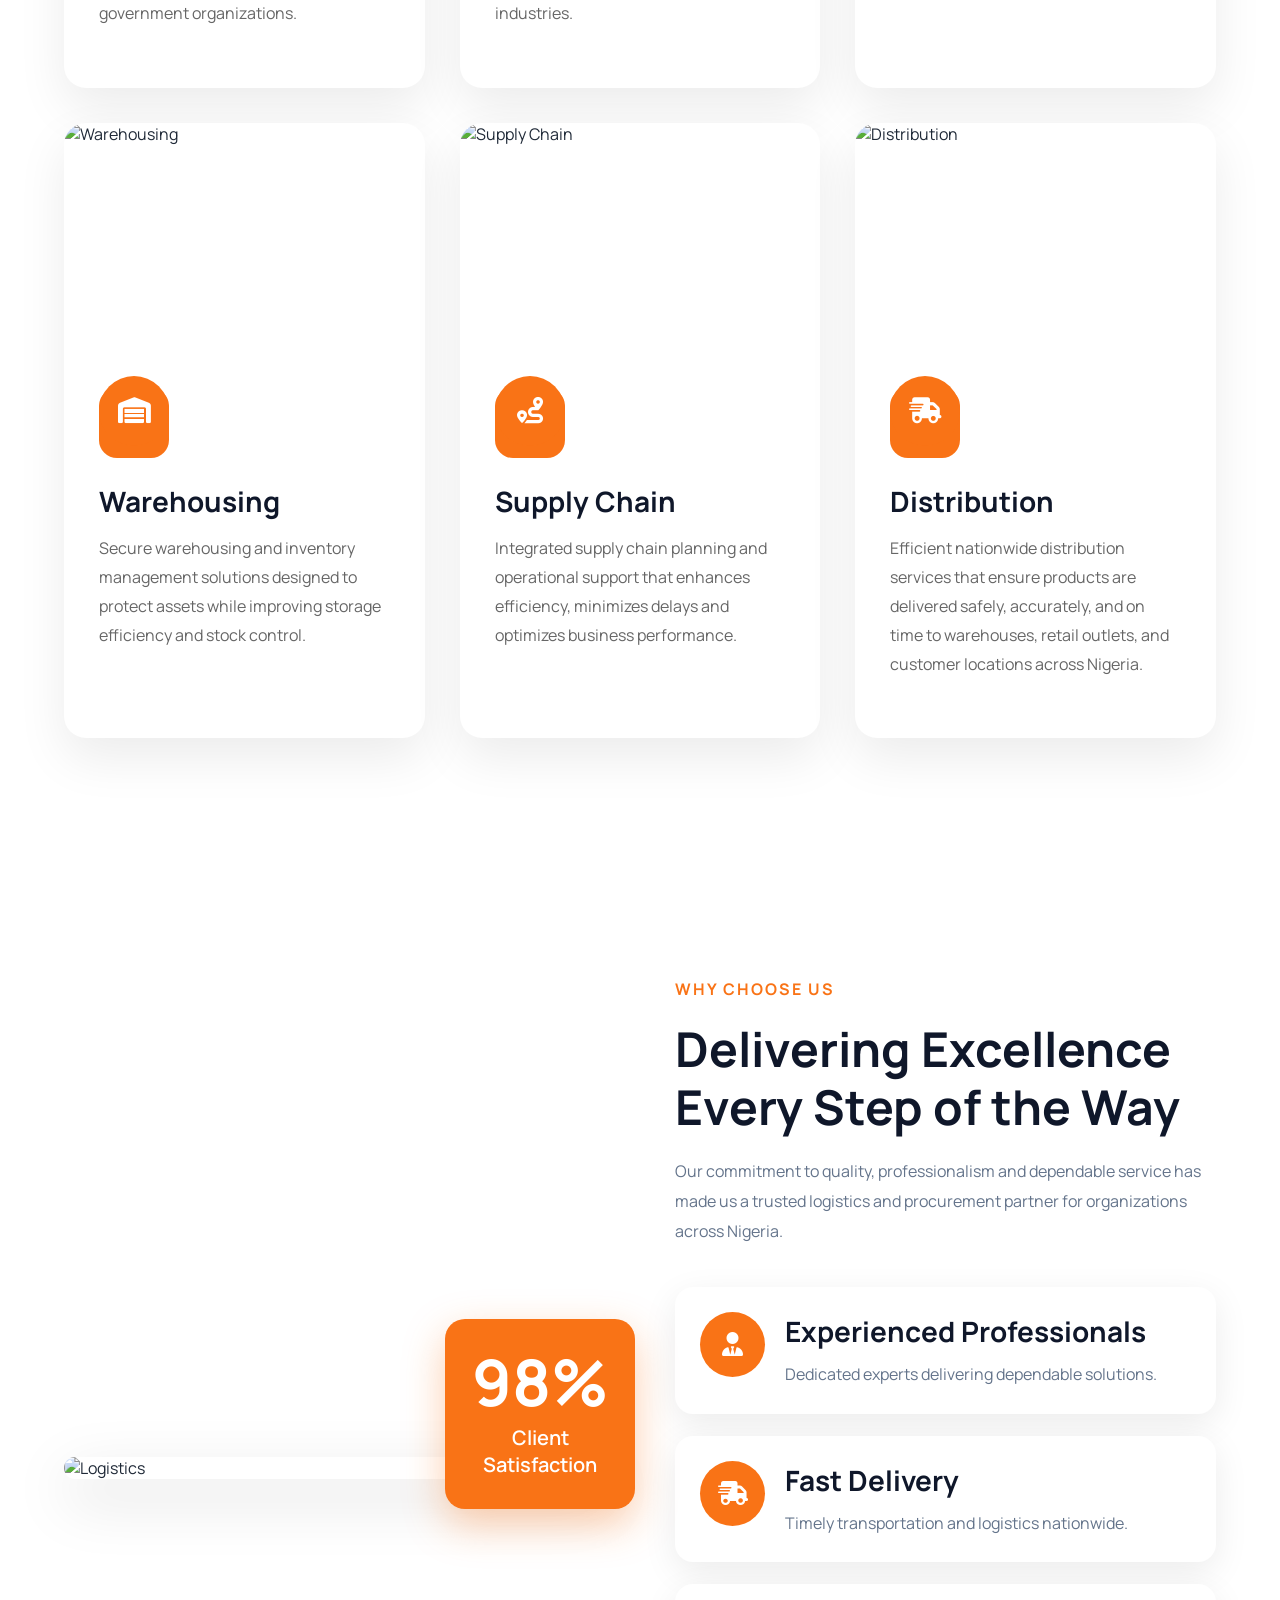
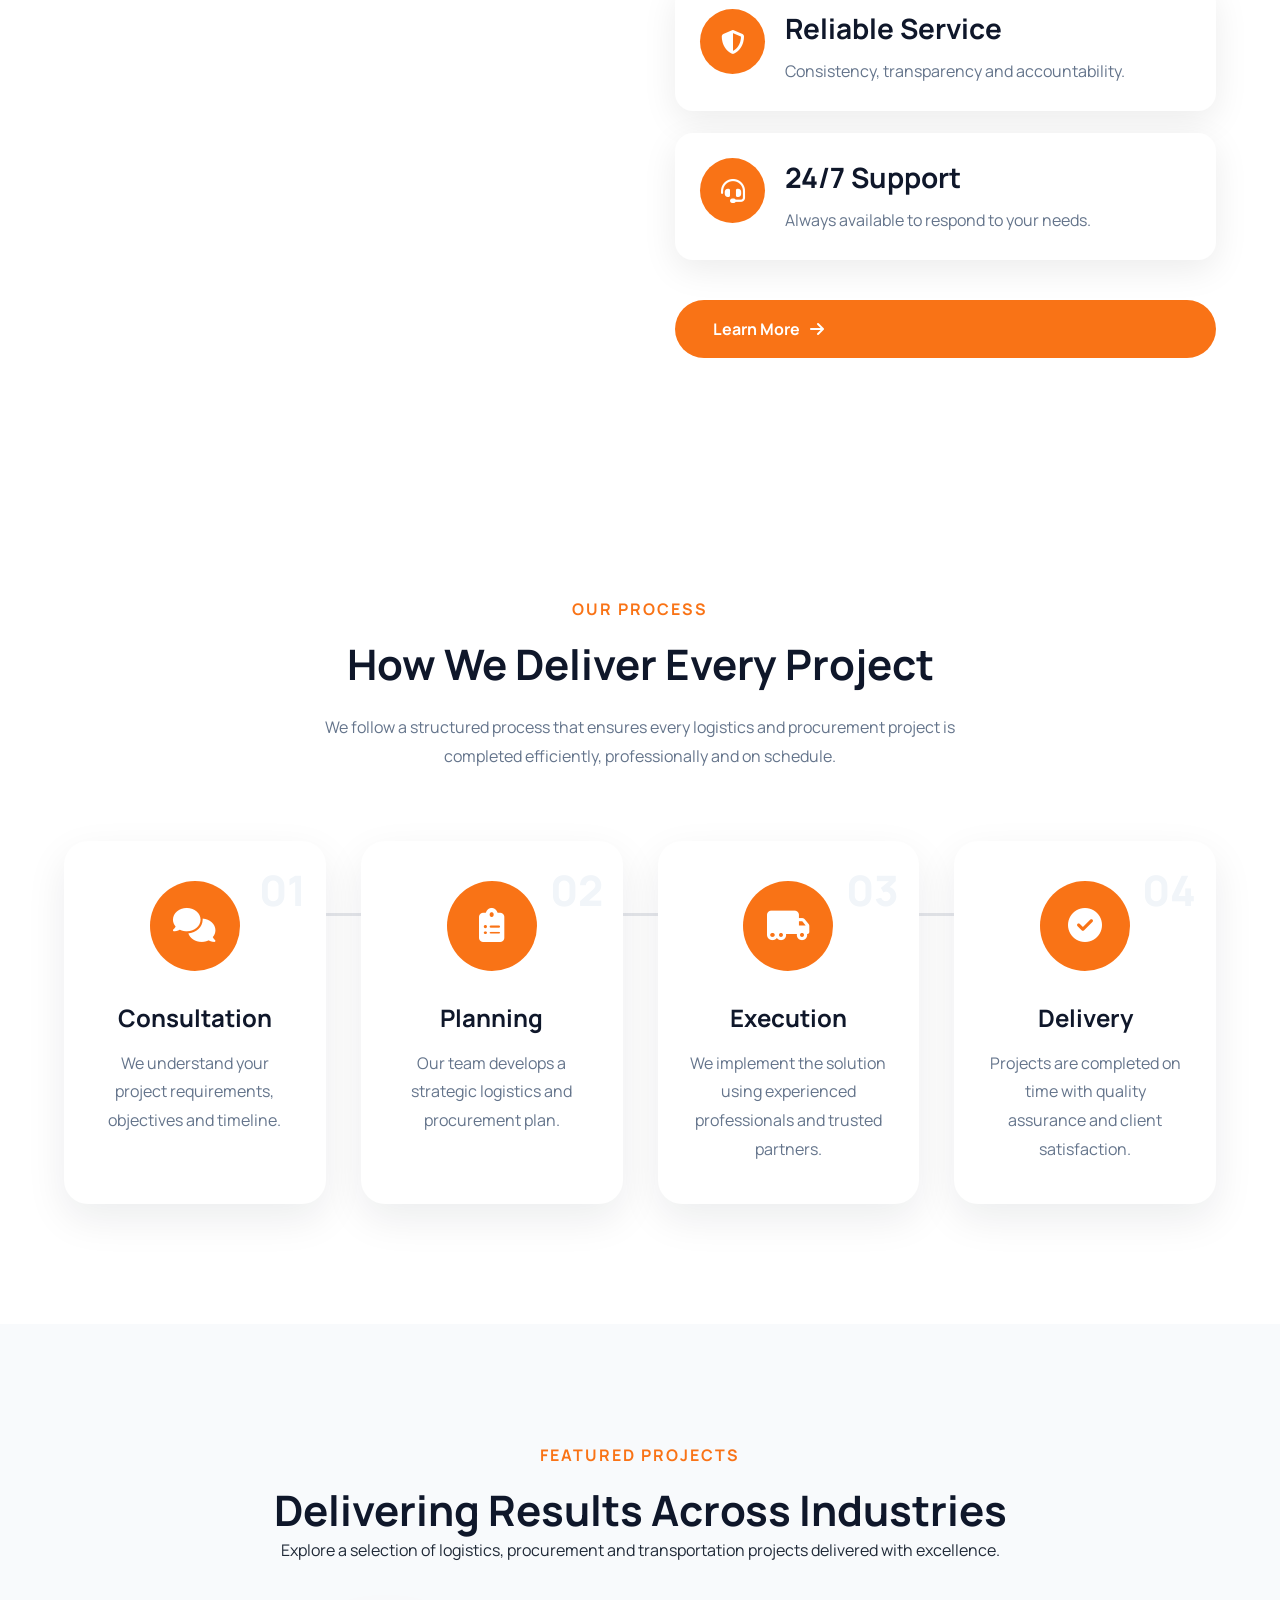
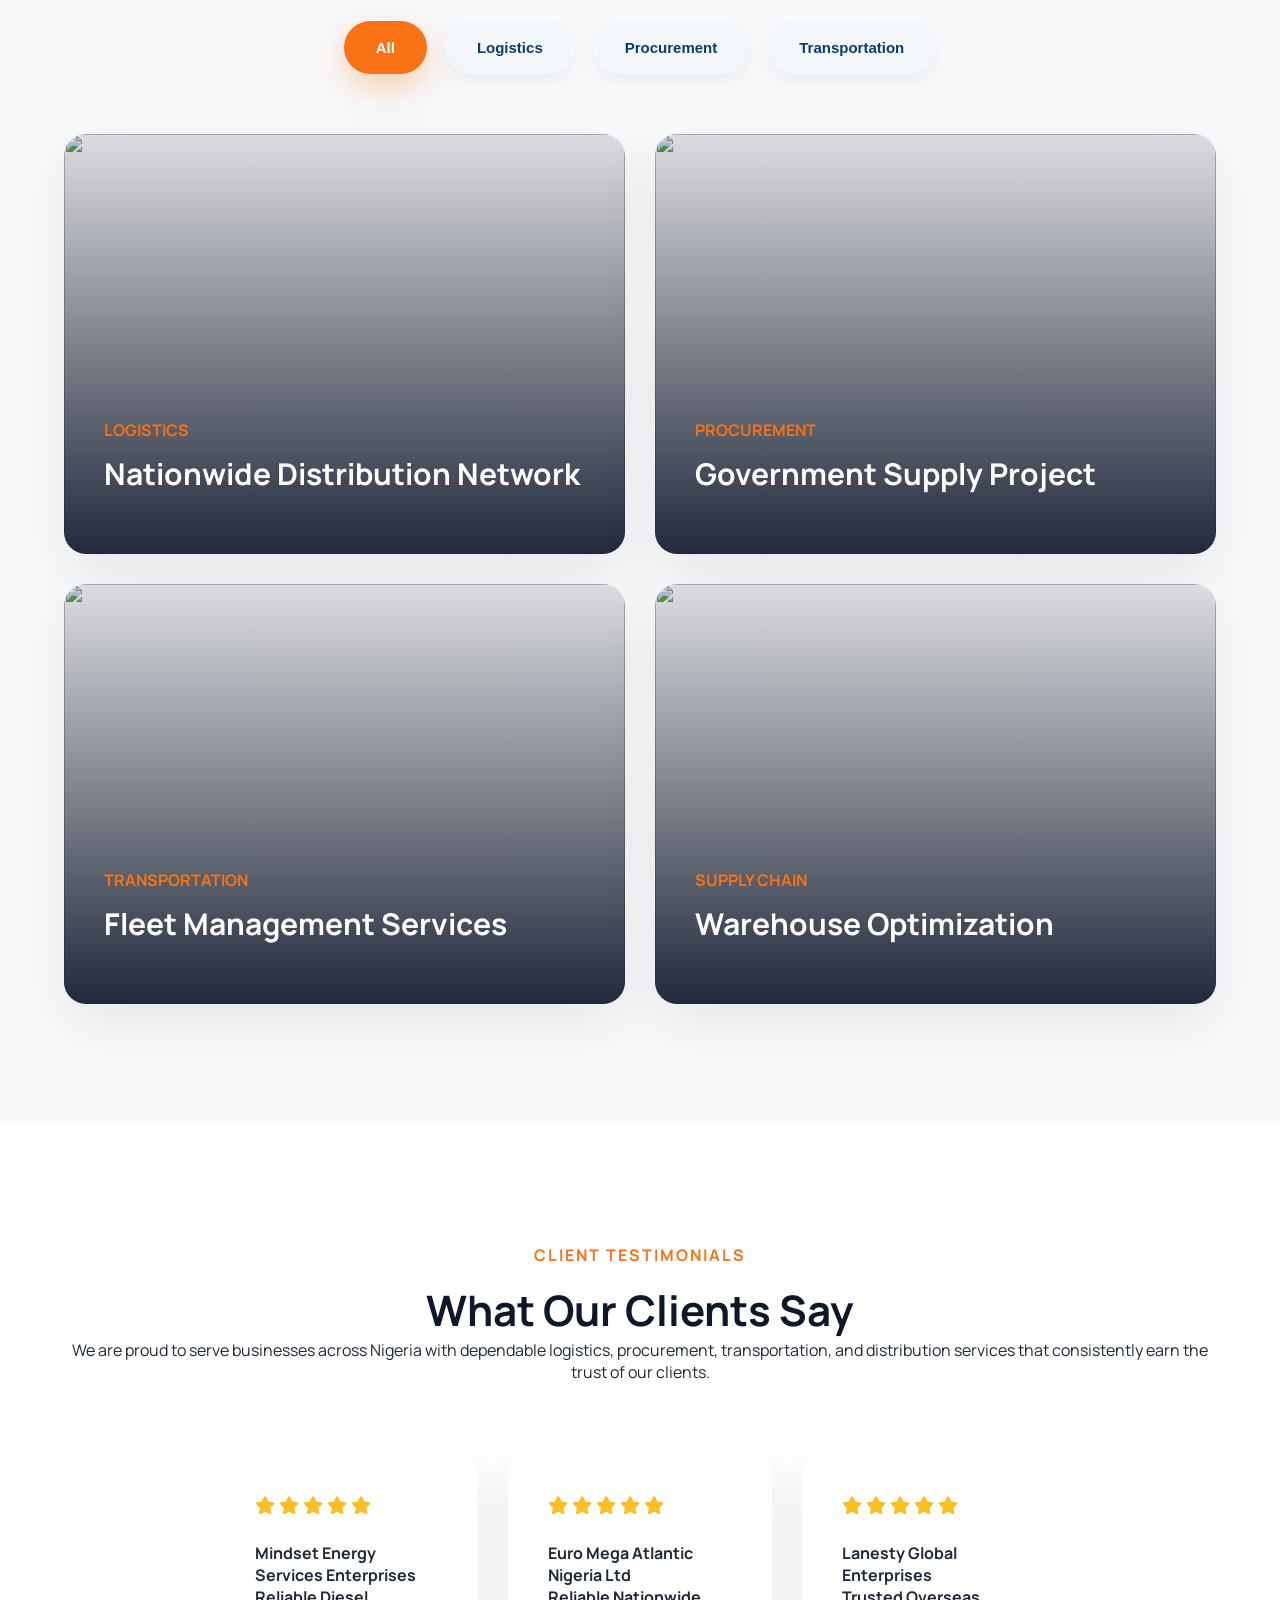
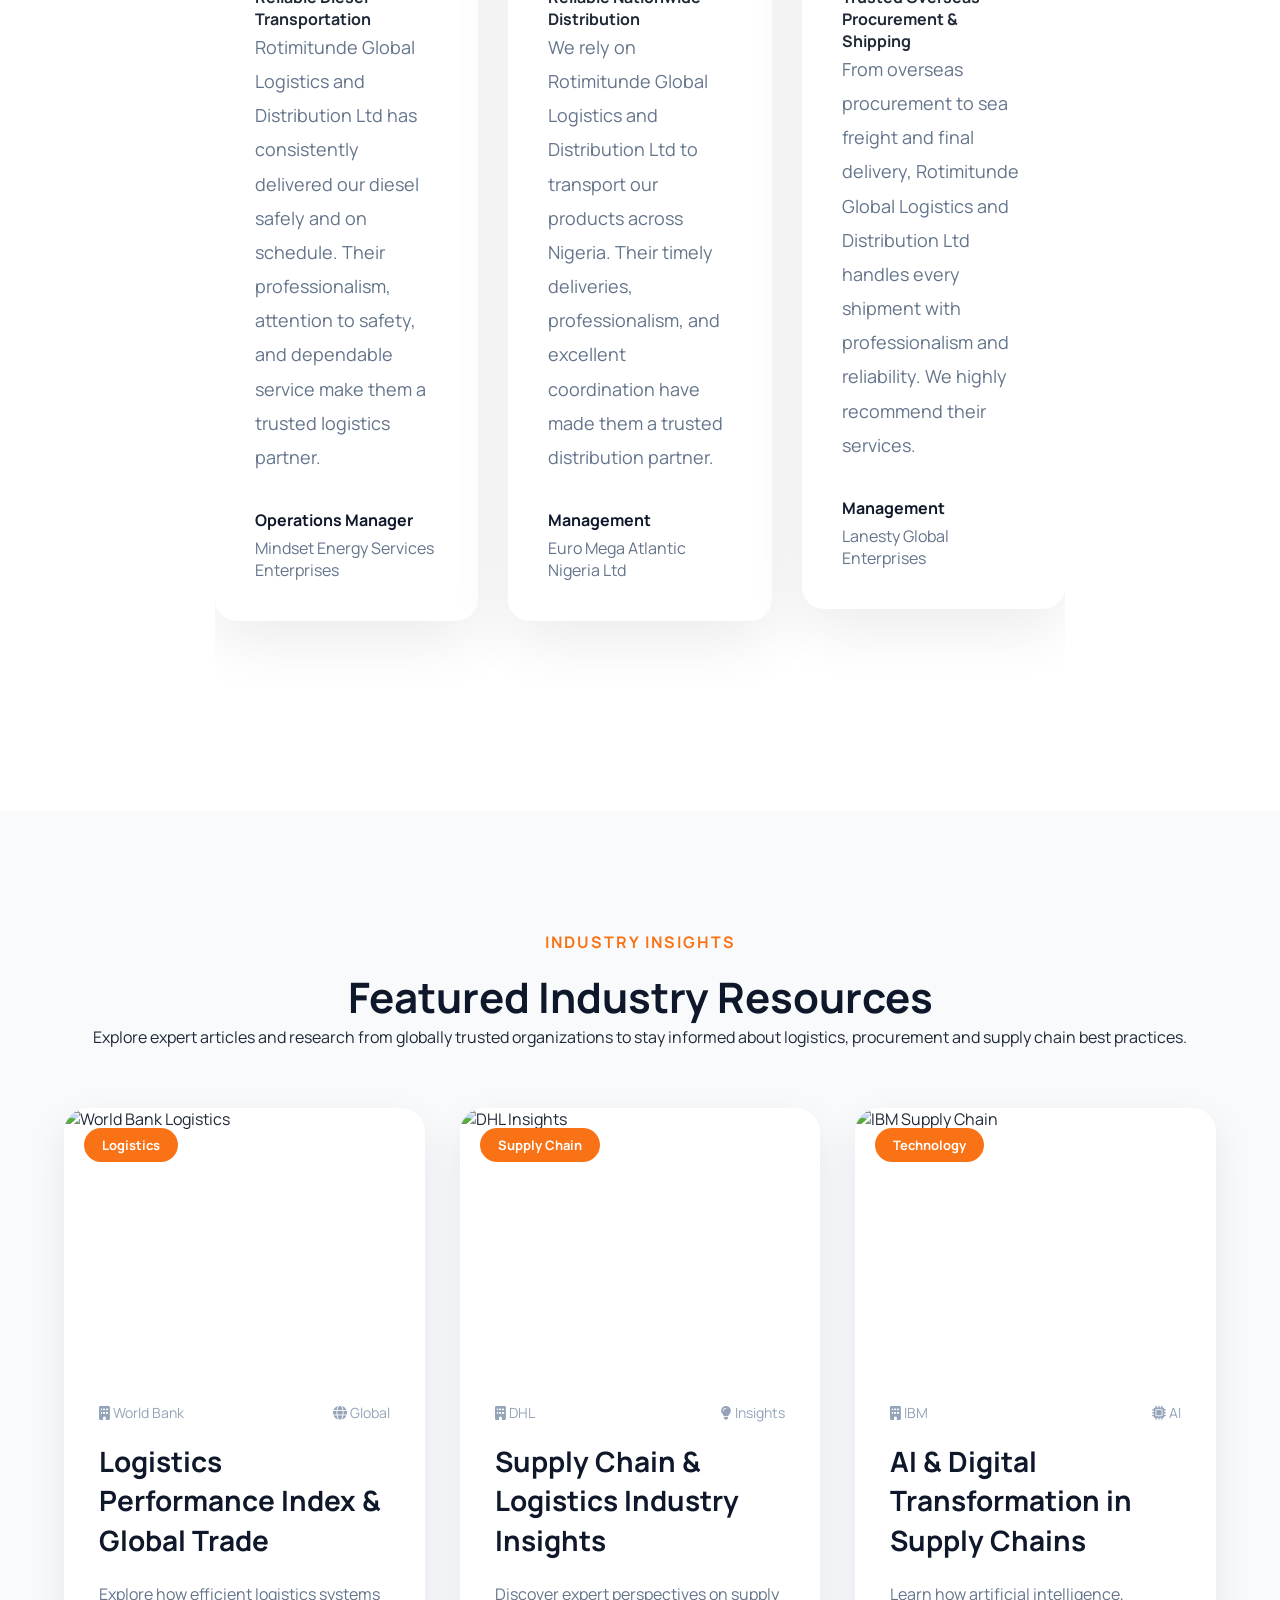
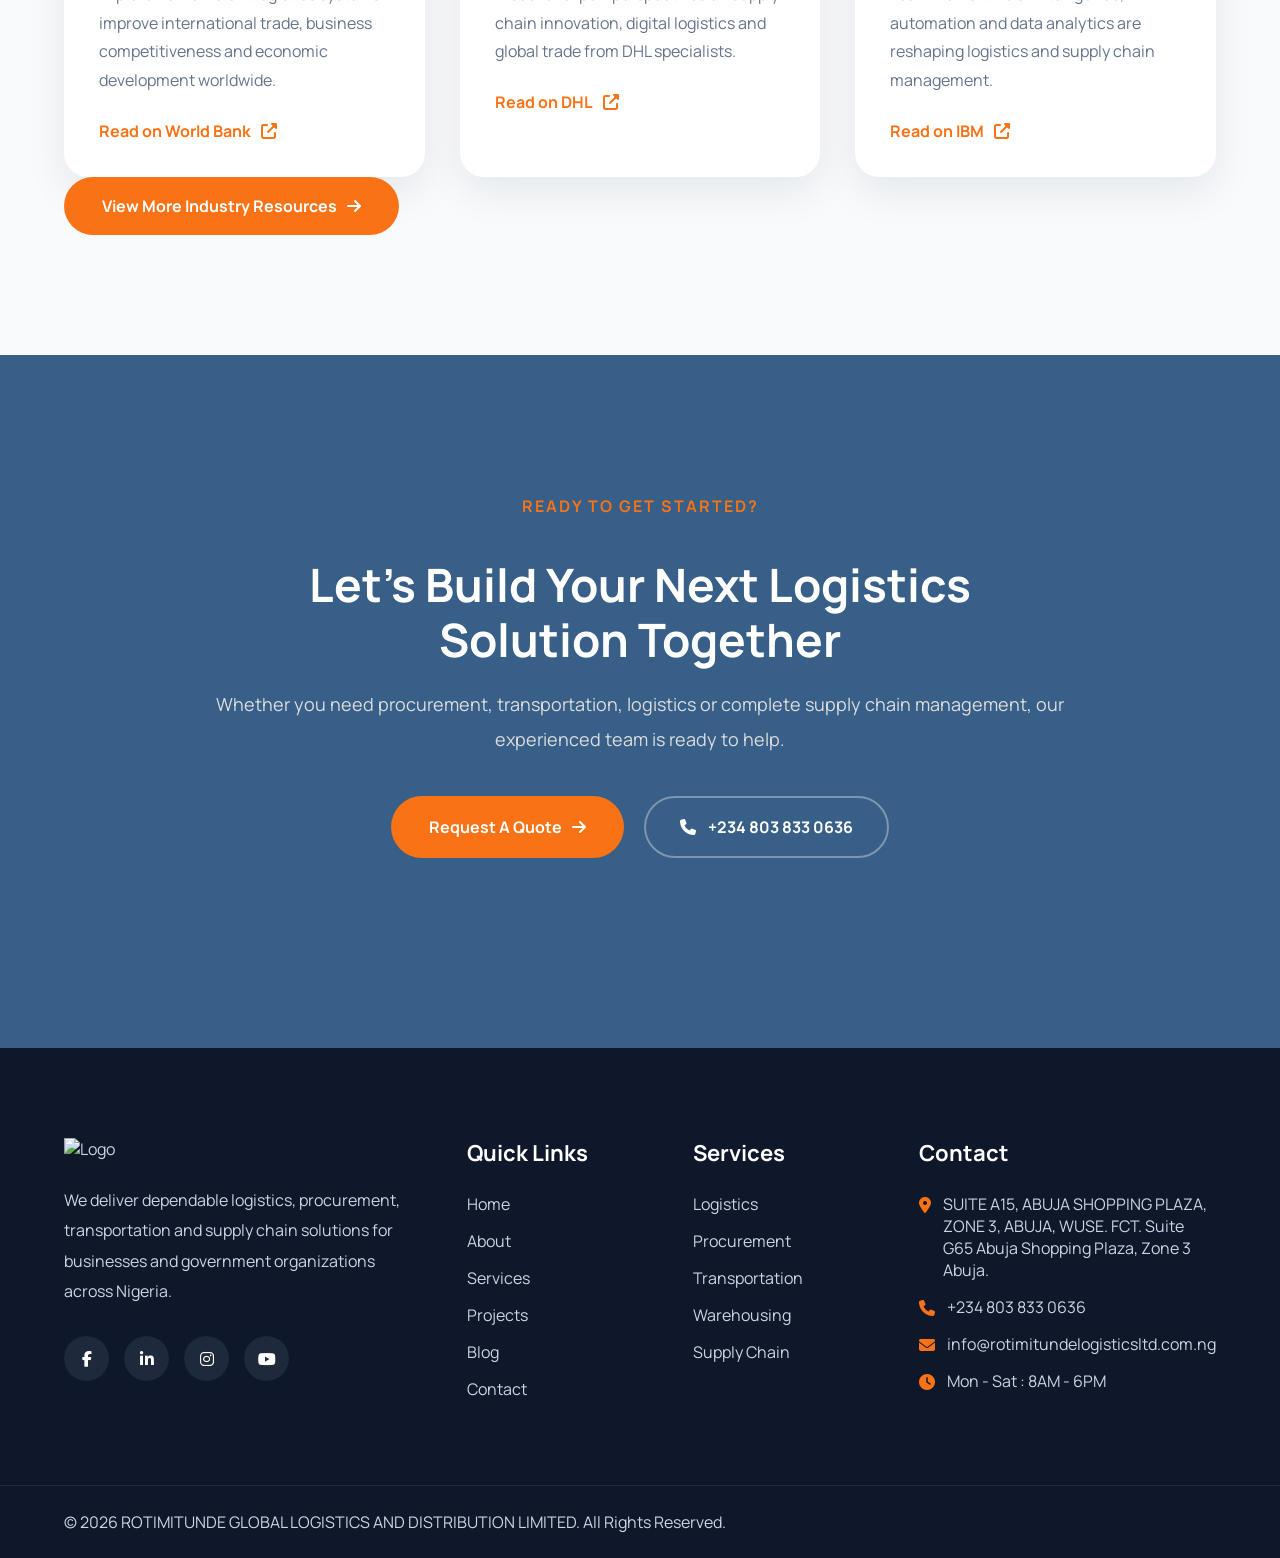
==== commit 32b2cf0f: "8th change" ====
--- a/index.html
+++ b/index.html
@@ -99,13 +99,19 @@
 
             <div class="topbar-right">
 
-                <a href="#"><i class="fab fa-facebook-f"></i></a>
-
-                <a href="#"><i class="fab fa-linkedin-in"></i></a>
-
+                <a href="https://web.facebook.com/das4sam" target="_blank"><i class="fab fa-facebook-f"></i></a>
+
+                <a href="https://www.linkedin.com/in/samuel-tunde-emmanuel-574033144/" target="_blank"><i class="fab fa-linkedin-in"></i></a>
+
+                <a href="https://x.com/I_Am_Das_Sa5m"
+                    target="_blank"
+                    rel="noopener noreferrer">
+                        <i class="fab fa-x-twitter"></i>
+                    </a>
+<!-- 
                 <a href="#"><i class="fab fa-instagram"></i></a>
 
-                <a href="#"><i class="fab fa-youtube"></i></a>
+                <a href="#"><i class="fab fa-youtube"></i></a> -->
 
             </div>
 
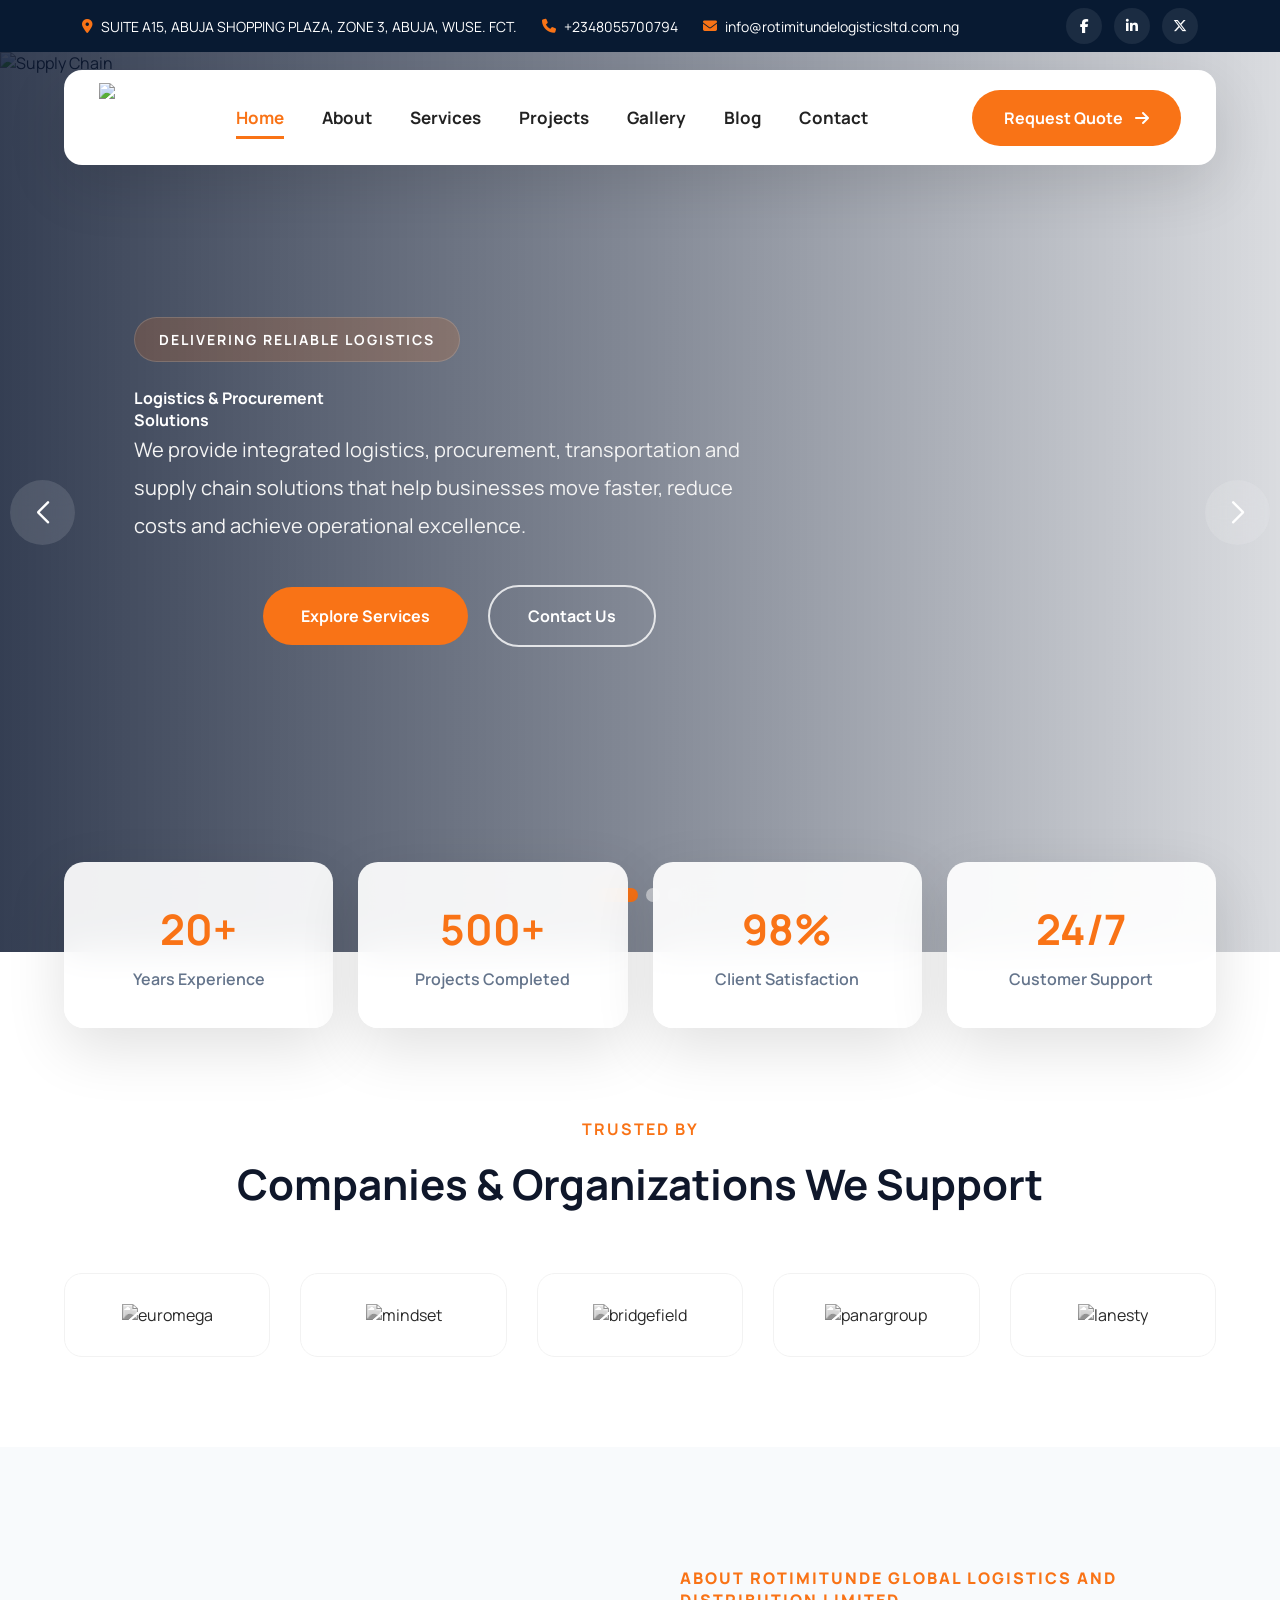
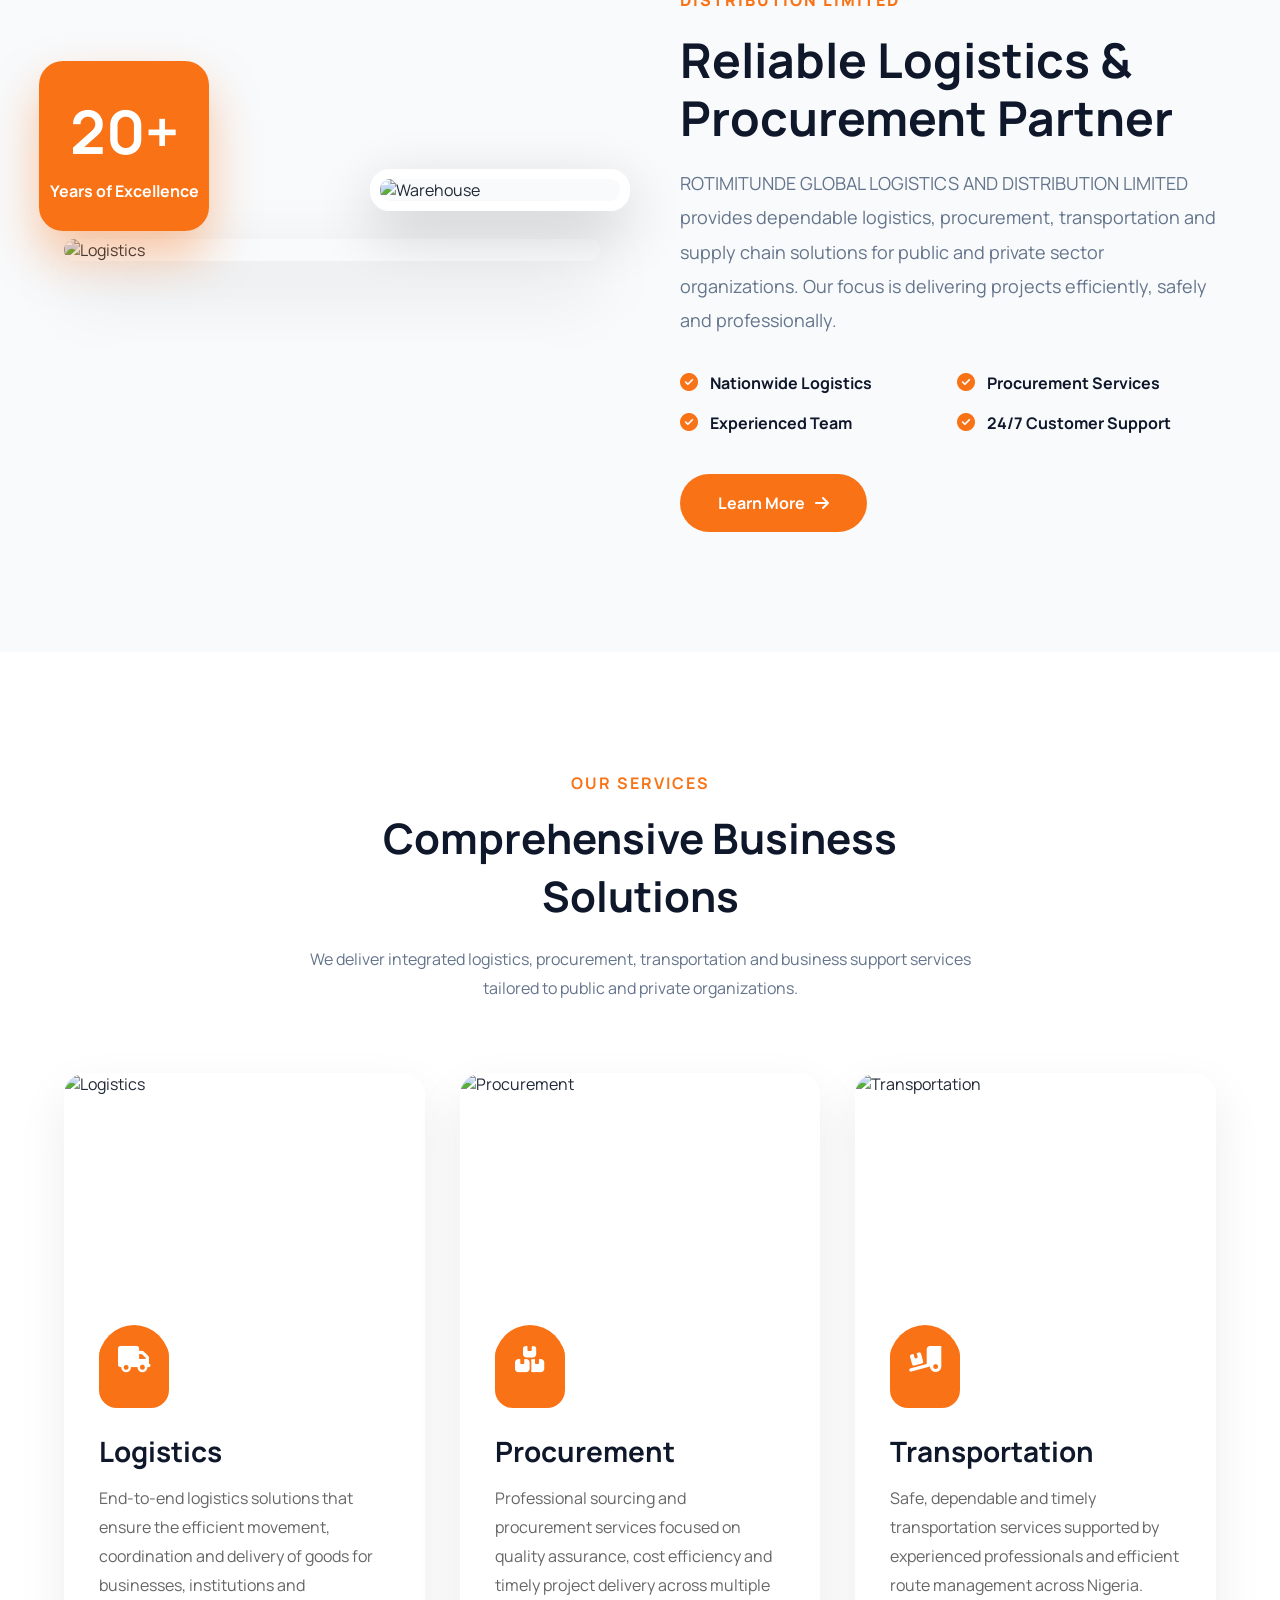
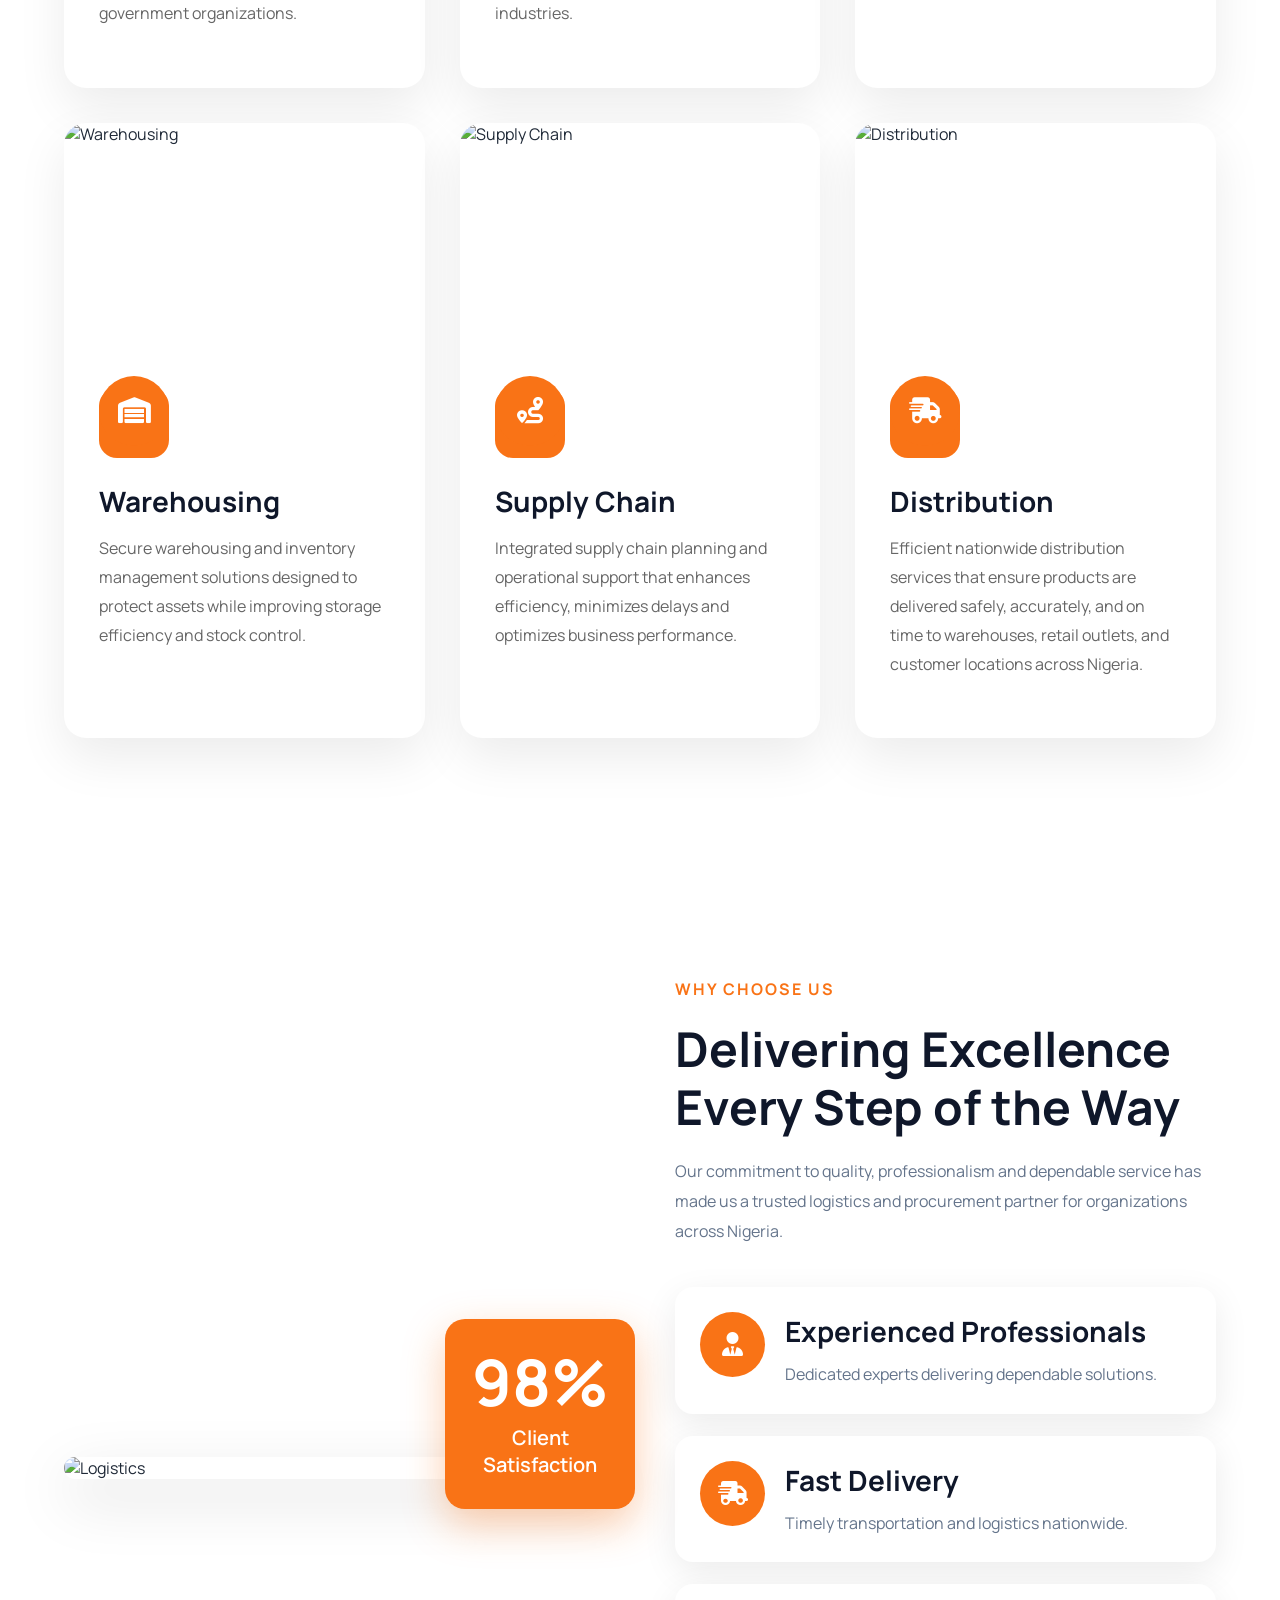
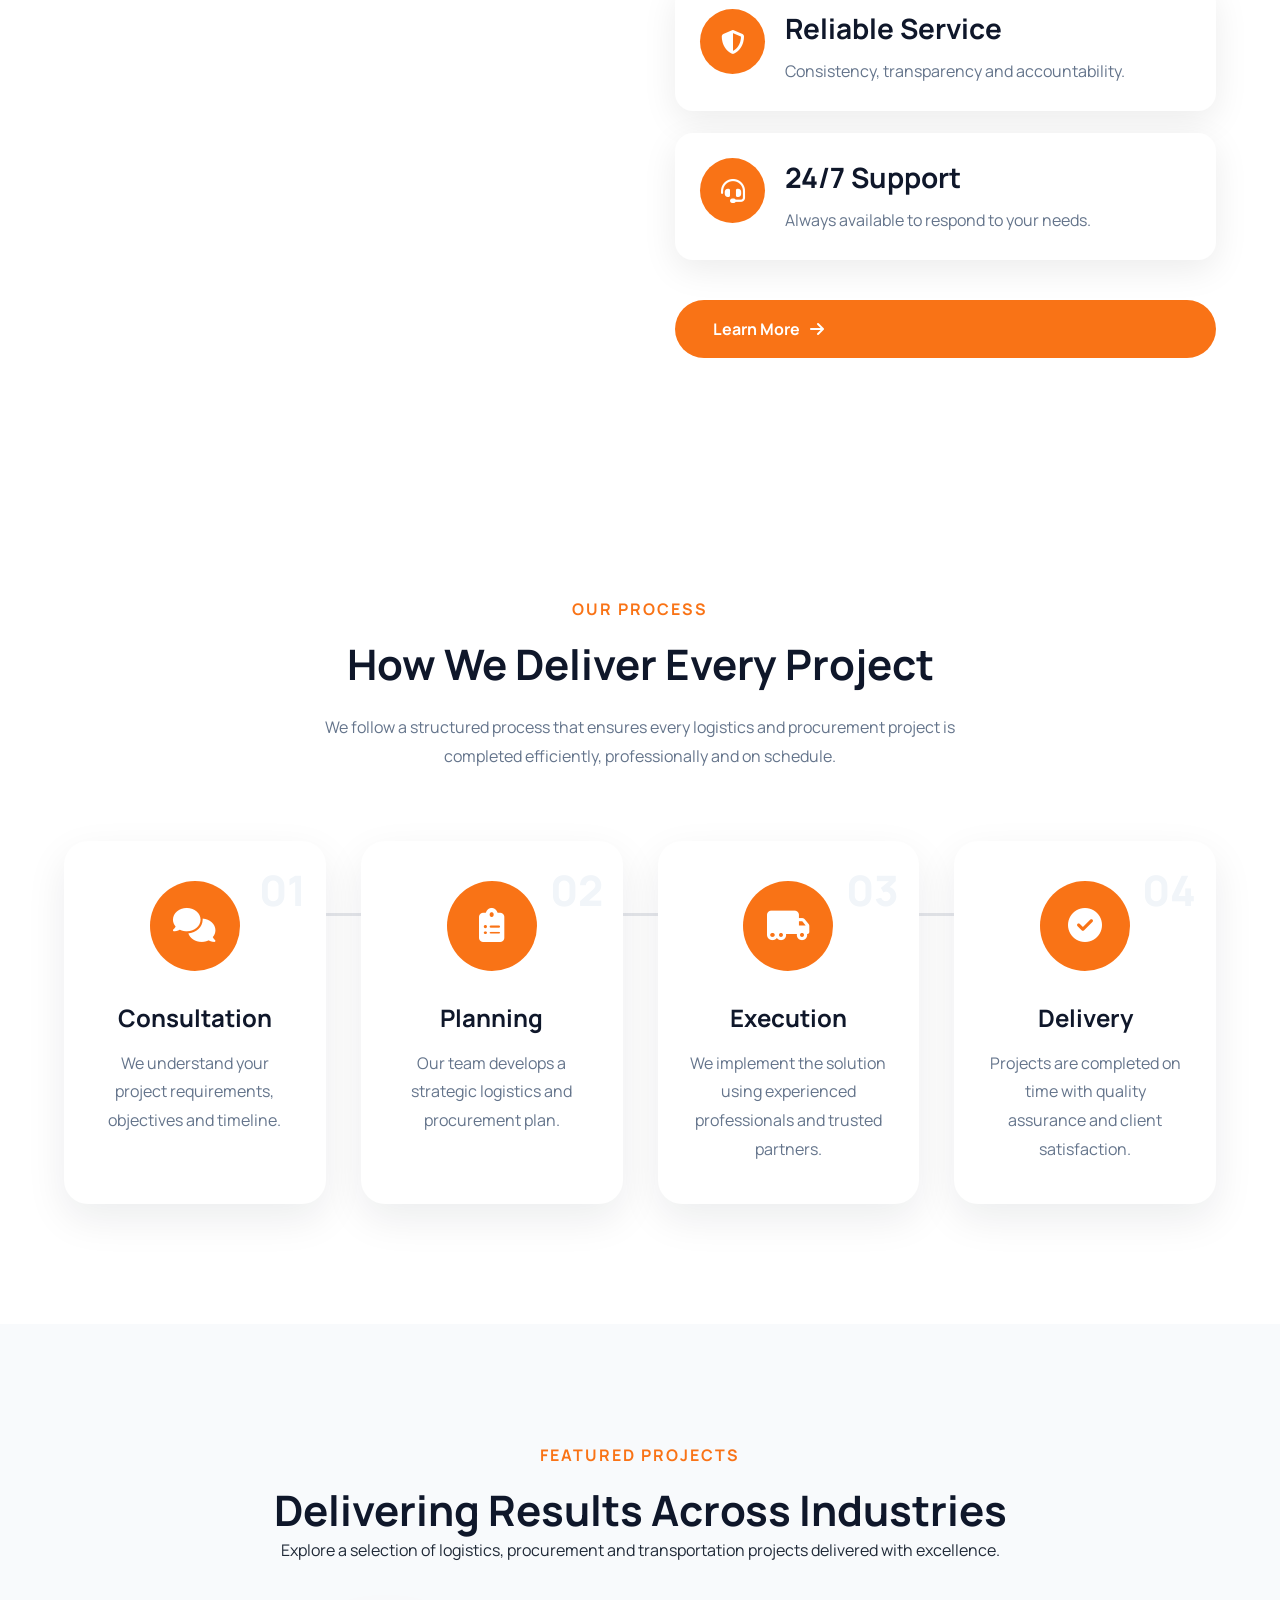
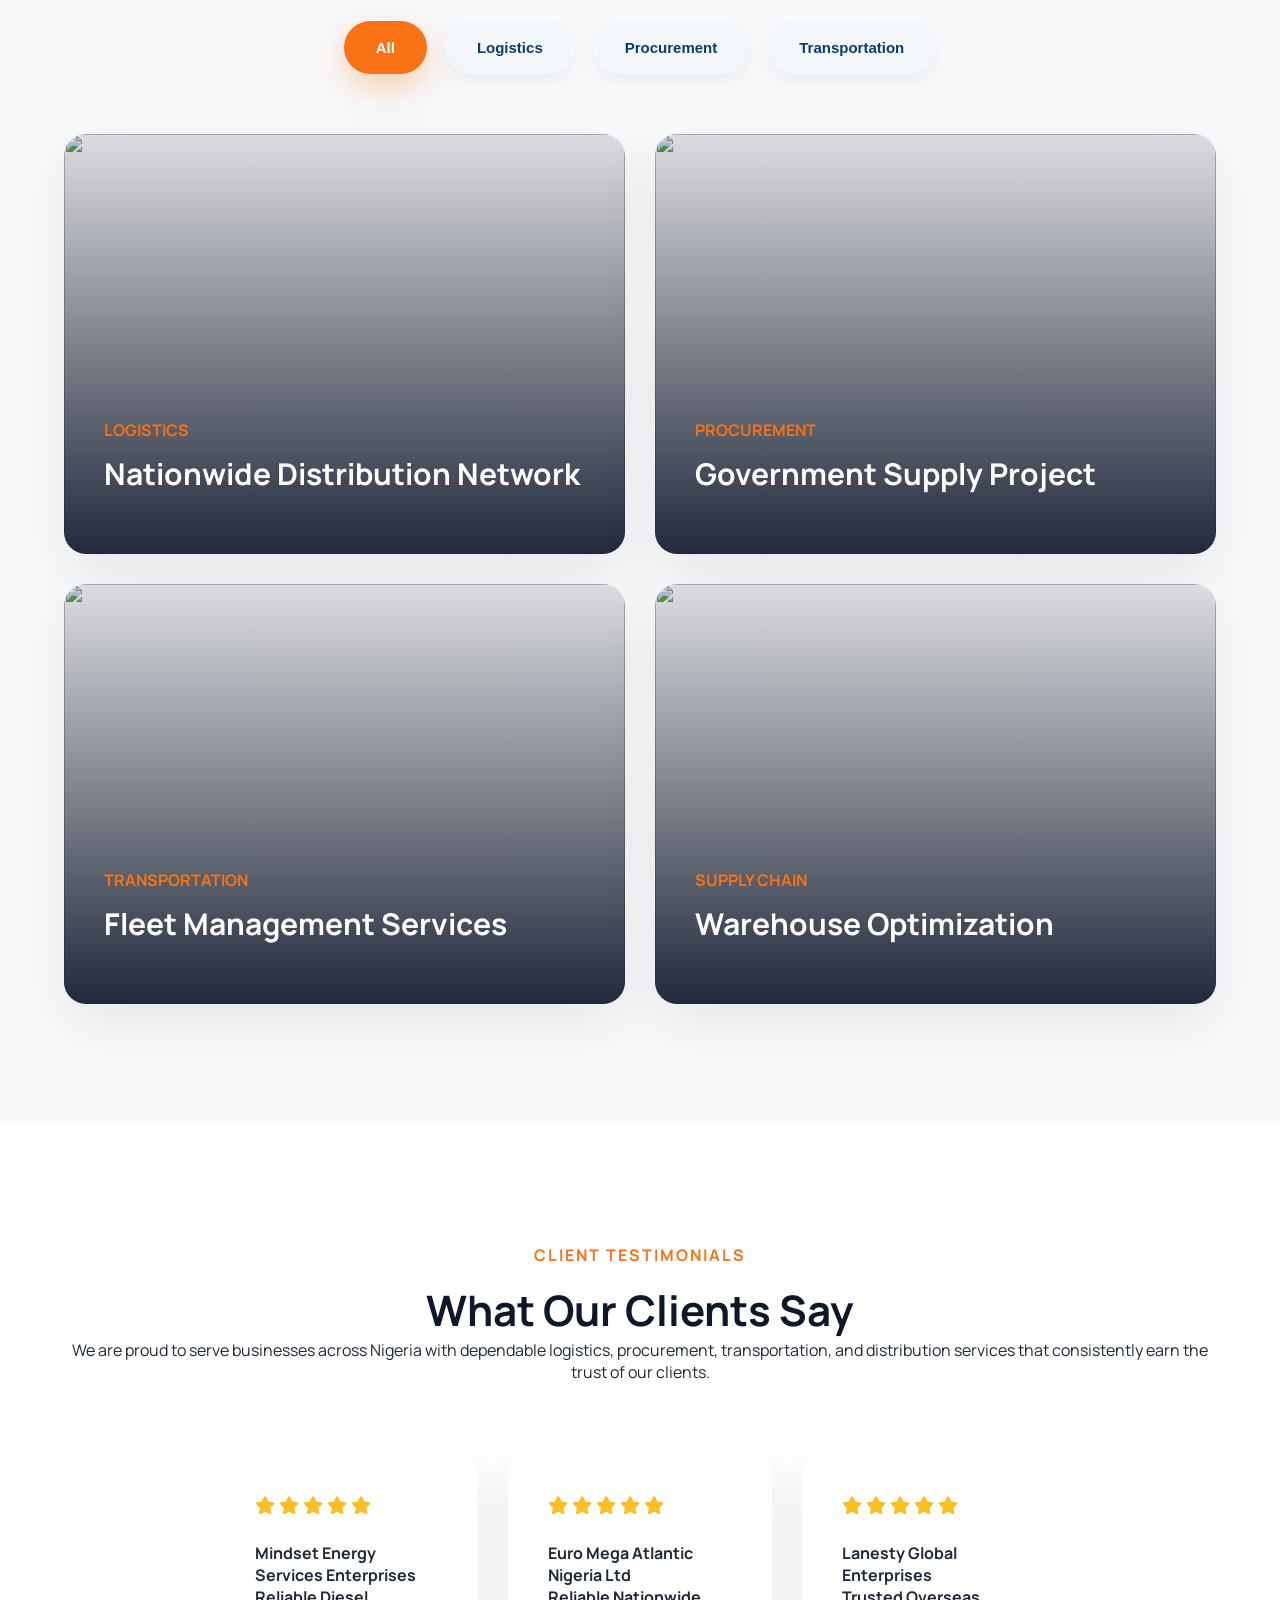
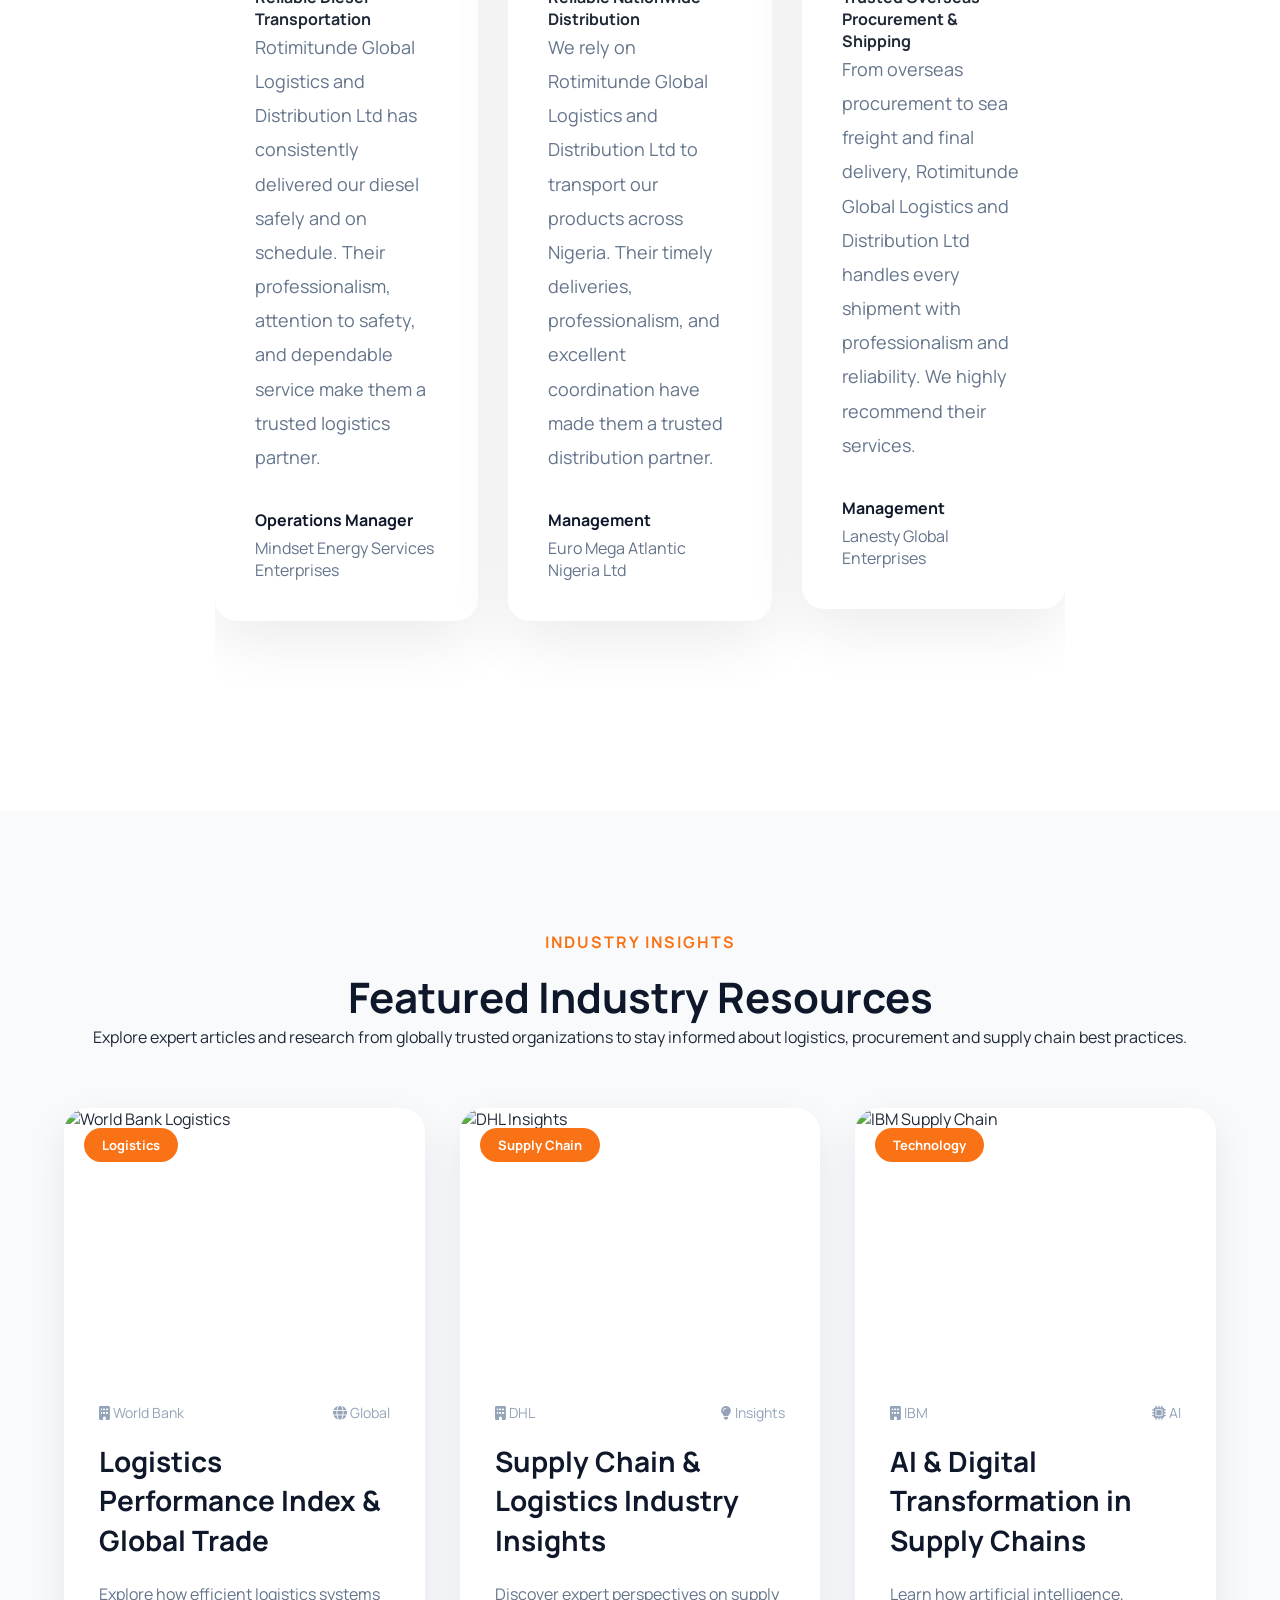
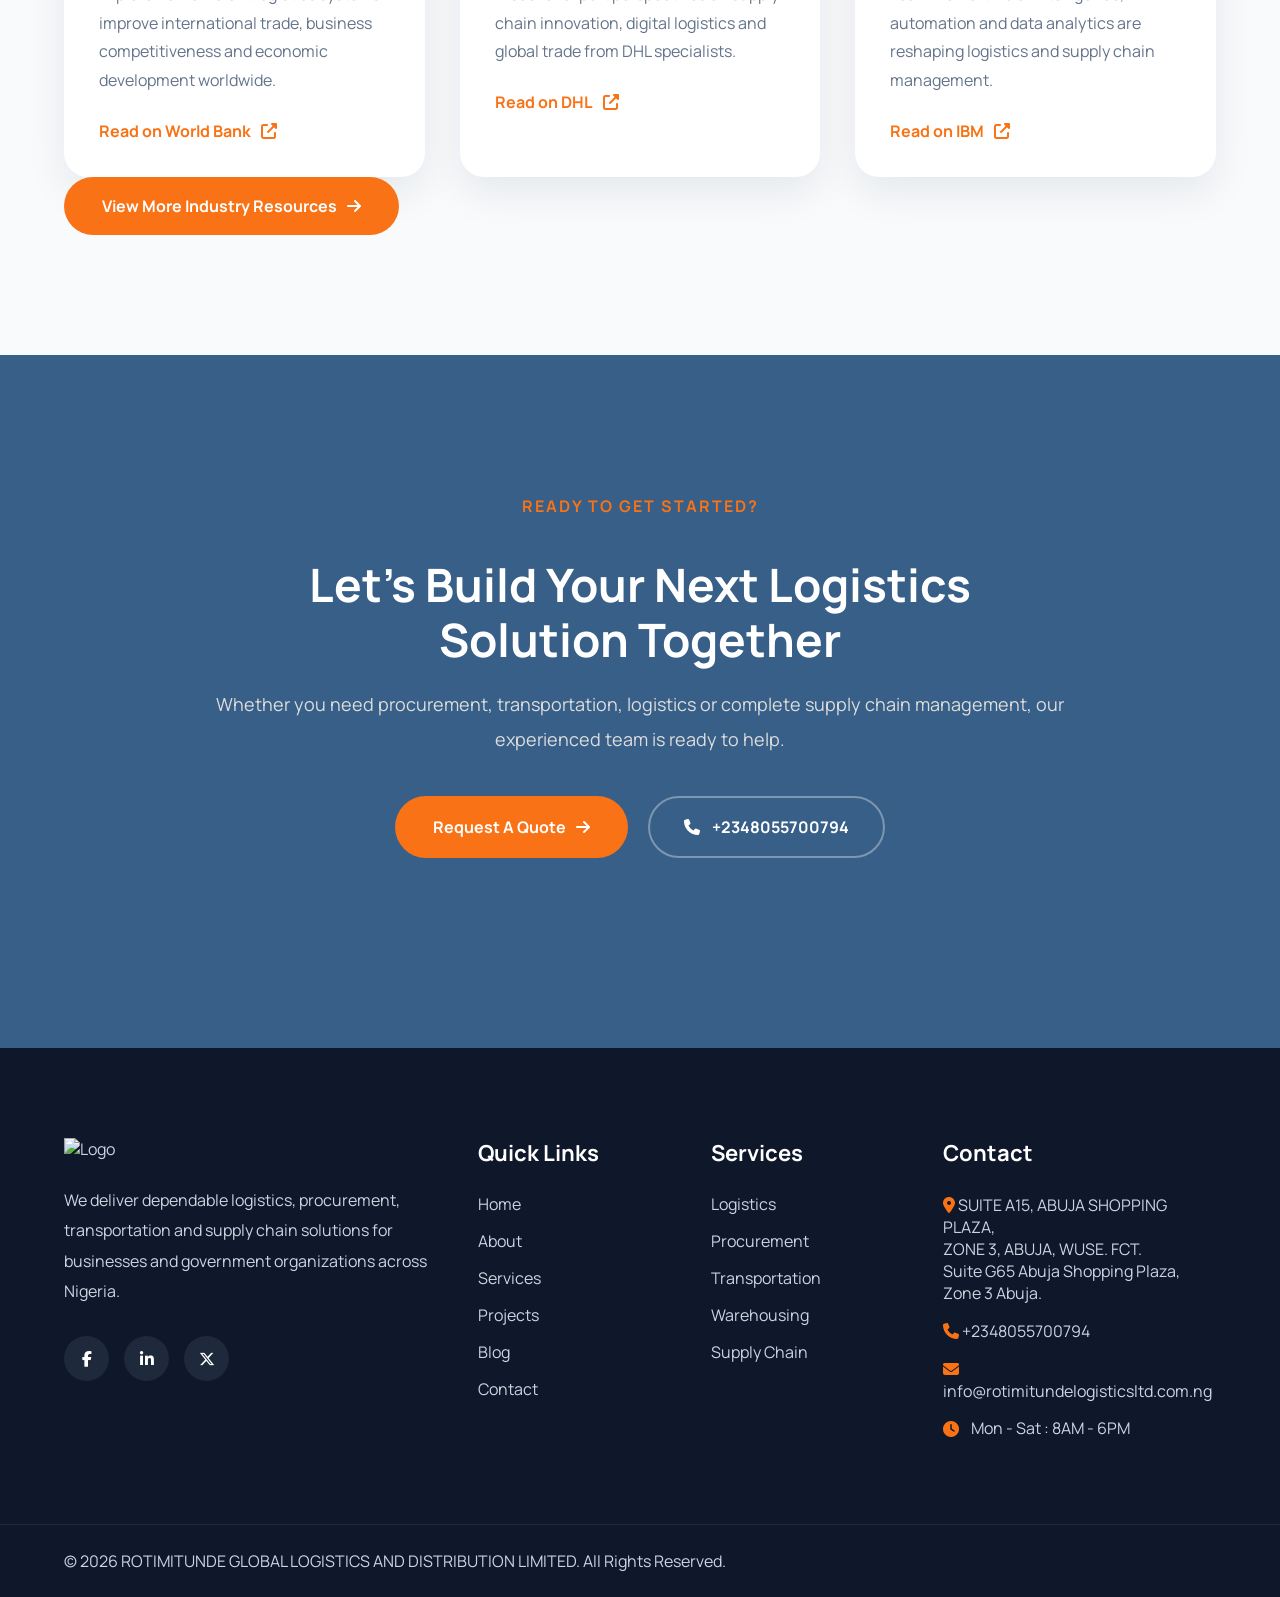
==== commit de284b2d: "9th change" ====
--- a/index.html
+++ b/index.html
@@ -1648,11 +1648,11 @@
 
                 </a>
 
-                <a href="tel:+2348068363846" class="btn-call">
+                <a href="tel:+2348055700794" class="btn-call">
 
                     <i class="fas fa-phone"></i>
 
-                    +234 803 833 0636
+                    +2348055700794
 
                 </a>
 
@@ -1697,13 +1697,15 @@
 
                 <div class="footer-social">
 
-                    <a href="#"><i class="fab fa-facebook-f"></i></a>
-
-                    <a href="#"><i class="fab fa-linkedin-in"></i></a>
-
-                    <a href="#"><i class="fab fa-instagram"></i></a>
-
-                    <a href="#"><i class="fab fa-youtube"></i></a>
+                    <a href="https://web.facebook.com/das4sam" target="_blank"><i class="fab fa-facebook-f"></i></a>
+
+                    <a href="https://www.linkedin.com/in/samuel-tunde-emmanuel-574033144/" target="_blank"><i class="fab fa-linkedin-in"></i></a>
+    
+                    <a href="https://x.com/I_Am_Das_Sa5m"
+                        target="_blank"
+                        rel="noopener noreferrer">
+                            <i class="fab fa-x-twitter"></i>
+                        </a>
 
                 </div>
 
@@ -1717,17 +1719,17 @@
 
                 <ul>
 
-                    <li><a href="#">Home</a></li>
-
-                    <li><a href="#">About</a></li>
-
-                    <li><a href="#">Services</a></li>
-
-                    <li><a href="#">Projects</a></li>
-
-                    <li><a href="#">Blog</a></li>
-
-                    <li><a href="#">Contact</a></li>
+                    <li><a href="index.html">Home</a></li>
+
+                    <li><a href="about.html">About</a></li>
+
+                    <li><a href="services.html">Services</a></li>
+
+                    <li><a href="projects.html">Projects</a></li>
+
+                    <li><a href="blog.html">Blog</a></li>
+
+                    <li><a href="contact.html">Contact</a></li>
 
                 </ul>
 
@@ -1741,15 +1743,15 @@
 
                 <ul>
 
-                    <li><a href="#">Logistics</a></li>
-
-                    <li><a href="#">Procurement</a></li>
-
-                    <li><a href="#">Transportation</a></li>
-
-                    <li><a href="#">Warehousing</a></li>
-
-                    <li><a href="#">Supply Chain</a></li>
+                    <li><a href="services.html#logistics">Logistics</a></li>
+
+                    <li><a href="services.html#procurement">Procurement</a></li>
+
+                    <li><a href="services.html#transportation">Transportation</a></li>
+
+                    <li><a href="services.html#warehousing">Warehousing</a></li>
+
+                    <li><a href="services.html#supply-chain">Supply Chain</a></li>
 
                 </ul>
 
@@ -1760,47 +1762,62 @@
             <div class="footer-column">
 
                 <h4>Contact</h4>
-
+            
                 <ul class="footer-contact">
-
+            
                     <li>
-
-                        <i class="fas fa-location-dot"></i>
-
-                        SUITE A15, ABUJA SHOPPING PLAZA, 
-                        ZONE 3, ABUJA, 
-                        WUSE. FCT.
-                        Suite G65 Abuja Shopping Plaza,
-                        Zone 3 Abuja.
-
+            
+                        <a href="https://www.google.com/maps?q=Suite+A15,+Abuja+Shopping+Mall,+8+Maputo+Street,+Wuse,+Abuja,+FCT&ll=9.06046228849877,7.468965448595093&z=17"
+                           target="_blank"
+                           rel="noopener noreferrer">
+            
+                            <i class="fas fa-location-dot"></i>
+            
+                            <span>
+                                SUITE A15, ABUJA SHOPPING PLAZA,<br>
+                                ZONE 3, ABUJA, WUSE. FCT.<br>
+                                Suite G65 Abuja Shopping Plaza,<br>
+                                Zone 3 Abuja.
+                            </span>
+            
+                        </a>
+            
                     </li>
-
+            
                     <li>
-
-                        <i class="fas fa-phone"></i>
-
-                        +234 803 833 0636
-
+            
+                        <a href="tel:+2348055700794">
+            
+                            <i class="fas fa-phone"></i>
+            
+                            <span>+2348055700794</span>
+            
+                        </a>
+            
                     </li>
-
+            
                     <li>
-
-                        <i class="fas fa-envelope"></i>
-
-                        info@rotimitundelogisticsltd.com.ng
-
+            
+                        <a href="mailto:info@rotimitundelogisticsltd.com.ng">
+            
+                            <i class="fas fa-envelope"></i>
+            
+                            <span>info@rotimitundelogisticsltd.com.ng</span>
+            
+                        </a>
+            
                     </li>
-
+            
                     <li>
-
+            
                         <i class="fas fa-clock"></i>
-
-                        Mon - Sat : 8AM - 6PM
-
+            
+                        <span>Mon - Sat : 8AM - 6PM</span>
+            
                     </li>
-
+            
                 </ul>
-
+            
             </div>
 
         </div>
